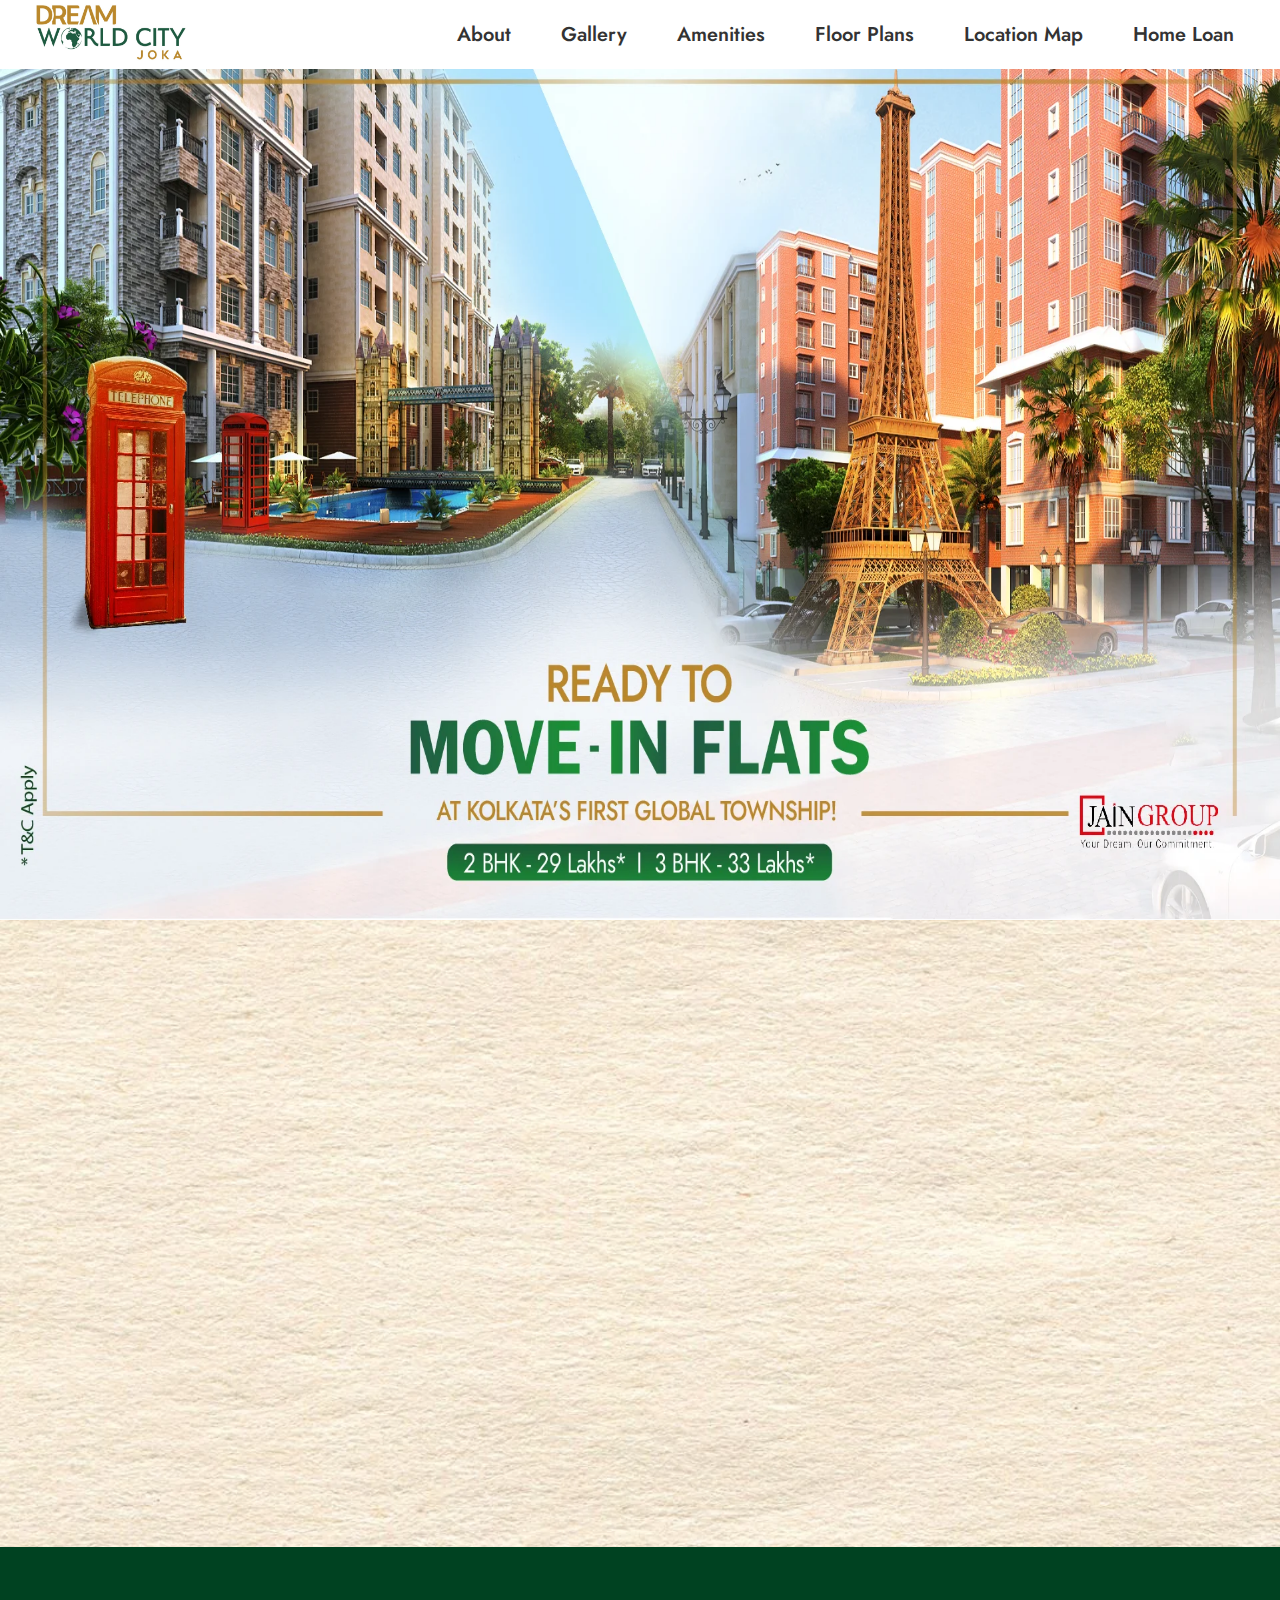
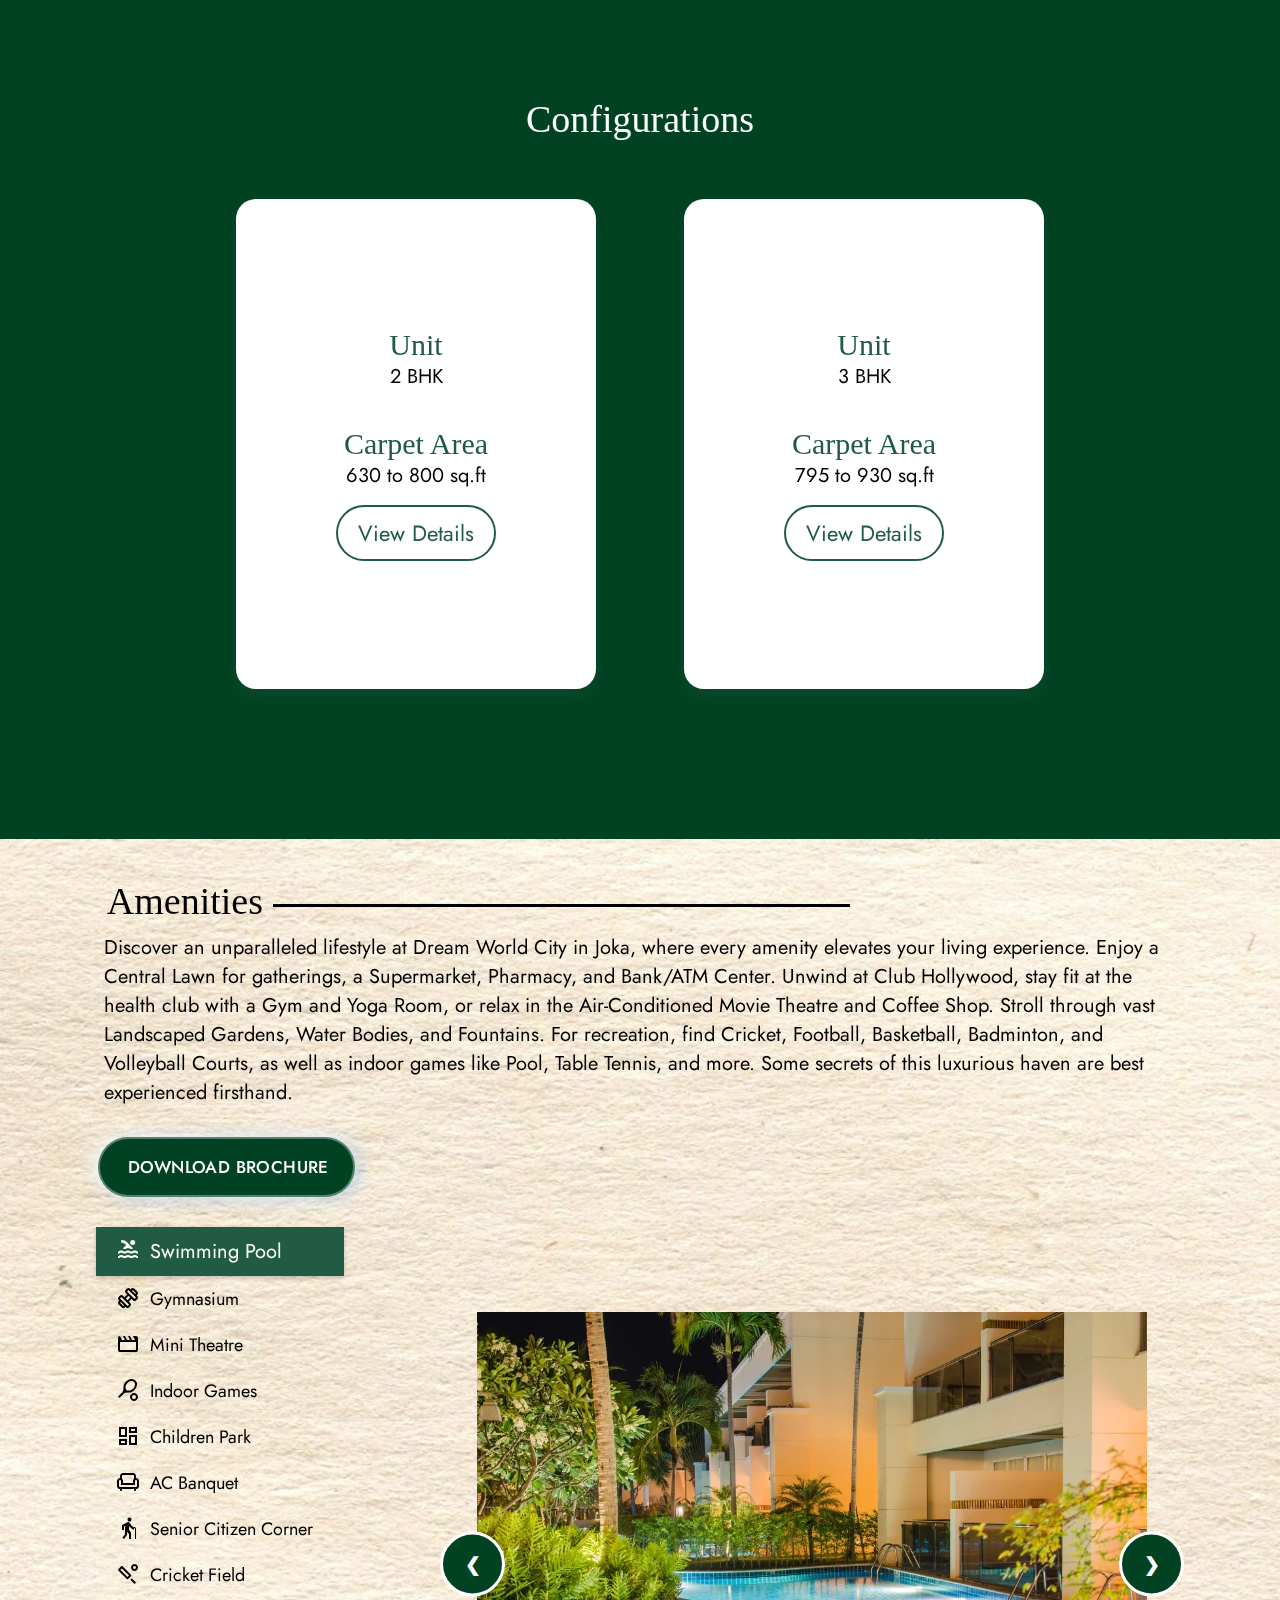
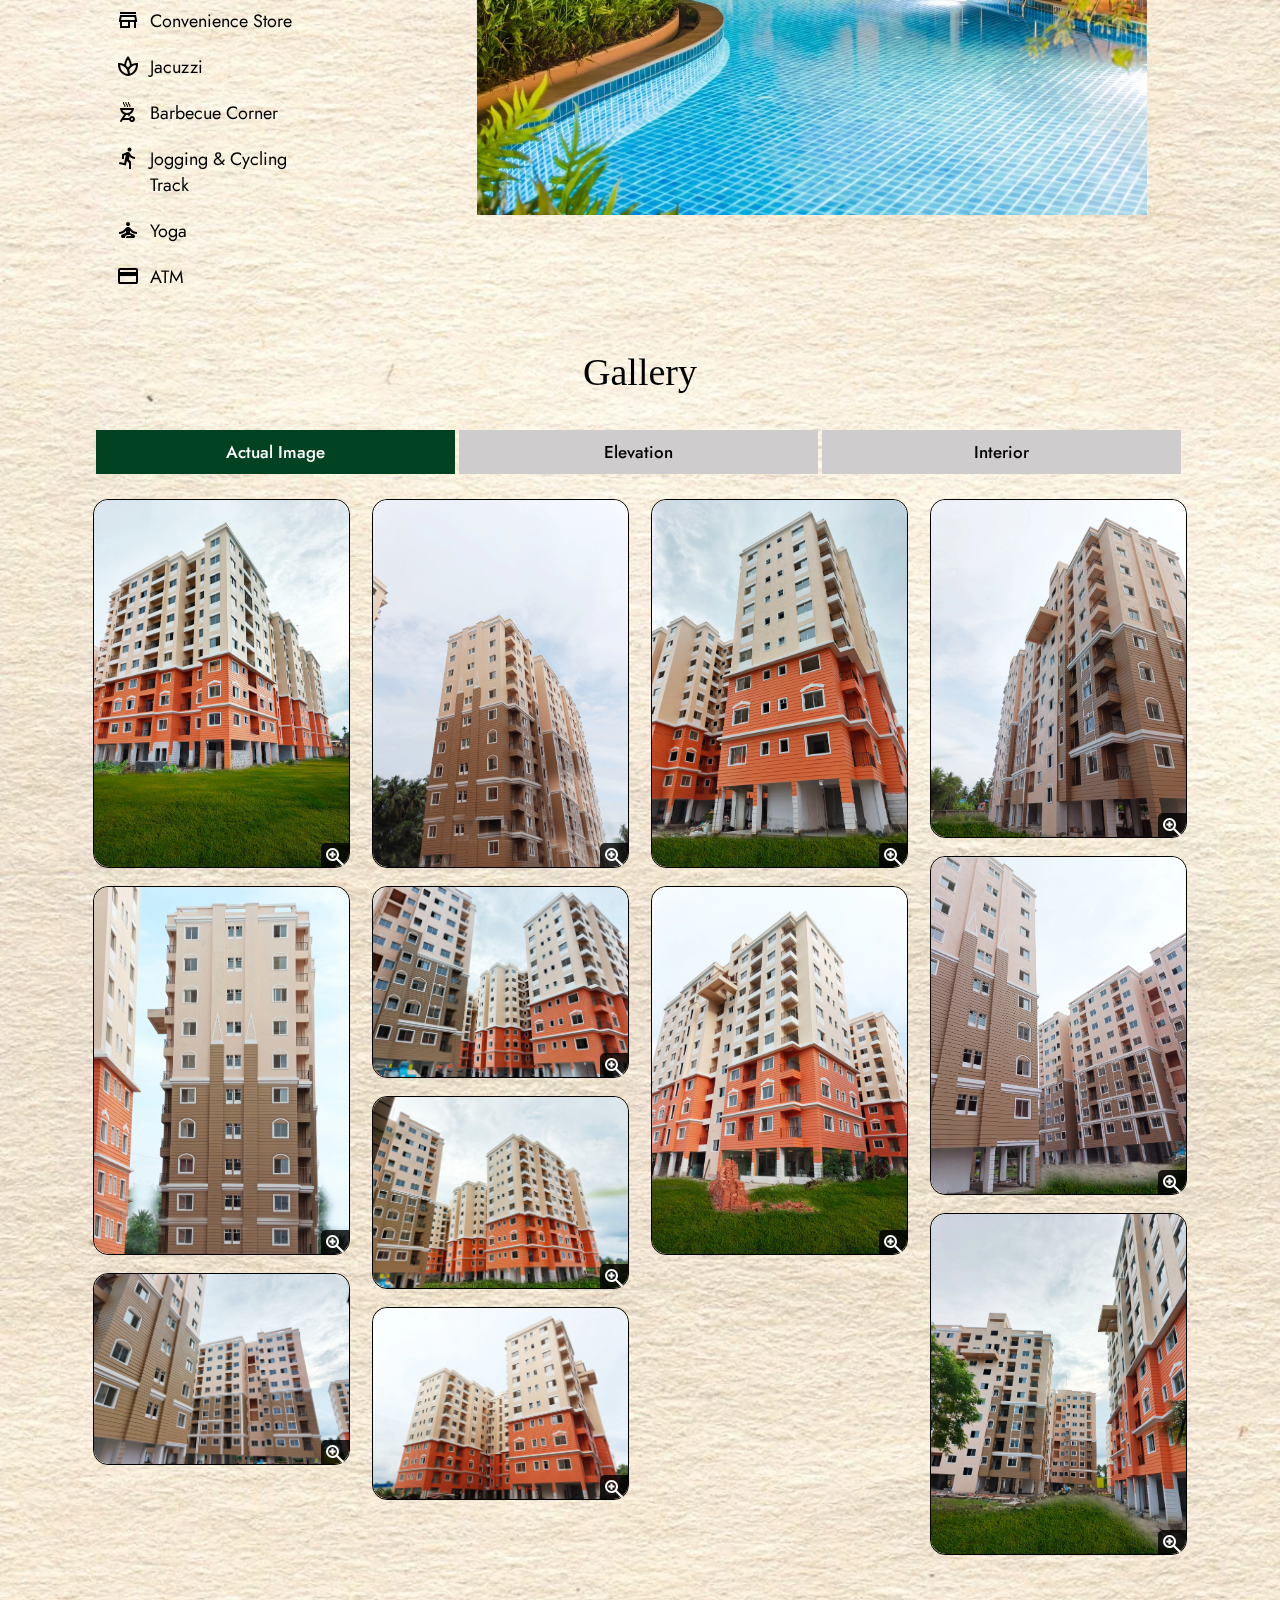
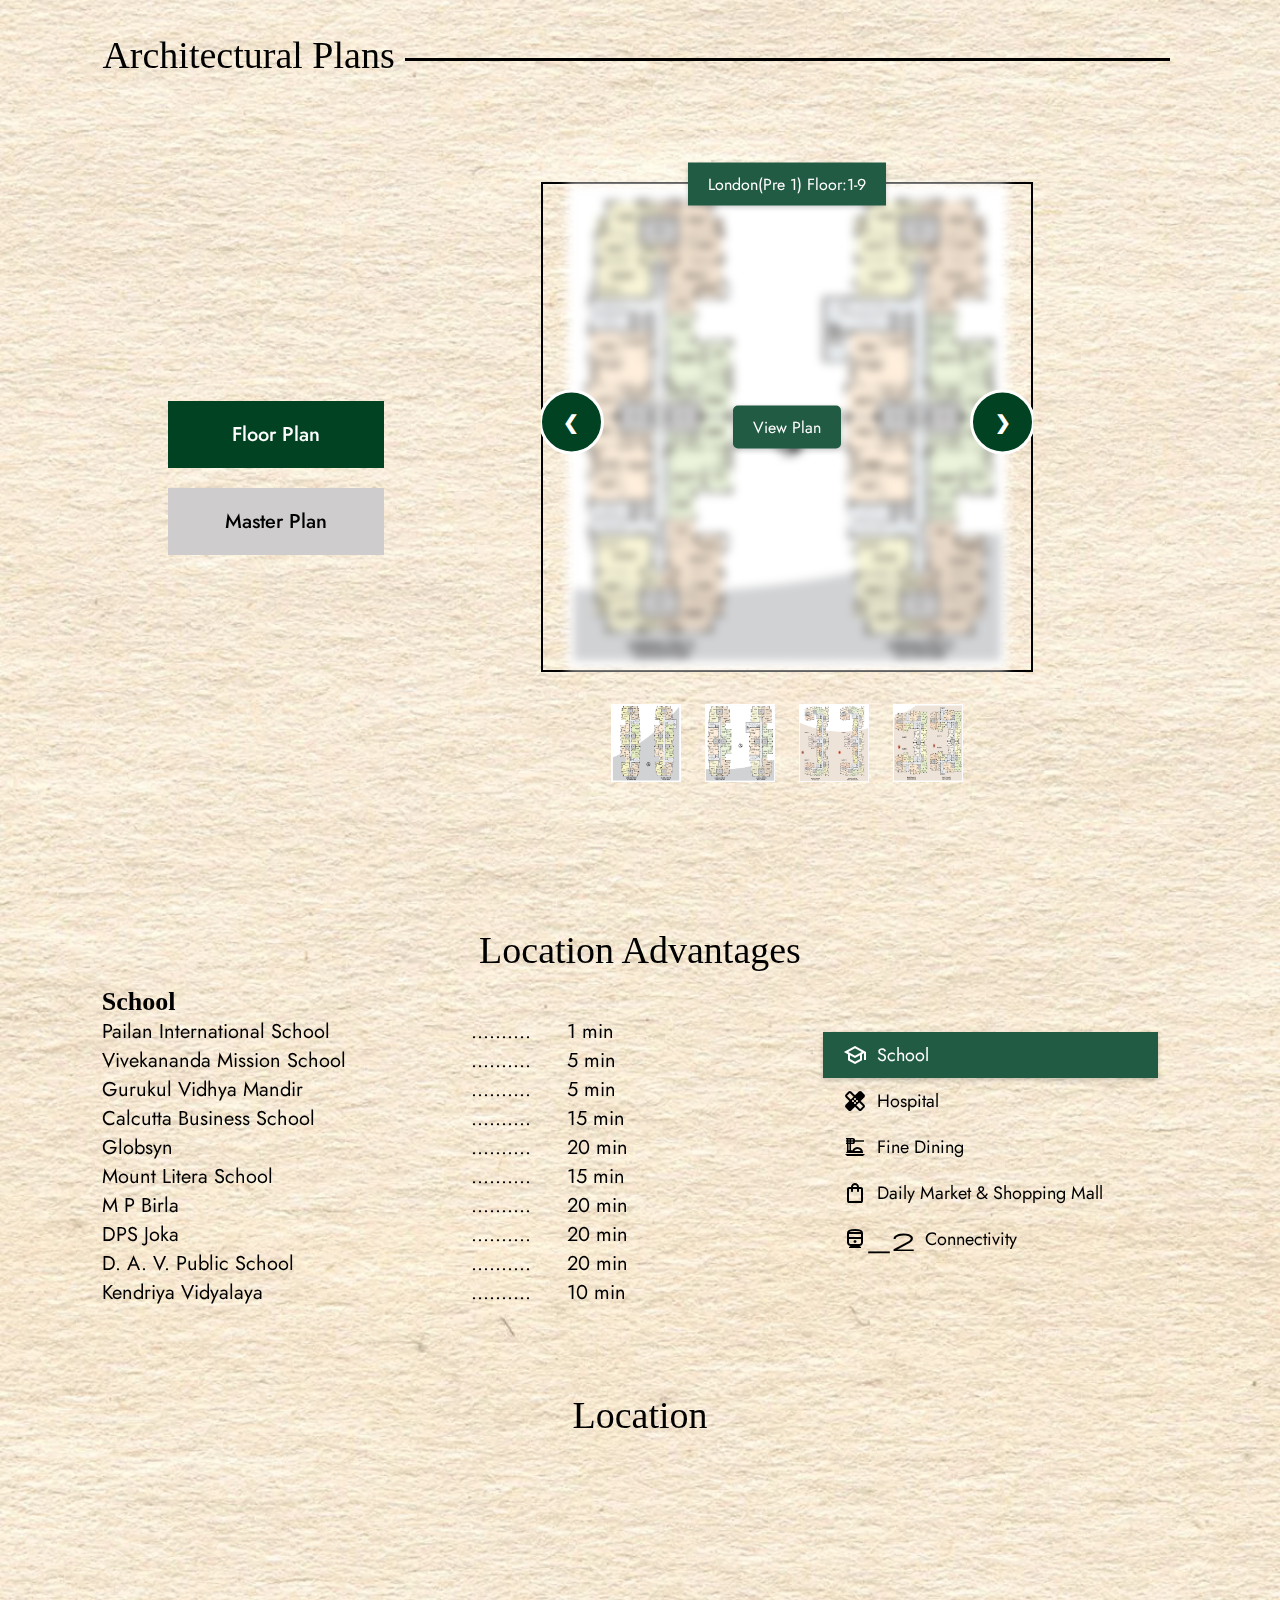
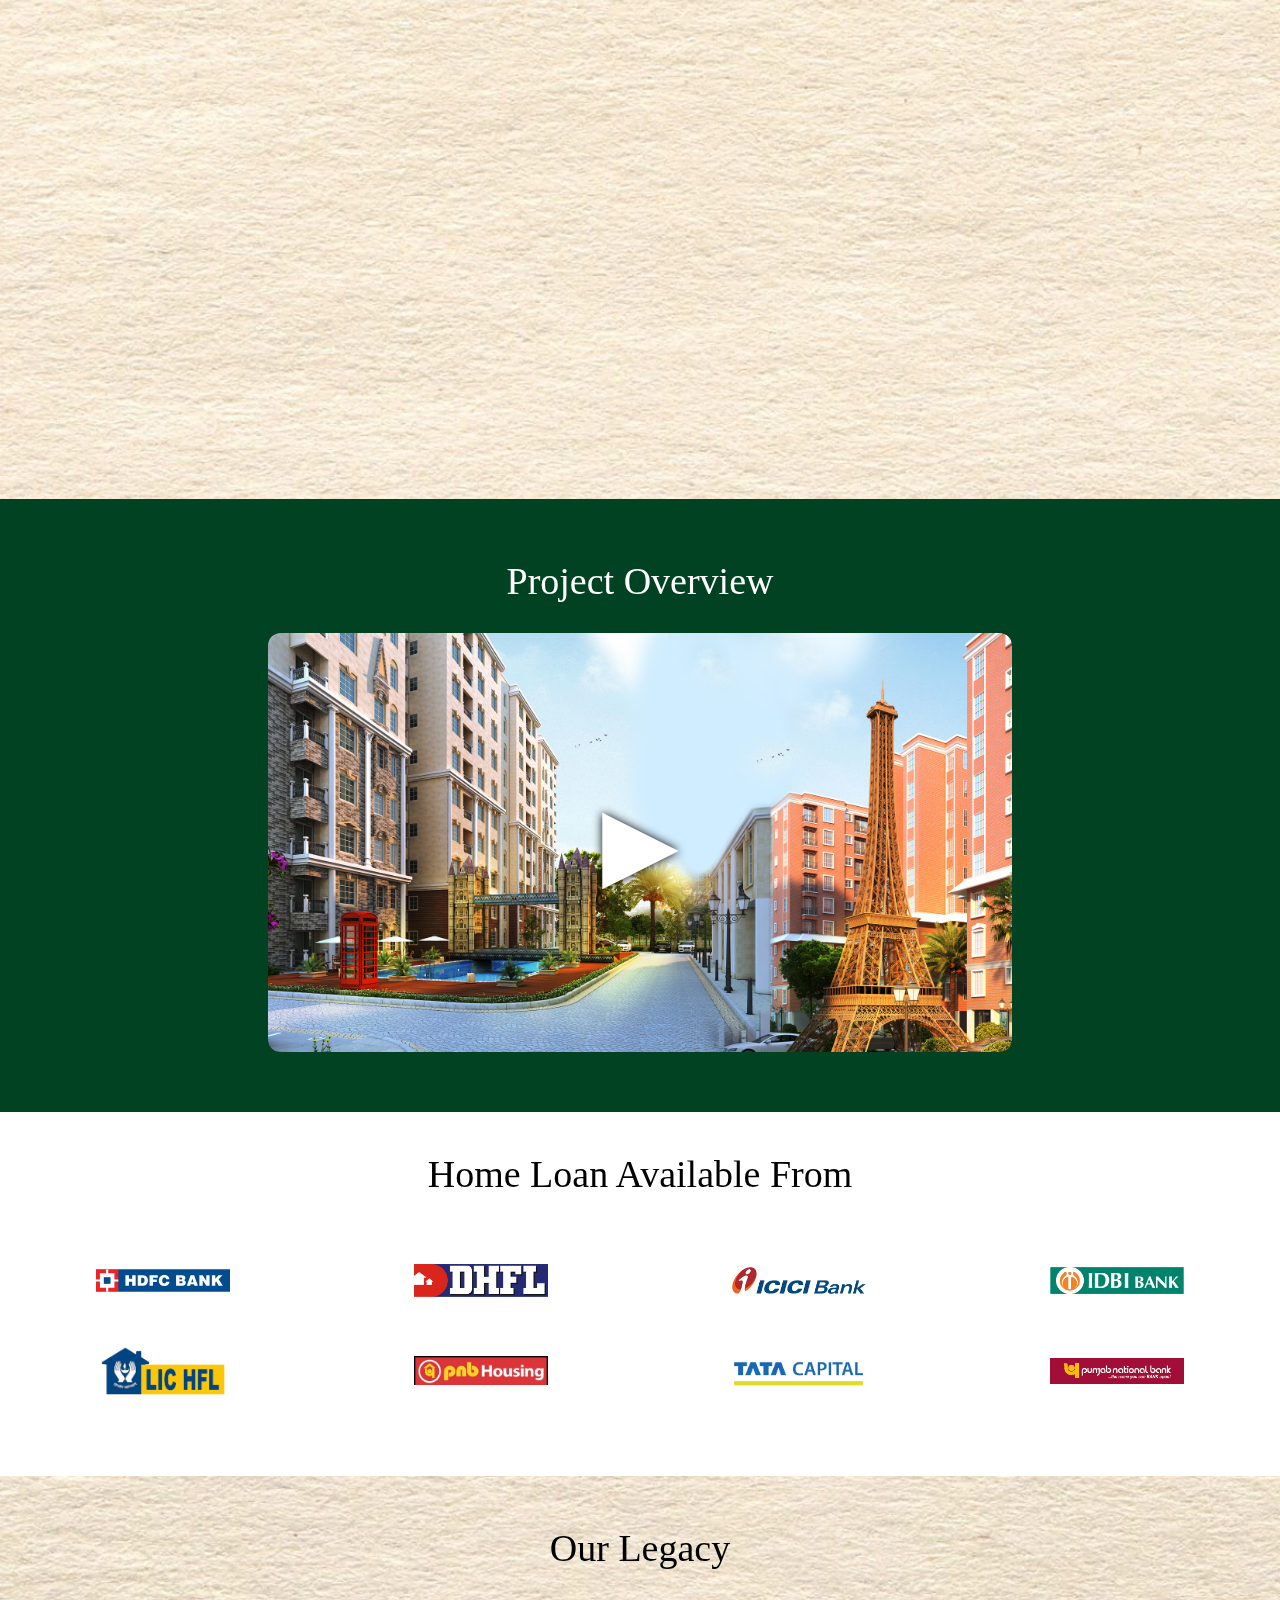
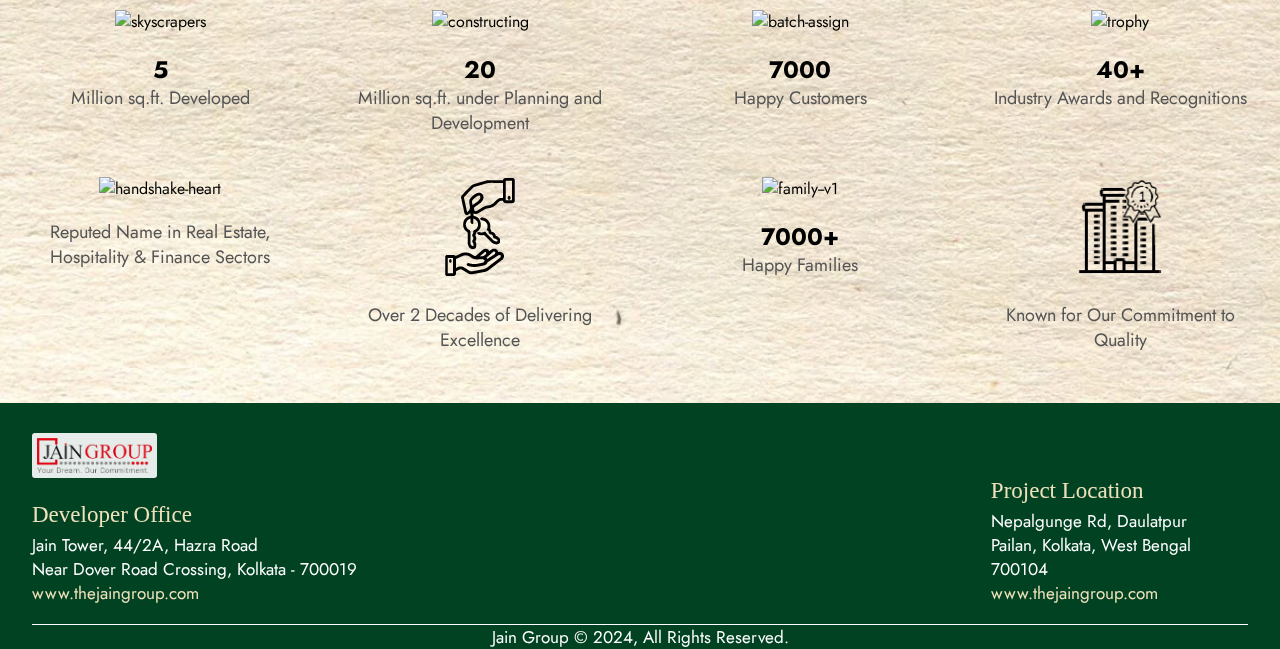
==== index.html @ 775dd308 "minor changes" ====
<!DOCTYPE html>
<html lang="en">

<head>
    <meta charset="UTF-8">
    <meta name="viewport" content="width=device-width, initial-scale=1.0">
    <link rel="icon" type="image/x-icon" href="assets/favicon/favicon.ico">
    <link rel="preconnect" href="https://fonts.googleapis.com">
    <link rel="preconnect" href="https://fonts.gstatic.com" crossorigin>
    <link
        href="https://fonts.googleapis.com/css2?family=Poppins:ital,wght@0,100;0,200;0,300;0,400;0,500;0,600;0,700;0,800;0,900;1,100;1,200;1,300;1,400;1,500;1,600;1,700;1,800;1,900&display=swap"
        rel="stylesheet">
    <link
        href="https://fonts.googleapis.com/css2?family=Roboto:ital,wght@0,100;0,300;0,400;0,500;0,700;0,900;1,100;1,300;1,400;1,500;1,700;1,900&display=swap"
        rel="stylesheet">
    <link rel="stylesheet"
        href="https://fonts.googleapis.com/css2?family=Material+Symbols+Outlined:opsz,wght,FILL,GRAD@20..48,100..700,0..1,-50..200">
    <link href="https://fonts.googleapis.com/css2?family=Josefin+Sans:ital,wght@0,100..700;1,100..700&display=swap"
        rel="stylesheet">
    <link
        href="https://fonts.googleapis.com/css2?family=Josefin+Sans:ital,wght@0,100..700;1,100..700&family=Jost:ital,wght@0,100..900;1,100..900&display=swap"
        rel="stylesheet">
    <title>Dream World City</title>
    <link rel="stylesheet" href="style.css">
</head>

<body>
    <nav>
        <ul id="nav-links">
            <li>
                <a href="#main">
                    <img src="assets/DWC logo.png" alt="logo">
                </a>
            </li>
        </ul>
        <ul class="nav-items" id="nav-links">
            <li>
                <a href="#about-the-project">About</a>
            </li>
            <li>
                <a href="#gallery">Gallery</a>
            </li>
            <li>
                <a href="#amenities">Amenities</a>
            </li>
            <li>
                <a href="#floor-plans">Floor Plans</a>
            </li>
            <li>
                <a href="#location-map">Location Map</a>
            </li>
            <li>
                <a href="#home-loan">Home Loan</a>
            </li>
        </ul>
        <ul class="nav-items-hamburger" id="nav-links">
            <li>
                <label class="hamburger">
                    <input type="checkbox" onclick="openMenu()" id="hamburger-checkbox">
                    <svg viewBox="0 0 32 32">
                        <path class="line line-top-bottom"
                            d="M27 10 13 10C10.8 10 9 8.2 9 6 9 3.5 10.8 2 13 2 15.2 2 17 3.8 17 6L17 26C17 28.2 18.8 30 21 30 23.2 30 25 28.2 25 26 25 23.8 23.2 22 21 22L7 22">
                        </path>
                        <path class="line" d="M7 16 27 16"></path>
                    </svg>
                </label>
            </li>
        </ul>
    </nav>
    <div class="mobile-nav">
        <ul>
            <li><a href="#main">Home</a></li>
            <li><a href="#about-the-project">Overview</a></li>
            <li><a href="#gallery">Gallery</a></li>
            <li><a href="#amenities">Amenities</a></li>
            <li><a href="#floor-plans">Floor Plans</a></li>
            <li><a href="#location-map">Location Map</a></li>
            <li><a href="#home-loan">Home Loan</a></li>
        </ul>
    </div>
    <main id="main"></main>
    <div class="form-container" id="form-container" onsubmit="return formSubmit(event)">
        <form class="enquiry-form">
            <input id="utm_form_name" name="utm_form_name" type="hidden" value="">
            <input id="utm_source" name="utm_source" type="hidden" value="">
            <input id="utm_medium" name="utm_medium" type="hidden" value="">
            <input id="utm_content" name="utm_content" type="hidden" value="">
            <input id="utm_term" name="utm_term" type="hidden" value="">
            <input id="network" name="network" type="hidden" value="">
            <input id="campaign_id" name="campaign_id" type="hidden" value="">
            <input id="adgroup_id" name="adgroup_id" type="hidden" value="">
            <input id="gclid" name="gclid" type="hidden" value="">
            <input id="device" name="device" type="hidden" value="">
            <input id="creative" name="creative" type="hidden" value="">
            <input id="placement" name="placement" type="hidden" value="">
            <input id="extension_id" name="extension_id" type="hidden" value="">
            <input id="target_id" name="target_id" type="hidden" value="">
            <input id="loc_interest_ms" name="loc_interest_ms" type="hidden" value="">
            <input id="loc_physical_ms" name="loc_physical_ms" type="hidden" value="">
            <input id="device_model" name="device_model" type="hidden" value="">
            <input id="keyword" name="keyword" type="hidden" value="">
            <input id="match_type" name="match_type" type="hidden" value="">
            <input id="adposition" name="adposition" type="hidden" value="">
            <input id="source_id" name="source_id" type="hidden" value="">
            <input id="target" name="target" type="hidden" value="">



            <span class="material-symbols-outlined" id="close-button">close</span>
            <h2 class="form-heading">Enquire Now</h2>
            <br><br>
            <div class="group">
                <input type="text" class="input" id="nameInput" required oninput="clearValidityMessage(this)">
                <span class="highlight"></span>
                <span class="bar"></span>
                <label class="form-label">Name*</label>
            </div>
            <br><br>
            <div class="group">
                <input type="number" class="input" id="phoneInput" required pattern="[0-9]{10}"
                    oninput="clearValidityMessage(this)">
                <span class="highlight"></span>
                <span class="bar"></span>
                <label class="form-label">Phone Number*</label>
            </div>
            <br><br>
            <div class="group">
                <input type="text" class="input" id="emailInput" oninput="clearValidityMessage(this)">
                <span class="highlight"></span>
                <span class="bar"></span>
                <label class="form-label">Email Address</label>
            </div>
            <br><br>
            <div class="terms-and-condition-container">
                <input type="checkbox" class="terms-and-condition" id="terms-and-condition" checked required>
                <label for="terms-and-condition">I agree to be contacted by the Jain Group on the above supplied phone
                    number and email address.*</label>
            </div>
            <br>
            <input type="submit">
        </form>
    </div>


    <section class="side-nav">
        <div class="side-nav-call">
            <span class="material-symbols-outlined">
                call
            </span>
            <p id="side-nav-phone-number">+91 9681 911 911</p>
        </div>
        <div class="side-nav-whatsapp">
            <a href="https://wa.me/+918910863852?text=I%20want%20to%20know%20more%20about%20Dream%20World%20City"
                target="_blank">
                <div class="side-nav-whatsapp-icon"></div>
            </a>
        </div>
        <div class="side-nav-enquiry">
            <button onclick="enquiryForm('registration')">
                Enquire Now
            </button>
        </div>
        <!-- <div class="side-nav-download-brochure">
            <button onclick="enquiryForm('brochure')">
                Download Brochure
            </button>
        </div> -->
    </section>


    <section class="bottom-nav">
        <div><a href="tel: +919681911911">
                <div></div>+91 9681 911 911
            </a></div>
        <div>
            <button onclick="enquiryForm('registration')">
                <div></div>Enquire Now
            </button>
        </div>
    </section>
    <section class="about-the-project" id="about-the-project" class="scroll-animation">
        <br>
        <br>
        <div class="heading">
            <p>Welcome to Dream World City</p>
            <h1>Overview</h1>
        </div>
        <br>
        <br>
        <br>
        <div class="project-about">
            <div class="project-about-icons">
                <div class="project-about-icon">
                    <!-- <img width="100" height="100" src="https://img.icons8.com/ios-filled/100/city-buildings.png"
                        alt="city-buildings"> -->
                    <img width="100" height="100" src="https://img.icons8.com/wired/100/skyscrapers.png"
                        alt="skyscrapers" />
                    <br>
                    <p class="project-icon-text">6 Towers, G+9 Stories</p>
                </div>
                <div class="project-about-icon">
                    <!-- <img width="100" height="100" src="https://img.icons8.com/ios-filled/100/bed.png" alt="bed"> -->
                    <img width="100" height="100" src="assets/Key-01.png" alt="giving" />
                    <br>
                    <p class="project-icon-text">Ready To Move In</p>
                </div>
                <div class="project-about-icon">
                    <!-- <img width="100" height="100" src="https://img.icons8.com/ios-filled/100/screen-resolution.png"
                        alt="screen-resolution"> -->
                    <img width="100" height="100" src="https://img.icons8.com/wired/100/resize-four-directions--v1.png"
                        alt="resize-four-directions--v1" />
                    <br>
                    <p class="project-icon-text">630 sq.ft - 930 sq.ft SBU</p>
                </div>
                <div class="project-about-icon">
                    <!-- <img width="100" height="100" src="https://img.icons8.com/material-sharp/100/rupee.png" alt="rupee"> -->
                    <img width="100" height="100" src="https://img.icons8.com/parakeet-line/96/rupee.png" alt="rupee" />
                    <br>
                    <p class="project-icon-text">29 Lacs Onwards*</p>
                </div>
            </div>
            <div class="about-the-project-description-container">
                <p class="project-description">Dream World City in Joka is Kolkata's first global township project by
                    The
                    Jain Group, designed to offer a modern and luxurious living experience amidst the tranquility of
                    nature.
                    The project is spread across 20 acres of land and has 70% open space. Move in today for luxury
                    living
                    and world-class amenities!</p><br>
                <div class="hera-number">
                    <h3>Hira Number: </h3>
                    <p>HIRA/P/SOU/2018/000051,</p>
                    <p>HIRA/P/SOU/2018/000052</p>
                    <p>hira.wb.gov.in</p>
                </div>
                <div class="hera-number-desktop">
                    <h3>Hira Number: </h3>
                    <div>
                        <p>HIRA/P/SOU/2018/000051, HIRA/P/SOU/2018/000052</p>
                        <p>hira.wb.gov.in</p>
                    </div>
                </div>
                <br>
                <br>
                <h2>Pickup and Drop Facility Available</h2><br>
                <button class="download-brochure" onclick="enquiryForm('brochure')">
                    Download Brochure
                </button>
            </div>
        </div>
    </section>
    <section class="unit-details">
        <h1>Configurations</h1>
        <br>
        <div class="unit-cards">
            <div class="unit-card">
                <h3>Unit</h3>
                <p>2 BHK</p>
                <br>
                <br>
                <h3>Carpet Area</h3>
                <p>630 to 800 sq.ft</p>
                <button class="view-details" onclick="enquiryForm('registration')">
                    View Details
                </button>
            </div>
            <div class="unit-card">
                <h3>Unit</h3>
                <p>3 BHK</p>
                <br>
                <br>
                <h3>Carpet Area</h3>
                <p>795 to 930 sq.ft</p>
                <button class="view-details" onclick="enquiryForm('registration')">
                    View Details
                </button>
            </div>
        </div>
    </section>
    <section class="amenities" id="amenities">
        <h1>Amenities</h1>
        <div class="amenities-description">
            <p class="amenities-description-desktop">Discover an unparalleled lifestyle at Dream World City in Joka,
                where every amenity elevates your
                living experience. Enjoy a Central Lawn for gatherings, a Supermarket, Pharmacy, and Bank/ATM
                Center. Unwind at Club Hollywood, stay fit at the health club with a Gym and Yoga Room, or relax in
                the Air-Conditioned Movie Theatre and Coffee Shop. Stroll through vast Landscaped Gardens, Water
                Bodies, and Fountains. For recreation, find Cricket, Football, Basketball, Badminton, and Volleyball
                Courts, as well as indoor games like Pool, Table Tennis, and more. Some secrets of this luxurious
                haven are best experienced firsthand.</p>
            <p class="amenities-description-mobile">
                Experience luxury at Dream World City, Joka, with world-class amenities. Enjoy a Central Lawn,
                Supermarket, Club Hollywood, Gym, Yoga Room, Air-Conditioned Theatre, Coffee Shop, Landscaped
                Gardens, and Sports Courts. Uncover more secrets firsthand.</p>
            <button class="download-brochure" onclick="enquiryForm('brochure')">
                Download Brochure
            </button>
        </div>
        <div class="amenities-container">
            <div class="amenities-list">
                <ul id="amenities-list">
                    <li onclick="showSlide(0)"><span class="material-symbols-outlined">
                            pool
                        </span>Swimming Pool</li>
                    <li onclick="showSlide(2)"><span class="material-symbols-outlined">
                            exercise
                        </span>Gymnasium</li>
                    <li onclick="showSlide(3)"><span class="material-symbols-outlined">
                            movie
                        </span>Mini Theatre</li>
                    <li onclick="showSlide(6)"><span class="material-symbols-outlined">
                            sports_tennis
                        </span>Indoor Games</li>
                    <li onclick="showSlide(9)"><span class="material-symbols-outlined">
                            dashboard
                        </span>Children Park</li>
                    <li onclick="showSlide(13)"><span class="material-symbols-outlined">
                            chair
                        </span>AC Banquet</li>
                    <li onclick="showSlide(10)"><span class="material-symbols-outlined">
                            elderly
                        </span>Senior Citizen Corner</li>
                    <li onclick="showSlide(7)"><span class="material-symbols-outlined">
                            sports_cricket
                        </span>Cricket Field</li>
                    <li onclick="showSlide(1)"><span class="material-symbols-outlined">
                            store
                        </span>Convenience Store</li>
                    <li onclick="showSlide(4)"><span class="material-symbols-outlined">
                            spa
                        </span>Jacuzzi</li>
                    <li onclick="showSlide(5)"><span class="material-symbols-outlined">
                            outdoor_grill
                        </span>Barbecue Corner</li>
                    <li onclick="showSlide(11)"><span class="material-symbols-outlined">
                            directions_run
                        </span>Jogging & Cycling Track</li>
                    <li onclick="showSlide(12)"><span class="material-symbols-outlined">
                            self_improvement
                        </span>Yoga</li>
                    <li onclick="showSlide(8)"><span class="material-symbols-outlined">
                            credit_card
                        </span>ATM</li>
                </ul>
            </div>
            <div class="carousel">
                <div class="carousel-container">
                    <div class="carousel-item">
                        <img class="amenities-desktop-image" src="assets/amenities/amenities desktop/Swimming Pool.webp"
                            alt="Swimming Pool">
                        <img class="amenities-mobile-image"
                            src="assets/amenities/amenities mobile/swimming pool mobile.webp" alt="Swimming Pool">
                        <p class="amenities-name"><span class="material-symbols-outlined">
                                pool
                            </span>Swimming Pool</p>
                    </div>
                    <div class="carousel-item">
                        <img class="amenities-desktop-image" src="assets/amenities/amenities desktop/gym.webp"
                            alt="Gymnasium">
                        <img class="amenities-mobile-image" src="assets/amenities/amenities mobile/gym_mobile.webp"
                            alt="Gymnasium">
                        <p class="amenities-name"><span class="material-symbols-outlined">
                                exercise
                            </span>Gymnasium</p>
                    </div>
                    <div class="carousel-item">
                        <img class="amenities-desktop-image" src="assets/amenities/amenities desktop/Mini Theatre.webp"
                            alt="Mini Theatre">
                        <img class="amenities-mobile-image"
                            src="assets/amenities/amenities mobile/Mini theater mobile.webp" alt="Mini Theatre">
                        <p class="amenities-name"><span class="material-symbols-outlined">
                                movie
                            </span>Mini Theatre</p>
                    </div>
                    <div class="carousel-item">
                        <img class="amenities-desktop-image" src="assets/amenities/amenities desktop/Indoor Games.webp"
                            alt="Indoor Games">
                        <img class="amenities-mobile-image"
                            src="assets/amenities/amenities mobile/indoor games mobile.webp" alt="Indoor Games">
                        <p class="amenities-name"><span class="material-symbols-outlined">
                                sports_tennis
                            </span>Indoor Games</p>
                    </div>
                    <div class="carousel-item">
                        <img class="amenities-desktop-image" src="assets/amenities/amenities desktop/park.webp"
                            alt="Children Park">
                        <img class="amenities-mobile-image"
                            src="assets/amenities/amenities mobile/children_park mobile.webp" alt="Children Park">
                        <p class="amenities-name"><span class="material-symbols-outlined">
                                dashboard
                            </span>Children Park</p>
                    </div>
                    <div class="carousel-item">
                        <img class="amenities-desktop-image" src="assets/amenities/amenities desktop/banquet.webp"
                            alt="Ac Banquet">
                        <img class="amenities-mobile-image" src="assets/amenities/amenities mobile/banquet mobile.webp"
                            alt="Ac Banquet">
                        <p class="amenities-name"><span class="material-symbols-outlined">
                                chair
                            </span>Ac Banquet</p>
                    </div>
                    <div class="carousel-item">
                        <img class="amenities-desktop-image"
                            src="assets/amenities/amenities desktop/senior citizen.webp" alt="senior citizen corner">
                        <img class="amenities-mobile-image"
                            src="assets/amenities/amenities mobile/senior citzen corner mobile.webp"
                            alt="senior citizen corner">
                        <p class="amenities-name"><span class="material-symbols-outlined">
                                elderly
                            </span>Senior Citizen Corner</p>
                    </div>
                    <div class="carousel-item">
                        <img class="amenities-desktop-image"
                            src="assets/amenities/amenities desktop/cricket ground.webp" alt="Cricket Field">
                        <img class="amenities-mobile-image" src="assets/amenities/amenities mobile/cricket mobile.webp"
                            alt="Cricket Field">
                        <p class="amenities-name"><span class="material-symbols-outlined">
                                sports_cricket
                            </span>Cricket Field</p>
                    </div>
                    <div class="carousel-item">
                        <img class="amenities-desktop-image"
                            src="assets/amenities/amenities desktop/convinience store.webp" alt="Convenience Store">
                        <img class="amenities-mobile-image"
                            src="assets/amenities/amenities mobile/convinience store mobile.webp"
                            alt="Convenience Store">
                        <p class="amenities-name"><span class="material-symbols-outlined">
                                store
                            </span>Convenience Store</p>
                    </div>
                    <div class="carousel-item">
                        <img class="amenities-desktop-image" src="assets/amenities/amenities desktop/jacuzzi.webp"
                            alt="Jacuzzi">
                        <img class="amenities-mobile-image" src="assets/amenities/amenities mobile/jacuzzi mobile.webp"
                            alt="Jacuzzi">
                        <p class="amenities-name"><span class="material-symbols-outlined">
                                spa
                            </span>Jacuzzi</p>
                    </div>
                    <div class="carousel-item">
                        <img class="amenities-desktop-image"
                            src="assets/amenities/amenities desktop/barbeque corner.webp" alt="Barbecue Corner">
                        <img class="amenities-mobile-image"
                            src="assets/amenities/amenities mobile/barbeque corner mobile.webp" alt="Barbecue Corner">
                        <p class="amenities-name"><span class="material-symbols-outlined">
                                outdoor_grill
                            </span>Barbecue Corner</p>
                    </div>
                    <div class="carousel-item">
                        <img class="amenities-desktop-image" src="assets/amenities/amenities desktop/jooging track.webp"
                            alt="Jogging & Cycling Track">
                        <img class="amenities-mobile-image" src="assets/amenities/amenities mobile/jooging mobile.webp"
                            alt="Jogging & Cycling Track">
                        <p class="amenities-name"><span class="material-symbols-outlined">
                                directions_run
                            </span>Jogging & Cycling Track</p>
                    </div>
                    <div class="carousel-item">
                        <img class="amenities-desktop-image" src="assets/amenities/amenities desktop/Yoga.webp"
                            alt="Yoga">
                        <img class="amenities-mobile-image" src="assets/amenities/amenities mobile/yoga mobile.webp"
                            alt="Yoga">
                        <p class="amenities-name"><span class="material-symbols-outlined">
                                self_improvement
                            </span>Yoga</p>
                    </div>
                    <div class="carousel-item">
                        <img class="amenities-desktop-image" src="assets/amenities/amenities desktop/ATM.webp"
                            alt="ATM">
                        <img class="amenities-mobile-image" src="assets/amenities/amenities mobile/ATM mobile.webp"
                            alt="ATM">
                        <p class="amenities-name"><span class="material-symbols-outlined">
                                credit_card
                            </span>ATM</p>
                    </div>
                    <!-- Add more items as needed -->
                </div>
                <button class="carousel-control prev" onclick="prevSlide()">&#10094;</button>
                <button class="carousel-control next" onclick="nextSlide()">&#10095;</button>
            </div>
        </div>
    </section>
    <section class="gallery" id="gallery">
        <h1>Gallery</h1>
        <br>
        <br>
        <div class="gallery-tabs">
            <button class="gallery-tab" onclick="showTab(1)">Actual Image</button>
            <button class="gallery-tab" onclick="showTab(2)">Elevation</button>
            <button class="gallery-tab" onclick="showTab(3)">Interior</button>
        </div>
        <div class="gallery-images">
            <div class="gallery-tab-content">
                <div class="gallery-mobile-images">
                    <div class="img-container">
                        <img src="assets/gallery images/actual image/1.webp" alt="Image 1">
                        <span class="material-symbols-outlined" id="zoom-icon">zoom_in
                        </span>
                    </div>
                    <div class="img-container">
                        <img src="assets/gallery images/actual image/2.webp" alt="Image 1">
                        <span class="material-symbols-outlined" id="zoom-icon">zoom_in
                        </span>
                    </div>
                    <div class="img-container">
                        <img src="assets/gallery images/actual image/8.webp" alt="Image 1">
                        <span class="material-symbols-outlined" id="zoom-icon">zoom_in
                        </span>
                    </div>
                </div>
                <div class="gallery-mobile-images">
                    <div class="img-container">
                        <img src="assets/gallery images/actual image/4.webp" alt="Image 3">
                        <span class="material-symbols-outlined" id="zoom-icon">zoom_in
                        </span>
                    </div>
                    <div class="img-container">
                        <img src="assets/gallery images/actual image/10.webp" alt="Image 3">
                        <span class="material-symbols-outlined" id="zoom-icon">zoom_in
                        </span>
                    </div>
                    <div class="img-container">
                        <img src="assets/gallery images/actual image/11.webp" alt="Image 1">
                        <span class="material-symbols-outlined" id="zoom-icon">zoom_in
                        </span>
                    </div>
                </div>
                <div class="gallery-desktop-images">
                    <div class="img-container">
                        <img src="assets/gallery images/actual image/1.webp" alt="Image 1">
                        <span class="material-symbols-outlined" id="zoom-icon">zoom_in
                        </span>
                    </div>
                    <div class="img-container">
                        <img src="assets/gallery images/actual image/2.webp" alt="Image 1">
                        <span class="material-symbols-outlined" id="zoom-icon">zoom_in
                        </span>
                    </div>
                    <div class="img-container">
                        <img src="assets/gallery images/actual image/9.webp" alt="Image 1">
                        <span class="material-symbols-outlined" id="zoom-icon">zoom_in
                        </span>
                    </div>
                </div>
                <div class="gallery-desktop-images">
                    <div class="img-container">
                        <img src="assets/gallery images/actual image/4.webp" alt="Image 3">
                        <span class="material-symbols-outlined" id="zoom-icon">zoom_in
                        </span>
                    </div>
                    <div class="img-container">
                        <img src="assets/gallery images/actual image/5.webp" alt="Image 1">
                        <span class="material-symbols-outlined" id="zoom-icon">zoom_in
                        </span>
                    </div>
                    <div class="img-container">
                        <img src="assets/gallery images/actual image/6.webp" alt="Image 1">
                        <span class="material-symbols-outlined" id="zoom-icon">zoom_in
                        </span>
                    </div>
                    <div class="img-container">
                        <img src="assets/gallery images/actual image/7.webp" alt="Image 3">
                        <span class="material-symbols-outlined" id="zoom-icon">zoom_in
                        </span>
                    </div>
                </div>
                <div class="gallery-desktop-images">
                    <div class="img-container">
                        <img src="assets/gallery images/actual image/8.webp" alt="Image 1">
                        <span class="material-symbols-outlined" id="zoom-icon">zoom_in
                        </span>
                    </div>
                    <div class="img-container">
                        <img src="assets/gallery images/actual image/3.webp" alt="Image 1">
                        <span class="material-symbols-outlined" id="zoom-icon">zoom_in
                        </span>
                    </div>
                </div>
                <div class="gallery-desktop-images">
                    <div class="img-container">
                        <img src="assets/gallery images/actual image/10.webp" alt="Image 3">
                        <span class="material-symbols-outlined" id="zoom-icon">zoom_in
                        </span>
                    </div>
                    <div class="img-container">
                        <img src="assets/gallery images/actual image/11.webp" alt="Image 1">
                        <span class="material-symbols-outlined" id="zoom-icon">zoom_in
                        </span>
                    </div>
                    <div class="img-container">
                        <img src="assets/gallery images/actual image/12.webp" alt="Image 1">
                        <span class="material-symbols-outlined" id="zoom-icon">zoom_in
                        </span>
                    </div>
                </div>
                <!-- Repeat for other images as needed -->
            </div>
            <div class="gallery-tab-content">
                <div class="gallery-mobile-images">
                    <div class="img-container">
                        <img src="assets/gallery images/elevation/mobile/mobile 1.webp" alt="Image 3">
                        <span class="material-symbols-outlined" id="zoom-icon">zoom_in
                        </span>
                    </div>
                    <div class="img-container">
                        <img src="assets/gallery images/elevation/mobile/mobile 2.webp" alt="Image 1">
                        <span class="material-symbols-outlined" id="zoom-icon">zoom_in
                        </span>
                    </div>
                    <div class="img-container">
                        <img src="assets/gallery images/elevation/mobile/mobile 3.webp" alt="Image 1">
                        <span class="material-symbols-outlined" id="zoom-icon">zoom_in
                        </span>
                    </div>
                </div>
                <div class="gallery-mobile-images">
                    <div class="img-container">
                        <img src="assets/gallery images/elevation/mobile/mobile 4.webp" alt="Image 1">
                        <span class="material-symbols-outlined" id="zoom-icon">zoom_in
                        </span>
                    </div>
                    <div class="img-container">
                        <img src="assets/gallery images/elevation/mobile/mobile 5.webp" alt="Image 1">
                        <span class="material-symbols-outlined" id="zoom-icon">zoom_in
                        </span>
                    </div>
                    <div class="img-container">
                        <img src="assets/gallery images/elevation/mobile/mobile 6.webp" alt="Image 1">
                        <span class="material-symbols-outlined" id="zoom-icon">zoom_in
                        </span>
                    </div>
                </div>
                <div class="gallery-desktop-images">
                    <div class="img-container">
                        <img src="assets/gallery images/elevation/desktop/desktop 1.webp" alt="Image 3">
                        <span class="material-symbols-outlined" id="zoom-icon">zoom_in
                        </span>
                    </div>
                    <div class="img-container">
                        <img src="assets/gallery images/elevation/desktop/desktop 2.webp" alt="Image 1">
                        <span class="material-symbols-outlined" id="zoom-icon">zoom_in
                        </span>
                    </div>
                </div>
                <div class="gallery-desktop-images">
                    <div class="img-container">
                        <img src="assets/gallery images/elevation/desktop/desktop 3.webp" alt="Image 1">
                        <span class="material-symbols-outlined" id="zoom-icon">zoom_in
                        </span>
                    </div>
                    <div class="img-container">
                        <img src="assets/gallery images/elevation/desktop/desktop 4.webp" alt="Image 1">
                        <span class="material-symbols-outlined" id="zoom-icon">zoom_in
                        </span>
                    </div>
                </div>
                <div class="gallery-desktop-images">
                    <div class="img-container">
                        <img src="assets/gallery images/elevation/desktop/desktop 5.webp" alt="Image 3">
                        <span class="material-symbols-outlined" id="zoom-icon">zoom_in
                        </span>
                    </div>
                    <div class="img-container">
                        <img src="assets/gallery images/elevation/desktop/desktop 6.webp" alt="Image 1">
                        <span class="material-symbols-outlined" id="zoom-icon">zoom_in
                        </span>
                    </div>
                </div>
                <div class="gallery-desktop-images">
                    <div class="img-container">
                        <img src="assets/gallery images/elevation/desktop/desktop 7.webp" alt="Image 1">
                        <span class="material-symbols-outlined" id="zoom-icon">zoom_in
                        </span>
                    </div>
                    <div class="img-container">
                        <img src="assets/gallery images/elevation/desktop/desktop 8.webp" alt="Image 1">
                        <span class="material-symbols-outlined" id="zoom-icon">zoom_in
                        </span>
                    </div>
                </div>
            </div>
            <div class="gallery-tab-content">
                <div class="gallery-mobile-images">
                    <div class="img-container">
                        <img src="assets/gallery images/interior/1.webp" alt="Image 3">
                        <span class="material-symbols-outlined" id="zoom-icon">zoom_in
                        </span>
                    </div>
                    <div class="img-container">
                        <img src="assets/gallery images/interior/2.webp" alt="Image 1">
                        <span class="material-symbols-outlined" id="zoom-icon">zoom_in
                        </span>
                    </div>
                    <div class="img-container">
                        <img src="assets/gallery images/interior/3.webp" alt="Image 3">
                        <span class="material-symbols-outlined" id="zoom-icon">zoom_in
                        </span>
                    </div>
                    <div class="img-container">
                        <img src="assets/gallery images/interior/4.webp" alt="Image 3">
                        <span class="material-symbols-outlined" id="zoom-icon">zoom_in
                        </span>
                    </div>
                </div>
                <div class="gallery-mobile-images">
                    <div class="img-container">
                        <img src="assets/gallery images/interior/5.webp" alt="Image 3">
                        <span class="material-symbols-outlined" id="zoom-icon">zoom_in
                        </span>
                    </div>
                    <div class="img-container">
                        <img src="assets/gallery images/interior/6.webp" alt="Image 3">
                        <span class="material-symbols-outlined" id="zoom-icon">zoom_in
                        </span>
                    </div>
                    <div class="img-container">
                        <img src="assets/gallery images/interior/7.webp" alt="Image 3">
                        <span class="material-symbols-outlined" id="zoom-icon">zoom_in
                        </span>
                    </div>
                    <div class="img-container">
                        <img src="assets/gallery images/interior/8.webp" alt="Image 3">
                        <span class="material-symbols-outlined" id="zoom-icon">zoom_in
                        </span>
                    </div>
                </div>
                <div class="gallery-desktop-images">
                    <div class="img-container">
                        <img src="assets/gallery images/interior/1.webp" alt="Image 3">
                        <span class="material-symbols-outlined" id="zoom-icon">zoom_in
                        </span>
                    </div>
                    <div class="img-container">
                        <img src="assets/gallery images/interior/2.webp" alt="Image 3">
                        <span class="material-symbols-outlined" id="zoom-icon">zoom_in
                        </span>
                    </div>
                </div>
                <div class="gallery-desktop-images">
                    <div class="img-container">
                        <img src="assets/gallery images/interior/3.webp" alt="Image 3">
                        <span class="material-symbols-outlined" id="zoom-icon">zoom_in
                        </span>
                    </div>
                    <div class="img-container">
                        <img src="assets/gallery images/interior/4.webp" alt="Image 3">
                        <span class="material-symbols-outlined" id="zoom-icon">zoom_in
                        </span>
                    </div>
                </div>
                <div class="gallery-desktop-images">
                    <div class="img-container">
                        <img src="assets/gallery images/interior/5.webp" alt="Image 3">
                        <span class="material-symbols-outlined" id="zoom-icon">zoom_in
                        </span>
                    </div>
                    <div class="img-container">
                        <img src="assets/gallery images/interior/6.webp" alt="Image 3">
                        <span class="material-symbols-outlined" id="zoom-icon">zoom_in
                        </span>
                    </div>
                </div>
                <div class="gallery-desktop-images">
                    <div class="img-container">
                        <img src="assets/gallery images/interior/7.webp" alt="Image 3">
                        <span class="material-symbols-outlined" id="zoom-icon">zoom_in
                        </span>
                    </div>
                    <div class="img-container">
                        <img src="assets/gallery images/interior/8.webp" alt="Image 3">
                        <span class="material-symbols-outlined" id="zoom-icon">zoom_in
                        </span>
                    </div>
                </div>
            </div>
        </div>
        <div id="modal" class="modal" onclick="closeModal()">
            <span class="close">&times;</span>
            <img class="modal-content" id="modal-image">
        </div>
    </section>


    <h1 class="floor-plans-heading-desktop">Architectural Plans</h1>
    <section class="floor-plans-section" id="floor-plans">
        <h1 class="floor-plans-heading-mobile">Architectural Plans</h1>
        <div class="floor-plans-tabs">
            <button class="floor-plans-tab" onclick="floorPlanShowTab(1)">Floor Plan</button>
            <button class="floor-plans-tab" onclick="floorPlanShowTab(2)">Master Plan</button>
        </div>
        <div class="floor-plans-images">
            <div class="floor-plans-tab-content">
                <div class="floor-plans">
                    <div class="floor-plans-container">
                        <div class="floor-plans-item">
                            <p class="unit-plan-size">London(Pre 1) Floor:1-9</p>
                            <button class="floor-plans-view-button" onclick="enquiryForm('floor plan')">View
                                Plan</button>
                            <img src="assets/Floor and Master plans/Floor Plan London-02.jpg" alt="Floor Plan 1">
                        </div>
                        <div class="floor-plans-item">
                            <p class="unit-plan-size">London(Pre 2) Floor:1-9</p>
                            <button class="floor-plans-view-button" onclick="enquiryForm('floor plan')">View
                                Plan</button>
                            <img src="assets/Floor and Master plans/Floor Plan London-1.jpg" alt="Floor Plan 2">
                        </div>
                        <div class="floor-plans-item">
                            <p class="unit-plan-size">Paris Block: 1-1, 1-2</p>
                            <button class="floor-plans-view-button" onclick="enquiryForm('floor plan')">View
                                Plan</button>
                            <img src="assets/Floor and Master plans/paris Floor Plan Paris-01.jpg" alt="Floor Plan 3">
                        </div>
                        <div class="floor-plans-item">
                            <p class="unit-plan-size">Paris Block: 2-1, 2-2</p>
                            <button class="floor-plans-view-button" onclick="enquiryForm('floor plan')">View
                                Plan</button>
                            <img src="assets/Floor and Master plans/paris Floor Plan Paris-02.jpg" alt="Floor Plan 3">
                        </div>
                        <!-- Add more items as needed -->
                    </div>
                    <button class="floor-plans-control prev" onclick="floorPlansprevSlide()">
                        &#10094;
                    </button>
                    <button class="floor-plans-control next" onclick="floorPlansnextSlide()">
                        &#10095;
                    </button>
                </div>
                <div class="thumbnail-strip">
                    <img src="assets/Floor and Master plans/Floor Plan London-1.jpg" alt="Floor Plan 1"
                        onclick="floorPlansShowSlide(0)">
                    <img src="assets/Floor and Master plans/Floor Plan London-02.jpg" alt="Floor Plan 2"
                        onclick="floorPlansShowSlide(1)">
                    <img src="assets/Floor and Master plans/paris Floor Plan Paris-01.jpg" alt="Floor Plan 3"
                        onclick="floorPlansShowSlide(2)">
                    <img src="assets/Floor and Master plans/paris Floor Plan Paris-02.jpg" alt="Floor Plan 3"
                        onclick="floorPlansShowSlide(3)">
                    <!-- Add more thumbnails as needed -->
                </div>
            </div>
            <div class="floor-plans-tab-content hidden">
                <div class="master-floor-plans">
                    <div class="master-floor-plans-container">
                        <div class="master-floor-plans-item">
                            <p class="unit-plan-size">London Cluster</p>
                            <button class="floor-plans-view-button" onclick="enquiryForm('floor plan')">View
                                Plan</button>
                            <img src="assets/Floor and Master plans/master Plan London-01.jpg" alt="Master Plan 1">
                        </div>
                        <div class="master-floor-plans-item">
                            <p class="unit-plan-size">Paris Cluster</p>
                            <button class="floor-plans-view-button" onclick="enquiryForm('floor plan')">View
                                Plan</button>
                            <img src="assets/Floor and Master plans/paris master plan.jpg" alt="Master Plan 2">
                        </div>
                        <!-- Add more items as needed -->
                    </div>
                    <button class="floor-plans-control prev" id="master-plan-control"
                        onclick="masterFloorPlansprevSlide()">
                        &#10094;
                    </button>
                    <button class="floor-plans-control next" id="master-plan-control"
                        onclick="masterFloorPlansNextSlide()">
                        &#10095;
                    </button>
                </div>
                <div class="thumbnail-strip" id="master-plan-strip">
                    <img src="assets/Floor and Master plans/master Plan London-01.jpg" alt="Master Plan 1"
                        onclick="masterfloorPlansShowSlide(0)">
                    <img src="assets/Floor and Master plans/paris master plan.jpg" alt="Master Plan 2"
                        onclick="masterfloorPlansShowSlide(1)">
                    <!-- Add more thumbnails as needed -->
                </div>
            </div>
        </div>
    </section>

    <section class="location-map" id="location-map">
        <h1>Location Advantages</h1>
        <div class="location-container">
            <div class="location-list">
                <ul id="location-list">
                    <li onclick="showLocation(0)"><span class="material-symbols-outlined">
                            school
                        </span>School</li>
                    <li onclick="showLocation(1)"><span class="material-symbols-outlined">
                            healing
                        </span>Hospital</li>
                    <li onclick="showLocation(2)"><span class="material-symbols-outlined">
                            dinner_dining
                        </span>Fine Dining</li>
                    <li onclick="showLocation(3)"><span class="material-symbols-outlined">
                            shopping_bag
                        </span>Daily Market & Shopping Mall</li>
                    <li onclick="showLocation(4)"><span class="material-symbols-outlined">
                            directions_railway_2
                        </span>Connectivity</li>
                </ul>
            </div>
            <div class="map-carousel">
                <div class="map-container">
                    <div class="map-item">
                        <ul>
                            <li>
                                <h2>School</h2>
                            </li>
                            <li>
                                <div class="location-name">Pailan International School</div>
                                <div class="location-dots">..........</div>
                                <div class="location-dots-mobile">.....</div>
                                <div class="location-time">1 min</div>
                            </li>
                            <li>
                                <div class="location-name">Vivekananda Mission School</div>
                                <div class="location-dots">..........</div>
                                <div class="location-dots-mobile">.....</div>
                                <div class="location-time">5 min</div>
                            </li>
                            <li>
                                <div class="location-name">Gurukul Vidhya Mandir</div>
                                <div class="location-dots">..........</div>
                                <div class="location-dots-mobile">.....</div>
                                <div class="location-time">5 min</div>
                            </li>
                            <li>
                                <div class="location-name">Calcutta Business School</div>
                                <div class="location-dots">..........</div>
                                <div class="location-dots-mobile">.....</div>
                                <div class="location-time">15 min</div>
                            </li>
                            <li>
                                <div class="location-name">Globsyn</div>
                                <div class="location-dots">..........</div>
                                <div class="location-dots-mobile">.....</div>
                                <div class="location-time">20 min</div>
                            </li>
                            <li>
                                <div class="location-name">Mount Litera School</div>
                                <div class="location-dots">..........</div>
                                <div class="location-dots-mobile">.....</div>
                                <div class="location-time">15 min</div>
                            </li>
                            <li>
                                <div class="location-name">M P Birla</div>
                                <div class="location-dots">..........</div>
                                <div class="location-dots-mobile">.....</div>
                                <div class="location-time">20 min</div>
                            </li>
                            <li>
                                <div class="location-name">DPS Joka</div>
                                <div class="location-dots">..........</div>
                                <div class="location-dots-mobile">.....</div>
                                <div class="location-time">20 min</div>
                            </li>
                            <li>
                                <div class="location-name">D. A. V. Public School</div>
                                <div class="location-dots">..........</div>
                                <div class="location-dots-mobile">.....</div>
                                <div class="location-time">20 min</div>
                            </li>
                            <li>
                                <div class="location-name">Kendriya Vidyalaya</div>
                                <div class="location-dots">..........</div>
                                <div class="location-dots-mobile">.....</div>
                                <div class="location-time">10 min</div>
                            </li>
                        </ul>
                    </div>
                    <div class="map-item">
                        <ul>
                            <li>
                                <h2>Hospital</h2>
                            </li>
                            <li>
                                <div class="location-name"> Bharat Sevasram Sangha</div>
                                <div class="location-dots">..........</div>
                                <div class="location-dots-mobile">.....</div>
                                <div class="location-time">5 min</div>
                            </li>
                            <li>
                                <div class="location-name"> ESI - 2.5</div>
                                <div class="location-dots">..........</div>
                                <div class="location-dots-mobile">.....</div>
                                <div class="location-time">12 min</div>
                            </li>
                            <li>
                                <div class="location-name"> Thakurpukur Cancer Hospital</div>
                                <div class="location-dots">..........</div>
                                <div class="location-dots-mobile">.....</div>
                                <div class="location-time">12 min</div>
                            </li>
                            <li>
                                <div class="location-name"> Vidhyasagar State General Hospital</div>
                                <div class="location-dots">..........</div>
                                <div class="location-dots-mobile">.....</div>
                                <div class="location-time">20 min</div>
                            </li>
                            <li>
                                <div class="location-name"> Narayan Hospital</div>
                                <div class="location-dots">..........</div>
                                <div class="location-dots-mobile">.....</div>
                                <div class="location-time">20 min</div>
                            </li>
                            <li>
                                <div class="location-name"> BP Poddar </div>
                                <div class="location-dots">..........</div>
                                <div class="location-dots-mobile">.....</div>
                                <div class="location-time">30 min</div>
                            </li>
                            <li>
                                <div class="location-name"> BM Birla </div>
                                <div class="location-dots">..........</div>
                                <div class="location-dots-mobile">.....</div>
                                <div class="location-time">30 min</div>
                            </li>
                            <li>
                                <div class="location-name"> CMRI </div>
                                <div class="location-dots">..........</div>
                                <div class="location-dots-mobile">.....</div>
                                <div class="location-time">30 min</div>
                            </li>
                            <li>
                                <div class="location-name"> Woodland</div>
                                <div class="location-dots">..........</div>
                                <div class="location-dots-mobile">.....</div>
                                <div class="location-time">30 min</div>
                            </li>

                        </ul>
                    </div>
                    <div class="map-item">
                        <ul>
                            <li>
                                <h2>Fine Dining</h2>
                            </li>
                            <li>
                                <div class="location-name"> New La-jawaab</div>
                                <div class="location-dots">..........</div>
                                <div class="location-dots-mobile">.....</div>
                                <div class="location-time">10 min</div>
                            </li>
                            <li>
                                <div class="location-name"> Arsalan</div>
                                <div class="location-dots">..........</div>
                                <div class="location-dots-mobile">.....</div>
                                <div class="location-time">20 min</div>
                            </li>
                            <li>
                                <div class="location-name"> Aminia</div>
                                <div class="location-dots">..........</div>
                                <div class="location-dots-mobile">.....</div>
                                <div class="location-time">25 min</div>
                            </li>
                            <li>
                                <div class="location-name"> Azad Hind Dhaba</div>
                                <div class="location-dots">..........</div>
                                <div class="location-dots-mobile">.....</div>
                                <div class="location-time">30 min</div>
                            </li>
                            <li>
                                <div class="location-name"> Asha Biryani House</div>
                                <div class="location-dots">..........</div>
                                <div class="location-dots-mobile">.....</div>
                                <div class="location-time">25 min</div>
                            </li>
                            <li>
                                <div class="location-name"> Hatari</div>
                                <div class="location-dots">..........</div>
                                <div class="location-dots-mobile">.....</div>
                                <div class="location-time">30 min</div>
                            </li>
                            <li>
                                <div class="location-name"> New Panjabi Hotel</div>
                                <div class="location-dots">..........</div>
                                <div class="location-dots-mobile">.....</div>
                                <div class="location-time">22 min</div>
                            </li>
                            <li>
                                <div class="location-name"> The Mughal Cafe</div>
                                <div class="location-dots">..........</div>
                                <div class="location-dots-mobile">.....</div>
                                <div class="location-time">30 min</div>
                            </li>
                            <li>
                                <div class="location-name"> Haldiram</div>
                                <div class="location-dots">..........</div>
                                <div class="location-dots-mobile">.....</div>
                                <div class="location-time">30 min</div>
                            </li>
                        </ul>
                    </div>
                    <div class="map-item">
                        <ul>
                            <li>
                                <h2>Daily Market & Shopping Mall</h2>
                            </li>
                            <li>
                                <div class="location-name"> Reliance Trends</div>
                                <div class="location-dots">..........</div>
                                <div class="location-dots-mobile">.....</div>
                                <div class="location-time">10 min</div>
                            </li>
                            <li>
                                <div class="location-name"> Pailan Bazar</div>
                                <div class="location-dots">..........</div>
                                <div class="location-dots-mobile">.....</div>
                                <div class="location-time">5 min</div>
                            </li>
                            <li>
                                <div class="location-name"> M Bazar </div>
                                <div class="location-dots">..........</div>
                                <div class="location-dots-mobile">.....</div>
                                <div class="location-time">30 min</div>
                            </li>
                            <li>
                                <div class="location-name"> Sales Emporium</div>
                                <div class="location-dots">..........</div>
                                <div class="location-dots-mobile">.....</div>
                                <div class="location-time">30 min</div>
                            </li>
                            <li>
                                <div class="location-name"> Great Eastern</div>
                                <div class="location-dots">..........</div>
                                <div class="location-dots-mobile">.....</div>
                                <div class="location-time">30 min</div>
                            </li>
                            <li>
                                <div class="location-name"> Khosla Electronics</div>
                                <div class="location-dots">..........</div>
                                <div class="location-dots-mobile">.....</div>
                                <div class="location-time">40 min</div>
                            </li>
                        </ul>
                    </div>
                    <div class="map-item">
                        <ul>
                            <li>
                                <h2>Connectivity</h2>
                            </li>
                            <li>
                                <div class="location-name"> Joka Metro</div>
                                <div class="location-dots">..........</div>
                                <div class="location-dots-mobile">.....</div>
                                <div class="location-time">10 min</div>
                            </li>
                            <li>
                                <div class="location-name"> Tollygunge Metro</div>
                                <div class="location-dots">..........</div>
                                <div class="location-dots-mobile">.....</div>
                                <div class="location-time">25 min</div>
                            </li>
                            <li>
                                <div class="location-name"> Taralala</div>
                                <div class="location-dots">..........</div>
                                <div class="location-dots-mobile">.....</div>
                                <div class="location-time">20 min</div>
                            </li>
                            <li>
                                <div class="location-name"> Esplanade</div>
                                <div class="location-dots">..........</div>
                                <div class="location-dots-mobile">.....</div>
                                <div class="location-time">40 min</div>
                            </li>
                            <li>
                                <div class="location-name"> Park Street</div>
                                <div class="location-dots">..........</div>
                                <div class="location-dots-mobile">.....</div>
                                <div class="location-time">40 min</div>
                            </li>
                            <li>
                                <div class="location-name"> Dalhousie</div>
                                <div class="location-dots">..........</div>
                                <div class="location-dots-mobile">.....</div>
                                <div class="location-time">40 min</div>
                            </li>
                            <li>
                                <div class="location-name"> Camac Street</div>
                                <div class="location-dots">..........</div>
                                <div class="location-dots-mobile">.....</div>
                                <div class="location-time">40 min</div>
                            </li>
                            <li>
                                <div class="location-name"> Sector V</div>
                                <div class="location-dots">..........</div>
                                <div class="location-dots-mobile">.....</div>
                                <div class="location-time">50 min</div>
                            </li>
                        </ul>
                    </div>
                </div>
            </div>
        </div>

        <!-- <button class="map-control prev" onclick="prevLocation()">&#10094;</button>
                <button class="map-control next" onclick="nextLocation()">&#10095;</button> -->
        <br><br><br><br>
        <div class="map">
            <h1>Location</h1>
            <!-- <button class="map-text" id="view-map-btn">Click to view on Google Map</button>
            <img class="map-desktop" src="assets/map.jpg" alt="map" id="map-image-desktop">
            <img class="map-mobile" src="assets/map portrait.jpg" alt="map" id="map-image-mobile">
            <button class="google-map-text" id="go-back-btn" style="display:none;">Go Back</button>
            <div id="skeleton-loader" class="skeleton-loader"></div> -->
            <iframe
                src="https://www.google.com/maps/embed?pb=!1m14!1m8!1m3!1d14752.421749176827!2d88.3028355!3d22.425057!3m2!1i1024!2i768!4f13.1!3m3!1m2!1s0x3a027bcac65fecf5%3A0xe037cbd04e23419f!2sDream%20World%20City!5e0!3m2!1sen!2sin!4v1721899412827!5m2!1sen!2sin"
                width="90%" height="500px" style="border:0; display:block;" allowfullscreen="" loading="lazy"
                referrerpolicy="no-referrer-when-downgrade" id="google-map">
            </iframe>
        </div>
        <br><br><br><br>
    </section>
    <section class="project-video">
        <h1>Project Overview</h1>
        <div class="video-container">
            <div class="video-thumbnail" id="video-thumbnail">
                <img src="assets/Video Thumbnail.jpg" alt="Video Thumbnail" id="thumbnail-image">
                <div class="play-button" id="play-button">▶</div>
            </div>
            <div class="video-wrapper" id="video-wrapper">
                <iframe id="video-iframe" width="560" height="315"
                    src="https://www.youtube-nocookie.com/embed/UOkr2c-P3PY?rel=0" title="YouTube video player"
                    frameborder="0"
                    allow="accelerometer; autoplay; clipboard-write; encrypted-media; gyroscope; picture-in-picture; web-share"
                    referrerpolicy="strict-origin-when-cross-origin" allowfullscreen></iframe>
            </div>
        </div>
    </section>

    <section class="home-loan" id="home-loan">
        <h1>Home Loan Available From</h1>
        <div class="bank-logos">
            <div>
                <img src="assets/bank/HDFC logo.svg" alt="Bank 1">
                <img src="assets/bank/DHFL Logo.png" alt="Bank 2">
                <img src="assets/bank/icici bank logo.png" alt="Bank 3">
                <img src="assets/bank/IDBI Logo.png" alt="Bank 4">
            </div>
            <div><img src="assets/bank/LIC HFL Logo.png" alt="Bank 5">
                <img src="assets/bank/Pnb Hfl logo.png" alt="Bank 6">
                <img src="assets/bank/Tata Capital logo.png" alt="Bank 7">
                <img src="assets/bank/PNB Logo.png" alt="Bank 8">
            </div>
        </div>
    </section>
    <section class="legacy">
        <h1>Our Legacy</h1>
        <div class="legacy-stats">
            <div class="stat">
                <img width="100" height="100" src="https://img.icons8.com/wired/100/skyscrapers.png"
                    alt="skyscrapers" />
                <p><strong>5</strong><br>Million sq.ft. Developed</p>
            </div>
            <div class="stat">
                <img width="100" height="100" src="https://img.icons8.com/ios/100/constructing.png"
                    alt="constructing" />
                <p><strong>20</strong><br>Million sq.ft. under Planning and Development</p>
            </div>
            <div class="stat">
                <img width="100" height="100" src="https://img.icons8.com/dotty/100/batch-assign.png"
                    alt="batch-assign" />
                <p><strong>7000</strong><br>Happy Customers</p>
            </div>
            <div class="stat">
                <img width="100" height="100" src="https://img.icons8.com/parakeet-line/100/trophy.png" alt="trophy" />
                <p><strong>40+</strong><br>Industry Awards and Recognitions</p>
            </div>
            <div class="stat">
                <img width="100" height="100" src="https://img.icons8.com/ios/100/handshake-heart.png"
                    alt="handshake-heart" />
                <p>Reputed Name in Real Estate, Hospitality & Finance Sectors</p>
            </div>
            <div class="stat">
                <img width="100" height="100" src="assets/Key-01.png" alt="giving" />
                <p>Over 2 Decades of Delivering Excellence</p>
            </div>
            <div class="stat">
                <img width="100" height="100" src="https://img.icons8.com/ios/100/family--v1.png" alt="family--v1" />
                <p><strong>7000+</strong><br>Happy Families</p>
            </div>
            <div class="stat">
                <img width="100" height="100" src="assets/Quality building-09.png" alt="best-seller" />
                <p>Known for Our Commitment to Quality</p>
            </div>
        </div>
    </section>

    <footer>
        <div>
            <section class="developer-office">
                <img src="assets/jain group logo.png" alt="Jain Group Logo">
                <h3>Developer Office</h3>
                <p>Jain Tower, 44/2A, Hazra Road</p>
                <p>Near Dover Road Crossing, Kolkata - 700019</p>
                <p><a href="www.thejaingroup.com">www.thejaingroup.com</a></p>
            </section>
            <section class="site-address">
                <h3>Project Location</h3>
                <p>Nepalgunge Rd, Daulatpur</p>
                <p>Pailan, Kolkata, West Bengal 700104</p>
                <p><a href="www.thejaingroup.com">www.thejaingroup.com</a></p>
            </section>
        </div>
        <p>Jain Group © 2024, All Rights Reserved.</p>
    </footer>
    <script src="https://code.jquery.com/jquery-3.6.0.min.js"></script>
    <script type="text/javascript">
        jQuery(document).ready(function ($) {
            function getParameterByName(name) {
                name = name.replace(/[\[]/, "\[").replace(/[\]]/, "\]");
                var regex = new RegExp("[\?&]" + name + "=([^&#]*)"),
                    results = regex.exec(location.search);
                return results === null ? "" : decodeURIComponent(results[1].replace(/\+/g, " "));
            }

            // var utm_form_name = getParameterByName('utm_form_name');
            var utm_source = getParameterByName('utm_source');
            console.log(utm_source);
            console.log("==========");
            console.log(utm_form_name);
            console.log("==========");
            var utm_medium = getParameterByName('utm_medium');
            var utm_content = getParameterByName('utm_content');
            var utm_term = getParameterByName('utm_term');
            var network = getParameterByName('network');
            var campaign_id = getParameterByName('campaign_id');
            var adgroup_id = getParameterByName('adgroup_id');
            var gclid = getParameterByName('gclid');
            var device = getParameterByName('device');
            var creative = getParameterByName('creative');
            var placement = getParameterByName('placement');
            var extension_id = getParameterByName('extension_id');
            var target_id = getParameterByName('target_id');
            var loc_interest_ms = getParameterByName('loc_interest_ms');
            var loc_physical_ms = getParameterByName('loc_physical_ms');
            var device_model = getParameterByName('device_model');
            var keyword = getParameterByName('keyword');
            var match_type = getParameterByName('match_type');
            var adposition = getParameterByName('adposition');
            var source_id = getParameterByName('source_id');
            var target = getParameterByName('target');
            var mobile = getParameterByName('cellno');

            document.getElementById("utm_source").value = utm_source.toString();
            document.getElementById("utm_medium").value = utm_medium.toString();
            document.getElementById("utm_content").value = utm_content.toString();
            document.getElementById("utm_term").value = utm_term.toString();
            document.getElementById("network").value = network.toString();
            document.getElementById("campaign_id").value = campaign_id.toString();
            document.getElementById("adgroup_id").value = adgroup_id.toString();
            document.getElementById("gclid").value = gclid.toString();
            document.getElementById("device").value = device.toString();
            document.getElementById("creative").value = creative.toString();
            document.getElementById("placement").value = placement.toString();
            document.getElementById("extension_id").value = extension_id.toString();
            document.getElementById("target_id").value = target_id.toString();
            document.getElementById("loc_interest_ms").value = loc_interest_ms.toString();
            document.getElementById("loc_physical_ms").value = loc_physical_ms.toString();
            document.getElementById("device_model").value = device_model.toString();
            document.getElementById("keyword").value = keyword.toString();
            document.getElementById("match_type").value = match_type.toString();
            document.getElementById("adposition").value = adposition.toString();
            document.getElementById("source_id").value = source_id.toString();
            document.getElementById("target").value = target.toString();
        });
    </script>
    <script src="script.js" ype="text/javascript"></script>
</body>

</html>
---- style.css ----
* {
  margin: 0;
  padding: 0;
}

body {
  background-image: url('assets/background.webp');
  background-repeat: no-repeat;
  background-size: 100% 100%;
}

::-webkit-scrollbar {
  width: 10px;
  border-left: 1px solid black;
}

::-webkit-scrollbar-thumb {
  background: #004221;
}

::-webkit-scrollbar-thumb:hover {
  background: black;
}

nav {
  position: fixed;
  display: flex;
  flex-direction: row;
  width: 98vw;
  height: 70px;
  justify-content: space-between;
  align-items: center;
  padding: 0 30px;
  background-color: white;
  z-index: 150;
  top: -1px;
}

nav ul {
  list-style: none;
  margin: 0;
  padding: 0;
  display: flex;
  flex-direction: row;
}

nav ul li {
  margin-right: 50px;
  opacity: 0;
  transform: translateY(-30px);
  transition: opacity 0.5s, transform 0.5s;
}

#nav-links li:nth-child(1) {
  transition-delay: 0.1s;
}

#nav-links li:nth-child(2) {
  transition-delay: 0.2s;
}

#nav-links li.animate {
  opacity: 1;
  transform: translateY(0);
}

nav ul li a {
  text-decoration: none;
  color: #333;
  font-size: 20px;
  font-family: "Jost", sans-serif;
  font-weight: 550;
}

nav ul li a img {
  margin-top: 3%;
  width: 160px;
  height: 70px;
}

.nav-items-hamburger {
  display: none;
}

.mobile-nav {
  display: none;
}

main {
  background-image: url("assets/DWC\ banner.webp");
  height: 100vh;
  background-repeat: no-repeat;
  background-size: 100% 100%;
  margin-top: 20px;
}

.about-the-project {
  display: flex;
  align-items: center;
  flex-direction: column;
  text-align: left;
  /* background-color: white; */
}

.about-the-project .heading {
  width: 90%;
}


#about-the-project {
  opacity: 0;
  transform: translateY(180px);
  transition: opacity 1.5s, transform 1.5s;
}

#about-the-project.animate {
  opacity: 1;
  transform: translateY(0);
}

.about-the-project h1 {
  font-family: "Playfair Display", serif;
  font-weight: 400;
  font-size: 38px;
  color: #000000;
  margin-bottom: 10px;
  text-align: left;
  /* padding: 0 0 0 7%; */
}

.about-the-project h1::after {
  content: "";
  display: inline-block;
  margin-left: 10px;
  height: 3px;
  width: 17%;
  background-color: black;
  vertical-align: middle;
}

.heading-line {
  border-bottom: 3px solid black;
}

.project-about {
  width: 90vw;
  display: flex;
  justify-content: flex-end;
  align-items: flex-start;
  flex-direction: row-reverse;
  font-family: "Jost", sans-serif;
}

.project-about p {
  text-align: left;
}

.about-the-project-description-container {
  width: 60%;
  margin-left: 6px;
}

.project-about .hera-number {
  display: none;
}

.hera-number-desktop {
  width: 100%;
}

.project-about-icons {
  display: flex;
  justify-content: space-around;
  align-items: center;
  flex-direction: row;
  width: 40%;
  flex-wrap: wrap;
}

.project-about-icon {
  display: flex;
  flex-direction: column;
  justify-content: center;
  align-items: center;
  margin: 10px;
}

.project-about-icons p {
  font-size: 20px;
}

.project-description {
  font-size: x-large;
  text-align: left;
}

.download-brochure {
  cursor: pointer;
  display: flex;
  align-items: center;
  justify-content: center;
  /* margin: auto; */
  gap: 10px;
  font-family: inherit;
  font-size: 17px;
  font-weight: 500;
  text-transform: uppercase;
  letter-spacing: 0.4px;
  color: #ffffff;
  background-color: #004221;
  border-style: solid;
  border-width: 2px 2px 2px 2px;
  border-color: rgba(255, 255, 255, 0.333);
  border-radius: 40px 40px 40px 40px;
  padding: 16px 24px 16px 28px;
  margin-bottom: 30px;
  transform: translate(0px, 0px) rotate(0deg);
  transition: 0.2s;
  box-shadow: -4px -2px 16px 0px #ffffff, 4px 2px 16px 0px rgb(95 157 231 / 48%);
}

.download-brochure:hover {
  color: #ffffff;
  background-color: #02753c;
  box-shadow: -2px -1px 8px 0px #ffffff, 2px 1px 8px 0px rgb(95 157 231 / 48%);
}

.download-brochure:active {
  box-shadow: none;
}

/* Add this to your existing CSS */
@keyframes fadeIn {
  from {
    opacity: 0;
    transform: translateY(-20px);
  }

  to {
    opacity: 1;
    transform: translateY(0);
  }
}

@keyframes fadeOut {
  from {
    opacity: 1;
    transform: translateY(0);
  }

  to {
    opacity: 0;
    transform: translateY(-20px);
  }
}


.form-container {
  position: fixed;
  top: 0;
  left: 0;
  height: 100vh;
  width: 100vw;
  display: none;
  place-items: center;
  backdrop-filter: blur(5px);
  background-color: rgba(0, 0, 0, 0.7);
  z-index: 140;
  overflow: auto;
}

.form-container.fade-in {
  animation: fadeIn 0.5s ease-in-out;
}

.form-container.fade-out {
  animation: fadeOut 0.5s ease-in-out;
}


.form-container .material-symbols-outlined {
  position: absolute;
  right: 40px;
  font-variation-settings: "FILL" 0, "wght" 400, "GRAD" 0, "opsz" 24;
  cursor: pointer;
}

#close-button {
  top: 40px;
}

.enquiry-form {
  position: relative;
  width: 30%;
  margin: 0 auto;
  padding: 45px;
  background: #ffffff;
  border-radius: 0px;
  border: none;
  font-family: "Jost", sans-serif;
}

.form-heading {
  font-family: "jost", sans-serif;
  font-weight: 700;
  text-align: center;
  color: #333;
  font-size: 26px;
}

.group {
  position: relative;
}

.input {
  font-size: 16px;
  padding: 10px 10px 10px 5px;
  display: block;
  width: 90%;
  border: none;
  border-bottom: 1px solid #515151;
  background: transparent;
}

.input:focus {
  outline: none;
}

.form-label {
  color: #000000;
  font-size: 18px;
  font-weight: normal;
  position: absolute;
  pointer-events: none;
  left: 5px;
  top: 10px;
  transition: 0.2s ease all;
  -moz-transition: 0.2s ease all;
  -webkit-transition: 0.2s ease all;
}

.input:focus~.form-label,
.input.has-value~.form-label {
  top: -20px;
  font-size: 14px;
  color: #000000;
}

.bar {
  position: relative;
  display: block;
  width: 94%;
}

.bar:before,
.bar:after {
  content: "";
  height: 2px;
  width: 0;
  bottom: 1px;
  position: absolute;
  background: #000000;
  transition: 0.2s ease all;
  -moz-transition: 0.2s ease all;
  -webkit-transition: 0.2s ease all;
}

.bar:before {
  left: 0%;
}

.bar:after {
  right: 0%;
}

.input:focus~.bar:before,
.input:focus~.bar:after {
  width: 100%;
}

.highlight {
  position: absolute;
  height: 60%;
  width: 90%;
  top: 25%;
  left: 0;
  pointer-events: none;
  opacity: 0.5;
}

.input:focus~.highlight {
  animation: inputHighlighter 0.3s ease;
}

@keyframes inputHighlighter {
  from {
    background: #5264ae;
  }

  to {
    width: 0;
    background: transparent;
  }
}

.terms-and-condition-container {
  display: flex;
  align-items: center;
  margin: 0 0 20px 0;
}

.terms-and-condition {
  display: none;
  /* Hide the default checkbox */
}

.terms-and-condition+label {
  position: relative;
  cursor: pointer;
  padding-left: 30px;
  /* Adjust padding to ensure space for the checkbox */
  font-size: 15px;
  color: #000000;
  user-select: none;
}

.terms-and-condition+label:before {
  content: "";
  position: absolute;
  left: 0;
  top: 50%;
  transform: translateY(-50%);
  width: 15px;
  height: 15px;
  border: 2px solid #004221;
  border-radius: 3px;
  background-color: white;
}

.terms-and-condition:checked+label:before {
  background-color: #004221;
}

.terms-and-condition:checked+label:after {
  content: "";
  position: absolute;
  left: 7px;
  top: 47%;
  transform: translateY(-50%) rotate(45deg);
  width: 4px;
  height: 12px;
  border: solid white;
  border-width: 0 2px 2px 0;
}

input[type="submit"] {
  background-color: #004221;
  color: white;
  border: none;
  cursor: pointer;
  font-family: "Jost", sans-serif;
  font-weight: 500;
  font-size: 15px;
  padding: 10px 30px;
  transition: all 0.3s ease-in-out;
}

input[type="submit"]:hover {
  background-color: #02753c;
}

input[type="number"]::-webkit-inner-spin-button,
input[type="number"]::-webkit-outer-spin-button {
  -webkit-appearance: none;
  margin: 0;
}

input[type="number"] {
  -moz-appearance: textfield;
}

.bottom-nav {
  display: none;
}

.side-nav {
  display: flex;
  /* Change to flex by default for animation purposes */
  flex-direction: column;
  justify-content: center;
  align-items: flex-end;
  position: fixed;
  right: 0;
  top: 320px;
  transform: translateY(-50%);
  z-index: 50;
  opacity: 0;
  visibility: hidden;
  transition: opacity 0.5s ease, visibility 0.5s ease;
  width: 78px;
}

.side-nav.show {
  opacity: 1;
  visibility: visible;
}

.side-nav-hide {
  opacity: 0;
  visibility: hidden;
}


.side-nav-call {
  text-decoration: none;
  color: #000000;
  display: flex;
  flex-direction: row-reverse;
  justify-content: center;
  align-items: center;
  cursor: pointer;
  background-color: #004221;
  padding: 8px 0 6px 0;
  border-radius: 50px 0 0 50px;
  height: 54px;
  /* Set a fixed height */
  overflow: hidden;
  /* Ensure the content doesn't overflow */
}


.side-nav-call .material-symbols-outlined {
  font-variation-settings:
    'FILL' 0,
    'wght' 400,
    'GRAD' 10,
    'opsz' 48;
  font-size: 40px;
  color: white;
  background-color: #004221;
  width: auto;
  z-index: 10;
  padding: 0 15px 0 0;
}

.side-nav-call p {
  display: block;
  max-width: 0;
  opacity: 0;
  font-size: x-large;
  font-family: "Playfair Display", serif;
  font-weight: 400;
  transition: all 0.5s ease-in-out;
  overflow: hidden;
  padding: 10px 10px 0 10px;
  width: 170px;
  height: 30px;
  transform: translateX(256px);
  z-index: 0;
  color: white;
}

.side-nav-call p.revealed {
  max-width: 200px;
  opacity: 1;
  transform: translateX(0px);
}

.side-nav-call-icon {
  background: url('assets/call.gif');
  height: 40px;
  width: 54px;
  position: relative;
  right: -10px;
  background-size: contain;
  background-repeat: no-repeat;
  transform: rotate(60deg);
}

.side-nav-whatsapp {
  cursor: pointer;
  background-color: #004221;
  margin-top: 15px;
  padding: 0 11px;
  border-radius: 50px 0 0 50px;
}

.side-nav-whatsapp-icon {
  background: url('assets/whatsapp gif.gif');
  height: 50px;
  width: 50px;
  background-size: contain;
  background-repeat: no-repeat;
  margin: 10px 0;
  border-radius: 50%;
}


.side-nav-download-brochure {
  display: none;
}

.side-nav-enquiry {
  margin: 105px 0 0 0;
  position: relative;
  right: -78px;
  transform: rotate(-90deg);
}

@keyframes glow {
  0% {
    box-shadow: none;
  }

  50% {
    box-shadow: 0 0 0 5px #004221;
  }

  100% {
    box-shadow: none;
  }
}

.side-nav-enquiry button {
  padding: 8px 18px;
  background-color: #004221;
  border: none;
  color: white;
  font-size: 30px;
  text-align: center;
  cursor: pointer;
  transition: all 0.3s ease-in-out;
  animation: glow 2s infinite;
  width: 215px;
  /* Apply the glow animation */
}

.side-nav-enquiry button:hover {
  background-color: #000000;
  animation: none;
  /* Turn off the glow animation on hover */
}


.unit-details {
  display: flex;
  padding: 150px 0;
  align-items: center;
  flex-direction: column;
  background-color: #004221;
}


.unit-details h1 {
  font-family: "Playfair Display", serif;
  font-weight: 400;
  /* font-family: "Roboto", sans-serif; */
  font-size: 38px;
  color: rgb(255, 255, 255);
  margin: 0 0 40px;
}

.unit-cards {
  width: 70vw;
  display: flex;
  flex-direction: row;
  justify-content: space-around;
  align-items: center;
}

.unit-details .unit-card {
  height: 50vh;
  width: 25vw;
  box-shadow: 0 8px 16px rgba(33, 91, 67, 0.3);
  border-radius: 20px;
  padding: 20px;
  display: flex;
  flex-direction: column;
  justify-content: center;
  align-items: center;
  background-color: white;
  transition: box-shadow 0.3s, transform 0.3s;
}

.unit-details .unit-card:hover {
  box-shadow: 0 8px 16px rgba(33, 91, 67, 0.4);
  transform: scale(1.05);
}

.unit-details .unit-card h3 {
  font-family: "Playfair Display", serif;
  font-weight: 400;
  font-size: 30px;
  color: #215b43;
}

.unit-details .unit-card p {
  font-family: "Jost", sans-serif;
  font-size: 20px;
}

.unit-details .unit-card button.view-details {
  padding: 10px 20px;
  margin-top: 15px;
  border: 2px solid #215b43;
  background-color: white;
  color: #215b43;
  cursor: pointer;
  border-radius: 40px 40px 40px 40px;
  transition: all 0.3s;
  font-family: "Jost", sans-serif;
  font-size: 22px;
}

.unit-details .unit-card button.view-details:hover {
  background-color: #215b43;
  color: white;
}

.gallery {
  /* background-color: #ffffff; */
  display: flex;
  align-items: center;
  flex-direction: column;
  margin-bottom: 40px;
  min-height: 48vh;
}

.gallery h1 {
  font-family: "Playfair Display", serif;
  font-weight: 400;
  /* font-family: "Roboto", sans-serif; */
  font-size: 38px;
  color: black;
  margin-top: 30px;
}

.gallery-tabs {
  width: 85%;
  display: flex;
  align-items: center;
  flex-direction: row;
  justify-content: space-between;
  overflow-x: auto;
  white-space: nowrap;
  scrollbar-width: none;
  -ms-overflow-style: none;
}

.gallery-tabs::-webkit-scrollbar {
  display: none;
}

.gallery-tab {
  cursor: pointer;
  padding: 10px;
  border: none;
  background-color: #cecccc;
  font-family: "Jost", sans-serif;
  min-width: 33%;
  text-align: center;
  transition: all 0.3s;
  font-size: 17px;
  font-weight: 500;
  display: inline-block;
  margin-right: 3px;

}

.gallery-tab:focus,
.gallery-tab.focus {
  background-color: #004221;
  color: white;
}

.gallery-tab-content {
  display: none;
  transition: opacity 0.5s ease-in-out;
}

.gallery-images {
  display: flex;
  justify-content: space-evenly;
  align-items: center;
  margin-top: 20px;
  width: 90%;
}

.gallery-mobile-images {
  display: none;
}

.gallery-desktop-images {
  display: block;
}


.gallery-tab-content.active {
  opacity: 1;
  display: grid;
  grid-template-columns: repeat(auto-fill, minmax(22%, 1fr));
  gap: 2%;
  width: 95%;
}

.img-container {
  position: relative;
  margin: 5px 0 7%;
  cursor: pointer;
  border: 1px solid black;
  border-radius: 15px;
}

.gallery-tab-content img {
  width: 100%;
  height: auto;
  display: block;
  border-radius: 15px;
  object-fit: cover;
}

#zoom-icon {
  position: absolute;
  bottom: 0;
  right: 0;
  height: 20px;
  font-size: 24px;
  color: rgb(255, 255, 255);
  background-color: rgba(0, 0, 0, 0.8);
  border-radius: 5px 0 15px 0;
  padding: 2px;
  pointer-events: none;
}

.hidden {
  display: none;
  opacity: 0;
}

.modal {
  display: none;
  position: fixed;
  justify-content: center;
  align-items: center;
  z-index: 1000;
  left: 0;
  top: 0;
  width: 100%;
  height: 100vh;
  overflow: auto;
  background-color: rgba(0, 0, 0, 0.9);
}

.modal-content {
  margin: auto;
  display: block;
  max-width: 90%;
  max-height: 90%;
  object-fit: contain;
}

.close {
  position: absolute;
  top: 20px;
  right: 35px;
  color: #f1f1f1;
  font-size: 40px;
  font-weight: bold;
  transition: 0.3s;
}

.close:hover,
.close:focus {
  color: #bbb;
  text-decoration: none;
  cursor: pointer;
}

.amenities {
  text-align: center;
  padding: 20px;
}

.amenities h1 {
  font-family: "Playfair Display", serif;
  font-weight: 400;
  font-size: 38px;
  color: #000000;
  margin-bottom: 10px;
  text-align: left;
  padding: 20px 0 0 7%;
}

.amenities h1::after {
  content: "";
  display: inline-block;
  margin-left: 10px;
  /* Adjust this value to control the space between the text and the line */
  height: 3px;
  /* Adjust this value to change the thickness of the line */
  width: 50%;
  /* Adjust this value to change the length of the line */
  background-color: black;
  /* Adjust this value to change the color of the line */
  vertical-align: middle;
}

.amenities-description {
  /* width: 26.5%; */
  font-family: "Jost", sans-serif;
  padding: 0 3.5%;
  display: flex;
  justify-content: flex-start;
  align-items: flex-start;
  flex-direction: column;
}

.amenities-description-mobile {
  display: none;
}

.amenities-description p {
  padding: 0 3.5% 30px 3.5%;
  font-size: 20px;
  text-align: left;
}

.amenities-description .download-brochure {
  margin: 0 0 30px 3%;
}

.amenities-container {
  display: flex;
  justify-content: space-evenly;
  align-items: flex-start;
}

.amenities-list {
  width: 20%;
  margin-right: 20px;
  text-align: left;
}

.amenities-list ul {
  list-style-type: none;
  padding: 0;
}

.amenities-list li {
  cursor: pointer;
  font-family: "Jost", sans-serif;
  font-size: 18px;
  padding: 10px 0;
  color: #000000;
  padding: 10px 20px;
  display: flex;
  justify-content: flex-start;
  align-items: flex-start;
  flex-direction: row;
}

.amenities-list span {
  margin-right: 10px;
}

.amenities-list li.active {
  background-color: #215B43;
  color: white;
  padding: 10px 20px;
  box-shadow: 0 2px 5px rgba(0, 0, 0, 0.2);
  font-size: 20px;
  cursor: pointer;
  outline: none;
  transition: background-color 0.3s ease;
  font-family: "Jost", sans-serif;
}

.carousel {
  position: relative;
  width: 60%;
  overflow: hidden;
  margin: auto 0;
}

.carousel-container {
  display: flex;
  transition: transform 0.5s ease;
}

.carousel-item {
  min-width: 100%;
  box-sizing: border-box;
  display: flex;
  justify-content: center;
  align-items: center;
  flex-direction: column;

}

.amenities-name {
  display: none;
}

.amenities-desktop-image {
  display: block;
}

.amenities-mobile-image {
  display: none;
}

.carousel-item img {
  width: 90%;
}

.carousel-control {
  position: absolute;
  top: 50%;
  transform: translateY(-50%);
  background-color: #004221;
  color: white;
  border: 3px solid white;
  /* padding: 20px; */
  height: 65px;
  width: 65px;
  border-radius: 50%;
  cursor: pointer;
  font-size: larger;
  font-weight: bold;
  z-index: 10;
  transition: all 0.1s ease-in-out;
}

.carousel-control:hover {
  background-color: #02753c;
}

.carousel-control.prev {
  left: 0px;
}

.carousel-control.next {
  right: 0px;
}

.floor-plans-section {
  text-align: right;
  position: relative;
  width: 80%;
  margin: 0 auto 30px;
  overflow: hidden;
  display: flex;
  justify-content: space-around;
  align-items: center;
  flex-direction: row;
  min-height: 89vh;
}

.floor-plans {
  text-align: right;
  position: relative;
  width: 70%;
  margin: 0 auto 30px;
  overflow: hidden;
  display: flex;
  justify-content: space-around;
  align-items: flex-start;
  flex-direction: row;
}

.master-floor-plans {
  text-align: right;
  position: relative;
  width: 90%;
  margin: 0 auto 30px;
  overflow: hidden;
  display: flex;
  justify-content: space-around;
  align-items: flex-start;
  flex-direction: row;
}

.floor-plans-section h1 {
  font-family: "Playfair Display", serif;
  font-weight: 400;
  /* font-family: "Roboto", sans-serif; */
  font-size: 38px;
  color: #000000;
  margin-top: 60px;
}

.floor-plans-heading-desktop {
  font-family: "Playfair Display", serif;
  font-weight: 400;
  font-size: 38px;
  color: #000000;
  margin-top: 60px;
  padding: 0 0 0 8%;
}

.floor-plans-heading-desktop::after {
  content: "";
  display: inline-block;
  margin-left: 10px;
  height: 3px;
  width: 65%;
  background-color: black;
  vertical-align: middle;
}

.floor-plans-heading-desktop {
  display: block;
}

.floor-plans-heading-mobile {
  display: none;
}

.floor-plans-tabs {
  margin: auto 30px;
  display: flex;
  align-items: center;
  flex-direction: column;
  justify-content: center;
  overflow-x: auto;
  white-space: nowrap;
  scrollbar-width: none;
  -ms-overflow-style: none;
}

.floor-plans-tabs::-webkit-scrollbar {
  display: none;
}

.floor-plans-tab {
  cursor: pointer;
  padding: 19px 54px;
  border: none;
  background-color: #cecccc;
  font-family: "Jost", sans-serif;
  width: 100%;
  text-align: center;
  transition: all 0.3s;
  font-size: 20px;
  font-weight: 500;
  display: inline-block;
  margin: 10px 3px;
}

.floor-plans-tab:focus,
.floor-plans-tab.focus {
  background-color: #004221;
  color: white;
}

@keyframes fadeIn {
  0% {
    opacity: 0;
  }

  100% {
    opacity: 1;
  }
}

@keyframes fadeOut {
  0% {
    opacity: 1;
  }

  100% {
    opacity: 0;
  }
}

.floor-plans-tab-content {
  opacity: 0;
  display: none;
  transition: opacity 0.5s ease-in-out;
}

.floor-plans-tab-content.active {
  display: block;
  width: 55vw;
  opacity: 1;
  animation: fadeIn 0.5s;
}

.floor-plans-tab-content.hidden {
  opacity: 0;
  display: none;
  animation: fadeOut 0.5s;
}

.floor-plans-images {
  min-width: 69%;
}

.floor-plans-container,
.master-floor-plans-container {
  display: flex;
  transition: transform 0.5s ease;
}

.floor-plans-item,
.master-floor-plans-item {
  position: relative;
  /* Add this line */
  min-width: 100%;
  box-sizing: border-box;
  border: 2px solid black;
  margin-top: 30px;
  display: flex;
  justify-content: center;
  align-items: stretch;
}

.unit-plan-size {
  position: absolute;
  top: 0%;
  left: 50%;
  transform: translate(-50%, -50%);
  background-color: #215B43;
  color: white;
  padding: 10px 20px;
  box-shadow: 0 2px 5px rgba(0, 0, 0, 0.2);
  font-size: 16px;
  cursor: pointer;
  text-align: center;
  outline: none;
  transition: background-color 0.3s ease;
  z-index: 5;
  font-family: "Jost", sans-serif;
}

.floor-plans-view-button {
  position: absolute;
  top: 50%;
  left: 50%;
  transform: translate(-50%, -50%);
  background-color: #215B43;
  color: white;
  padding: 10px 20px;
  border-radius: 5px;
  border: none;
  box-shadow: 0 2px 5px rgba(0, 0, 0, 0.2);
  font-size: 16px;
  cursor: pointer;
  text-align: center;
  outline: none;
  transition: background-color 0.3s ease;
  z-index: 5;
  font-family: "Jost", sans-serif;
}

.floor-plans-view-button:hover {
  background-color: #004221;
}


.floor-plans-item img,
.master-floor-plans-item img {
  width: 90%;
  filter: blur(5px);
}

.floor-plans-control {
  position: absolute;
  top: 52%;
  transform: translateY(-50%);
  background-color: #004221;
  color: white;
  border: 3px solid white;
  height: 65px;
  width: 65px;
  border-radius: 50%;
  cursor: pointer;
  font-size: larger;
  font-weight: bold;
  z-index: 20;
}

.floor-plans-control.prev {
  left: -2px;
}

.floor-plans-control.next {
  right: -2px;
}

.thumbnail-strip {
  display: flex;
  justify-content: center;
  margin-bottom: 20px;
}

.thumbnail-strip img {
  width: 70px;
  height: auto;
  margin: 0 10px;
  cursor: pointer;
  border: 2px solid transparent;
  transition: border-color 0.3s;
}

.thumbnail-strip img:hover {
  border-color: #4CAF50;
}


.location-map {
  text-align: center;
  padding: 20px;
  margin-bottom: 30px;
}

.location-map h1 {
  font-family: "Playfair Display", serif;
  font-weight: 400;
  font-size: 38px;
  color: #000000;
  /* text-align: left; */
}

.map {
  text-align: center;
  position: relative;
  width: 100%;
}

/* .map h1::before {
  content: "";
  display: inline-block;
  margin-right: 10px;
  height: 3px;
  width: 40%;
  background-color: black;
  vertical-align: middle;
} */
/* 
.map h1::after {
  content: "";
  display: inline-block;
  margin-left: 10px;
  height: 2px;
  width: 80%;
  background-color: black;
  vertical-align: middle;
} */

.map img {
  width: 70%;
  margin: 20px auto;
}

.map img,
.map iframe {
  transition: opacity 0.5s ease-in-out;
}

.map img.hidden,
.map iframe.hidden {
  opacity: 0;
  pointer-events: none;
}

.map-desktop {
  display: block;
}

.map-mobile {
  display: none;
}

.map-text {
  position: absolute;
  bottom: -40px;
  left: 50%;
  transform: translateX(-50%);
  background-color: #004221;
  color: white;
  border: none;
  padding: 10px 20px;
  cursor: pointer;
  font-size: 16px;
  box-shadow: 0px 2px 4px rgba(0, 0, 0, 0.2);
  z-index: 10;
}

.google-map-text {
  position: absolute;
  bottom: -40px;
  left: 5%;
  background-color: #004221;
  color: white;
  border: none;
  padding: 10px 20px;
  cursor: pointer;
  font-size: 16px;
  box-shadow: 0px 2px 4px rgba(0, 0, 0, 0.2);
  z-index: 10;
}

.map-text:hover,
.google-map-text:hover {
  background-color: #00160b;
}

.skeleton-loader {
  display: none;
  width: 90%;
  height: 500px;
  background-color: #e0e0e0;
  position: absolute;
  top: 7%;
  left: 5%;
  margin: 20px auto;
  z-index: 5;
  opacity: 0.7;
  border-radius: 8px;
  animation: pulse 1.5s infinite ease-in-out;
}

@keyframes pulse {
  0% {
    background-color: #e0e0e0;
    transform: scale(1);
  }

  25% {
    background-color: #f0f0f0;
    transform: scale(1.02);
  }

  50% {
    background-color: #e8e8e8;
    transform: scale(1);
  }

  75% {
    background-color: #f0f0f0;
    transform: scale(1.02);
  }

  100% {
    background-color: #e0e0e0;
    transform: scale(1);
  }
}

.location-map iframe {
  margin: 20px auto;
}

.location-container {
  display: flex;
  justify-content: space-evenly;
  align-items: center;
  flex-direction: row-reverse;
}

.location-list {
  width: 27%;
  margin: 20px;
}

.location-list ul {
  list-style-type: none;
  padding: 0;
}

.location-list li {
  cursor: pointer;
  font-family: "Jost", sans-serif;
  font-size: 18px;
  padding: 10px 20px;
  color: #000000;
  text-align: left;
  transition: background-color 0.3s ease;
  display: flex;
  justify-content: flex-start;
  align-items: center;
}

.location-list li span {
  margin: 0 10px 0 0;
}

.location-list li.active {
  background-color: #215B43;
  color: white;
  box-shadow: 0 2px 5px rgba(0, 0, 0, 0.2);
}

.map-carousel {
  position: relative;
  width: 50%;
  overflow: hidden;
}

.map-container {
  display: flex;
  transition: transform 0.5s ease;
}

.map-item {
  min-width: 100%;
  box-sizing: border-box;
  display: flex;
  justify-content: center;
  align-items: center;
}

.map-item ul {
  list-style: none;
  width: 100%;
}

.map-item ul li h2 {
  font-size: 26px;
  font-family: "Playfair Display", serif;
  font-weight: 600;
}

.map-item ul li {
  font-family: "Jost", sans-serif;
  font-size: 20px;
  width: 100%;
  display: flex;
  flex-direction: row;
  justify-content: space-between;
  align-items: center;
}

.location-name {
  width: 40%;
  text-align: left;
}

.location-dots {
  width: 25%;
  text-align: right;
}

.location-dots-mobile {
  display: none;
}

.location-time {
  width: 25%;
  text-align: left;
  padding-left: 10px;
}

.map-control {
  position: absolute;
  top: 50%;
  transform: translateY(-50%);
  background-color: rgba(0, 0, 0, 0.5);
  color: white;
  border: none;
  padding: 10px 20px;
  cursor: pointer;
  font-size: larger;
  font-weight: bold;
  z-index: 10;
}

.map-control.prev {
  left: 0px;
}

.map-control.next {
  right: 0px;
}


.project-video {
  text-align: center;
  padding: 60px 20px;
  background-color: #004221;
}

.project-video h1 {
  font-family: "Playfair Display", serif;
  font-weight: 400;
  /* font-family: "Roboto", sans-serif; */
  font-size: 38px;
  margin-bottom: 30px;
  color: white;
}

.video-container {
  position: relative;
  width: 60%;
  aspect-ratio: 16 / 9;
  margin: 0 auto;
  border-radius: 12px;
  overflow: hidden;
}

.video-wrapper,
.video-thumbnail {
  width: 100%;
  height: 100%;
  border-radius: 12px;
}

.video-wrapper iframe {
  width: 100%;
  height: 100%;
  border-radius: 12px;
}

.video-thumbnail {
  position: absolute;
  top: 0;
  left: 0;
  cursor: pointer;
}

.video-thumbnail img {
  width: 100%;
  height: 100%;
  border-radius: 12px;
}

.play-button {
  position: absolute;
  top: 50%;
  left: 50%;
  transform: translate(-50%, -50%);
  font-size: 100px;
  color: white;
  text-shadow: 0 0 10px black;
  pointer-events: none;
}

.home-loan {
  padding: 20px;
  text-align: center;
  background-color: #ffffff;
}

.home-loan h1 {
  font-family: "Playfair Display", serif;
  font-weight: 400;
  margin: 20px;
  font-size: 38px;
}

.bank-logos {
  display: flex;
  flex-direction: column;
  justify-content: space-around;
  width: 90%;
  margin: 40px auto;
}

.bank-logos div {
  display: flex;
  flex-direction: row;
  flex-wrap: wrap;
  justify-content: space-evenly;
  align-items: center;
  width: 100%;
  gap: 170px;
}

.bank-logos img {
  height: 10vh;
  max-width: 12%;
  flex: 1 1 calc(25% - 40px);
  aspect-ratio: 1/1;
  mix-blend-mode: multiply;
  object-fit: contain;
}

.legacy {
  text-align: center;
  padding: 50px 20px;
  /* background-color: #f8f8f8; */
}

.legacy h1 {
  font-family: "Playfair Display", serif;
  font-weight: 400;
  font-size: 38px;
  margin-bottom: 40px;
  color: #000000;
  /* font-family: "Roboto",sans-serif; */
}

.legacy-stats {
  display: flex;
  flex-wrap: wrap;
  justify-content: center;
  gap: 40px;
  font-family: "Jost", sans-serif;
}

.stat {
  max-width: 25%;
  text-align: center;
  flex: 1 1 calc(25% - 40px);
  /* For desktop */
}

.stat img {
  width: 100px;
  height: 100px;
  margin-bottom: 20px;
}

.stat p {
  font-size: 18px;
  line-height: 1.4;
  color: #555;
}

.stat strong {
  font-size: 24px;
  color: #000;
}

footer {
  bottom: 0;
  background-color: #004221;
  color: #efe1bb;
  text-align: center;
  padding: 30px 0 0 0;
  display: flex;
  justify-content: space-between;
  align-items: center;
  flex-direction: column;
}

footer div {
  display: flex;
  justify-content: space-evenly;
  align-items: flex-end;
  flex-direction: row;
  width: 95%;
  padding: 0 0 20px 0;
  position: relative;
  /* Ensure the pseudo-element is positioned relative to this element */
}

footer div::after {
  content: '';
  position: absolute;
  bottom: 0;
  width: 100%;
  border-bottom: 1px solid white;
}


footer h3 {
  font-family: "Playfair Display", serif;
  font-size: 23px;
  font-weight: 400;
  margin: 20px 0 5px;
}

footer p {
  font-family: "Jost", sans-serif;
  font-size: 17px;
  color: white;
}

footer a {
  text-decoration: none;
  color: #efe1bb;
}

.developer-office {
  text-align: left;
}

.developer-office img {
  width: 12%;
  border-radius: 3px;
  padding: 5px;
  background-color: rgba(255, 255, 255, 0.9);
}

.site-address {
  text-align: left;

}

/*===================================================== small desktop ============================= */

@media (min-width: 992px) and (max-width: 1199px) {}

/* =========================================== tab =============================================*/

@media (min-width: 768px) and (max-width: 991px) {}




/* ==================================================== Mobile version ========================================= */

@media (max-width: 768px) {

  .about-the-project h1,
  .unit-details h1,
  .gallery h1,
  .amenities h1,
  .floor-plans-section h1,
  .location-map h1,
  .project-video h1,
  .home-loan h1,
  .legacy h1 {
    font-size: 30px;
  }

  nav {
    width: 95vw;
    padding: 0 10px;
  }

  .nav-items {
    display: none;
  }

  nav ul li a img {
    margin-top: 8%;
    width: 155px;
    height: 65px;
  }

  .nav-items-hamburger {
    display: block;
  }

  .nav-items-hamburger li {
    margin: 0;
  }

  .hamburger {
    cursor: pointer;
  }

  .hamburger input {
    display: none;
  }

  .hamburger svg {
    height: 3em;
    transition: transform 600ms cubic-bezier(0.4, 0, 0.2, 1);
  }

  .line {
    fill: none;
    stroke: rgb(0, 0, 0);
    stroke-linecap: round;
    stroke-linejoin: round;
    stroke-width: 3;
    transition: stroke-dasharray 600ms cubic-bezier(0.4, 0, 0.2, 1),
      stroke-dashoffset 600ms cubic-bezier(0.4, 0, 0.2, 1);
  }

  .line-top-bottom {
    stroke-dasharray: 12 63;
  }

  .hamburger input:checked+svg {
    transform: rotate(-45deg);
  }

  .hamburger input:checked+svg .line-top-bottom {
    stroke-dasharray: 20 300;
    stroke-dashoffset: -32.42;
  }

  .mobile-nav {
    height: 70vh;
    display: none;
    justify-content: center;
    align-items: flex-start;
    flex-direction: column;
    position: fixed;
    z-index: 100;
    background-color: white;
    background-image: url('assets/mobile\ nav\ background.webp'), linear-gradient(rgba(255, 255, 255, 0.7), rgba(255, 255, 255, 0.7));
    background-repeat: no-repeat;
    background-size: cover;
    border-bottom: 4px solid #004221;
    border-radius: 0 0 20px 20px;
    box-shadow: 0 451px 0 rgba(0, 0, 0, 0.7);
    width: 87vw;
    margin-top: 8px;
    padding-left: 13%;
    animation: fadeIn 0.5s ease-in-out forwards;
  }


  @keyframes fadeIn {
    from {
      opacity: 0;
    }

    to {
      opacity: 1;
    }
  }

  @keyframes fadeOut {
    from {
      opacity: 1;
    }

    to {
      opacity: 0;
    }
  }


  .mobile-nav ul {
    list-style: none;
  }

  .mobile-nav li {
    opacity: 0;
    animation: slideIn 0.5s ease-in-out forwards;
    margin-bottom: 25px;
  }

  @keyframes slideIn {
    from {
      transform: translateX(-100%);
    }

    to {
      transform: translateX(0);
      opacity: 1;
    }
  }

  .mobile-nav a {
    text-decoration: none;
    color: black;
    margin-bottom: 40px;
    font-family: "Playfair Display", serif;
    font-size: 27px;
    font-weight: 600;
    padding: 10px 15px;
  }

  .mobile-nav a.active {
    color: #004221;
    padding: 10px 15px;
    font-size: 30px;
    position: relative;
    /* Needed for the pseudo-element positioning */
  }

  .mobile-nav a.active::before {
    content: "✦";
    position: absolute;
    left: -30px;
    top: 5.5%;
    color: #004221;
    font-size: 35px;
  }

  .mobile-nav li:nth-child(1) {
    animation-delay: 0.1s;
  }

  .mobile-nav li:nth-child(2) {
    animation-delay: 0.2s;
  }

  .mobile-nav li:nth-child(3) {
    animation-delay: 0.3s;
  }

  .mobile-nav li:nth-child(4) {
    animation-delay: 0.4s;
  }

  .mobile-nav li:nth-child(5) {
    animation-delay: 0.5s;
  }

  .mobile-nav li:nth-child(6) {
    animation-delay: 0.6s;
  }

  .mobile-nav li:nth-child(7) {
    animation-delay: 0.7s;
  }

  .enquiry-form {
    padding: 7%;
    width: 80%;
  }

  #close-button {
    top: 25px;
    right: 25px;
  }

  .bottom-nav {
    display: flex;
    justify-content: space-around;
    align-items: center;
    padding: 20px;
    position: fixed;
    bottom: 0;
    width: 92vw;
    backdrop-filter: blur(10px);
    border-top: 3px solid white;
    background-color: #004221;
    color: white;
    z-index: 100;
    opacity: 1;
    /* visibility: hidden; */
    transition: opacity 0.5s ease, visibility 0.5s ease;
  }

  .bottom-nav.show {
    opacity: 1;
    visibility: visible;
  }

  .bottom-nav-hide {
    opacity: 0;
    visibility: hidden;
  }

  .bottom-nav div {
    width: 100%;
    height: 2vh;
    display: flex;
    justify-content: center;
    align-items: center;
    flex-direction: row;
  }

  .bottom-nav div a div {
    background-image: url('assets/Phone\ ring.gif');
    width: 30px;
    height: 30px;
    background-repeat: no-repeat;
    background-size: contain;
    /* border-right: 2px solid white; */
    background-color: inherit;
    margin: 0 5px 4px 0;
  }

  .bottom-nav div a {
    width: 100%;
    text-decoration: none;
    color: rgb(0, 0, 0);
    font-family: "jost", sans-serif;
    display: flex;
    justify-content: center;
    align-items: center;
    flex-direction: row;
    border-right: 3px solid #ffffff;
    color: white;
    padding-right: 20px;
  }

  .bottom-nav div button div {
    background-image: url('assets/enquiry.gif');
    width: 30px;
    height: 30px;
    background-repeat: no-repeat;
    background-size: contain;
    border-radius: 50%;
    /* border-right: 2px solid white; */
    background-color: inherit;
    margin-right: 10px;
  }

  .bottom-nav div button {
    width: 100%;
    background-color: transparent;
    border: none;
    color: rgb(255, 255, 255);
    font-size: large;
    font-family: "Jost", sans-serif;
    display: flex;
    justify-content: center;
    align-items: center;
    flex-direction: row;
  }

  .side-nav {
    width: 30px;
  }

  .side-nav-call {
    display: none;
  }

  .side-nav-enquiry {
    display: none;
  }

  .side-nav-download-brochure {
    display: block;
    margin: 120px 0 0 0;
    position: relative;
    right: -100px;
    transform: rotate(-90deg);
  }

  @keyframes glow {
    0% {
      box-shadow: none;
    }

    50% {
      box-shadow: 0 0 0 5px #004221;
    }

    100% {
      box-shadow: none;
    }
  }

  .side-nav-download-brochure button {
    padding: 8px 18px;
    background-color: #004221;
    border: none;
    color: white;
    font-size: 20px;
    text-align: center;
    cursor: pointer;
    transition: all 0.3s ease-in-out;
    animation: glow 2s infinite;
    width: 215px;
    position: relative;
    top: -12px;
    /* Apply the glow animation */
  }

  .side-nav-download-brochure button:hover {
    background-color: #000000;
    animation: none;
    /* Turn off the glow animation on hover */
  }

  .side-nav-whatsapp-icon {
    height: 40px;
    width: 40px;
  }

  main {
    height: 84vh;
    background-image: url('assets/DWC\ banner\ mobile.webp');
    margin-top: 60px;
  }

  .project-about {
    width: 90vw;
    flex-direction: column;
  }

  /* .about-the-project{
    background-image: url('assets/amenities\ background.webp');
    background-repeat: no-repeat;
    background-size: cover;
  } */

  .about-the-project h1 {
    margin: 0 0 0 2%;
  }

  .about-the-project h1::after {
    width: 25%;
  }

  .about-the-project .heading {
    width: 95%;
    margin: 0 0 0 5%;
  }
  .heading p{
    margin: 0 0 0 2%;
  }

  .project-about p {
    width: 95%;
    text-align: left;
  }

  .project-about .hera-number {
    width: 95%;
    text-align: left;
    display: flex;
    flex-direction: column;
    justify-content: flex-start;
    align-items: center;
  }

  .project-about .hera-number p {
    width: auto;
  }

  .hera-number-desktop {
    display: none;
  }

  .hera-number>p {
    margin-right: 5px;
  }

  .about-the-project-description-container {
    width: 100%;
    display: flex;
    justify-content: center;
    align-items: center;
    flex-direction: column;
  }

  .project-description {
    font-size: large;
  }

  .project-about-icons {
    flex-wrap: wrap;
    width: 100%;
  }

  .project-about-icon {
    margin: 0 0 0 0;
    width: 50%;
    text-align: center;
    justify-content: flex-start;
    height: 20vh;
  }

  .project-about-icons p {
    font-size: 17px;
  }


  .project-about-icon img {
    width: 80px;
    height: 80px;
  }

  .project-about-icon p {
    text-align: center;
  }

  .project-about h2 {
    font-size: 21px;
  }

  .unit-cards {
    flex-direction: column;
    padding: 10px 0;
  }

  .unit-details {
    padding: 70px 0 60px 0;
  }

  .unit-details h1 {
    margin: 0;
  }

  .unit-details .unit-card {
    height: 30vh;
    width: 60vw;
    margin-bottom: 20px;
  }

  .gallery-tab-content.active {
    grid-template-columns: repeat(auto-fill, minmax(33%, 1fr));
  }

  .img-container {
    margin: 0 0 5%;
  }

  .gallery-tab {
    font-size: 15px;
    padding: 8px;
    min-width: 33%;
    ;
    margin-right: 3px;
  }

  .gallery-mobile-images {
    display: block;
  }

  .gallery-desktop-images {
    display: none;
  }

  .modal-content {
    width: 95%;
  }

  /* 
  .amenities{
    background-image: url('assets/amenities\ background.webp');
    background-repeat: no-repeat;
    background-size: cover;
  } */

  .amenities-container {
    flex-direction: column;
  }

  .amenities-description {
    width: 90%;
    margin-bottom: 20px;
  }

  .amenities-description p {
    font-size: 17px;
  }

  .amenities-description .download-brochure {
    margin: auto;
  }

  .amenities-description-desktop {
    display: none;
  }

  .amenities-description-mobile {
    display: block;
  }

  .amenities-desktop-image {
    display: none;
  }

  .amenities-mobile-image {
    display: block;
  }

  .amenities-list {
    display: none;
  }

  .amenities-name {
    display: block;
    font-family: "Jost", sans-serif;
    font-size: 22px;
    padding: 5px 15px;
    background-color: #004221;
    color: white;
    display: flex;
    justify-content: flex-start;
    align-items: center;
  }

  .amenities-name span {
    margin: 0 10px 0 0;
  }

  .carousel {
    width: 100%;
  }

  .carousel-control.prev {
    display: block;
  }

  .carousel-control.next {
    display: block;
  }

  .floor-plans-section {
    text-align: center;
    width: 100%;
    flex-direction: column;
    align-items: center;
    justify-content: flex-start;
    min-height: 83vh;
  }

  .floor-plans {
    text-align: center;
    width: 100%;
    flex-direction: column;
    align-items: center;
  }

  .floor-plans-section h1 {
    margin-right: 0;
  }

  .floor-plans-section h1::before {
    display: none;
  }

  .floor-plans-heading-desktop {
    display: none;
  }

  .floor-plans-heading-mobile {
    display: block;
  }

  .floor-plans-tabs {
    margin: 20px auto 0 auto;
    flex-direction: row;
  }

  .floor-plans-tab {
    width: auto;
    padding: 8px 20px;
  }

  .floor-plans-tab-content.active {
    width: 90vw;
  }

  .floor-plans-control {
    top: 53%;
  }

  .floor-plans-item img,
  .master-floor-plans-item img {
    width: 100%;
  }

  .master-floor-plans {
    text-align: center;
    width: 100%;
    flex-direction: column;
    align-items: center;
  }

  #master-plan-control {
    display: none;
  }

  #master-plan-strip {
    display: none;
  }

  .master-floor-plans-container {
    flex-direction: column;
  }

  .unit-plan-size {
    padding: 2px 10px;
    width: 50vw;
  }

  .thumbnail-strip img {
    width: 50px;
  }

  .location-container {
    flex-direction: column-reverse;
    align-items: center;
  }

  .map {
    position: relative;
    width: 100%;
  }

  .map h1::before {
    width: 30%;
  }

  .map h1:after {
    width: 30%;
  }


  .map img {
    width: 100%;
    /* margin: auto; */
  }

  .map-desktop {
    display: none;
  }

  .map-mobile {
    display: block;
  }


  .map-text {
    bottom: -33px;
    width: 75%;
  }

  .google-map-text {
    bottom: -33px;
    left: 0%;
  }

  .map-text:hover,
  .google-map-text:hover {
    background-color: #f0f0f0;
  }

  .skeleton-loader {
    left: 0%;
    width: 100%;
  }

  .location-map {
    /* background-image: url('assets/background.webp'); */
    background-repeat: no-repeat;
    background-size: cover;
    margin-bottom: 0;
  }

  .location-map iframe {
    margin: 20px auto;
    width: 100%;
  }


  .location-list {
    width: 100%;
  }

  .location-name {
    width: 70%;
    text-align: left;
    font-size: 18px;
  }

  .location-dots {
    display: none;
  }

  .location-dots-mobile {
    display: block;
  }

  .map-carousel {
    margin: 20px 0 0 3%;
    width: 95%;
  }

  .map-item ul li h2 {
    font-size: 21px;
  }

  .map-control.prev {
    display: block;
  }

  .map-control.next {
    display: block;
  }

  .play-button {
    font-size: 70px;
  }

  .video-container {
    width: 100%;
    height: auto;
    aspect-ratio: 16 / 9;
  }

  .video-wrapper iframe {
    border-radius: 12px;
  }

  .video-thumbnail img {
    border-radius: 12px;
  }

  .home-loan h1 {
    margin: 40px 0 0 0;
    font-size: 29px;
  }

  .bank-logos {
    margin: 40px auto 0 auto;
  }

  .bank-logos img {
    flex: 1 1 calc(50% - 40px);
    max-width: 45%;
    width: 80px;
    height: 80px;
  }

  .bank-logos div {
    gap: 40px;
    margin-bottom: 34px;
  }

  .stat {
    max-width: 50%;
    flex: 1 1 calc(50% - 40px);
    /* For mobile */
  }

  footer {
    padding-bottom: 8vh;
  }

  footer div {
    /* display: flex; */
    justify-content: center;
    align-items: center;
    flex-direction: column;
    padding: 0;
  }

  footer section {
    width: 90%;
    margin-bottom: 5%;
  }

  .developer-office img {
    width: 35%;
  }

}

/* =================================================== Small mobile version ==================================== */

@media screen and (max-width: 390px) {

  .about-the-project h1,
  .unit-details h1,
  .gallery h1,
  .amenities h1,
  .floor-plans-section h1,
  .location-map h1,
  .project-video h1,
  .home-loan h1,
  .legacy h1 {
    font-size: 28px;
  }

  nav ul li a img {
    width: 135px;
    height: 52px;
  }

  .hamburger svg {
    height: 2.6em;
  }

  .mobile-nav {
    height: 70vh;
    /* padding-top: 30px; */
    margin-top: 0;
  }

  .mobile-nav a {
    font-size: 18px;
  }

  .mobile-nav a.active {
    font-size: 20px;
  }

  .mobile-nav a.active::before {
    font-size: 25px;
    top: 7.5%;
    left: -15px;
  }

  .side-nav-whatsapp-icon {
    height: 35px;
    width: 35px;
  }

  .bottom-nav {
    width: 95vw;
    padding: 20px 10px;
  }

  .bottom-nav div a {
    padding-right: 10px;
    justify-content: center;
  }

  .bottom-nav div a div {
    height: 4vh;
    margin: 0;
  }

  main {
    margin-top: 60px;
  }

  .about-the-project h1::after {
    width: 20%;
  }

  .project-about-icon {
    height: 25vh;
  }

  .project-about-icon img {
    width: 70px;
    height: 70px;
  }

  .project-about-icon p {
    font-size: 15px;
  }

  .project-description {
    font-size: 17px;
  }

  .project-about h2 {
    font-size: 19px;
  }

  .download-brochure {
    font-size: 15px;
  }

  .unit-details .unit-card {
    height: 35vh;
    width: 60vw;
  }

  .unit-details .unit-card h3 {
    font-size: 24px;
  }

  .unit-details .unit-card button.view-details {

    font-size: 19px;
  }

  .unit-plan-size {
    width: 50vw;
  }

  .gallery-tab {
    font-size: 14px;
  }

  .carousel-control {
    width: 55px;
    height: 55px;
  }

  .amenities-name {
    font-size: 18px;
  }

  .floor-plans-tab {
    font-size: 16px;
  }

  .floor-plans-control {
    height: 55px;
    width: 55px;
  }

  .map-text {
    width: 80%;
  }

  .map-item ul li h2 {
    font-size: 19px;
  }

  .map-carousel {
    width: 95%;
  }

  .location-name {
    font-size: 16px;
  }

  .home-loan {
    padding: 26px 0;
  }

  .home-loan h1 {
    margin: 20px 0;
    font-size: 25px;
  }

  .bank-logos {
    margin: 40px auto 0 auto;
  }

  .bank-logos img {
    max-width: 40%;
  }

  .stat img {
    width: 80px;
    height: 80px;
  }

  footer {
    padding-bottom: 10vh;
  }

}
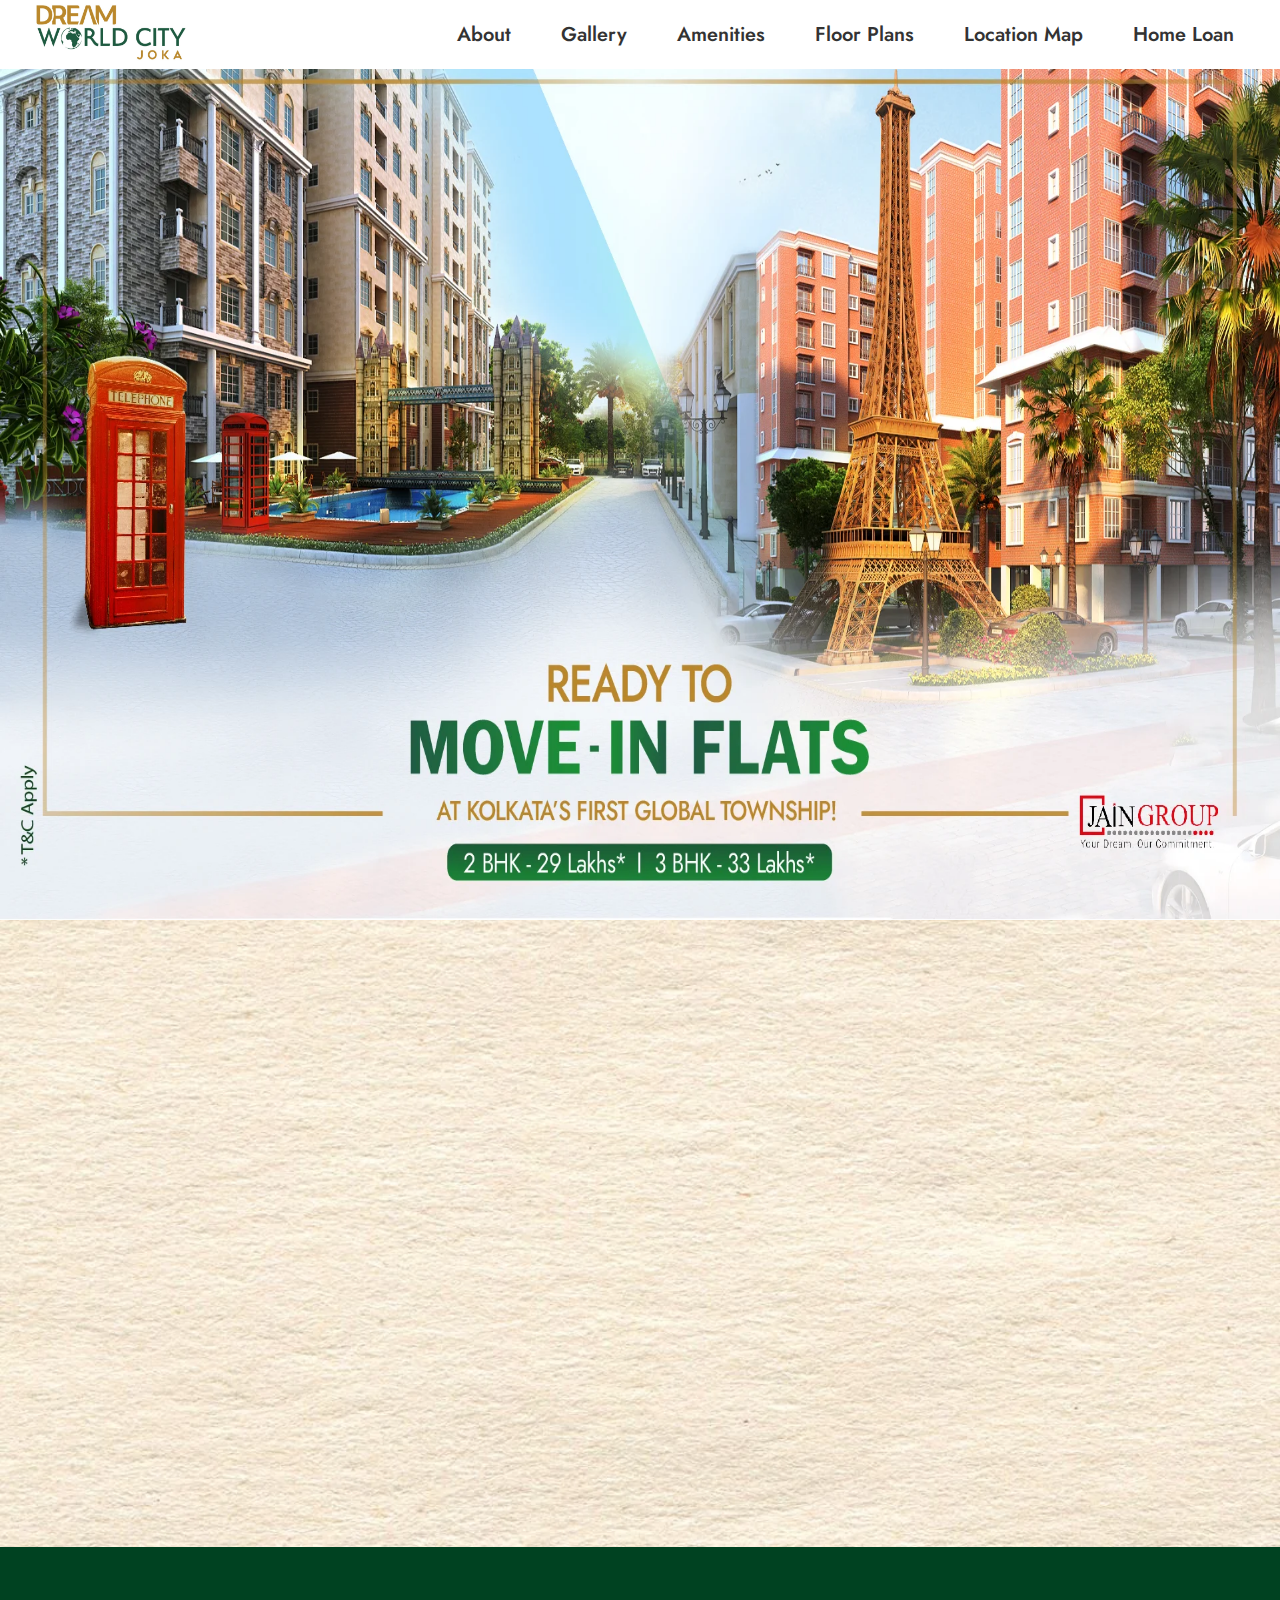
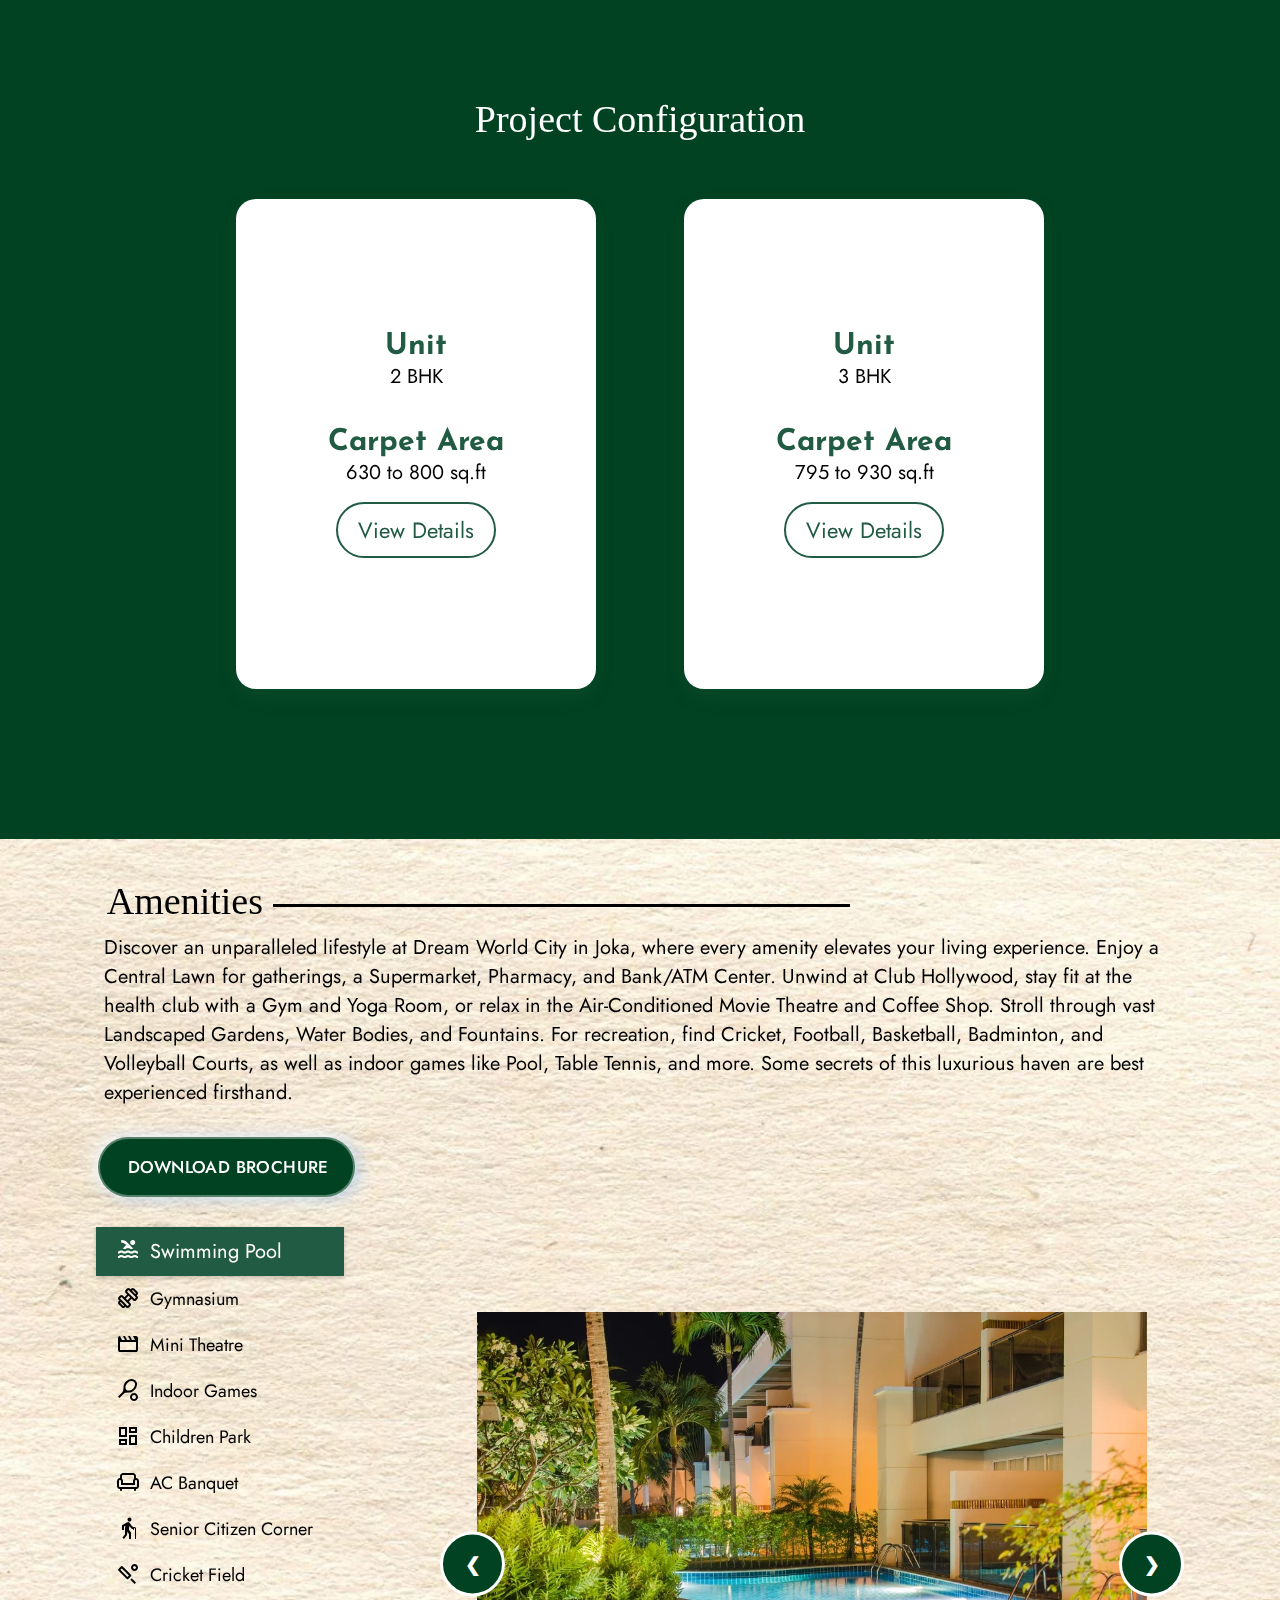
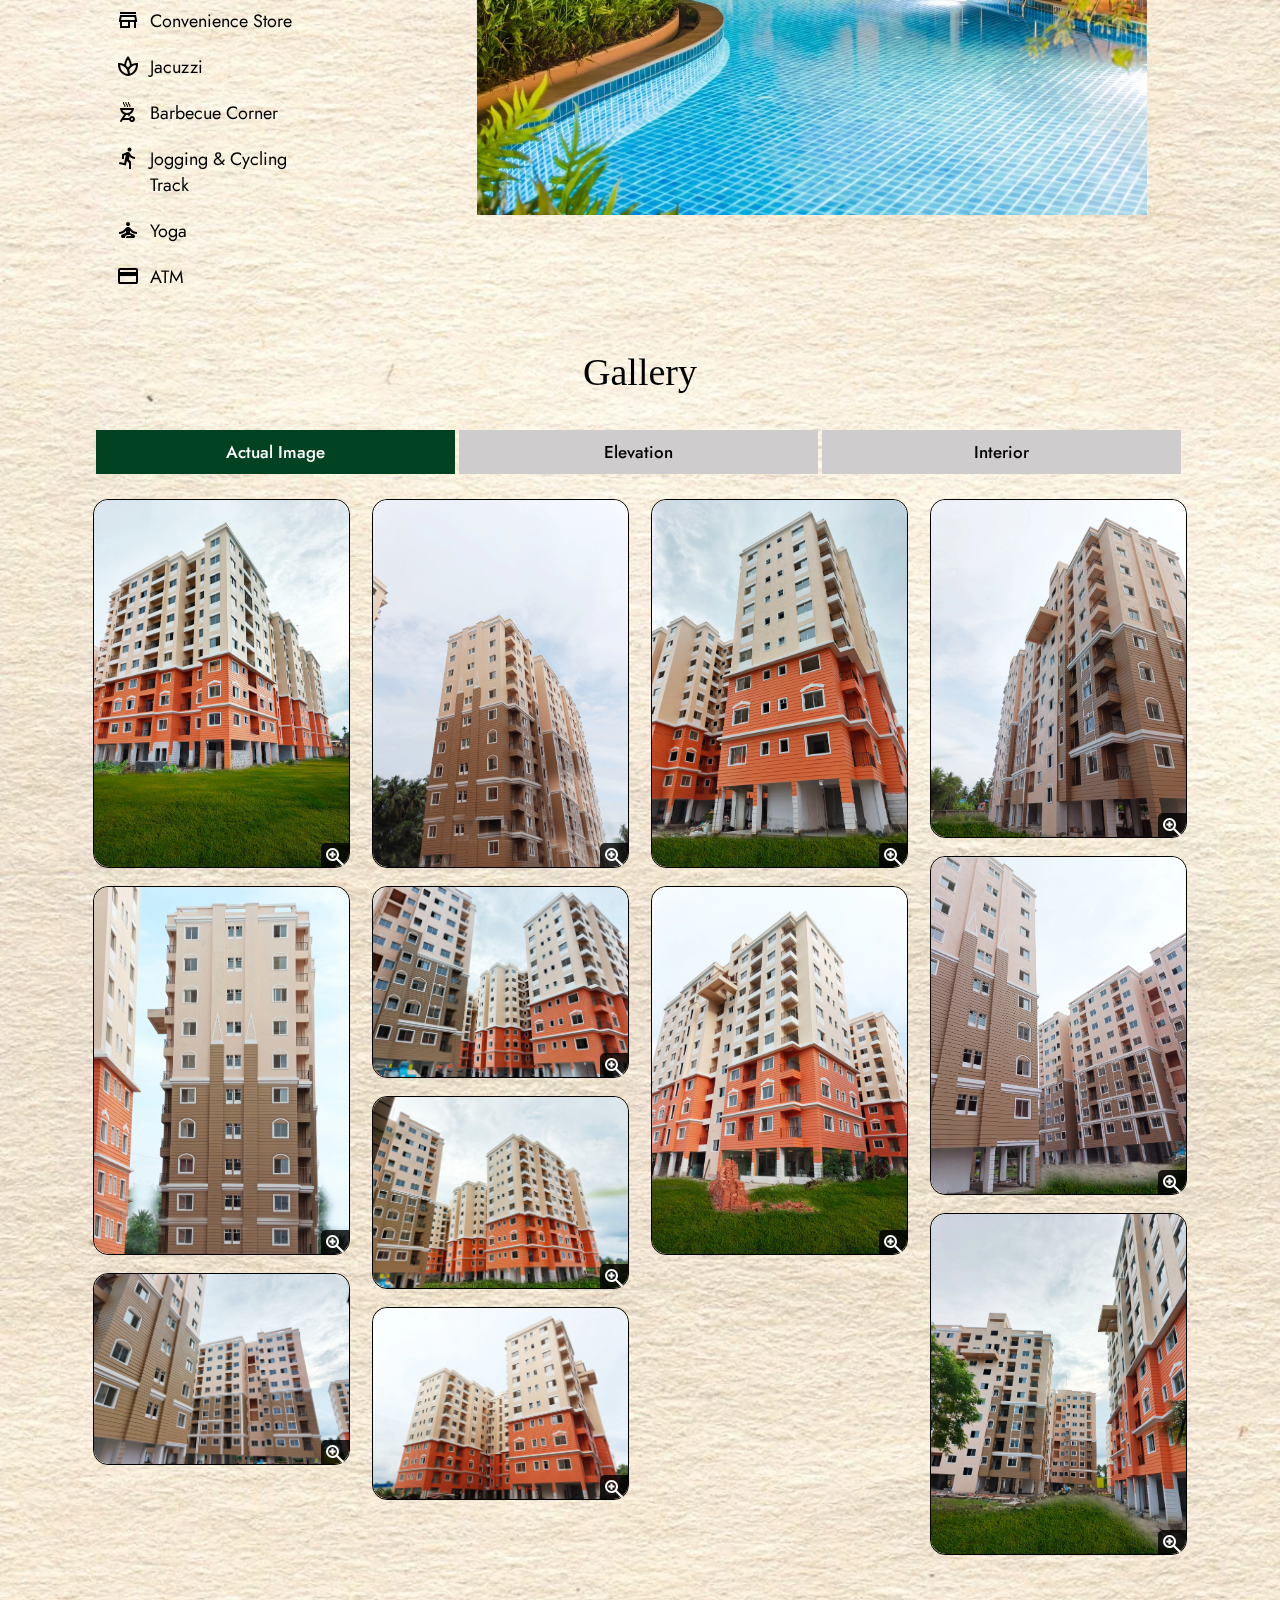
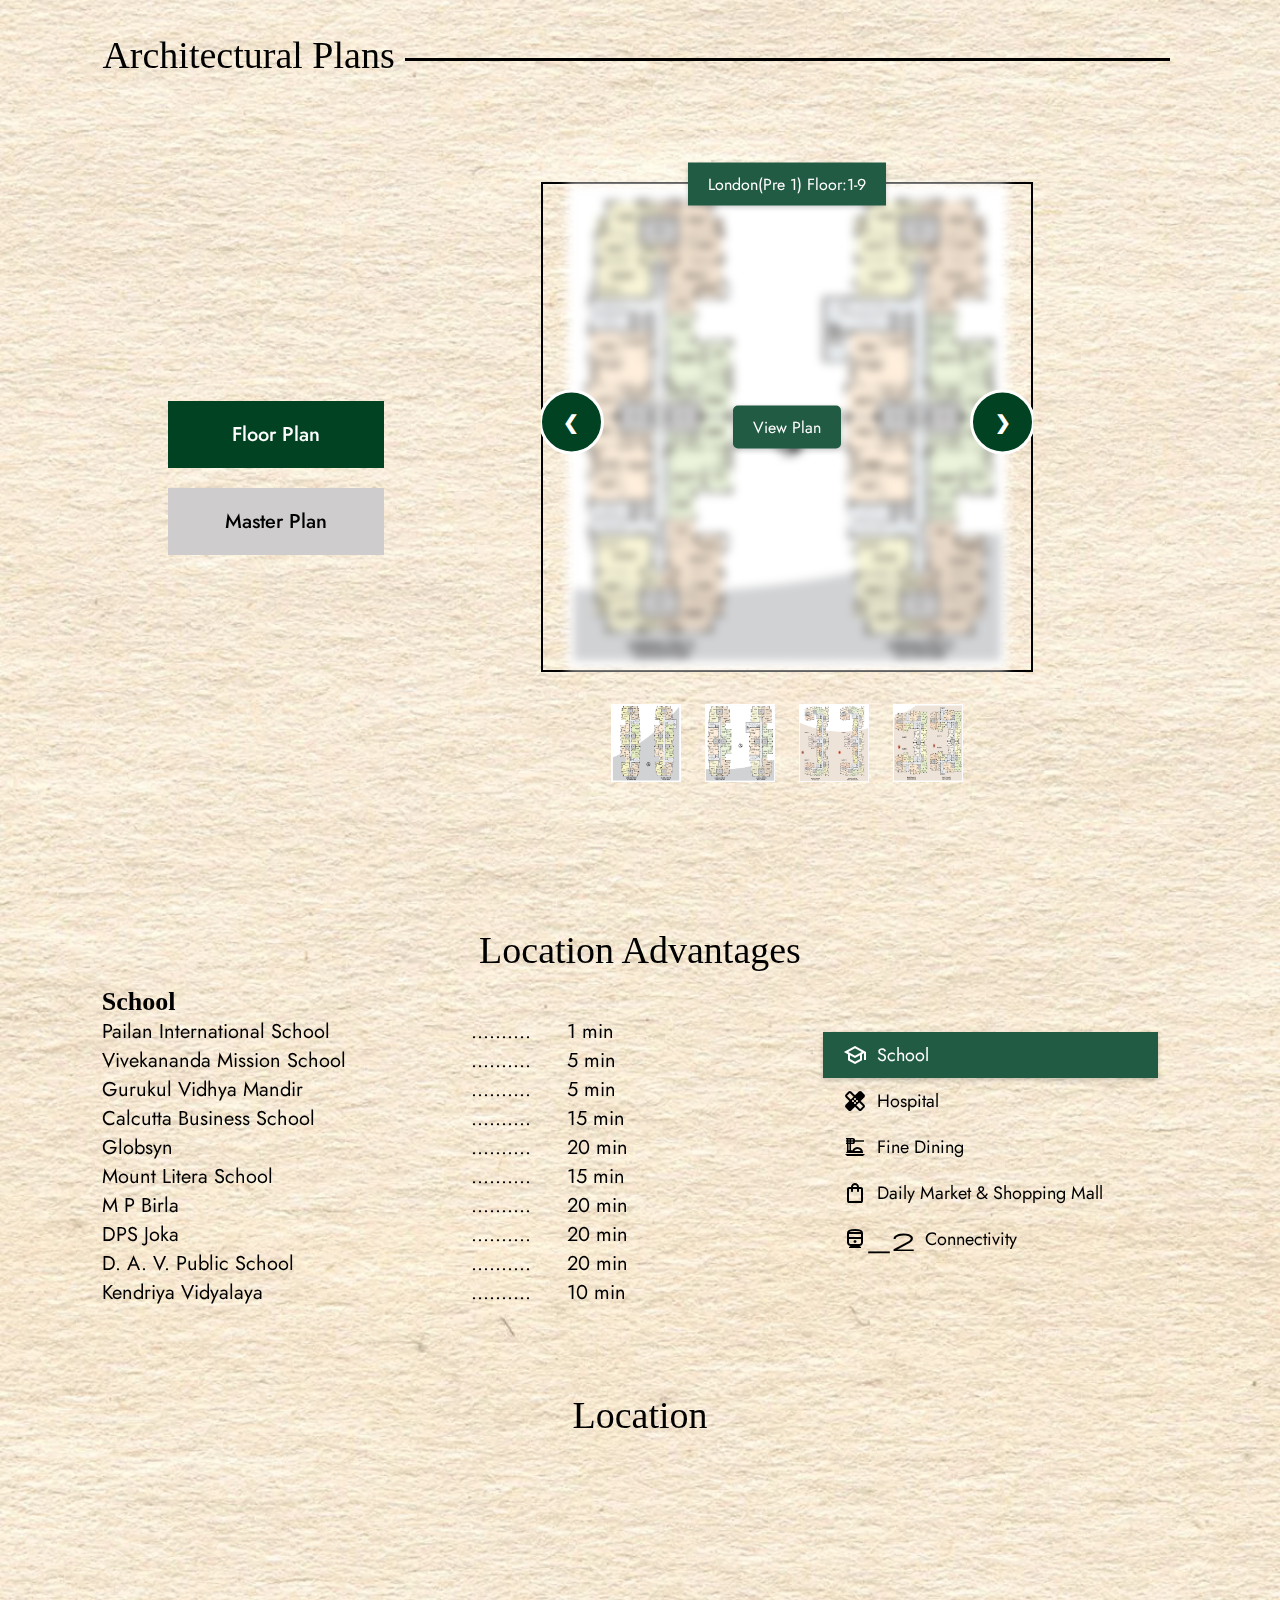
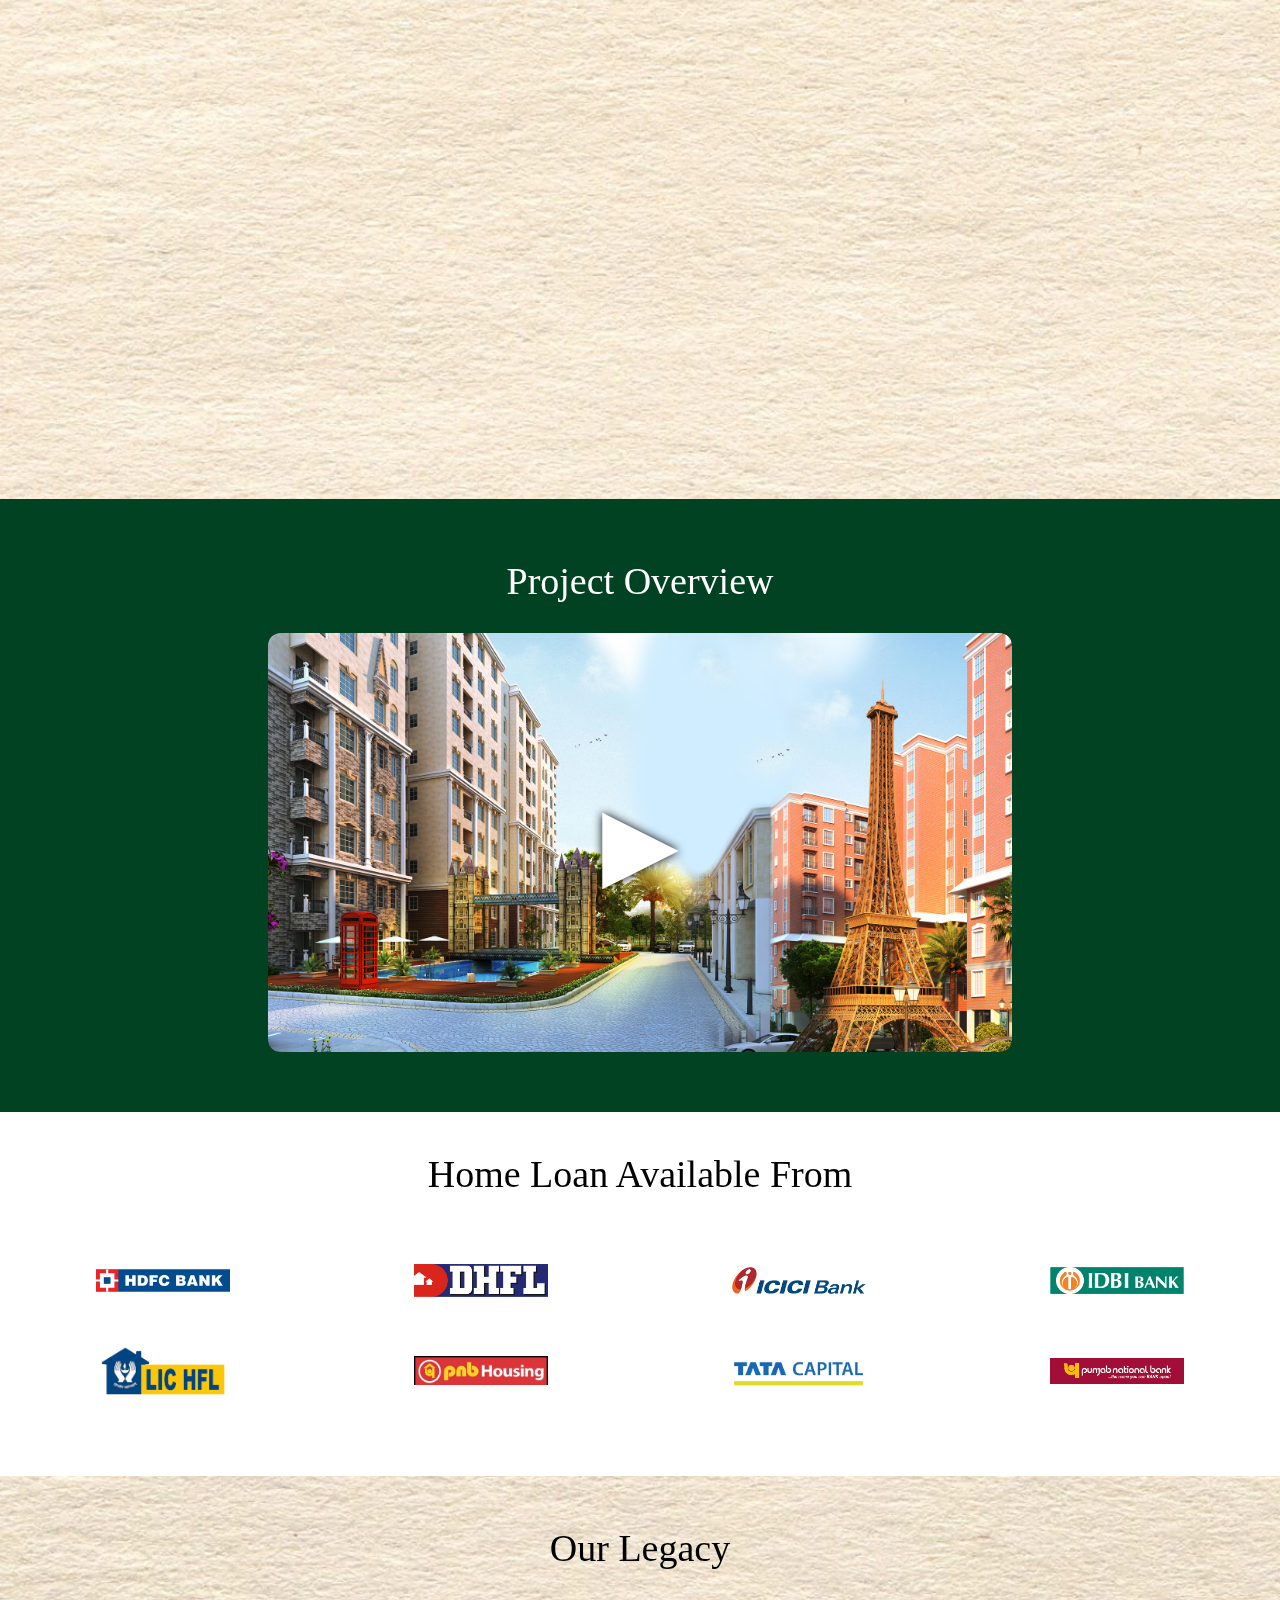
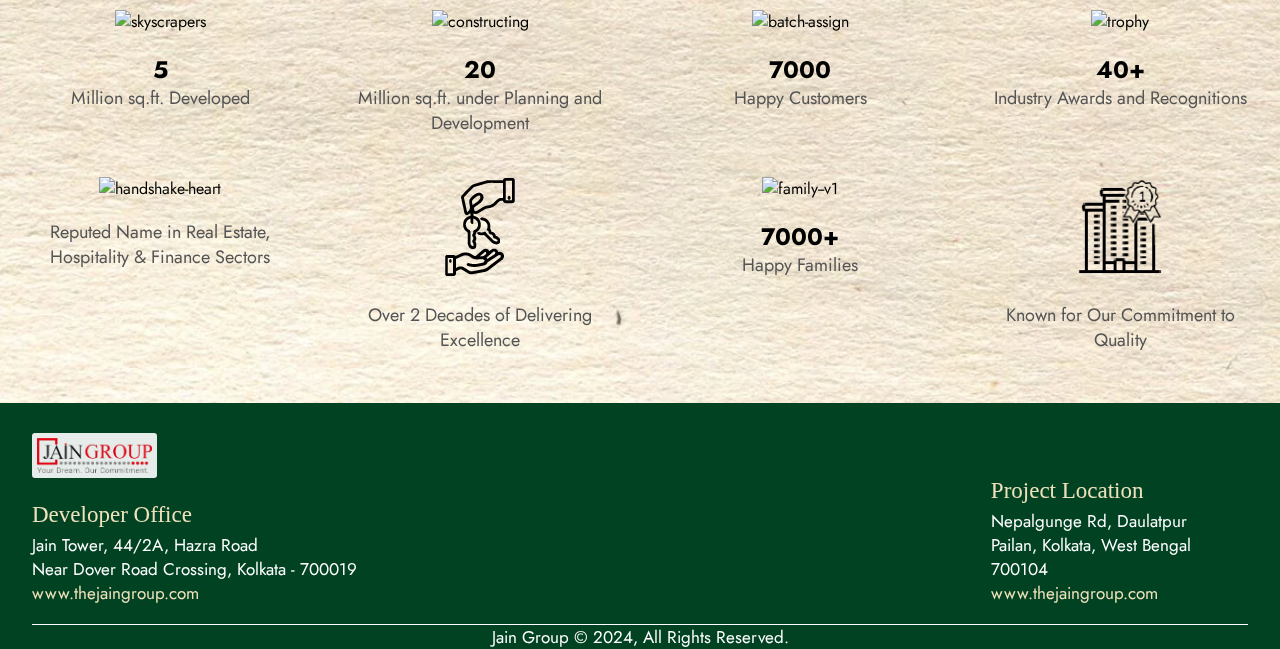
==== commit 6c293eee: "minor changes" ====
--- a/index.html
+++ b/index.html
@@ -250,7 +250,7 @@
         </div>
     </section>
     <section class="unit-details">
-        <h1>Configurations</h1>
+        <h1>Project Configuration</h1>
         <br>
         <div class="unit-cards">
             <div class="unit-card">
--- a/style.css
+++ b/style.css
@@ -265,7 +265,7 @@
   place-items: center;
   backdrop-filter: blur(5px);
   background-color: rgba(0, 0, 0, 0.7);
-  z-index: 140;
+  z-index: 160;
   overflow: auto;
 }
 
@@ -688,8 +688,8 @@
 }
 
 .unit-details .unit-card h3 {
-  font-family: "Playfair Display", serif;
-  font-weight: 400;
+  font-family: "Josefin Sans", sans-serif;
+  /* font-weight: 400; */
   font-size: 30px;
   color: #215b43;
 }
@@ -2638,7 +2638,7 @@
   .project-video h1,
   .home-loan h1,
   .legacy h1 {
-    font-size: 28px;
+    font-size: 34px;
   }
 
   nav ul li a img {
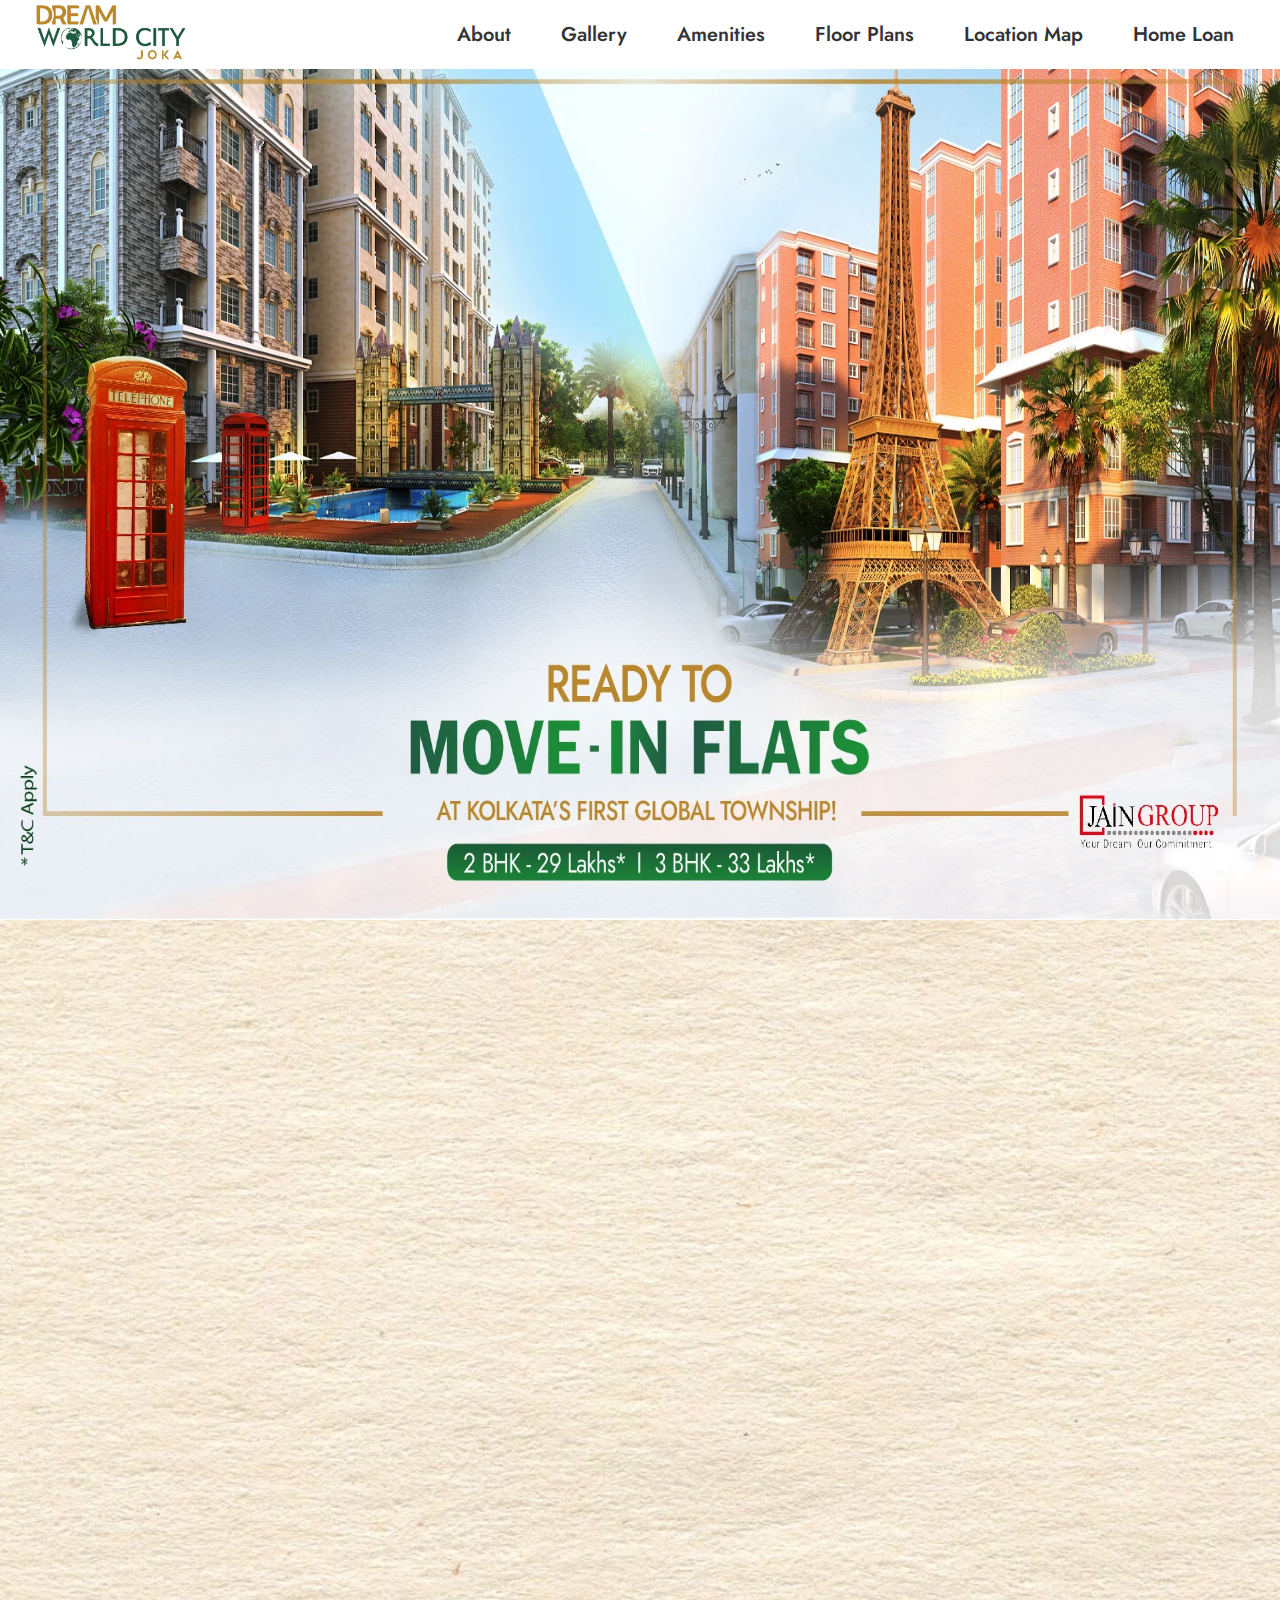
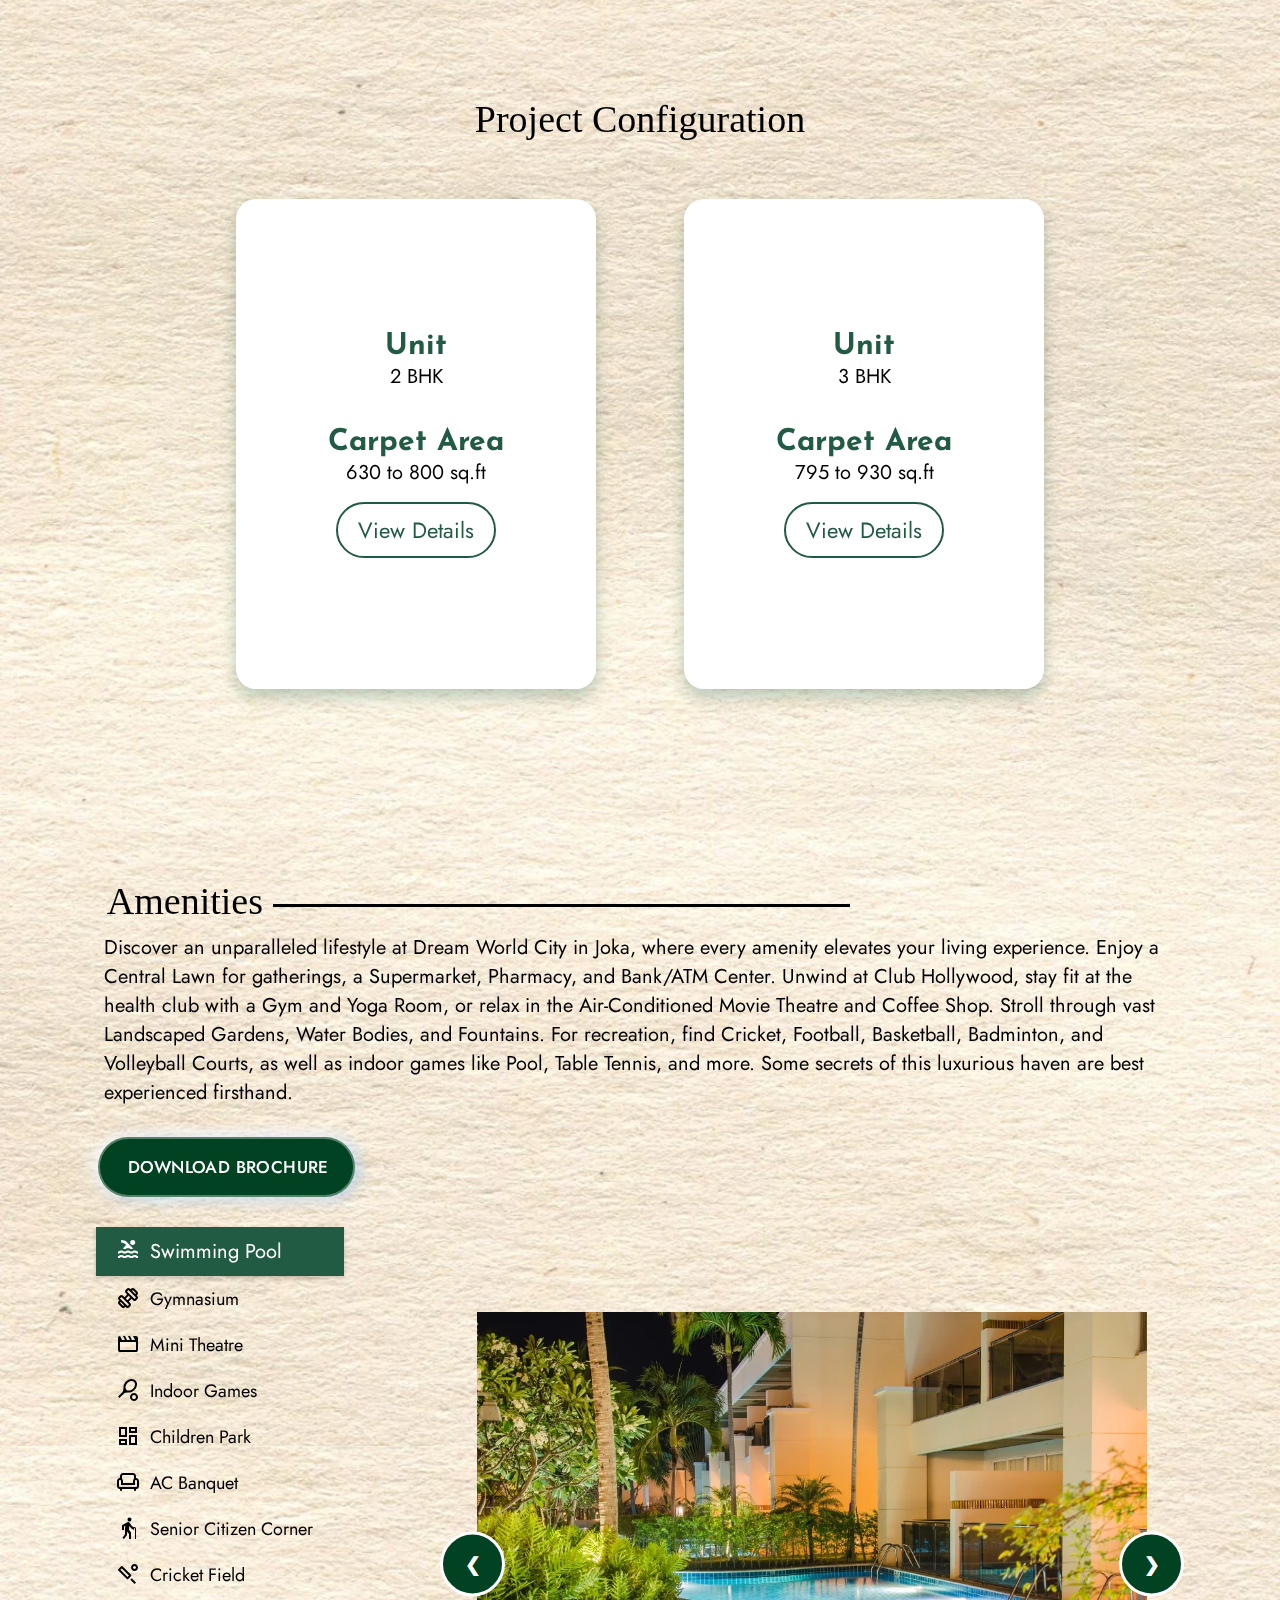
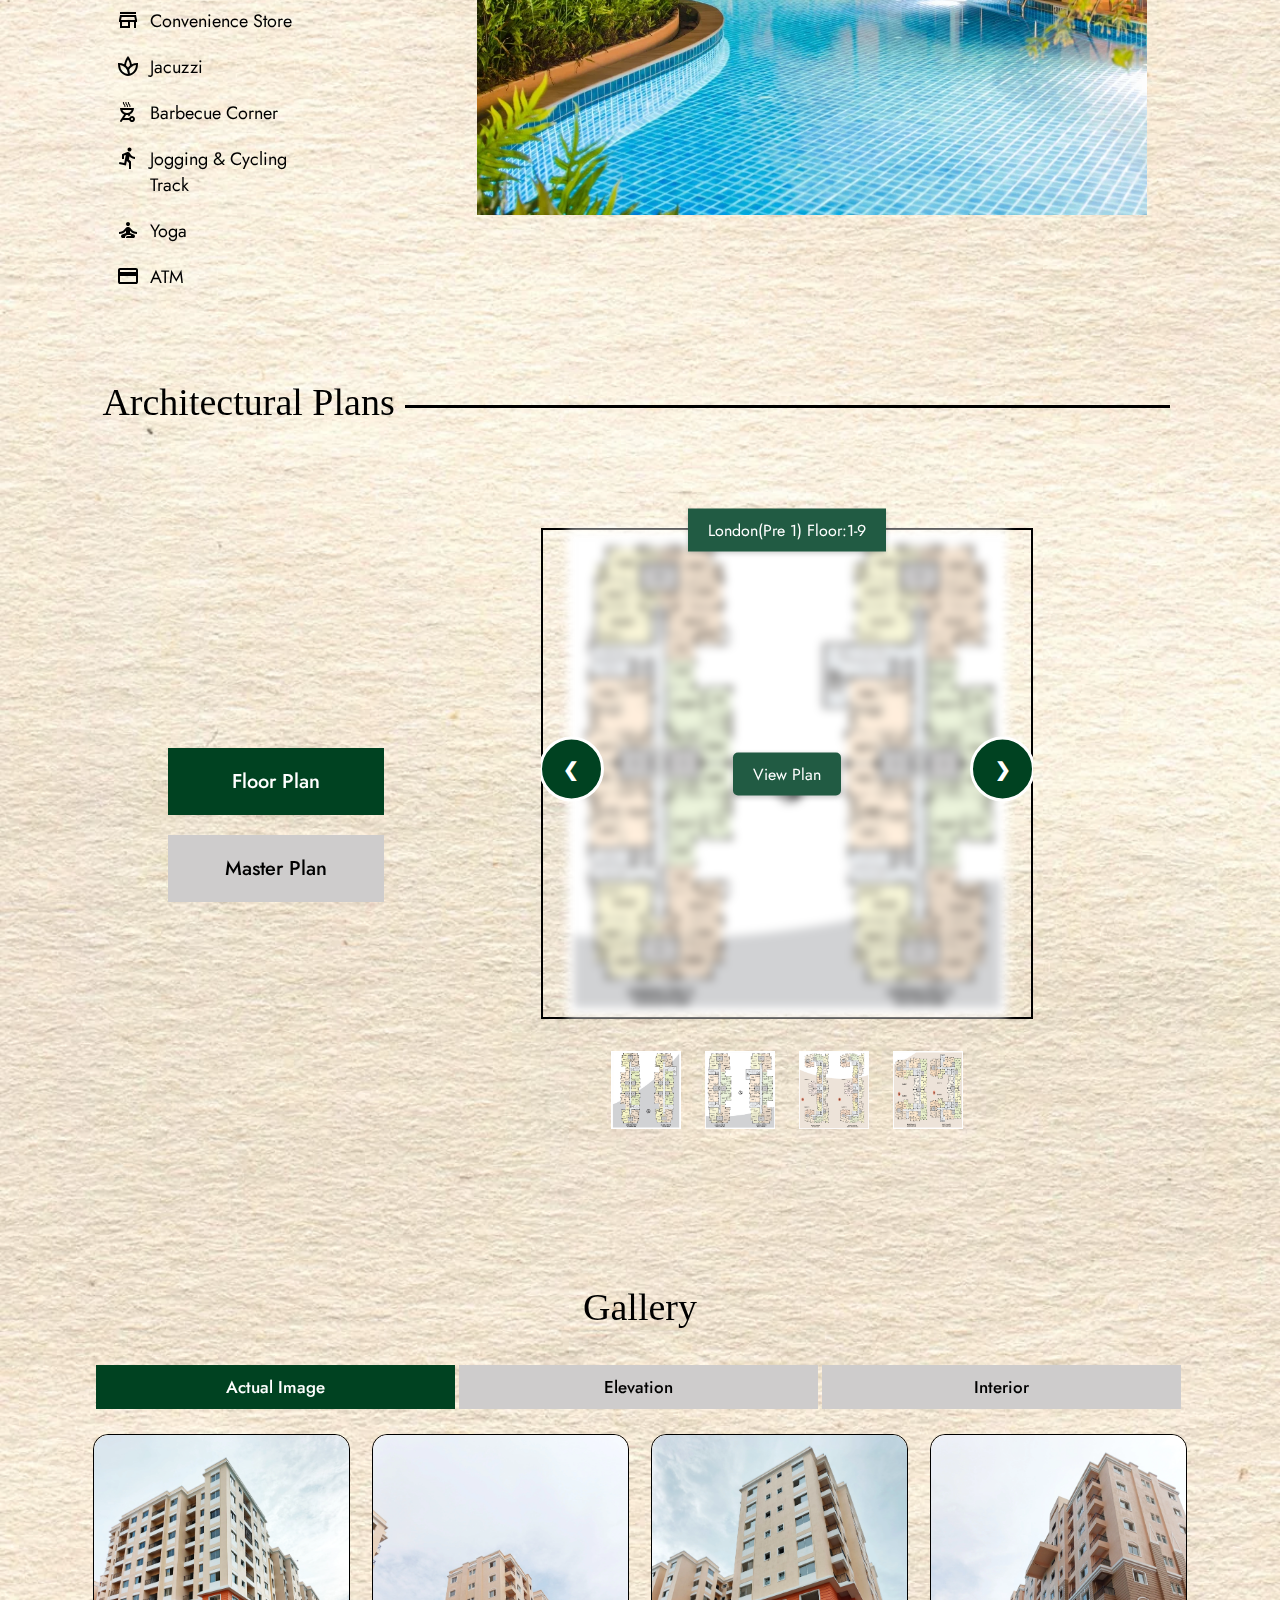
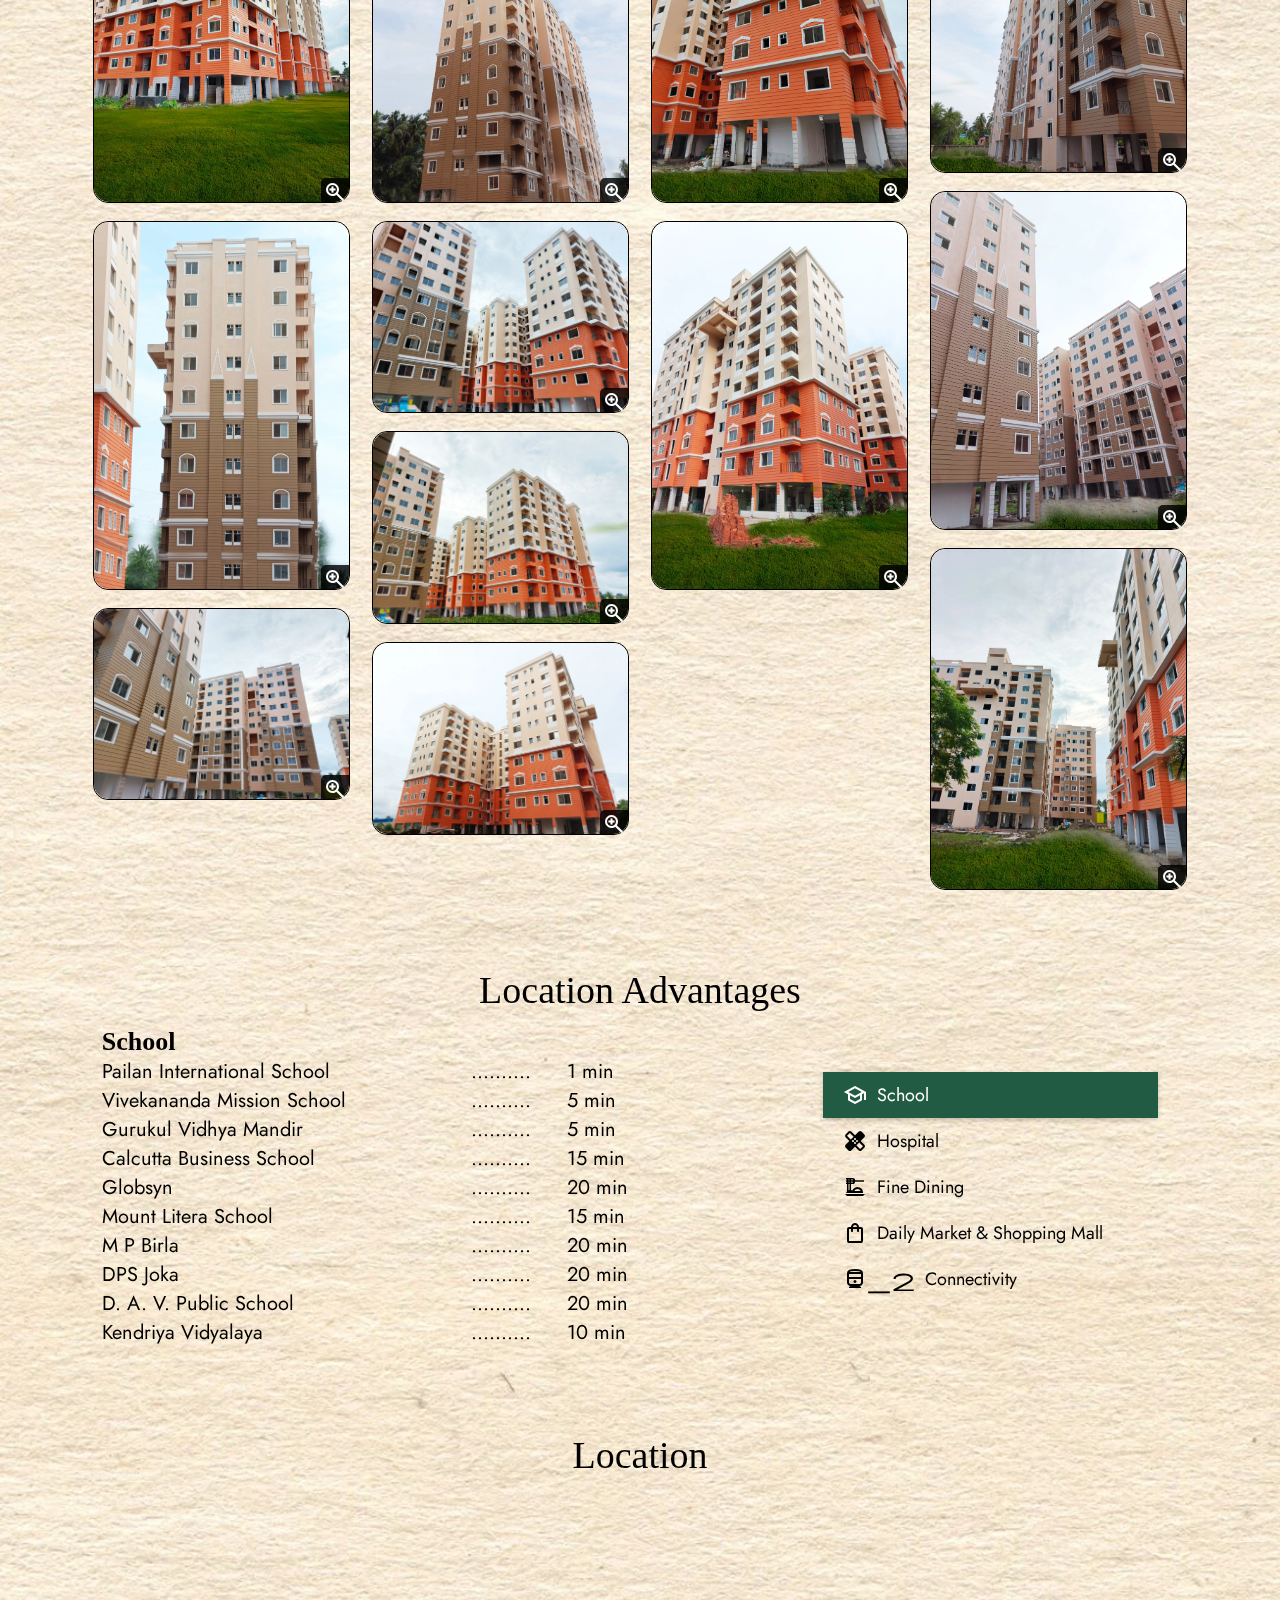
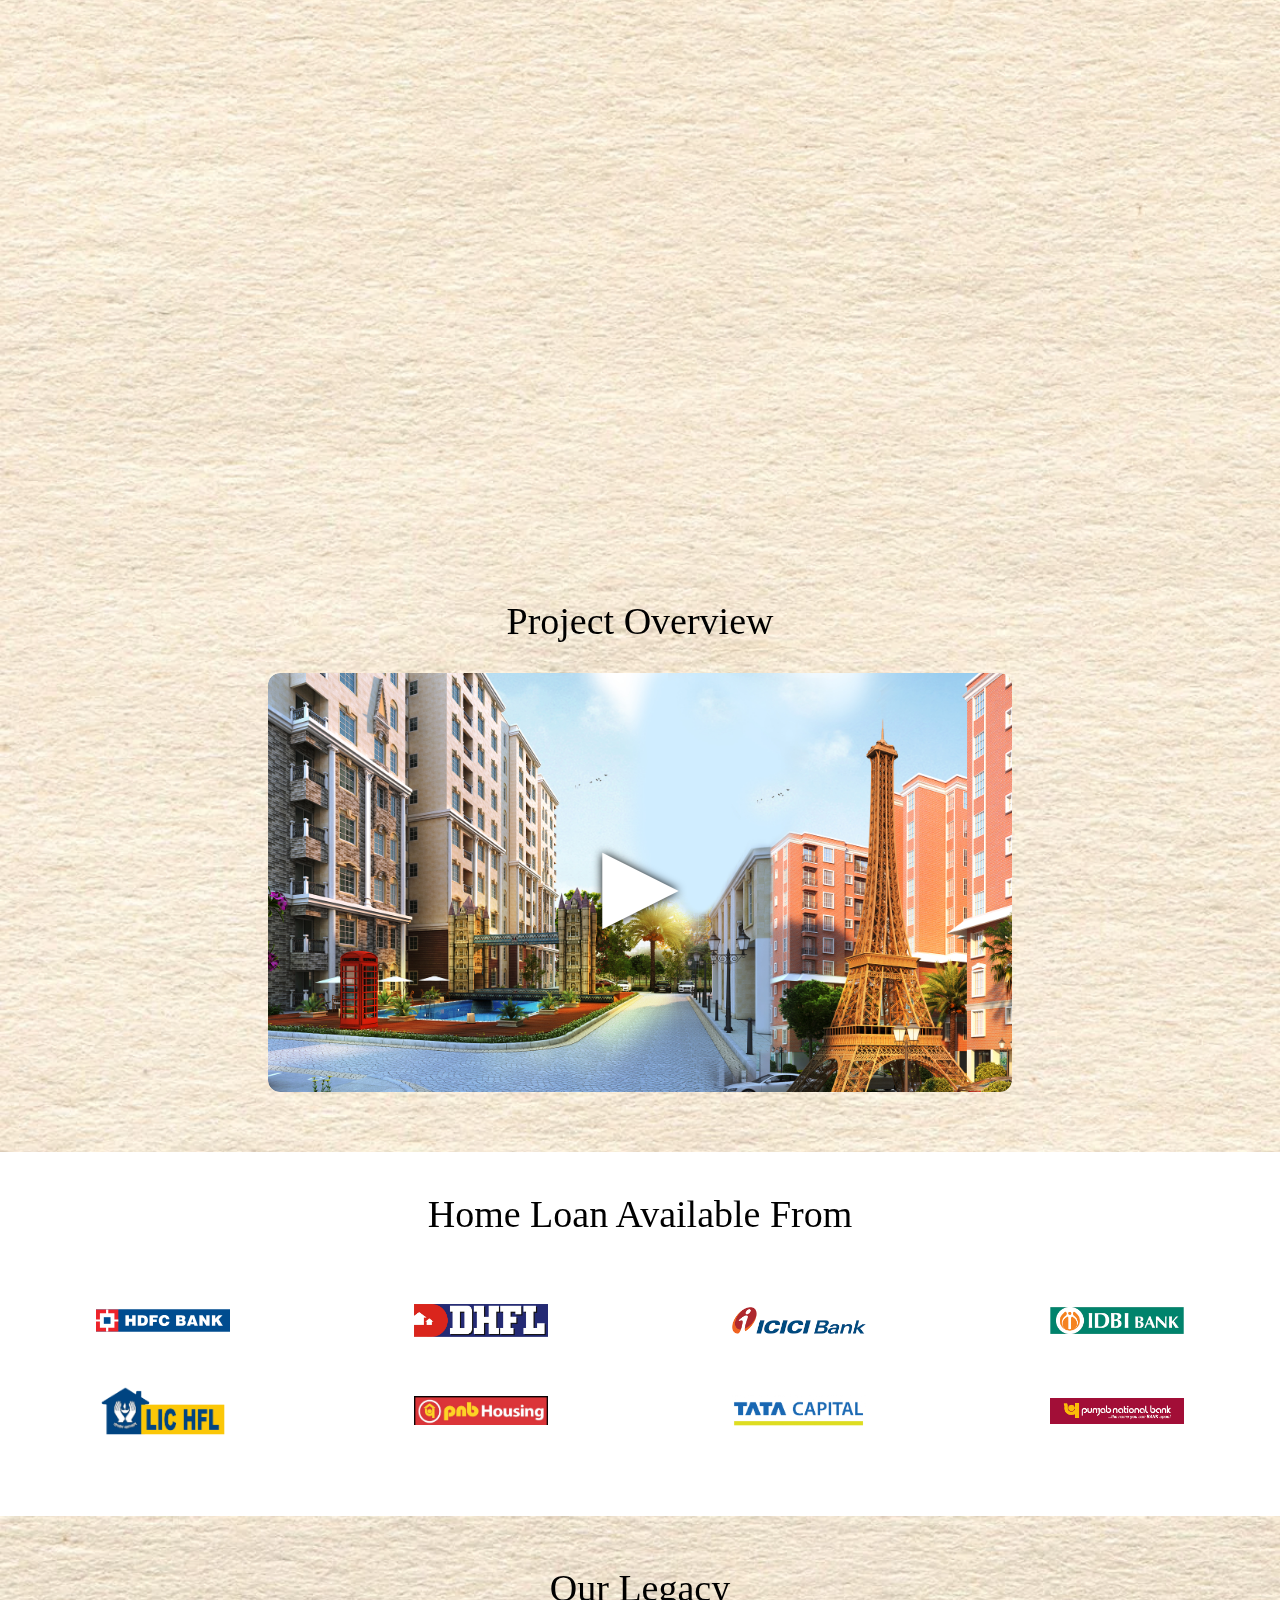
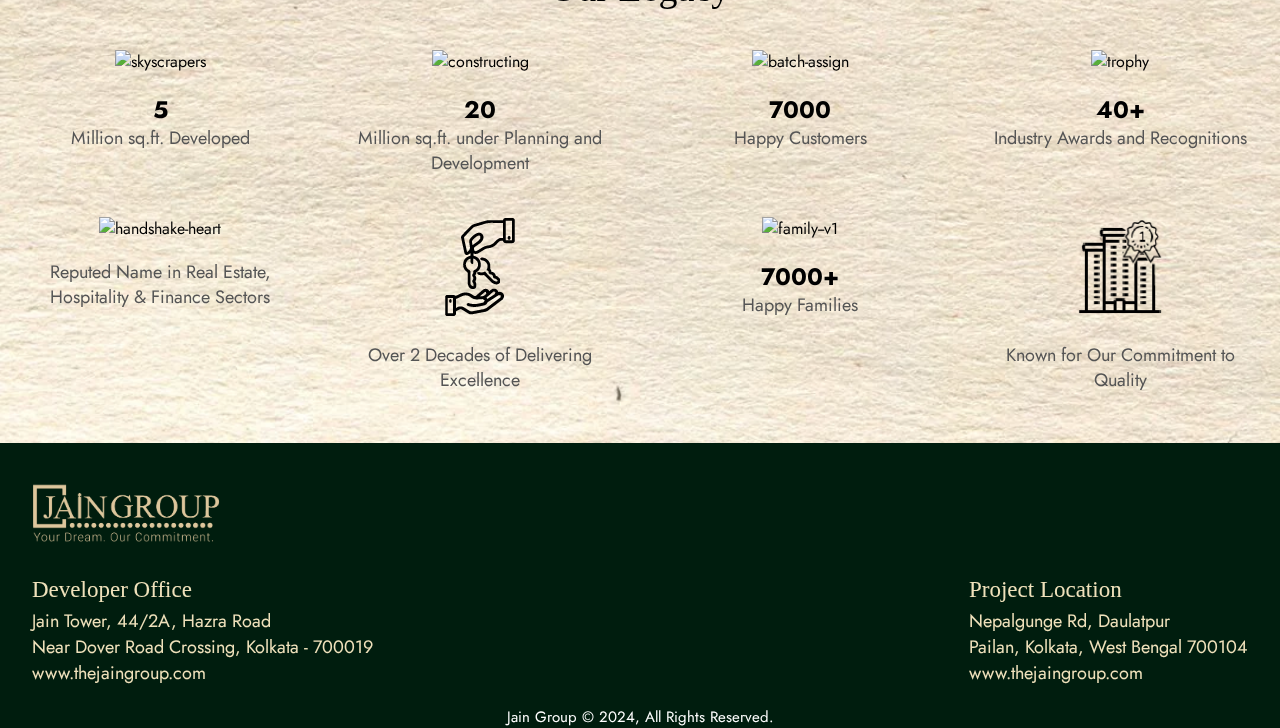
==== commit 2df981e6: "footer" ====
--- a/index.html
+++ b/index.html
@@ -167,6 +167,13 @@
         </div> -->
     </section>
 
+    <section class="usp">
+        <div class="usp-container">
+
+        </div>
+        <div class="usp-container"></div>
+    </section>
+
 
     <section class="bottom-nav">
         <div><a href="tel: +919681911911">
@@ -480,307 +487,6 @@
             </div>
         </div>
     </section>
-    <section class="gallery" id="gallery">
-        <h1>Gallery</h1>
-        <br>
-        <br>
-        <div class="gallery-tabs">
-            <button class="gallery-tab" onclick="showTab(1)">Actual Image</button>
-            <button class="gallery-tab" onclick="showTab(2)">Elevation</button>
-            <button class="gallery-tab" onclick="showTab(3)">Interior</button>
-        </div>
-        <div class="gallery-images">
-            <div class="gallery-tab-content">
-                <div class="gallery-mobile-images">
-                    <div class="img-container">
-                        <img src="assets/gallery images/actual image/1.webp" alt="Image 1">
-                        <span class="material-symbols-outlined" id="zoom-icon">zoom_in
-                        </span>
-                    </div>
-                    <div class="img-container">
-                        <img src="assets/gallery images/actual image/2.webp" alt="Image 1">
-                        <span class="material-symbols-outlined" id="zoom-icon">zoom_in
-                        </span>
-                    </div>
-                    <div class="img-container">
-                        <img src="assets/gallery images/actual image/8.webp" alt="Image 1">
-                        <span class="material-symbols-outlined" id="zoom-icon">zoom_in
-                        </span>
-                    </div>
-                </div>
-                <div class="gallery-mobile-images">
-                    <div class="img-container">
-                        <img src="assets/gallery images/actual image/4.webp" alt="Image 3">
-                        <span class="material-symbols-outlined" id="zoom-icon">zoom_in
-                        </span>
-                    </div>
-                    <div class="img-container">
-                        <img src="assets/gallery images/actual image/10.webp" alt="Image 3">
-                        <span class="material-symbols-outlined" id="zoom-icon">zoom_in
-                        </span>
-                    </div>
-                    <div class="img-container">
-                        <img src="assets/gallery images/actual image/11.webp" alt="Image 1">
-                        <span class="material-symbols-outlined" id="zoom-icon">zoom_in
-                        </span>
-                    </div>
-                </div>
-                <div class="gallery-desktop-images">
-                    <div class="img-container">
-                        <img src="assets/gallery images/actual image/1.webp" alt="Image 1">
-                        <span class="material-symbols-outlined" id="zoom-icon">zoom_in
-                        </span>
-                    </div>
-                    <div class="img-container">
-                        <img src="assets/gallery images/actual image/2.webp" alt="Image 1">
-                        <span class="material-symbols-outlined" id="zoom-icon">zoom_in
-                        </span>
-                    </div>
-                    <div class="img-container">
-                        <img src="assets/gallery images/actual image/9.webp" alt="Image 1">
-                        <span class="material-symbols-outlined" id="zoom-icon">zoom_in
-                        </span>
-                    </div>
-                </div>
-                <div class="gallery-desktop-images">
-                    <div class="img-container">
-                        <img src="assets/gallery images/actual image/4.webp" alt="Image 3">
-                        <span class="material-symbols-outlined" id="zoom-icon">zoom_in
-                        </span>
-                    </div>
-                    <div class="img-container">
-                        <img src="assets/gallery images/actual image/5.webp" alt="Image 1">
-                        <span class="material-symbols-outlined" id="zoom-icon">zoom_in
-                        </span>
-                    </div>
-                    <div class="img-container">
-                        <img src="assets/gallery images/actual image/6.webp" alt="Image 1">
-                        <span class="material-symbols-outlined" id="zoom-icon">zoom_in
-                        </span>
-                    </div>
-                    <div class="img-container">
-                        <img src="assets/gallery images/actual image/7.webp" alt="Image 3">
-                        <span class="material-symbols-outlined" id="zoom-icon">zoom_in
-                        </span>
-                    </div>
-                </div>
-                <div class="gallery-desktop-images">
-                    <div class="img-container">
-                        <img src="assets/gallery images/actual image/8.webp" alt="Image 1">
-                        <span class="material-symbols-outlined" id="zoom-icon">zoom_in
-                        </span>
-                    </div>
-                    <div class="img-container">
-                        <img src="assets/gallery images/actual image/3.webp" alt="Image 1">
-                        <span class="material-symbols-outlined" id="zoom-icon">zoom_in
-                        </span>
-                    </div>
-                </div>
-                <div class="gallery-desktop-images">
-                    <div class="img-container">
-                        <img src="assets/gallery images/actual image/10.webp" alt="Image 3">
-                        <span class="material-symbols-outlined" id="zoom-icon">zoom_in
-                        </span>
-                    </div>
-                    <div class="img-container">
-                        <img src="assets/gallery images/actual image/11.webp" alt="Image 1">
-                        <span class="material-symbols-outlined" id="zoom-icon">zoom_in
-                        </span>
-                    </div>
-                    <div class="img-container">
-                        <img src="assets/gallery images/actual image/12.webp" alt="Image 1">
-                        <span class="material-symbols-outlined" id="zoom-icon">zoom_in
-                        </span>
-                    </div>
-                </div>
-                <!-- Repeat for other images as needed -->
-            </div>
-            <div class="gallery-tab-content">
-                <div class="gallery-mobile-images">
-                    <div class="img-container">
-                        <img src="assets/gallery images/elevation/mobile/mobile 1.webp" alt="Image 3">
-                        <span class="material-symbols-outlined" id="zoom-icon">zoom_in
-                        </span>
-                    </div>
-                    <div class="img-container">
-                        <img src="assets/gallery images/elevation/mobile/mobile 2.webp" alt="Image 1">
-                        <span class="material-symbols-outlined" id="zoom-icon">zoom_in
-                        </span>
-                    </div>
-                    <div class="img-container">
-                        <img src="assets/gallery images/elevation/mobile/mobile 3.webp" alt="Image 1">
-                        <span class="material-symbols-outlined" id="zoom-icon">zoom_in
-                        </span>
-                    </div>
-                </div>
-                <div class="gallery-mobile-images">
-                    <div class="img-container">
-                        <img src="assets/gallery images/elevation/mobile/mobile 4.webp" alt="Image 1">
-                        <span class="material-symbols-outlined" id="zoom-icon">zoom_in
-                        </span>
-                    </div>
-                    <div class="img-container">
-                        <img src="assets/gallery images/elevation/mobile/mobile 5.webp" alt="Image 1">
-                        <span class="material-symbols-outlined" id="zoom-icon">zoom_in
-                        </span>
-                    </div>
-                    <div class="img-container">
-                        <img src="assets/gallery images/elevation/mobile/mobile 6.webp" alt="Image 1">
-                        <span class="material-symbols-outlined" id="zoom-icon">zoom_in
-                        </span>
-                    </div>
-                </div>
-                <div class="gallery-desktop-images">
-                    <div class="img-container">
-                        <img src="assets/gallery images/elevation/desktop/desktop 1.webp" alt="Image 3">
-                        <span class="material-symbols-outlined" id="zoom-icon">zoom_in
-                        </span>
-                    </div>
-                    <div class="img-container">
-                        <img src="assets/gallery images/elevation/desktop/desktop 2.webp" alt="Image 1">
-                        <span class="material-symbols-outlined" id="zoom-icon">zoom_in
-                        </span>
-                    </div>
-                </div>
-                <div class="gallery-desktop-images">
-                    <div class="img-container">
-                        <img src="assets/gallery images/elevation/desktop/desktop 3.webp" alt="Image 1">
-                        <span class="material-symbols-outlined" id="zoom-icon">zoom_in
-                        </span>
-                    </div>
-                    <div class="img-container">
-                        <img src="assets/gallery images/elevation/desktop/desktop 4.webp" alt="Image 1">
-                        <span class="material-symbols-outlined" id="zoom-icon">zoom_in
-                        </span>
-                    </div>
-                </div>
-                <div class="gallery-desktop-images">
-                    <div class="img-container">
-                        <img src="assets/gallery images/elevation/desktop/desktop 5.webp" alt="Image 3">
-                        <span class="material-symbols-outlined" id="zoom-icon">zoom_in
-                        </span>
-                    </div>
-                    <div class="img-container">
-                        <img src="assets/gallery images/elevation/desktop/desktop 6.webp" alt="Image 1">
-                        <span class="material-symbols-outlined" id="zoom-icon">zoom_in
-                        </span>
-                    </div>
-                </div>
-                <div class="gallery-desktop-images">
-                    <div class="img-container">
-                        <img src="assets/gallery images/elevation/desktop/desktop 7.webp" alt="Image 1">
-                        <span class="material-symbols-outlined" id="zoom-icon">zoom_in
-                        </span>
-                    </div>
-                    <div class="img-container">
-                        <img src="assets/gallery images/elevation/desktop/desktop 8.webp" alt="Image 1">
-                        <span class="material-symbols-outlined" id="zoom-icon">zoom_in
-                        </span>
-                    </div>
-                </div>
-            </div>
-            <div class="gallery-tab-content">
-                <div class="gallery-mobile-images">
-                    <div class="img-container">
-                        <img src="assets/gallery images/interior/1.webp" alt="Image 3">
-                        <span class="material-symbols-outlined" id="zoom-icon">zoom_in
-                        </span>
-                    </div>
-                    <div class="img-container">
-                        <img src="assets/gallery images/interior/2.webp" alt="Image 1">
-                        <span class="material-symbols-outlined" id="zoom-icon">zoom_in
-                        </span>
-                    </div>
-                    <div class="img-container">
-                        <img src="assets/gallery images/interior/3.webp" alt="Image 3">
-                        <span class="material-symbols-outlined" id="zoom-icon">zoom_in
-                        </span>
-                    </div>
-                    <div class="img-container">
-                        <img src="assets/gallery images/interior/4.webp" alt="Image 3">
-                        <span class="material-symbols-outlined" id="zoom-icon">zoom_in
-                        </span>
-                    </div>
-                </div>
-                <div class="gallery-mobile-images">
-                    <div class="img-container">
-                        <img src="assets/gallery images/interior/5.webp" alt="Image 3">
-                        <span class="material-symbols-outlined" id="zoom-icon">zoom_in
-                        </span>
-                    </div>
-                    <div class="img-container">
-                        <img src="assets/gallery images/interior/6.webp" alt="Image 3">
-                        <span class="material-symbols-outlined" id="zoom-icon">zoom_in
-                        </span>
-                    </div>
-                    <div class="img-container">
-                        <img src="assets/gallery images/interior/7.webp" alt="Image 3">
-                        <span class="material-symbols-outlined" id="zoom-icon">zoom_in
-                        </span>
-                    </div>
-                    <div class="img-container">
-                        <img src="assets/gallery images/interior/8.webp" alt="Image 3">
-                        <span class="material-symbols-outlined" id="zoom-icon">zoom_in
-                        </span>
-                    </div>
-                </div>
-                <div class="gallery-desktop-images">
-                    <div class="img-container">
-                        <img src="assets/gallery images/interior/1.webp" alt="Image 3">
-                        <span class="material-symbols-outlined" id="zoom-icon">zoom_in
-                        </span>
-                    </div>
-                    <div class="img-container">
-                        <img src="assets/gallery images/interior/2.webp" alt="Image 3">
-                        <span class="material-symbols-outlined" id="zoom-icon">zoom_in
-                        </span>
-                    </div>
-                </div>
-                <div class="gallery-desktop-images">
-                    <div class="img-container">
-                        <img src="assets/gallery images/interior/3.webp" alt="Image 3">
-                        <span class="material-symbols-outlined" id="zoom-icon">zoom_in
-                        </span>
-                    </div>
-                    <div class="img-container">
-                        <img src="assets/gallery images/interior/4.webp" alt="Image 3">
-                        <span class="material-symbols-outlined" id="zoom-icon">zoom_in
-                        </span>
-                    </div>
-                </div>
-                <div class="gallery-desktop-images">
-                    <div class="img-container">
-                        <img src="assets/gallery images/interior/5.webp" alt="Image 3">
-                        <span class="material-symbols-outlined" id="zoom-icon">zoom_in
-                        </span>
-                    </div>
-                    <div class="img-container">
-                        <img src="assets/gallery images/interior/6.webp" alt="Image 3">
-                        <span class="material-symbols-outlined" id="zoom-icon">zoom_in
-                        </span>
-                    </div>
-                </div>
-                <div class="gallery-desktop-images">
-                    <div class="img-container">
-                        <img src="assets/gallery images/interior/7.webp" alt="Image 3">
-                        <span class="material-symbols-outlined" id="zoom-icon">zoom_in
-                        </span>
-                    </div>
-                    <div class="img-container">
-                        <img src="assets/gallery images/interior/8.webp" alt="Image 3">
-                        <span class="material-symbols-outlined" id="zoom-icon">zoom_in
-                        </span>
-                    </div>
-                </div>
-            </div>
-        </div>
-        <div id="modal" class="modal" onclick="closeModal()">
-            <span class="close">&times;</span>
-            <img class="modal-content" id="modal-image">
-        </div>
-    </section>
-
-
     <h1 class="floor-plans-heading-desktop">Architectural Plans</h1>
     <section class="floor-plans-section" id="floor-plans">
         <h1 class="floor-plans-heading-mobile">Architectural Plans</h1>
@@ -874,6 +580,306 @@
         </div>
     </section>
 
+    <section class="gallery" id="gallery">
+        <h1>Gallery</h1>
+        <br>
+        <br>
+        <div class="gallery-tabs">
+            <button class="gallery-tab" onclick="showTab(1)">Actual Image</button>
+            <button class="gallery-tab" onclick="showTab(2)">Elevation</button>
+            <button class="gallery-tab" onclick="showTab(3)">Interior</button>
+        </div>
+        <div class="gallery-images">
+            <div class="gallery-tab-content">
+                <div class="gallery-mobile-images">
+                    <div class="img-container">
+                        <img src="assets/gallery images/actual image/1.webp" alt="Image 1">
+                        <span class="material-symbols-outlined" id="zoom-icon">zoom_in
+                        </span>
+                    </div>
+                    <div class="img-container">
+                        <img src="assets/gallery images/actual image/2.webp" alt="Image 1">
+                        <span class="material-symbols-outlined" id="zoom-icon">zoom_in
+                        </span>
+                    </div>
+                    <div class="img-container">
+                        <img src="assets/gallery images/actual image/8.webp" alt="Image 1">
+                        <span class="material-symbols-outlined" id="zoom-icon">zoom_in
+                        </span>
+                    </div>
+                </div>
+                <div class="gallery-mobile-images">
+                    <div class="img-container">
+                        <img src="assets/gallery images/actual image/4.webp" alt="Image 3">
+                        <span class="material-symbols-outlined" id="zoom-icon">zoom_in
+                        </span>
+                    </div>
+                    <div class="img-container">
+                        <img src="assets/gallery images/actual image/10.webp" alt="Image 3">
+                        <span class="material-symbols-outlined" id="zoom-icon">zoom_in
+                        </span>
+                    </div>
+                    <div class="img-container">
+                        <img src="assets/gallery images/actual image/11.webp" alt="Image 1">
+                        <span class="material-symbols-outlined" id="zoom-icon">zoom_in
+                        </span>
+                    </div>
+                </div>
+                <div class="gallery-desktop-images">
+                    <div class="img-container">
+                        <img src="assets/gallery images/actual image/1.webp" alt="Image 1">
+                        <span class="material-symbols-outlined" id="zoom-icon">zoom_in
+                        </span>
+                    </div>
+                    <div class="img-container">
+                        <img src="assets/gallery images/actual image/2.webp" alt="Image 1">
+                        <span class="material-symbols-outlined" id="zoom-icon">zoom_in
+                        </span>
+                    </div>
+                    <div class="img-container">
+                        <img src="assets/gallery images/actual image/9.webp" alt="Image 1">
+                        <span class="material-symbols-outlined" id="zoom-icon">zoom_in
+                        </span>
+                    </div>
+                </div>
+                <div class="gallery-desktop-images">
+                    <div class="img-container">
+                        <img src="assets/gallery images/actual image/4.webp" alt="Image 3">
+                        <span class="material-symbols-outlined" id="zoom-icon">zoom_in
+                        </span>
+                    </div>
+                    <div class="img-container">
+                        <img src="assets/gallery images/actual image/5.webp" alt="Image 1">
+                        <span class="material-symbols-outlined" id="zoom-icon">zoom_in
+                        </span>
+                    </div>
+                    <div class="img-container">
+                        <img src="assets/gallery images/actual image/6.webp" alt="Image 1">
+                        <span class="material-symbols-outlined" id="zoom-icon">zoom_in
+                        </span>
+                    </div>
+                    <div class="img-container">
+                        <img src="assets/gallery images/actual image/7.webp" alt="Image 3">
+                        <span class="material-symbols-outlined" id="zoom-icon">zoom_in
+                        </span>
+                    </div>
+                </div>
+                <div class="gallery-desktop-images">
+                    <div class="img-container">
+                        <img src="assets/gallery images/actual image/8.webp" alt="Image 1">
+                        <span class="material-symbols-outlined" id="zoom-icon">zoom_in
+                        </span>
+                    </div>
+                    <div class="img-container">
+                        <img src="assets/gallery images/actual image/3.webp" alt="Image 1">
+                        <span class="material-symbols-outlined" id="zoom-icon">zoom_in
+                        </span>
+                    </div>
+                </div>
+                <div class="gallery-desktop-images">
+                    <div class="img-container">
+                        <img src="assets/gallery images/actual image/10.webp" alt="Image 3">
+                        <span class="material-symbols-outlined" id="zoom-icon">zoom_in
+                        </span>
+                    </div>
+                    <div class="img-container">
+                        <img src="assets/gallery images/actual image/11.webp" alt="Image 1">
+                        <span class="material-symbols-outlined" id="zoom-icon">zoom_in
+                        </span>
+                    </div>
+                    <div class="img-container">
+                        <img src="assets/gallery images/actual image/12.webp" alt="Image 1">
+                        <span class="material-symbols-outlined" id="zoom-icon">zoom_in
+                        </span>
+                    </div>
+                </div>
+                <!-- Repeat for other images as needed -->
+            </div>
+            <div class="gallery-tab-content">
+                <div class="gallery-mobile-images">
+                    <div class="img-container">
+                        <img src="assets/gallery images/elevation/mobile/mobile 1.webp" alt="Image 3">
+                        <span class="material-symbols-outlined" id="zoom-icon">zoom_in
+                        </span>
+                    </div>
+                    <div class="img-container">
+                        <img src="assets/gallery images/elevation/mobile/mobile 2.webp" alt="Image 1">
+                        <span class="material-symbols-outlined" id="zoom-icon">zoom_in
+                        </span>
+                    </div>
+                    <div class="img-container">
+                        <img src="assets/gallery images/elevation/mobile/mobile 3.webp" alt="Image 1">
+                        <span class="material-symbols-outlined" id="zoom-icon">zoom_in
+                        </span>
+                    </div>
+                </div>
+                <div class="gallery-mobile-images">
+                    <div class="img-container">
+                        <img src="assets/gallery images/elevation/mobile/mobile 4.webp" alt="Image 1">
+                        <span class="material-symbols-outlined" id="zoom-icon">zoom_in
+                        </span>
+                    </div>
+                    <div class="img-container">
+                        <img src="assets/gallery images/elevation/mobile/mobile 5.webp" alt="Image 1">
+                        <span class="material-symbols-outlined" id="zoom-icon">zoom_in
+                        </span>
+                    </div>
+                    <div class="img-container">
+                        <img src="assets/gallery images/elevation/mobile/mobile 6.webp" alt="Image 1">
+                        <span class="material-symbols-outlined" id="zoom-icon">zoom_in
+                        </span>
+                    </div>
+                </div>
+                <div class="gallery-desktop-images">
+                    <div class="img-container">
+                        <img src="assets/gallery images/elevation/desktop/desktop 1.webp" alt="Image 3">
+                        <span class="material-symbols-outlined" id="zoom-icon">zoom_in
+                        </span>
+                    </div>
+                    <div class="img-container">
+                        <img src="assets/gallery images/elevation/desktop/desktop 2.webp" alt="Image 1">
+                        <span class="material-symbols-outlined" id="zoom-icon">zoom_in
+                        </span>
+                    </div>
+                </div>
+                <div class="gallery-desktop-images">
+                    <div class="img-container">
+                        <img src="assets/gallery images/elevation/desktop/desktop 3.webp" alt="Image 1">
+                        <span class="material-symbols-outlined" id="zoom-icon">zoom_in
+                        </span>
+                    </div>
+                    <div class="img-container">
+                        <img src="assets/gallery images/elevation/desktop/desktop 4.webp" alt="Image 1">
+                        <span class="material-symbols-outlined" id="zoom-icon">zoom_in
+                        </span>
+                    </div>
+                </div>
+                <div class="gallery-desktop-images">
+                    <div class="img-container">
+                        <img src="assets/gallery images/elevation/desktop/desktop 5.webp" alt="Image 3">
+                        <span class="material-symbols-outlined" id="zoom-icon">zoom_in
+                        </span>
+                    </div>
+                    <div class="img-container">
+                        <img src="assets/gallery images/elevation/desktop/desktop 6.webp" alt="Image 1">
+                        <span class="material-symbols-outlined" id="zoom-icon">zoom_in
+                        </span>
+                    </div>
+                </div>
+                <div class="gallery-desktop-images">
+                    <div class="img-container">
+                        <img src="assets/gallery images/elevation/desktop/desktop 7.webp" alt="Image 1">
+                        <span class="material-symbols-outlined" id="zoom-icon">zoom_in
+                        </span>
+                    </div>
+                    <div class="img-container">
+                        <img src="assets/gallery images/elevation/desktop/desktop 8.webp" alt="Image 1">
+                        <span class="material-symbols-outlined" id="zoom-icon">zoom_in
+                        </span>
+                    </div>
+                </div>
+            </div>
+            <div class="gallery-tab-content">
+                <div class="gallery-mobile-images">
+                    <div class="img-container">
+                        <img src="assets/gallery images/interior/1.webp" alt="Image 3">
+                        <span class="material-symbols-outlined" id="zoom-icon">zoom_in
+                        </span>
+                    </div>
+                    <div class="img-container">
+                        <img src="assets/gallery images/interior/2.webp" alt="Image 1">
+                        <span class="material-symbols-outlined" id="zoom-icon">zoom_in
+                        </span>
+                    </div>
+                    <div class="img-container">
+                        <img src="assets/gallery images/interior/3.webp" alt="Image 3">
+                        <span class="material-symbols-outlined" id="zoom-icon">zoom_in
+                        </span>
+                    </div>
+                    <div class="img-container">
+                        <img src="assets/gallery images/interior/4.webp" alt="Image 3">
+                        <span class="material-symbols-outlined" id="zoom-icon">zoom_in
+                        </span>
+                    </div>
+                </div>
+                <div class="gallery-mobile-images">
+                    <div class="img-container">
+                        <img src="assets/gallery images/interior/5.webp" alt="Image 3">
+                        <span class="material-symbols-outlined" id="zoom-icon">zoom_in
+                        </span>
+                    </div>
+                    <div class="img-container">
+                        <img src="assets/gallery images/interior/6.webp" alt="Image 3">
+                        <span class="material-symbols-outlined" id="zoom-icon">zoom_in
+                        </span>
+                    </div>
+                    <div class="img-container">
+                        <img src="assets/gallery images/interior/7.webp" alt="Image 3">
+                        <span class="material-symbols-outlined" id="zoom-icon">zoom_in
+                        </span>
+                    </div>
+                    <div class="img-container">
+                        <img src="assets/gallery images/interior/8.webp" alt="Image 3">
+                        <span class="material-symbols-outlined" id="zoom-icon">zoom_in
+                        </span>
+                    </div>
+                </div>
+                <div class="gallery-desktop-images">
+                    <div class="img-container">
+                        <img src="assets/gallery images/interior/1.webp" alt="Image 3">
+                        <span class="material-symbols-outlined" id="zoom-icon">zoom_in
+                        </span>
+                    </div>
+                    <div class="img-container">
+                        <img src="assets/gallery images/interior/2.webp" alt="Image 3">
+                        <span class="material-symbols-outlined" id="zoom-icon">zoom_in
+                        </span>
+                    </div>
+                </div>
+                <div class="gallery-desktop-images">
+                    <div class="img-container">
+                        <img src="assets/gallery images/interior/3.webp" alt="Image 3">
+                        <span class="material-symbols-outlined" id="zoom-icon">zoom_in
+                        </span>
+                    </div>
+                    <div class="img-container">
+                        <img src="assets/gallery images/interior/4.webp" alt="Image 3">
+                        <span class="material-symbols-outlined" id="zoom-icon">zoom_in
+                        </span>
+                    </div>
+                </div>
+                <div class="gallery-desktop-images">
+                    <div class="img-container">
+                        <img src="assets/gallery images/interior/5.webp" alt="Image 3">
+                        <span class="material-symbols-outlined" id="zoom-icon">zoom_in
+                        </span>
+                    </div>
+                    <div class="img-container">
+                        <img src="assets/gallery images/interior/6.webp" alt="Image 3">
+                        <span class="material-symbols-outlined" id="zoom-icon">zoom_in
+                        </span>
+                    </div>
+                </div>
+                <div class="gallery-desktop-images">
+                    <div class="img-container">
+                        <img src="assets/gallery images/interior/7.webp" alt="Image 3">
+                        <span class="material-symbols-outlined" id="zoom-icon">zoom_in
+                        </span>
+                    </div>
+                    <div class="img-container">
+                        <img src="assets/gallery images/interior/8.webp" alt="Image 3">
+                        <span class="material-symbols-outlined" id="zoom-icon">zoom_in
+                        </span>
+                    </div>
+                </div>
+            </div>
+        </div>
+        <div id="modal" class="modal" onclick="closeModal()">
+            <span class="close">&times;</span>
+            <img class="modal-content" id="modal-image">
+        </div>
+    </section>
+
     <section class="location-map" id="location-map">
         <h1>Location Advantages</h1>
         <div class="location-container">
@@ -1286,7 +1292,7 @@
     <footer>
         <div>
             <section class="developer-office">
-                <img src="assets/jain group logo.png" alt="Jain Group Logo">
+                <img src="assets/jaingroup.webp" alt="Jain Group Logo">
                 <h3>Developer Office</h3>
                 <p>Jain Tower, 44/2A, Hazra Road</p>
                 <p>Near Dover Road Crossing, Kolkata - 700019</p>
--- a/style.css
+++ b/style.css
@@ -647,7 +647,7 @@
   padding: 150px 0;
   align-items: center;
   flex-direction: column;
-  background-color: #004221;
+  background-color: transparent;
 }
 
 
@@ -656,7 +656,7 @@
   font-weight: 400;
   /* font-family: "Roboto", sans-serif; */
   font-size: 38px;
-  color: rgb(255, 255, 255);
+  color: rgb(0, 0, 0);
   margin: 0 0 40px;
 }
 
@@ -1578,7 +1578,7 @@
 .project-video {
   text-align: center;
   padding: 60px 20px;
-  background-color: #004221;
+  background-color: transparent;
 }
 
 .project-video h1 {
@@ -1587,7 +1587,7 @@
   /* font-family: "Roboto", sans-serif; */
   font-size: 38px;
   margin-bottom: 30px;
-  color: white;
+  color: rgb(0, 0, 0);
 }
 
 .video-container {
@@ -1725,7 +1725,7 @@
 
 footer {
   bottom: 0;
-  background-color: #004221;
+  background-color: #001d0e;
   color: #efe1bb;
   text-align: center;
   padding: 30px 0 0 0;
@@ -1737,7 +1737,7 @@
 
 footer div {
   display: flex;
-  justify-content: space-evenly;
+  justify-content: space-between;
   align-items: flex-end;
   flex-direction: row;
   width: 95%;
@@ -1751,9 +1751,13 @@
   position: absolute;
   bottom: 0;
   width: 100%;
-  border-bottom: 1px solid white;
-}
-
+  /* border-bottom: 1px solid white; */
+}
+
+footer div p{
+  color: #efe1bb;
+  font-size: 18px;
+}
 
 footer h3 {
   font-family: "Playfair Display", serif;
@@ -1764,7 +1768,7 @@
 
 footer p {
   font-family: "Jost", sans-serif;
-  font-size: 17px;
+  font-size: 15px;
   color: white;
 }
 
@@ -1778,10 +1782,12 @@
 }
 
 .developer-office img {
-  width: 12%;
+  position: relative;
+  left: -16px;
+  width: 220px;
   border-radius: 3px;
-  padding: 5px;
-  background-color: rgba(255, 255, 255, 0.9);
+  /* padding: 5px; */
+  /* background-color: rgba(255, 255, 255, 0.9); */
 }
 
 .site-address {
@@ -1876,7 +1882,7 @@
   }
 
   .mobile-nav {
-    height: 70vh;
+    height: 60vh;
     display: none;
     justify-content: center;
     align-items: flex-start;
@@ -1944,7 +1950,7 @@
     color: black;
     margin-bottom: 40px;
     font-family: "Playfair Display", serif;
-    font-size: 27px;
+    font-size: 25px;
     font-weight: 600;
     padding: 10px 15px;
   }
@@ -1952,7 +1958,7 @@
   .mobile-nav a.active {
     color: #004221;
     padding: 10px 15px;
-    font-size: 30px;
+    font-size: 28px;
     position: relative;
     /* Needed for the pseudo-element positioning */
   }
@@ -1961,7 +1967,7 @@
     content: "✦";
     position: absolute;
     left: -30px;
-    top: 5.5%;
+    top: 2.5%;
     color: #004221;
     font-size: 35px;
   }
@@ -2611,16 +2617,24 @@
     justify-content: center;
     align-items: center;
     flex-direction: column;
-    padding: 0;
+    padding: 0 0 30px 0;
   }
 
   footer section {
     width: 90%;
     margin-bottom: 5%;
   }
+  .developer-office{
+      text-align: center ;
+  }
+
+  .site-address{
+    text-align: center;
+  }
 
   .developer-office img {
-    width: 35%;
+    width: 250px;
+    left: 0;
   }
 
 }
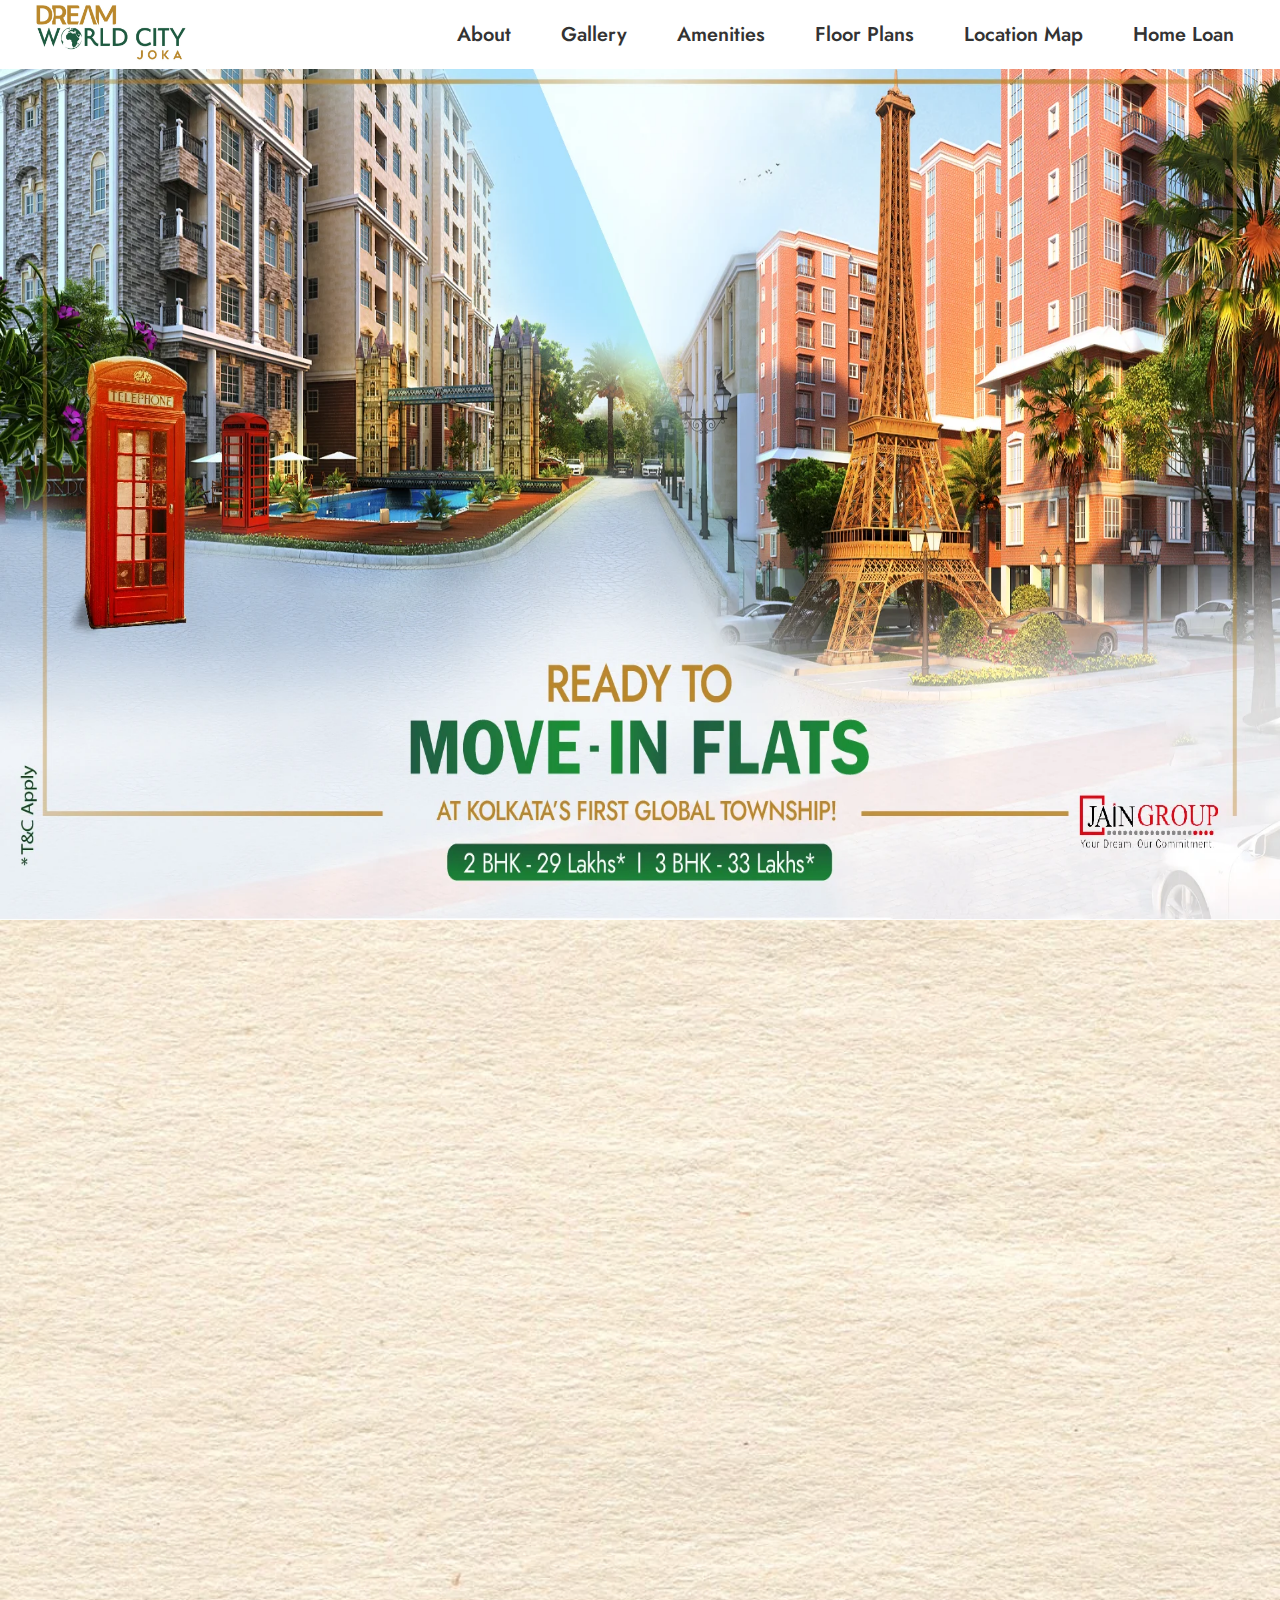
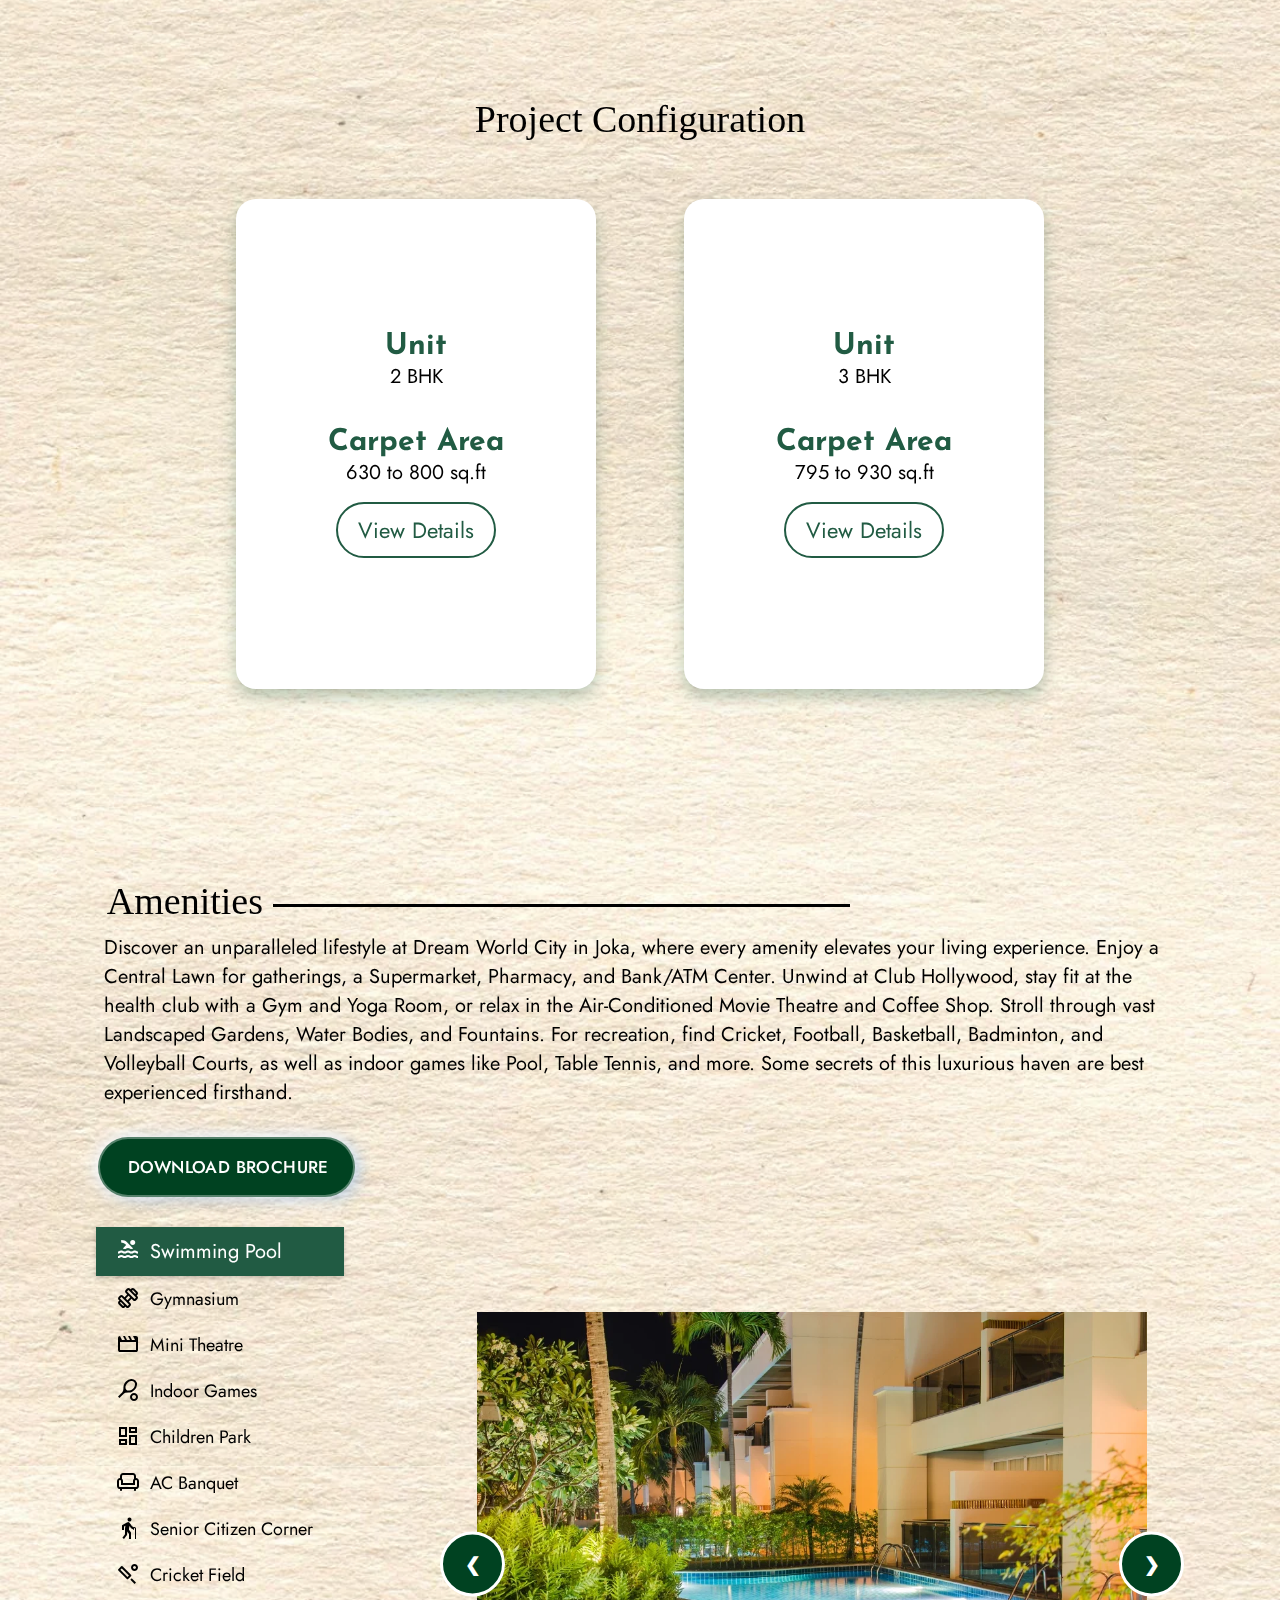
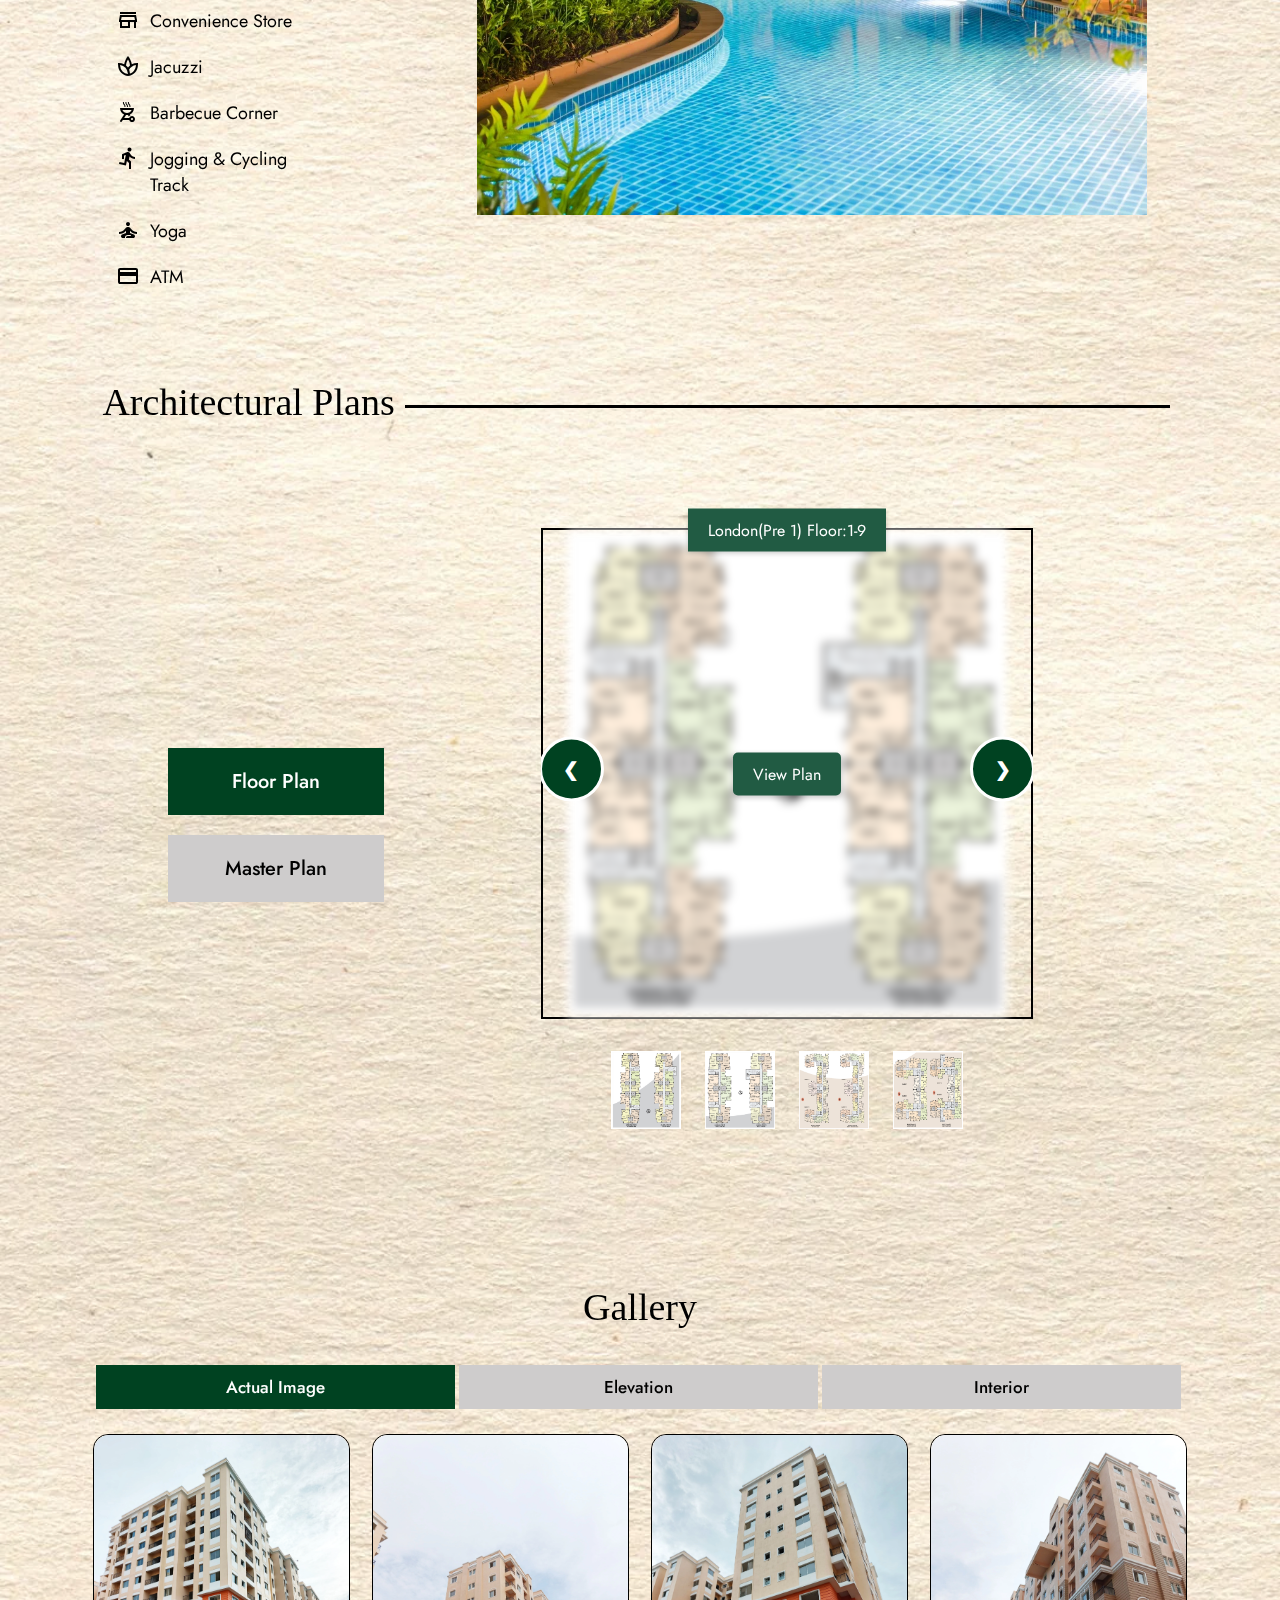
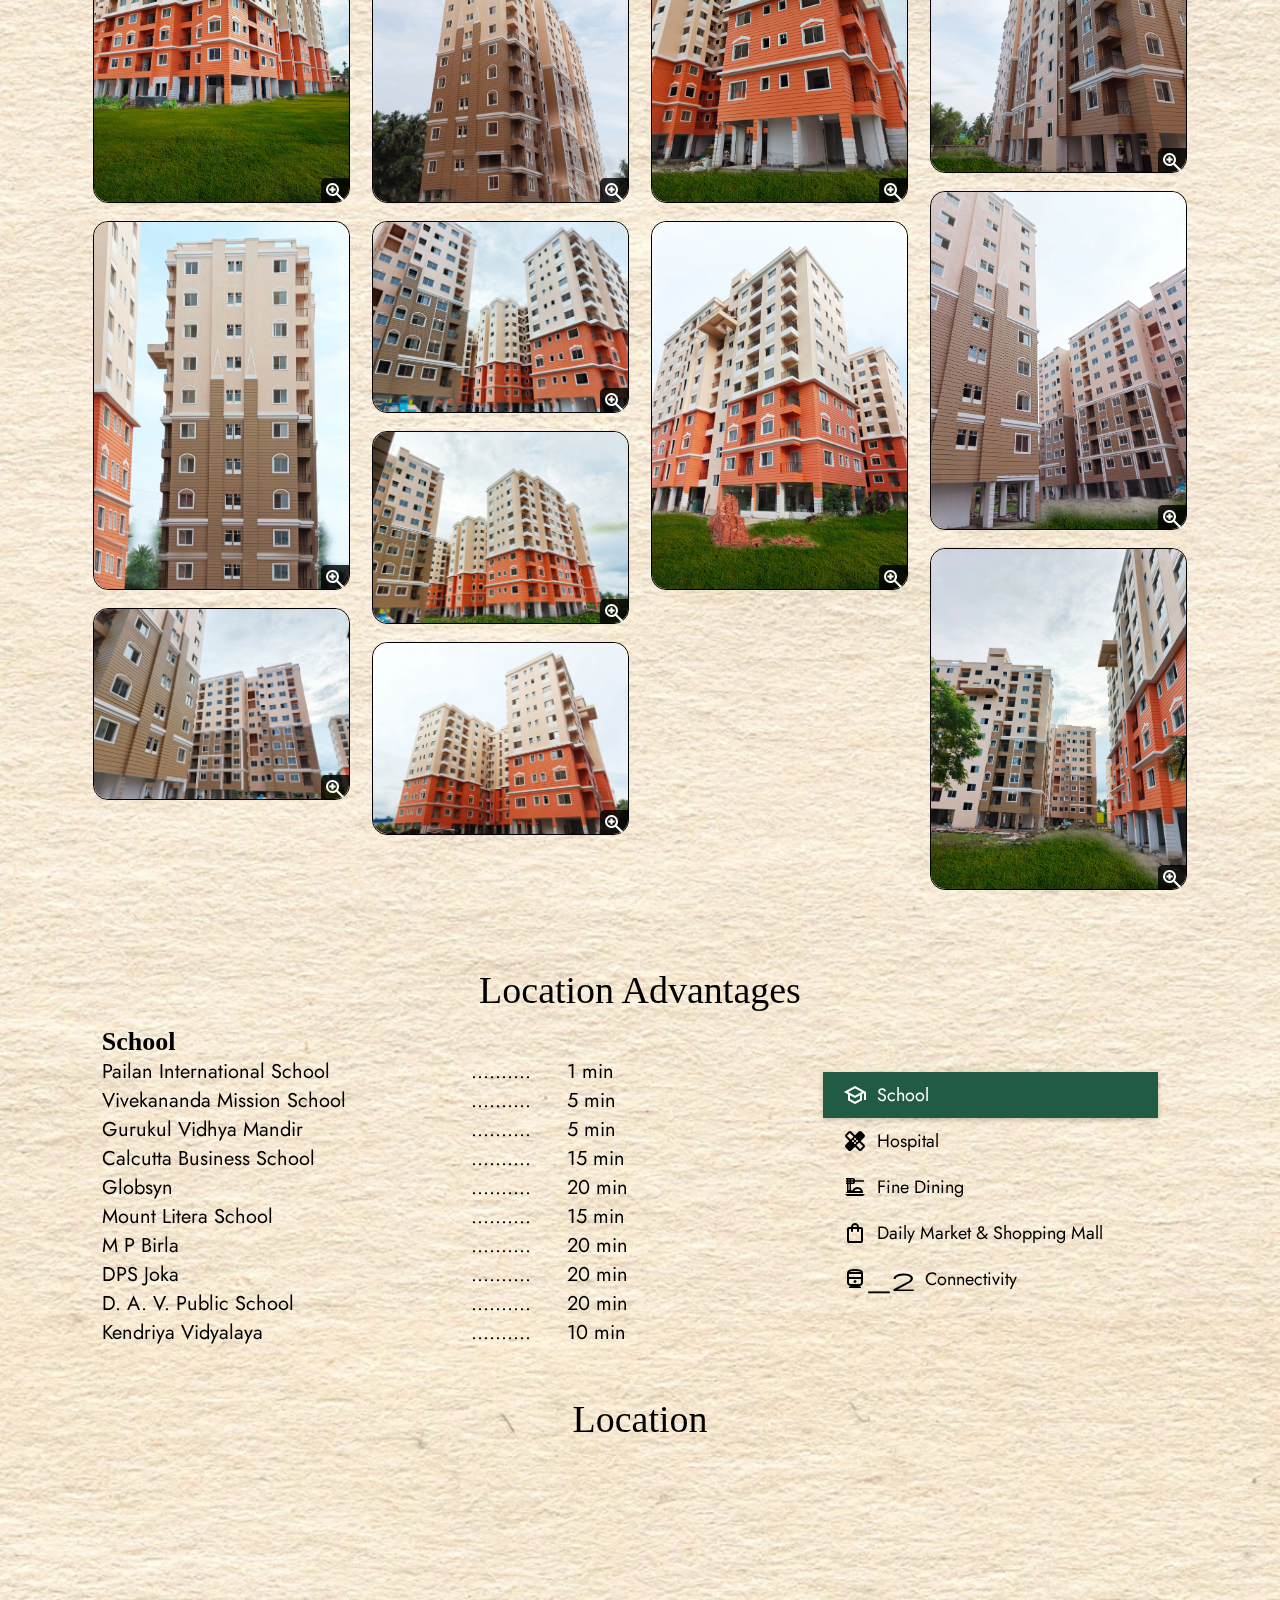
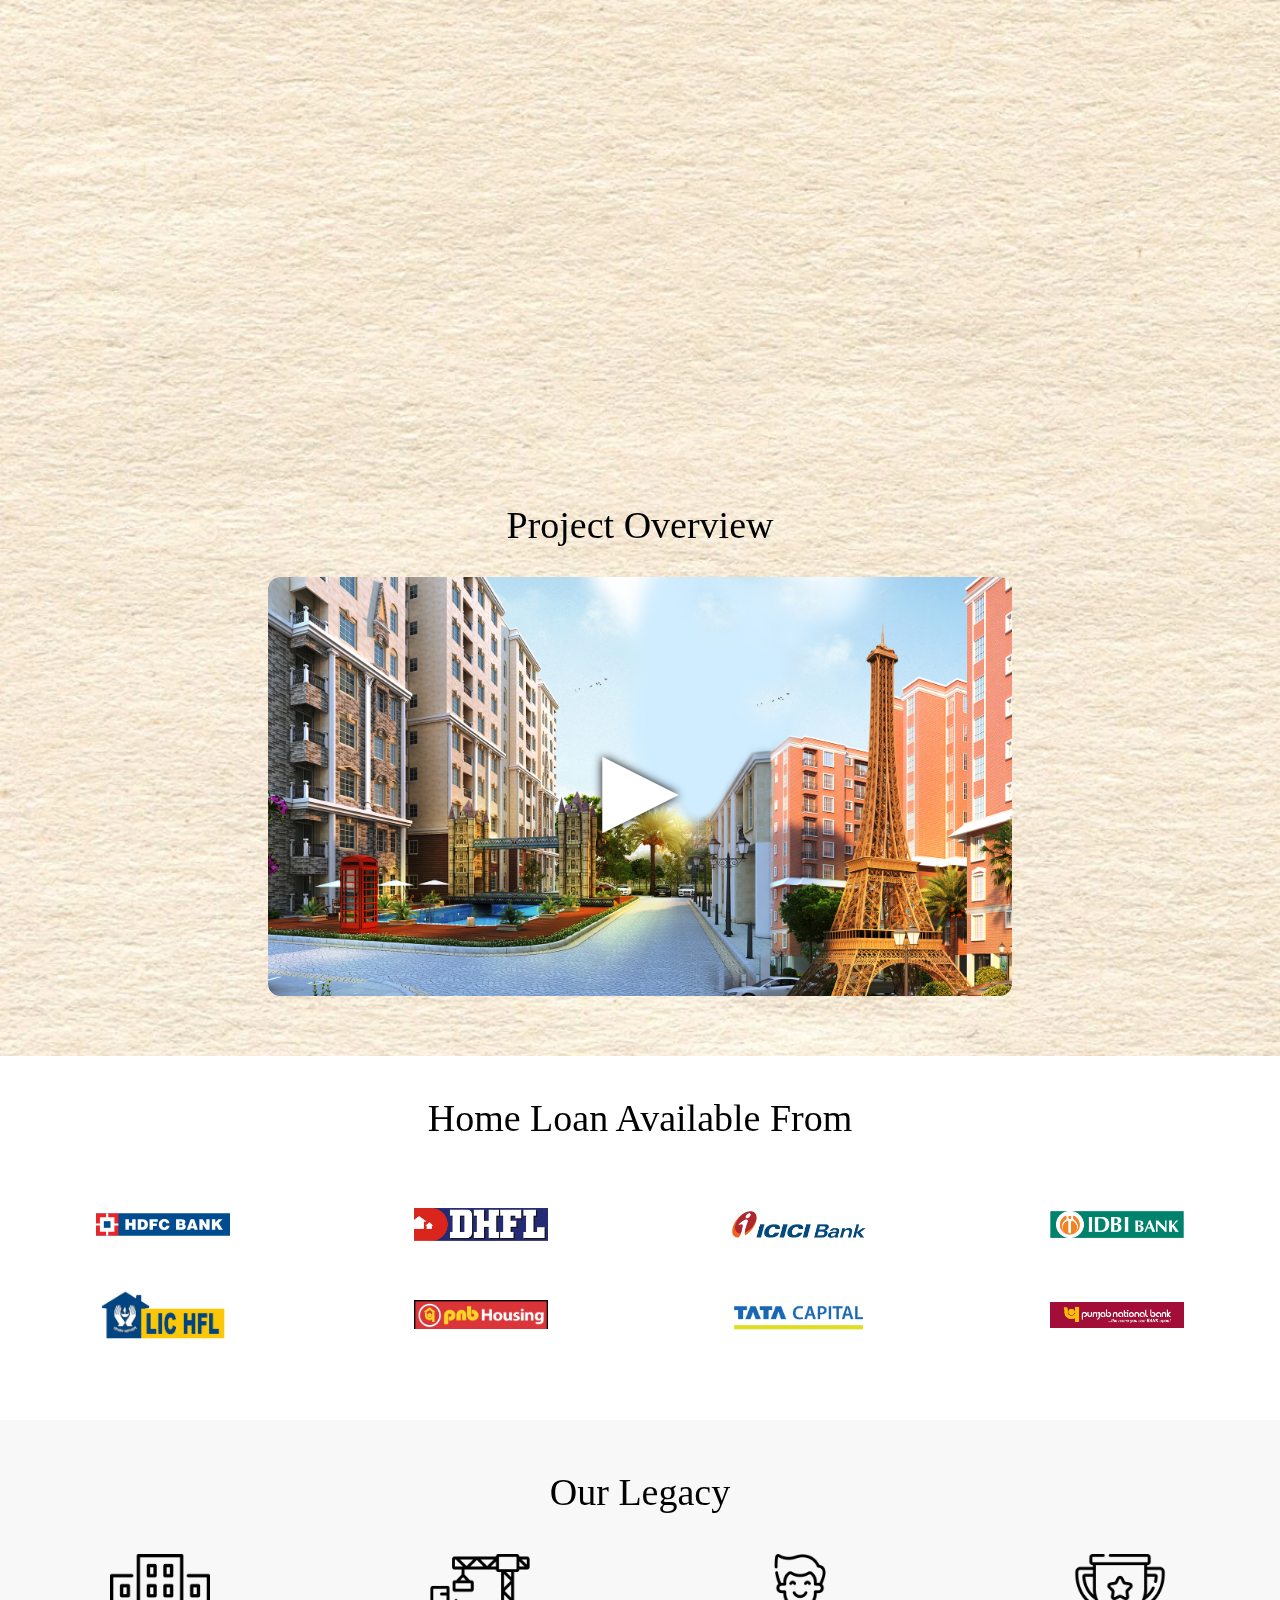
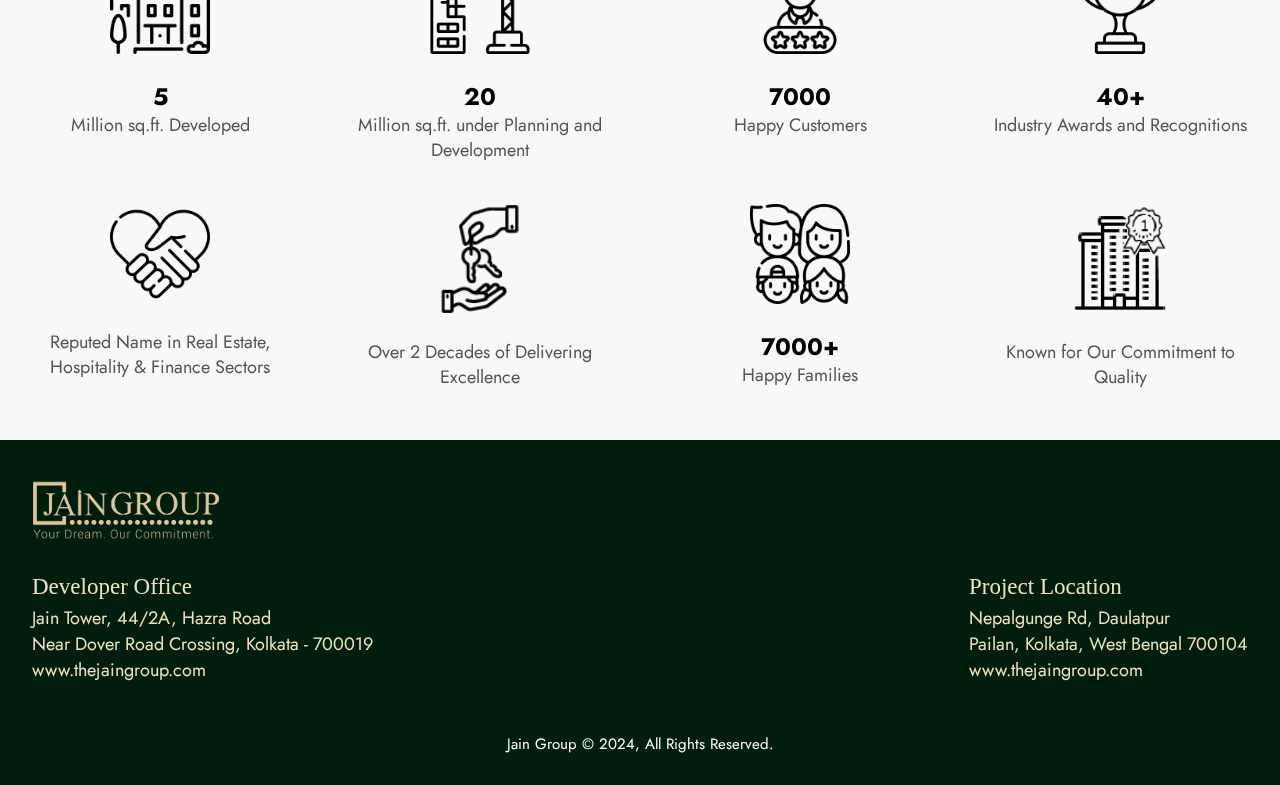
==== commit 27f23fcd: "banner" ====
--- a/index.html
+++ b/index.html
@@ -1198,7 +1198,7 @@
 
         <!-- <button class="map-control prev" onclick="prevLocation()">&#10094;</button>
                 <button class="map-control next" onclick="nextLocation()">&#10095;</button> -->
-        <br><br><br><br>
+        <br><br>
         <div class="map">
             <h1>Location</h1>
             <!-- <button class="map-text" id="view-map-btn">Click to view on Google Map</button>
@@ -1251,39 +1251,39 @@
         <h1>Our Legacy</h1>
         <div class="legacy-stats">
             <div class="stat">
-                <img width="100" height="100" src="https://img.icons8.com/wired/100/skyscrapers.png"
+                <img class="icon" width="100" height="100" src="assets/icon/building.png"
                     alt="skyscrapers" />
                 <p><strong>5</strong><br>Million sq.ft. Developed</p>
             </div>
             <div class="stat">
-                <img width="100" height="100" src="https://img.icons8.com/ios/100/constructing.png"
+                <img class="icon" width="100" height="100" src="assets/icon/construction.png"
                     alt="constructing" />
                 <p><strong>20</strong><br>Million sq.ft. under Planning and Development</p>
             </div>
             <div class="stat">
-                <img width="100" height="100" src="https://img.icons8.com/dotty/100/batch-assign.png"
+                <img class="icon" width="100" height="100" src="assets/icon/happy customer.png"
                     alt="batch-assign" />
                 <p><strong>7000</strong><br>Happy Customers</p>
             </div>
             <div class="stat">
-                <img width="100" height="100" src="https://img.icons8.com/parakeet-line/100/trophy.png" alt="trophy" />
+                <img class="icon" width="100" height="100" src="assets/icon/trophy.png" alt="trophy" />
                 <p><strong>40+</strong><br>Industry Awards and Recognitions</p>
             </div>
             <div class="stat">
-                <img width="100" height="100" src="https://img.icons8.com/ios/100/handshake-heart.png"
+                <img class="icon" width="100" height="100" src="assets/icon/reputation.png"
                     alt="handshake-heart" />
                 <p>Reputed Name in Real Estate, Hospitality & Finance Sectors</p>
             </div>
             <div class="stat">
-                <img width="100" height="100" src="assets/Key-01.png" alt="giving" />
+                <img class="custom-icon" width="110" height="110" src="assets/Key-01.png" alt="giving" />
                 <p>Over 2 Decades of Delivering Excellence</p>
             </div>
             <div class="stat">
-                <img width="100" height="100" src="https://img.icons8.com/ios/100/family--v1.png" alt="family--v1" />
+                <img class="icon" width="100" height="100" src="assets/icon/family.png" alt="family--v1" />
                 <p><strong>7000+</strong><br>Happy Families</p>
             </div>
             <div class="stat">
-                <img width="100" height="100" src="assets/Quality building-09.png" alt="best-seller" />
+                <img class="custom-icon" width="110" height="110" src="assets/Quality building-09.png" alt="best-seller" />
                 <p>Known for Our Commitment to Quality</p>
             </div>
         </div>
--- a/style.css
+++ b/style.css
@@ -1577,7 +1577,7 @@
 
 .project-video {
   text-align: center;
-  padding: 60px 20px;
+  padding: 0 20px 60px 20px;
   background-color: transparent;
 }
 
@@ -1679,7 +1679,7 @@
 .legacy {
   text-align: center;
   padding: 50px 20px;
-  /* background-color: #f8f8f8; */
+  background-color: #f8f8f8;
 }
 
 .legacy h1 {
@@ -1707,8 +1707,8 @@
 }
 
 .stat img {
-  width: 100px;
-  height: 100px;
+  /* width: 100px;
+  height: 100px; */
   margin-bottom: 20px;
 }
 
@@ -1728,7 +1728,7 @@
   background-color: #001d0e;
   color: #efe1bb;
   text-align: center;
-  padding: 30px 0 0 0;
+  padding: 30px 0 30px 0;
   display: flex;
   justify-content: space-between;
   align-items: center;
@@ -1741,7 +1741,7 @@
   align-items: flex-end;
   flex-direction: row;
   width: 95%;
-  padding: 0 0 20px 0;
+  padding: 0 0 50px 0;
   position: relative;
   /* Ensure the pseudo-element is positioned relative to this element */
 }
@@ -2160,7 +2160,7 @@
 
   main {
     height: 84vh;
-    background-image: url('assets/DWC\ banner\ mobile.webp');
+    background-image: url('assets/DWC\ banner\ mobile\ \(2\).webp');
     margin-top: 60px;
   }
 
@@ -2465,6 +2465,7 @@
   .location-container {
     flex-direction: column-reverse;
     align-items: center;
+    border-bottom: 1px solid brown;
   }
 
   .map {
@@ -2810,10 +2811,14 @@
     max-width: 40%;
   }
 
-  .stat img {
+  .icon {
     width: 80px;
     height: 80px;
   }
+  .custom-icon{
+    width: 90px;
+    height: 90px;
+  }
 
   footer {
     padding-bottom: 10vh;
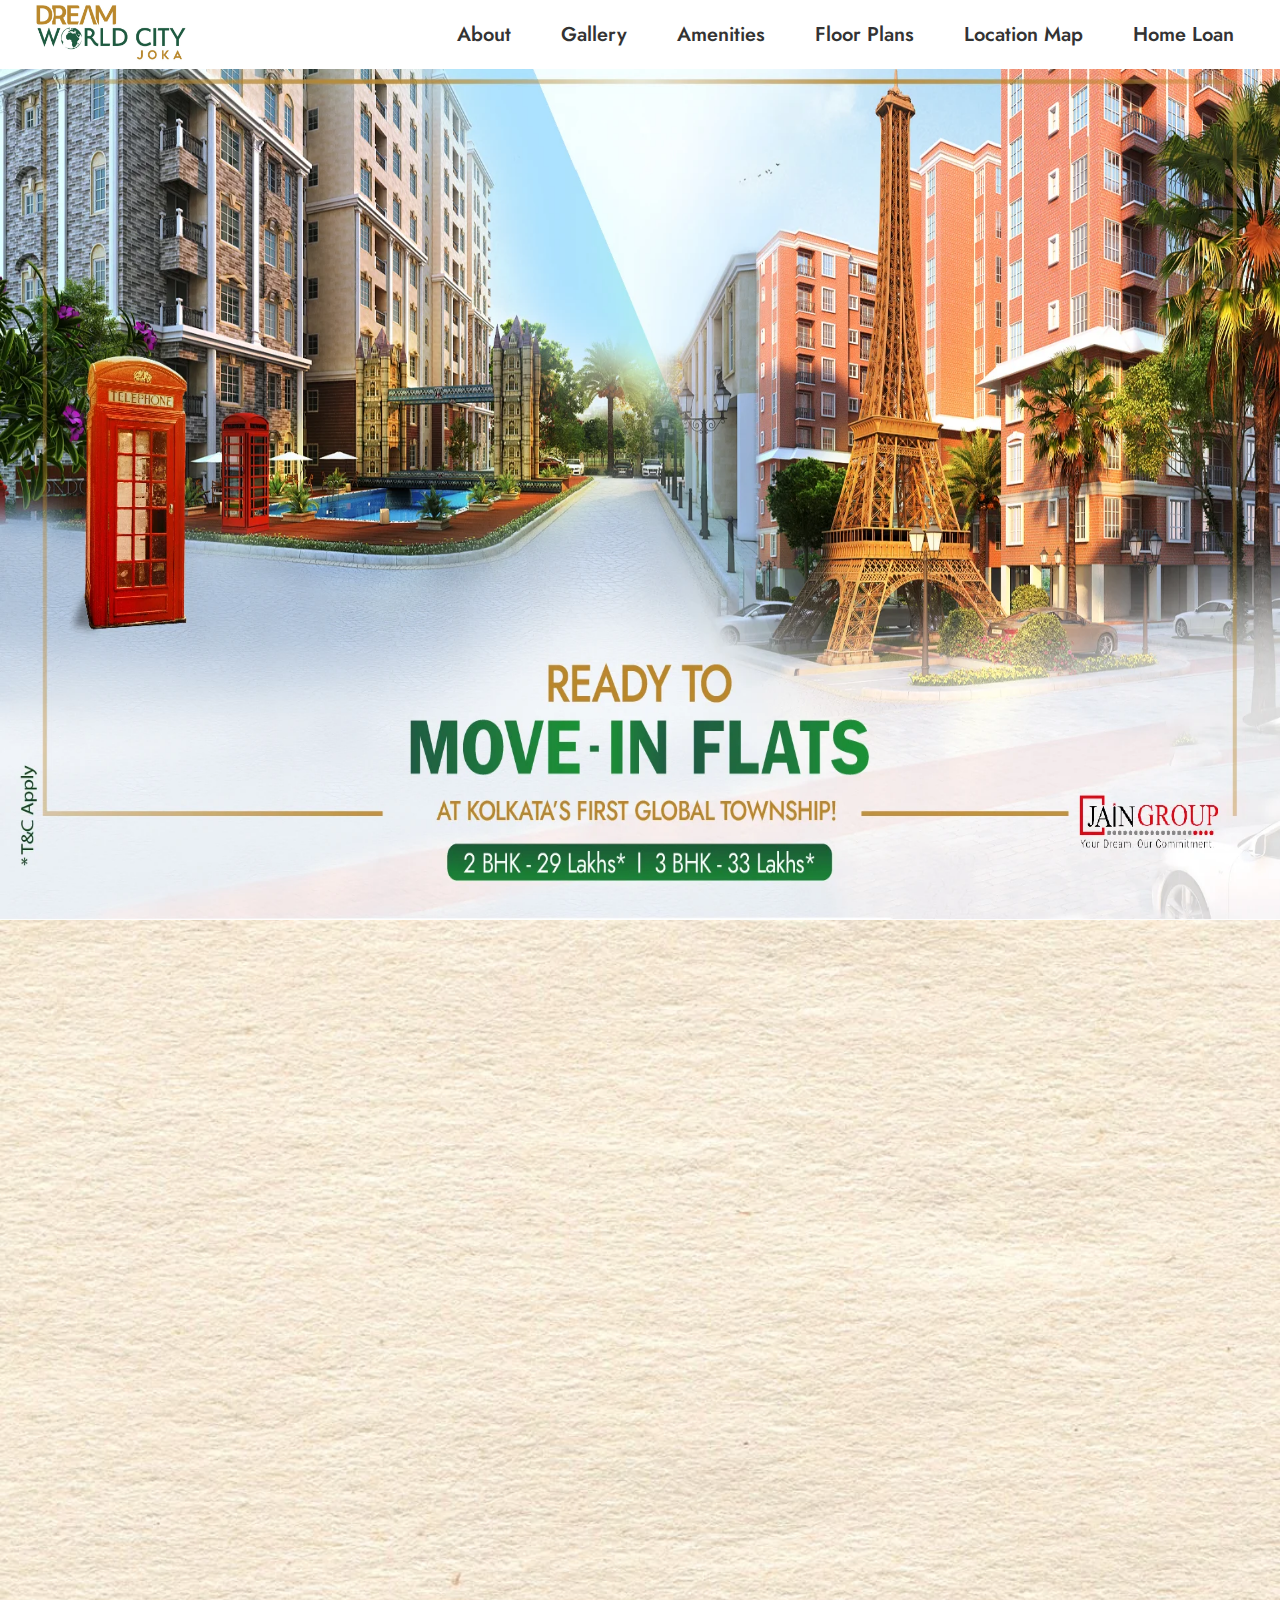
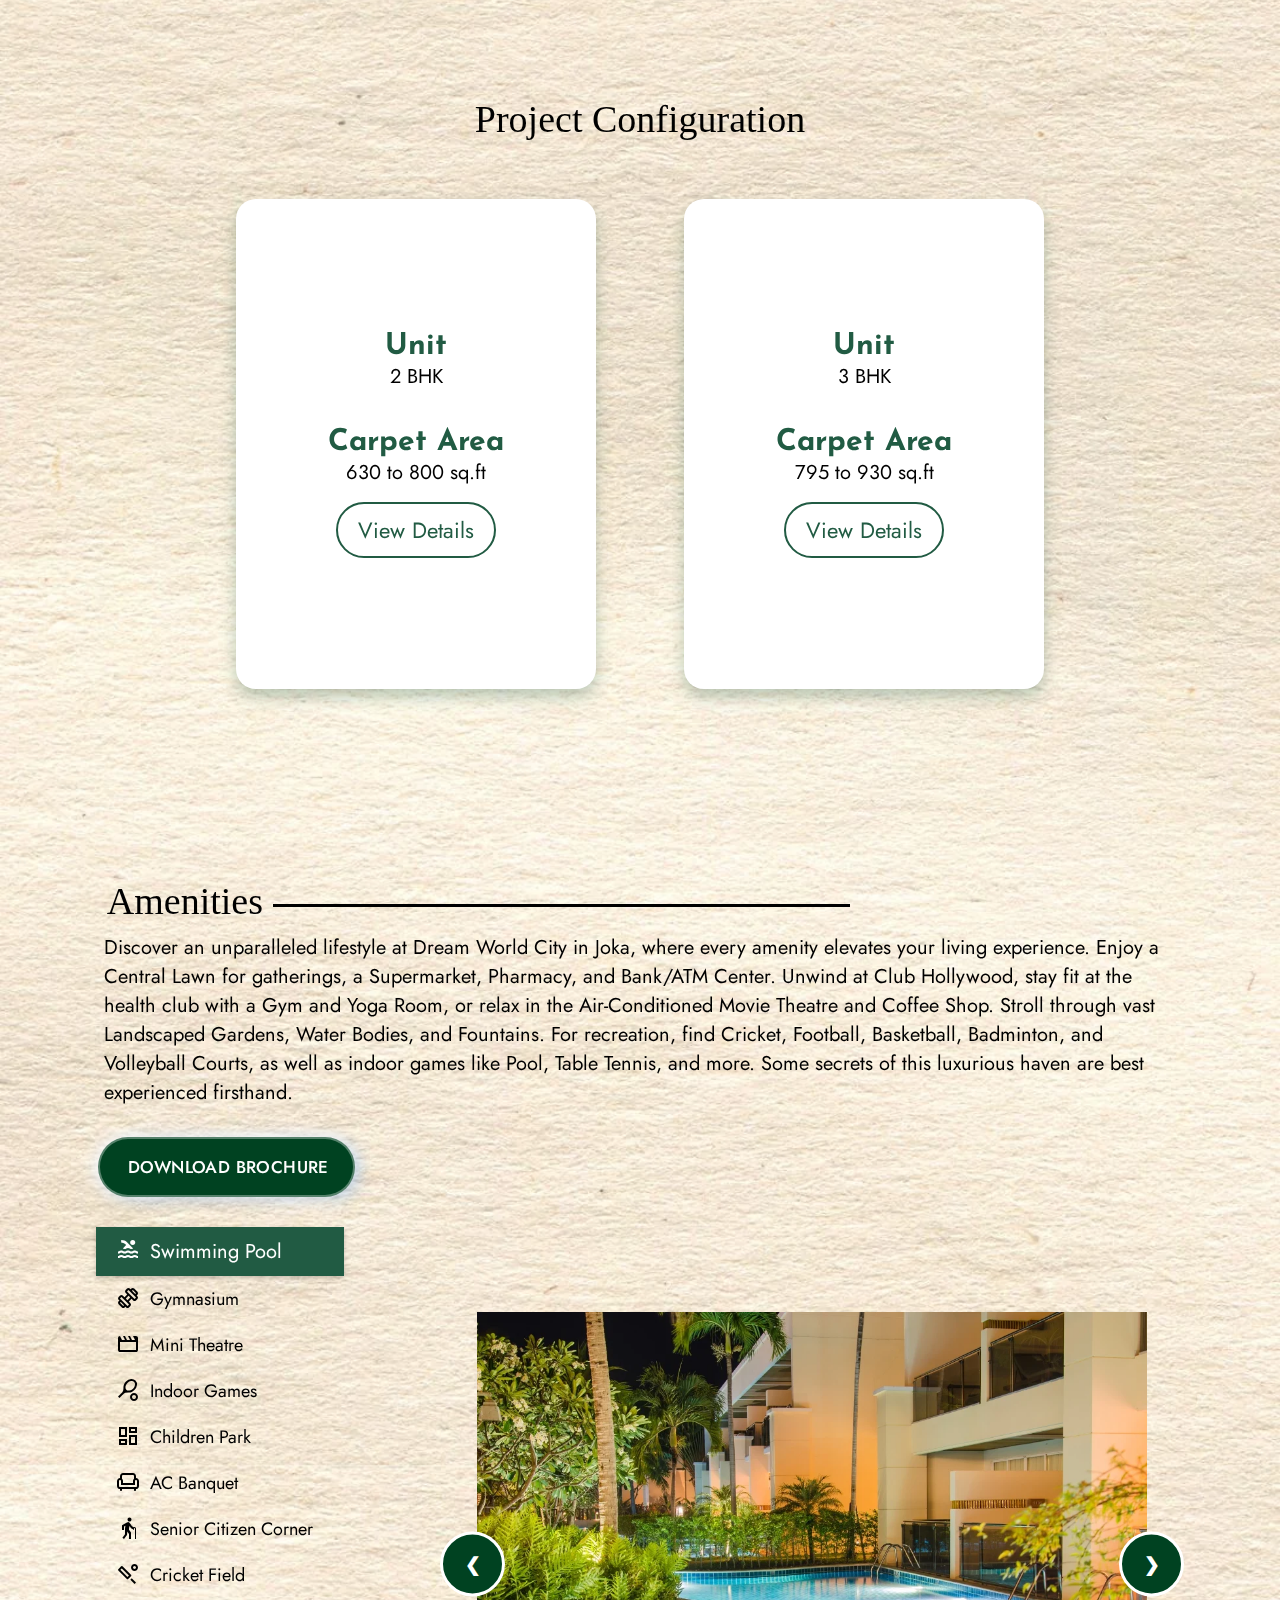
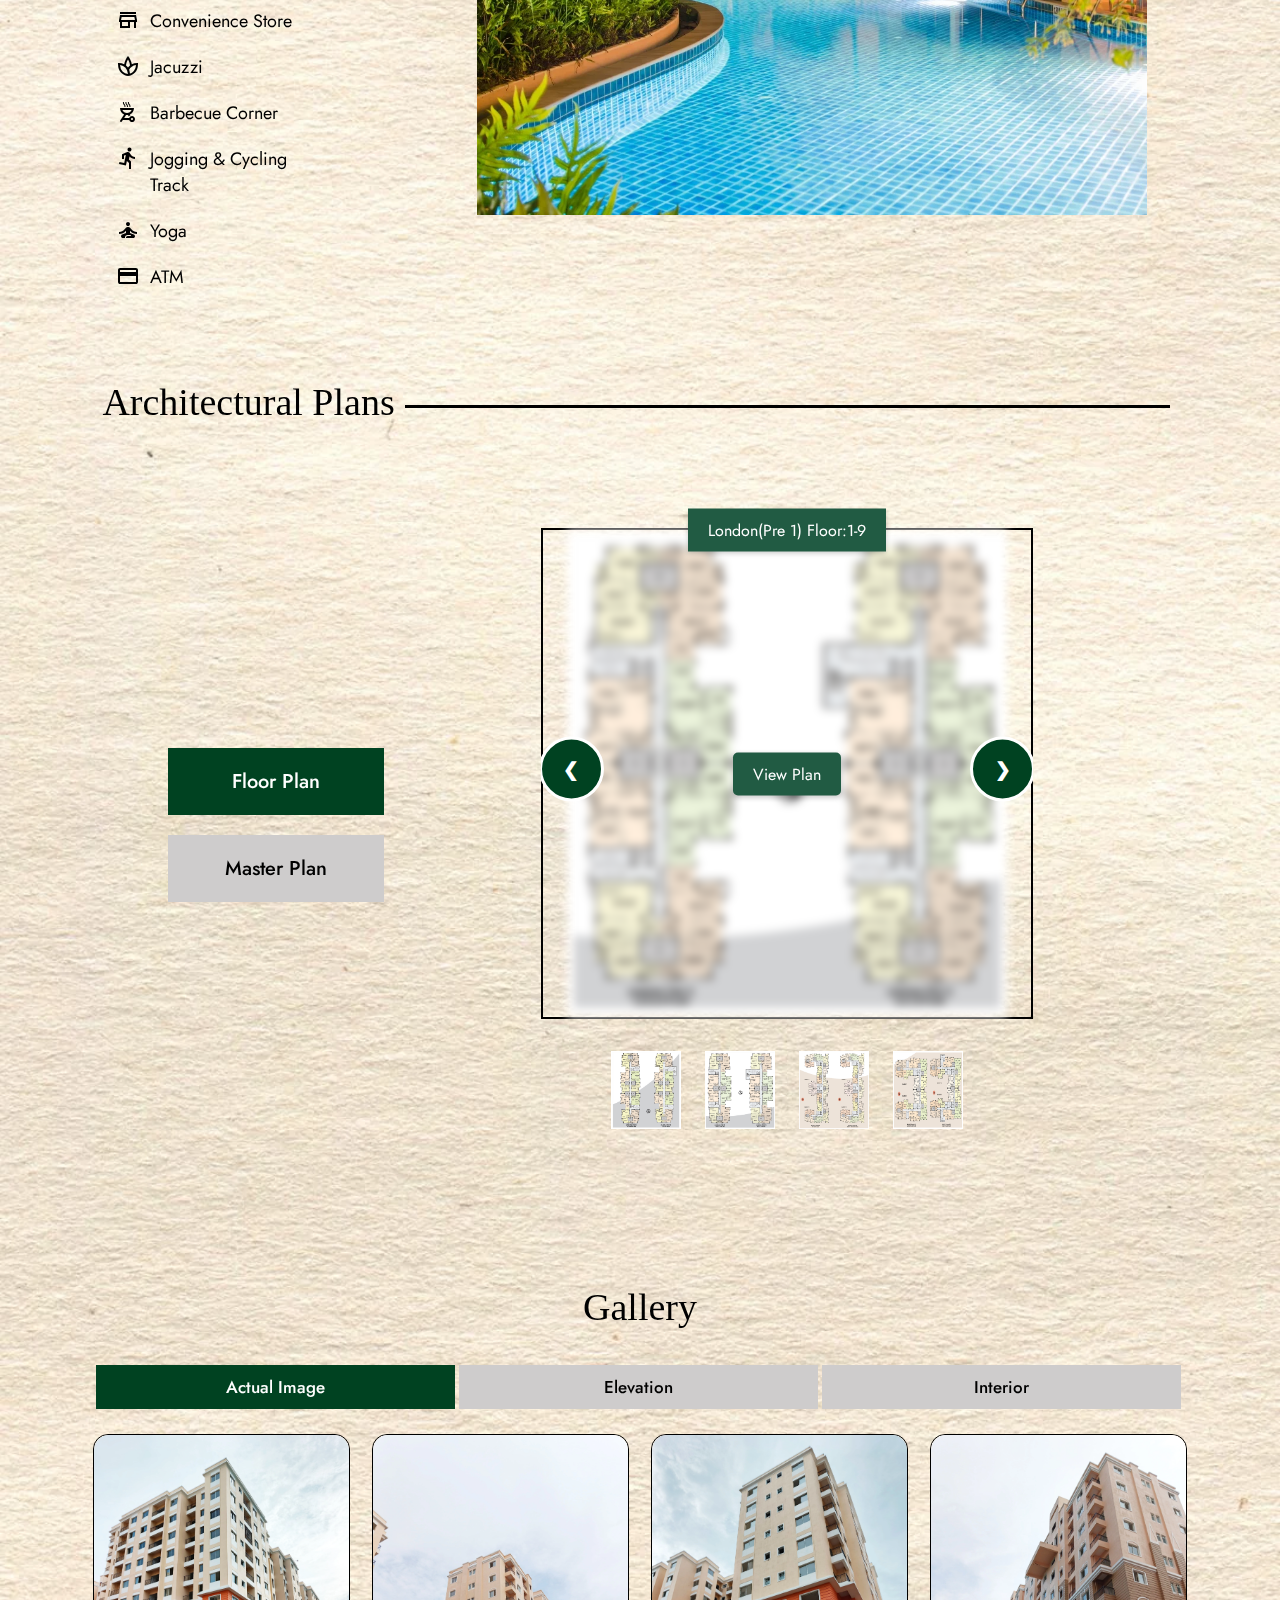
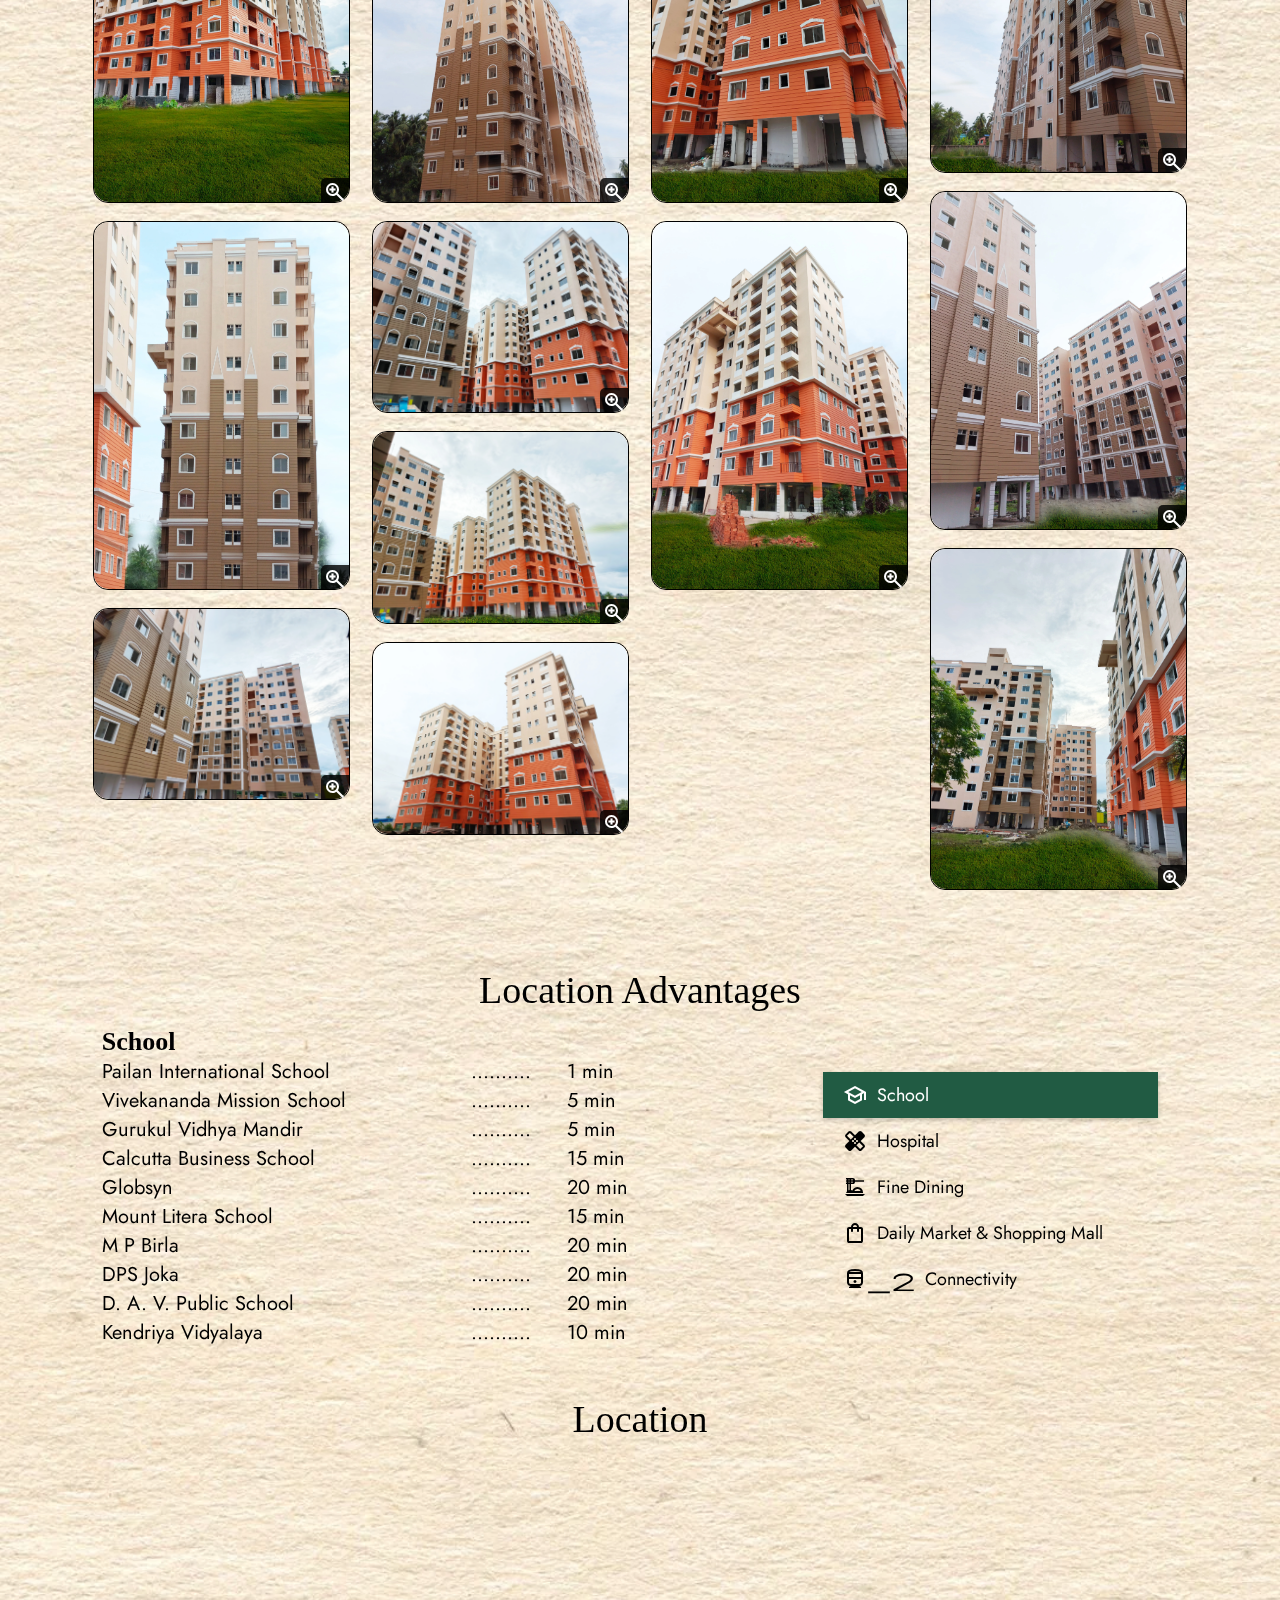
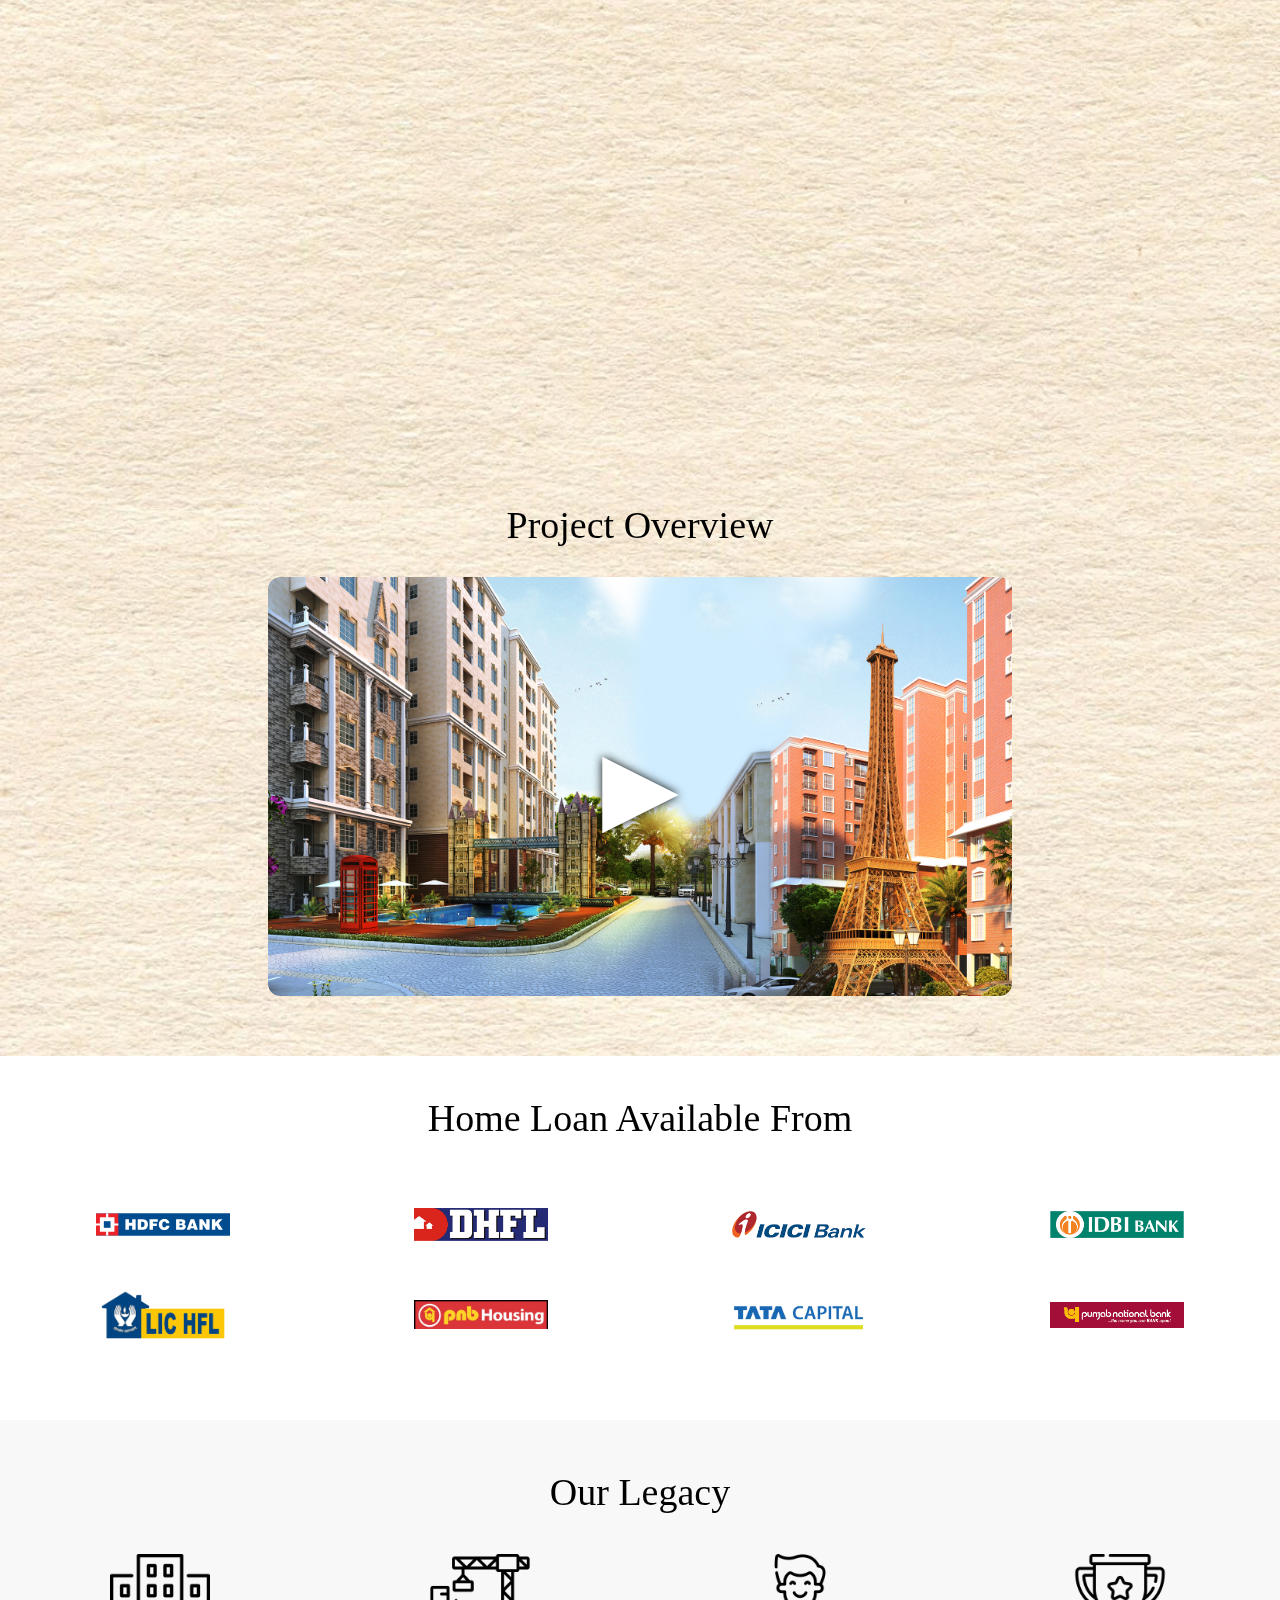
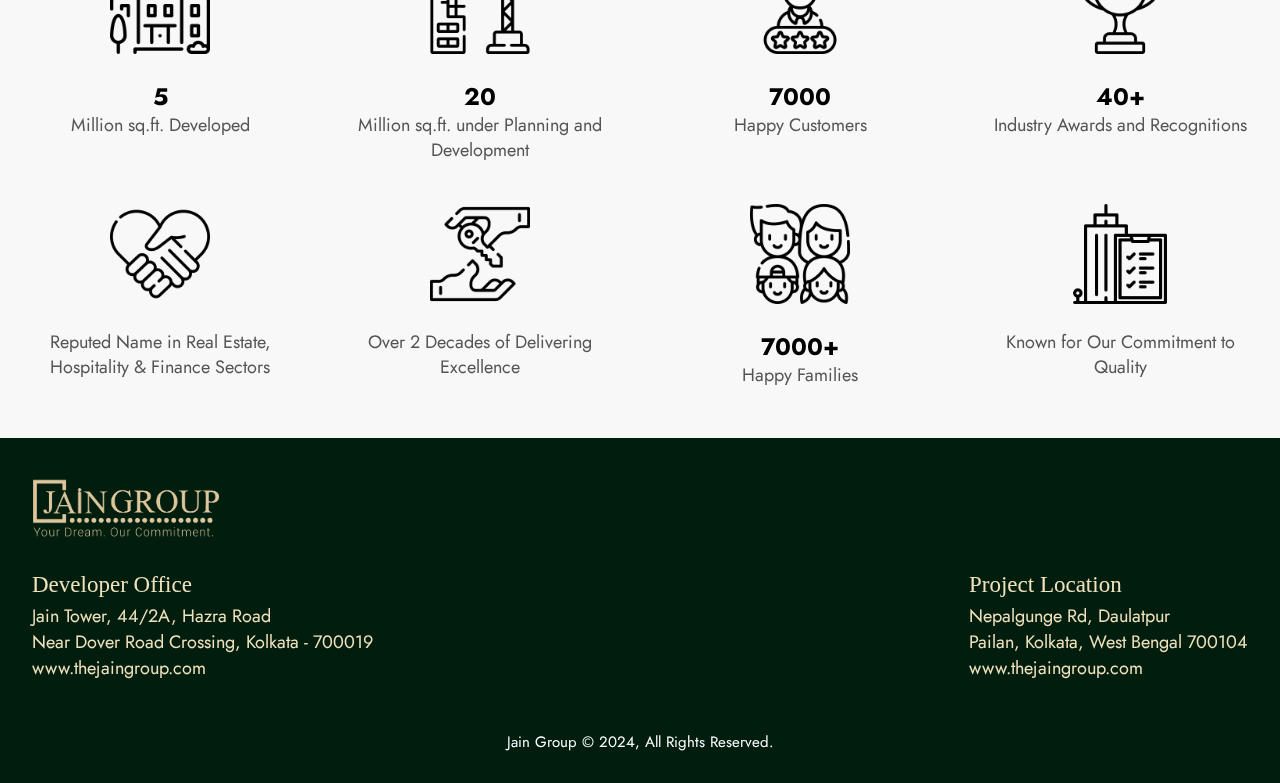
==== commit 1b08cd94: "minor changes" ====
--- a/index.html
+++ b/index.html
@@ -200,28 +200,28 @@
                 <div class="project-about-icon">
                     <!-- <img width="100" height="100" src="https://img.icons8.com/ios-filled/100/city-buildings.png"
                         alt="city-buildings"> -->
-                    <img width="100" height="100" src="https://img.icons8.com/wired/100/skyscrapers.png"
+                    <img width="100" height="100" src="assets/icon/building.png"
                         alt="skyscrapers" />
                     <br>
                     <p class="project-icon-text">6 Towers, G+9 Stories</p>
                 </div>
                 <div class="project-about-icon">
                     <!-- <img width="100" height="100" src="https://img.icons8.com/ios-filled/100/bed.png" alt="bed"> -->
-                    <img width="100" height="100" src="assets/Key-01.png" alt="giving" />
+                    <img width="100" height="100" src="assets/icon/key.png" alt="giving" />
                     <br>
                     <p class="project-icon-text">Ready To Move In</p>
                 </div>
                 <div class="project-about-icon">
                     <!-- <img width="100" height="100" src="https://img.icons8.com/ios-filled/100/screen-resolution.png"
                         alt="screen-resolution"> -->
-                    <img width="100" height="100" src="https://img.icons8.com/wired/100/resize-four-directions--v1.png"
+                    <img width="100" height="100" src="assets/icon/area.png"
                         alt="resize-four-directions--v1" />
                     <br>
                     <p class="project-icon-text">630 sq.ft - 930 sq.ft SBU</p>
                 </div>
                 <div class="project-about-icon">
                     <!-- <img width="100" height="100" src="https://img.icons8.com/material-sharp/100/rupee.png" alt="rupee"> -->
-                    <img width="100" height="100" src="https://img.icons8.com/parakeet-line/96/rupee.png" alt="rupee" />
+                    <img width="100" height="100" src="assets/icon/indian-rupee.png" alt="rupee" />
                     <br>
                     <p class="project-icon-text">29 Lacs Onwards*</p>
                 </div>
@@ -1275,7 +1275,7 @@
                 <p>Reputed Name in Real Estate, Hospitality & Finance Sectors</p>
             </div>
             <div class="stat">
-                <img class="custom-icon" width="110" height="110" src="assets/Key-01.png" alt="giving" />
+                <img class="icon" width="100" height="100" src="assets/icon/key.png" alt="giving" />
                 <p>Over 2 Decades of Delivering Excellence</p>
             </div>
             <div class="stat">
@@ -1283,7 +1283,7 @@
                 <p><strong>7000+</strong><br>Happy Families</p>
             </div>
             <div class="stat">
-                <img class="custom-icon" width="110" height="110" src="assets/Quality building-09.png" alt="best-seller" />
+                <img class="icon" width="100" height="100" src="assets/icon/building quality.png" alt="best-seller" />
                 <p>Known for Our Commitment to Quality</p>
             </div>
         </div>
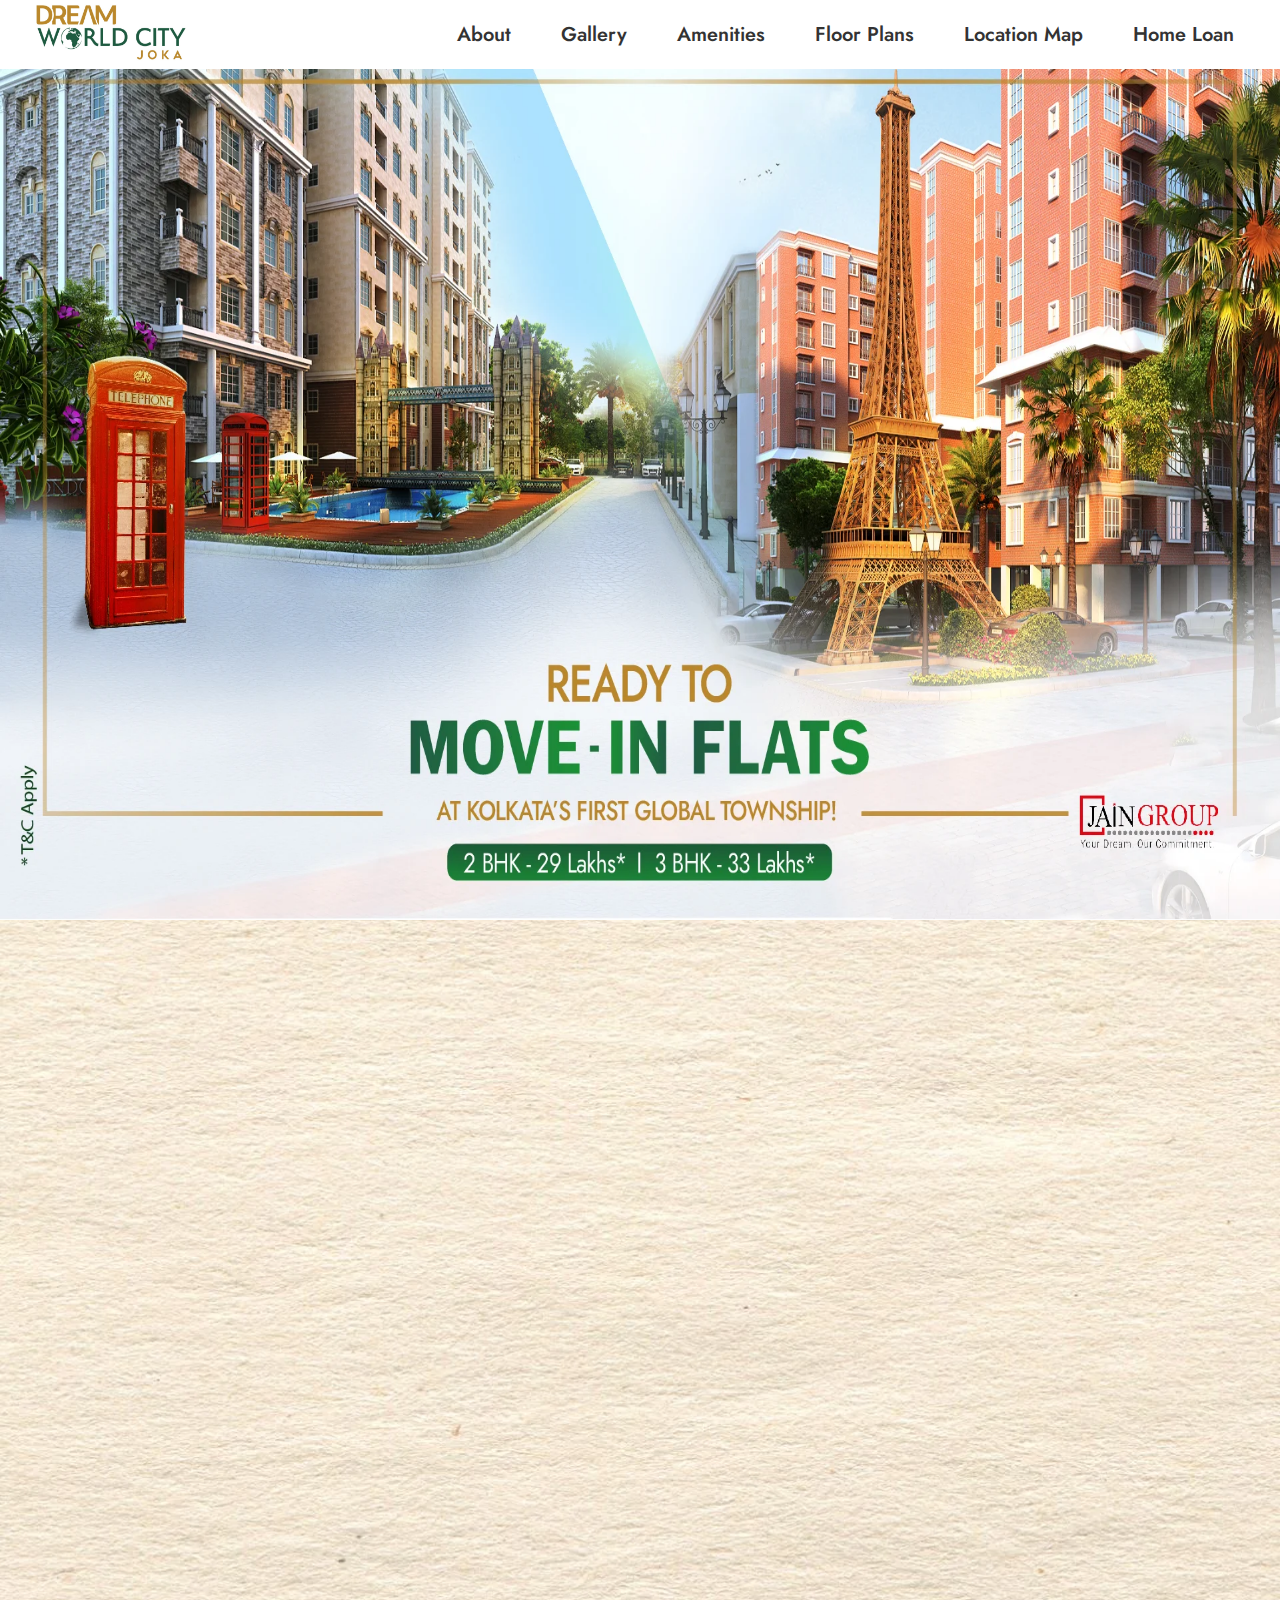
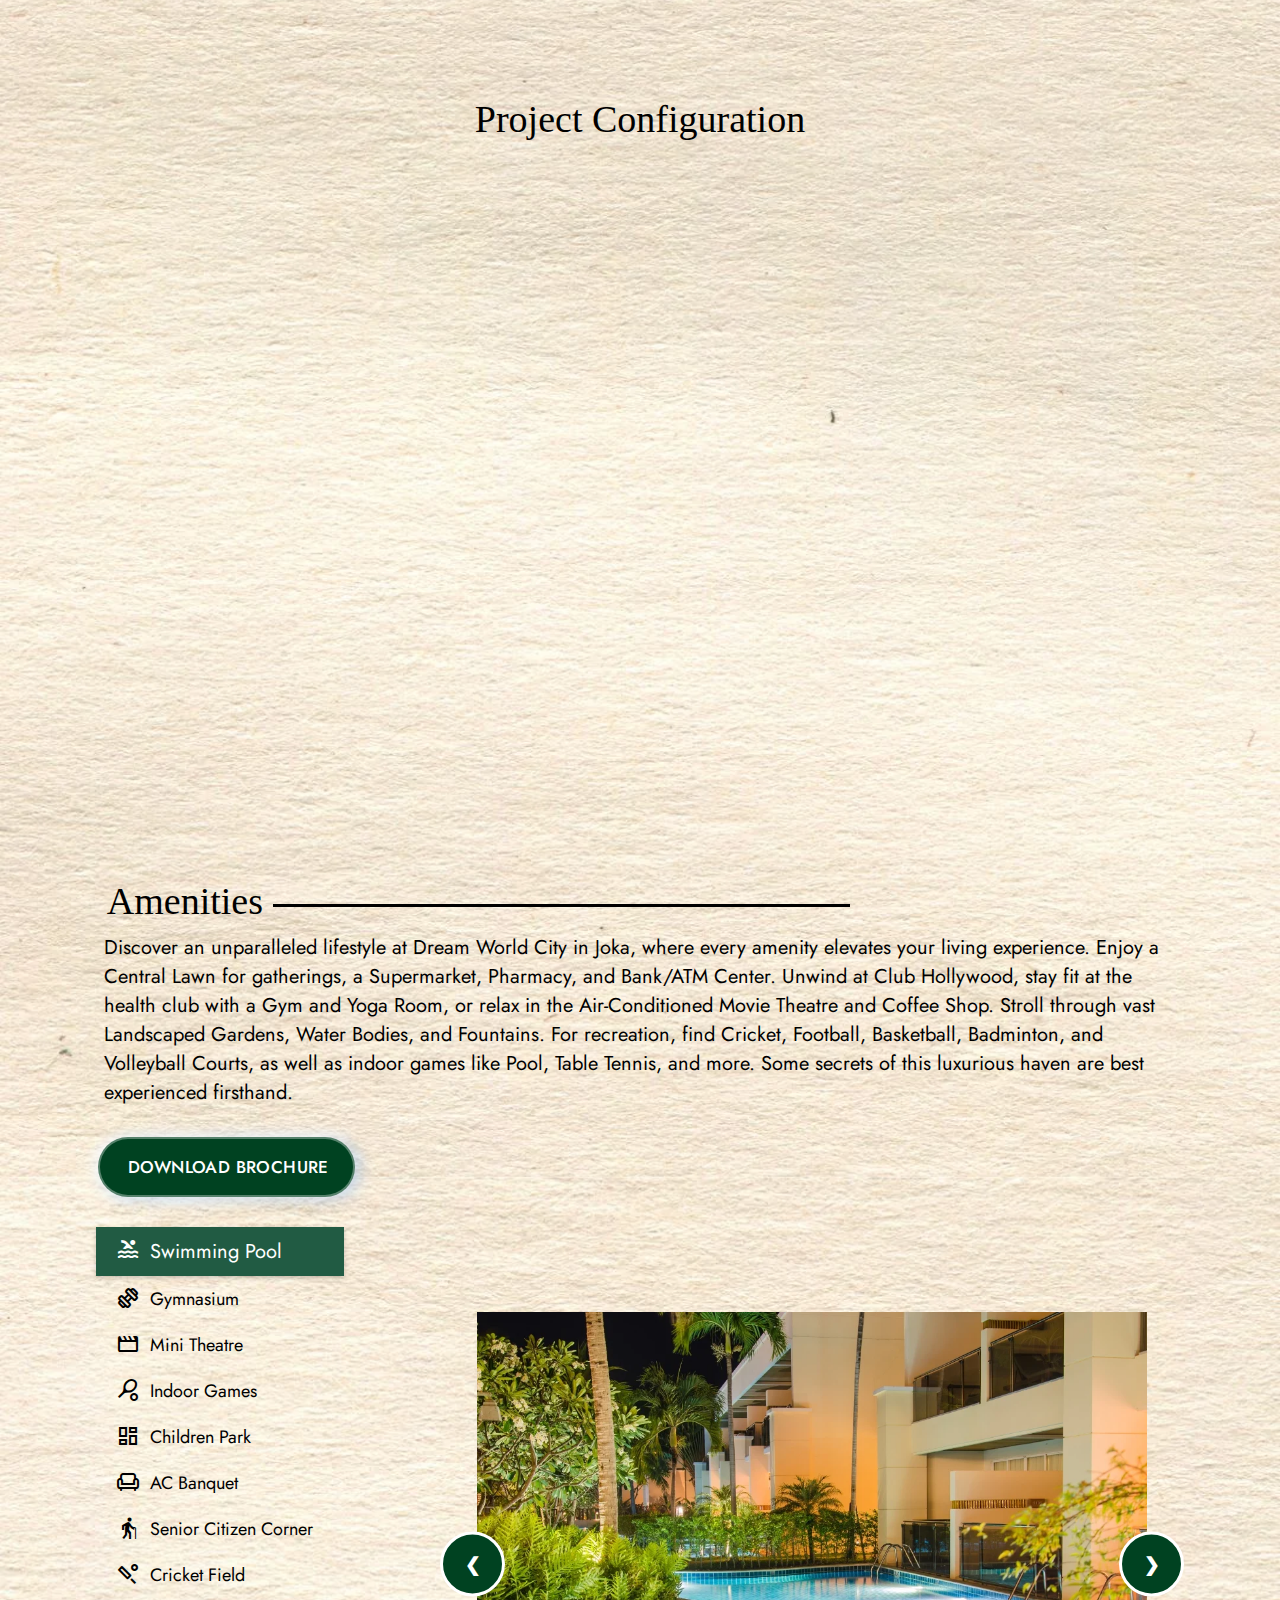
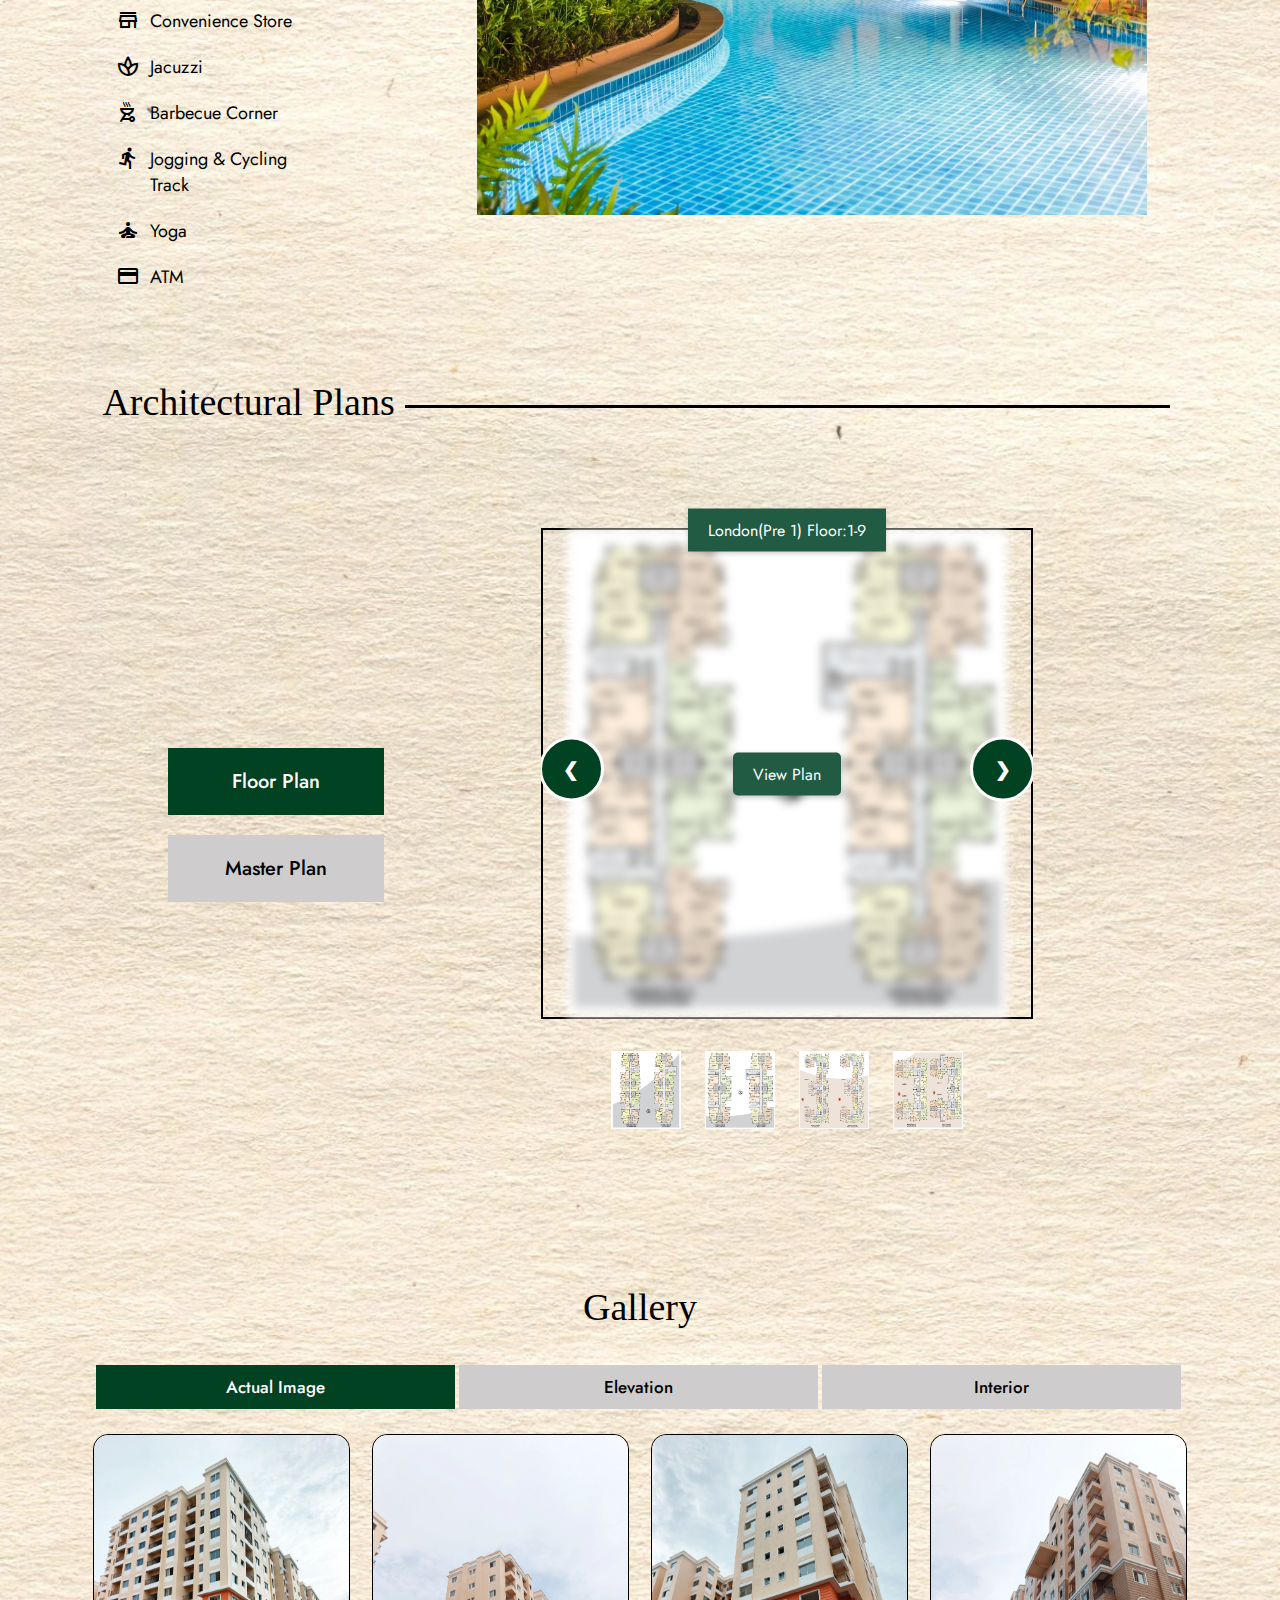
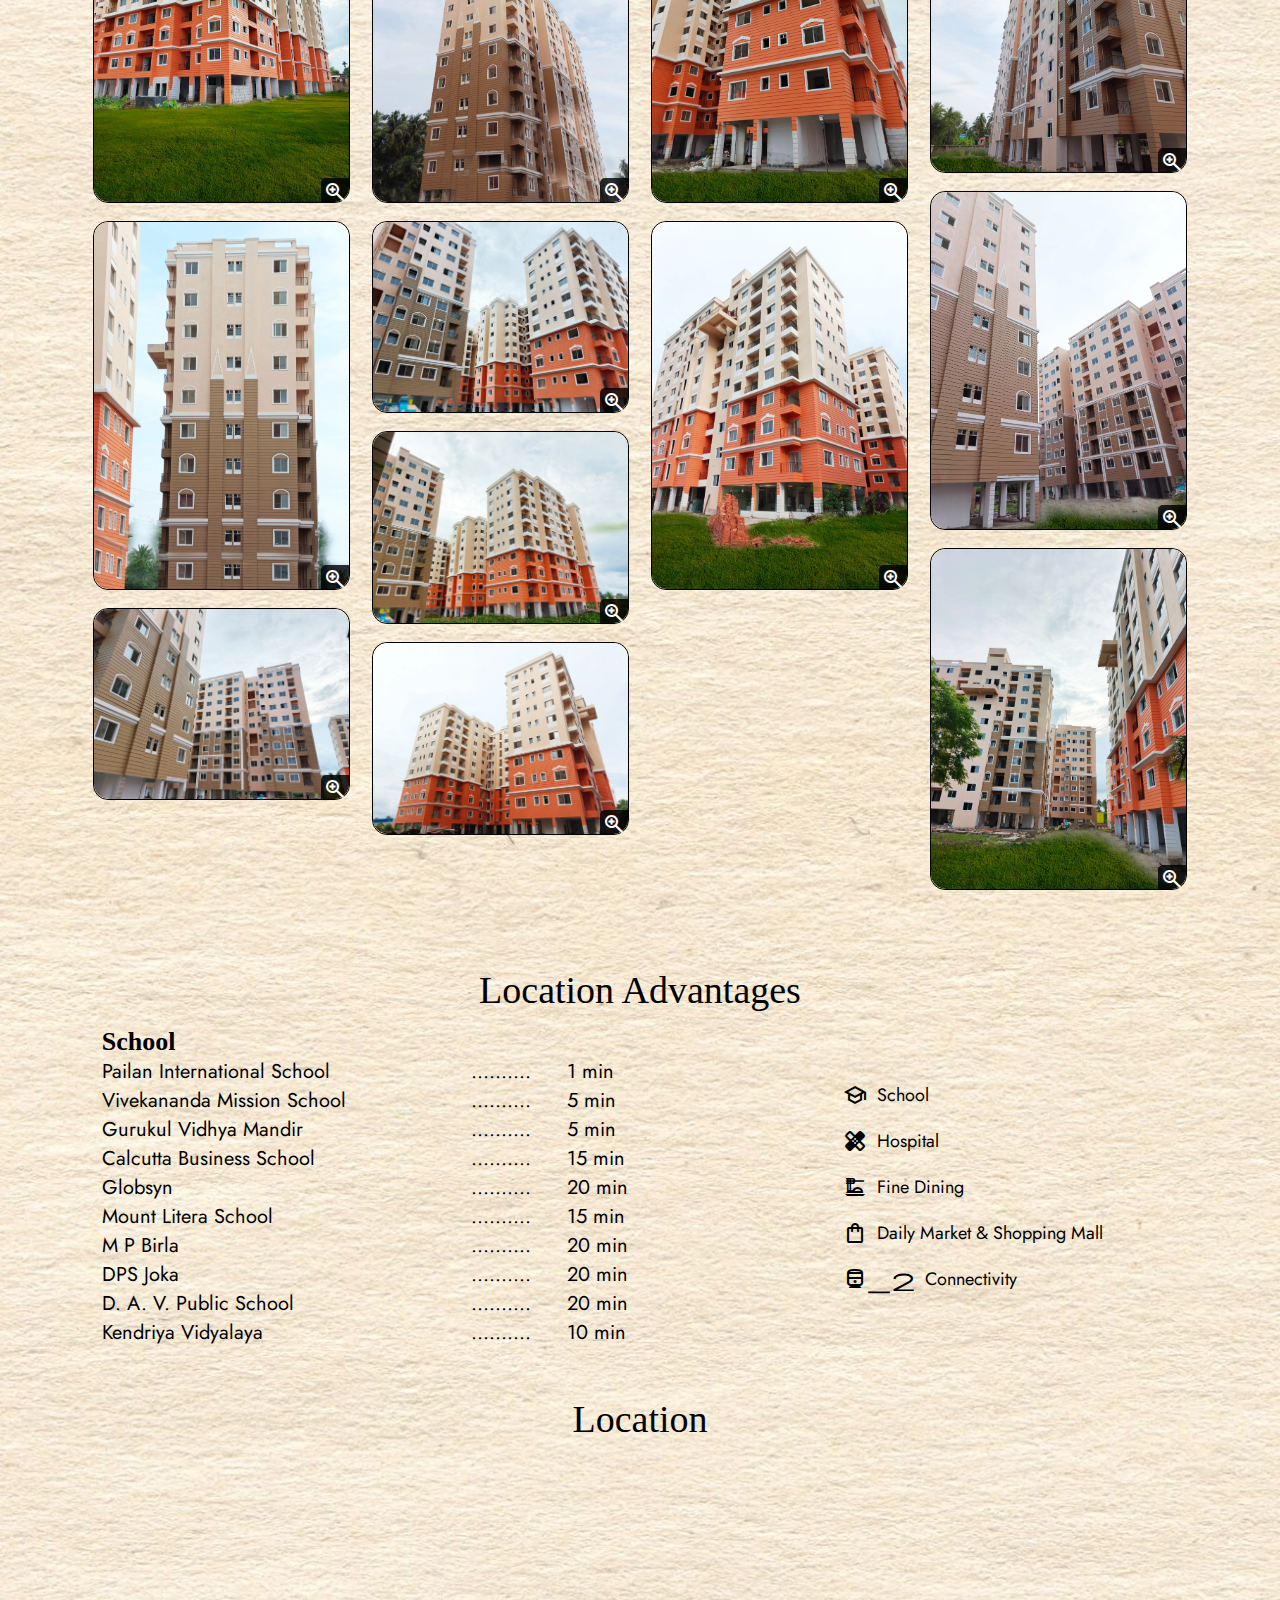
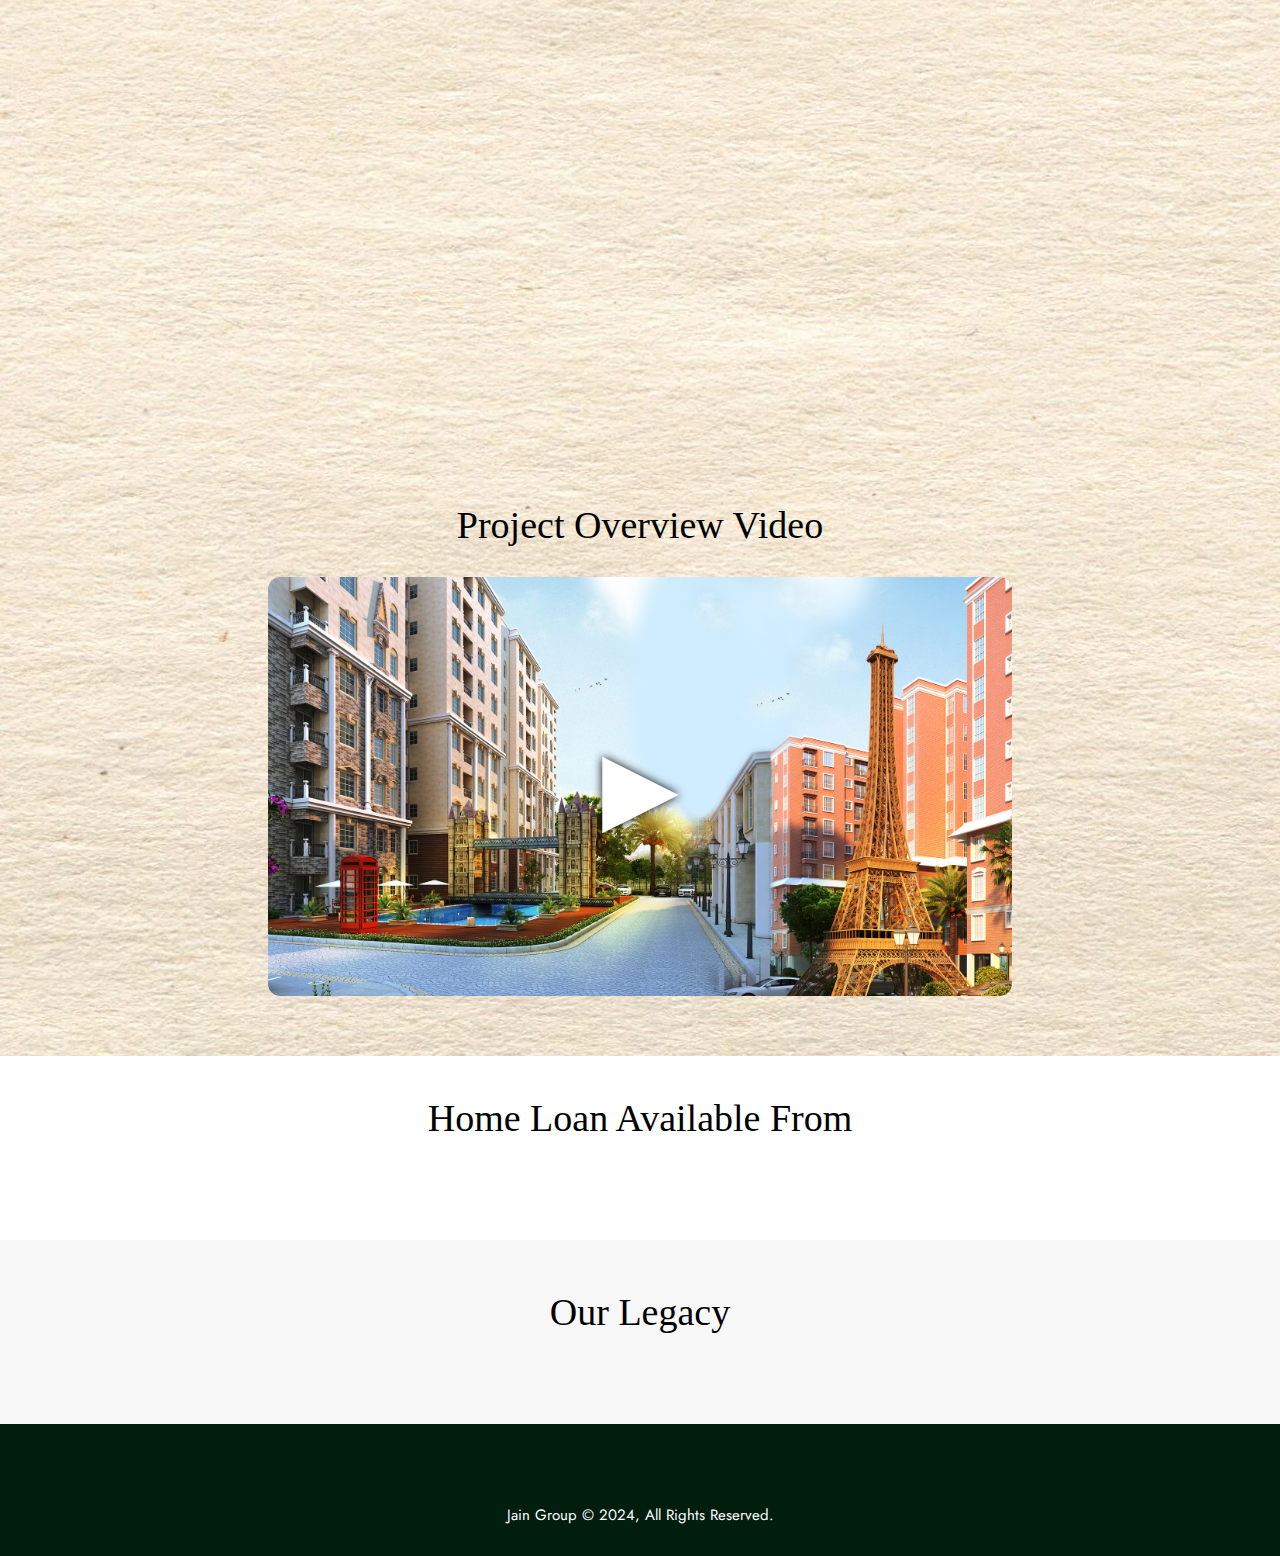
==== commit 3358fdc5: "minor changes" ====
--- a/index.html
+++ b/index.html
@@ -1215,7 +1215,7 @@
         <br><br><br><br>
     </section>
     <section class="project-video">
-        <h1>Project Overview</h1>
+        <h1>Project Overview Video</h1>
         <div class="video-container">
             <div class="video-thumbnail" id="video-thumbnail">
                 <img src="assets/Video Thumbnail.jpg" alt="Video Thumbnail" id="thumbnail-image">
--- a/style.css
+++ b/style.css
@@ -717,6 +717,32 @@
   color: white;
 }
 
+/* Add this CSS to your stylesheet */
+
+/* Add this CSS to your stylesheet */
+
+@keyframes fadeInMoveUp {
+  from {
+    opacity: 0;
+    transform: translateY(20px);
+  }
+  to {
+    opacity: 1;
+    transform: translateY(0);
+  }
+}
+
+.unit-card.hidden {
+  opacity: 0;
+  transform: translateY(20px);
+}
+
+.unit-card.visible {
+  animation: fadeInMoveUp 1.5s forwards;
+}
+
+
+
 .gallery {
   /* background-color: #ffffff; */
   display: flex;
@@ -1675,6 +1701,30 @@
   mix-blend-mode: multiply;
   object-fit: contain;
 }
+@keyframes fadeInMoveUp {
+  from {
+    opacity: 0;
+    transform: translateY(100px);
+  }
+  to {
+    opacity: 1;
+    transform: translateY(0);
+  }
+}
+
+.bank-logos img.hidden {
+  opacity: 0;
+  transform: translateY(100px);
+}
+
+.bank-logos img.visible {
+  animation: fadeInMoveUp 2.5s forwards;
+}
+
+.bank-logos img {
+  opacity: 0; /* Ensure they are hidden initially */
+  transition: opacity 2.5s, transform 2.5s; /* Add transition for smoother appearance */
+}
 
 .legacy {
   text-align: center;
@@ -1723,6 +1773,27 @@
   color: #000;
 }
 
+@keyframes fadeInMoveUp {
+  from {
+    opacity: 0;
+    transform: translateY(120px);
+  }
+  to {
+    opacity: 1;
+    transform: translateY(0);
+  }
+}
+
+.stat.hidden {
+  opacity: 0;
+  transform: translateY(120px);
+}
+
+.stat.visible {
+  animation: fadeInMoveUp 2.5s forwards;
+}
+
+
 footer {
   bottom: 0;
   background-color: #001d0e;
@@ -1794,6 +1865,33 @@
   text-align: left;
 
 }
+
+@keyframes fadeInMoveUp {
+  from {
+    opacity: 0;
+    transform: translateY(120px);
+  }
+  to {
+    opacity: 1;
+    transform: translateY(0);
+  }
+}
+
+.hidden {
+  opacity: 0;
+  transform: translateY(120px);
+}
+
+.visible {
+  animation: fadeInMoveUp 2.5s forwards;
+}
+
+.developer-office, .site-address {
+  opacity: 0;
+  transform: translateY(20px);
+  transition: opacity 2.5s, transform 2.5s;
+}
+
 
 /*===================================================== small desktop ============================= */
 
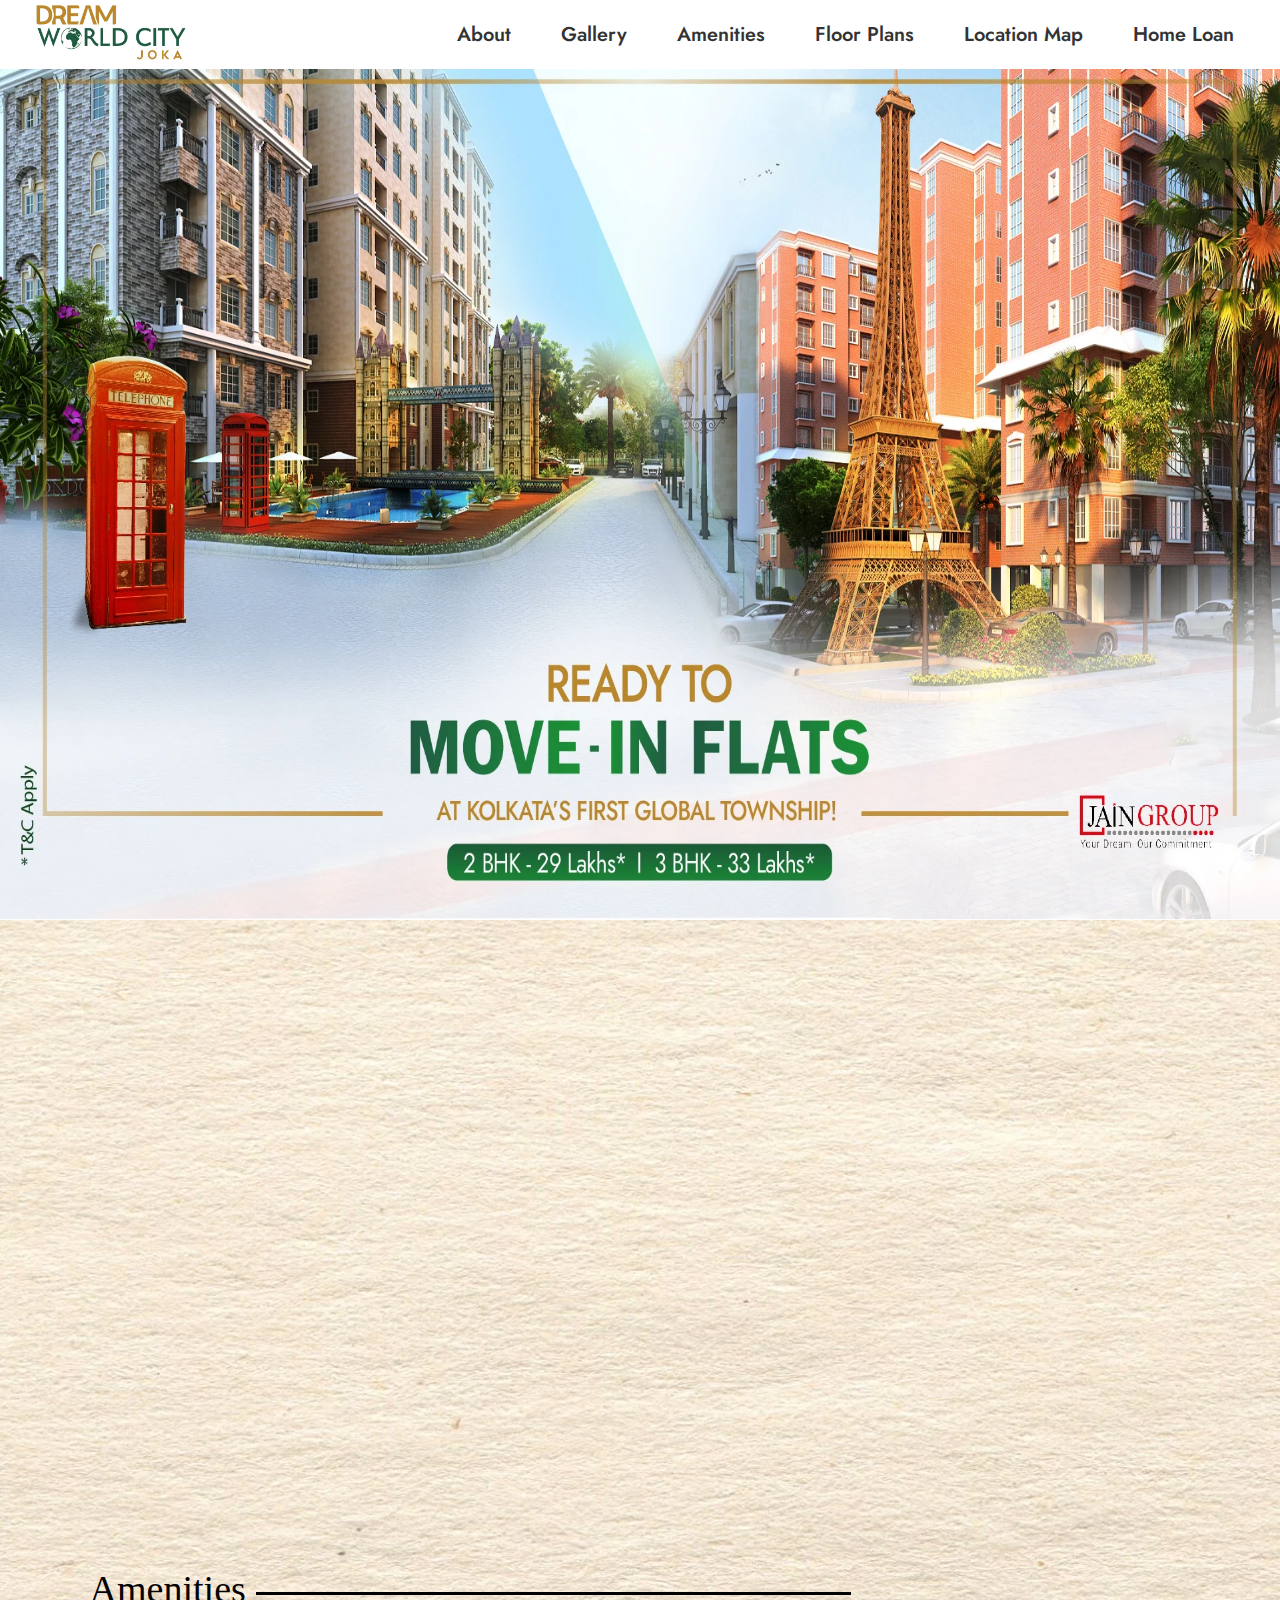
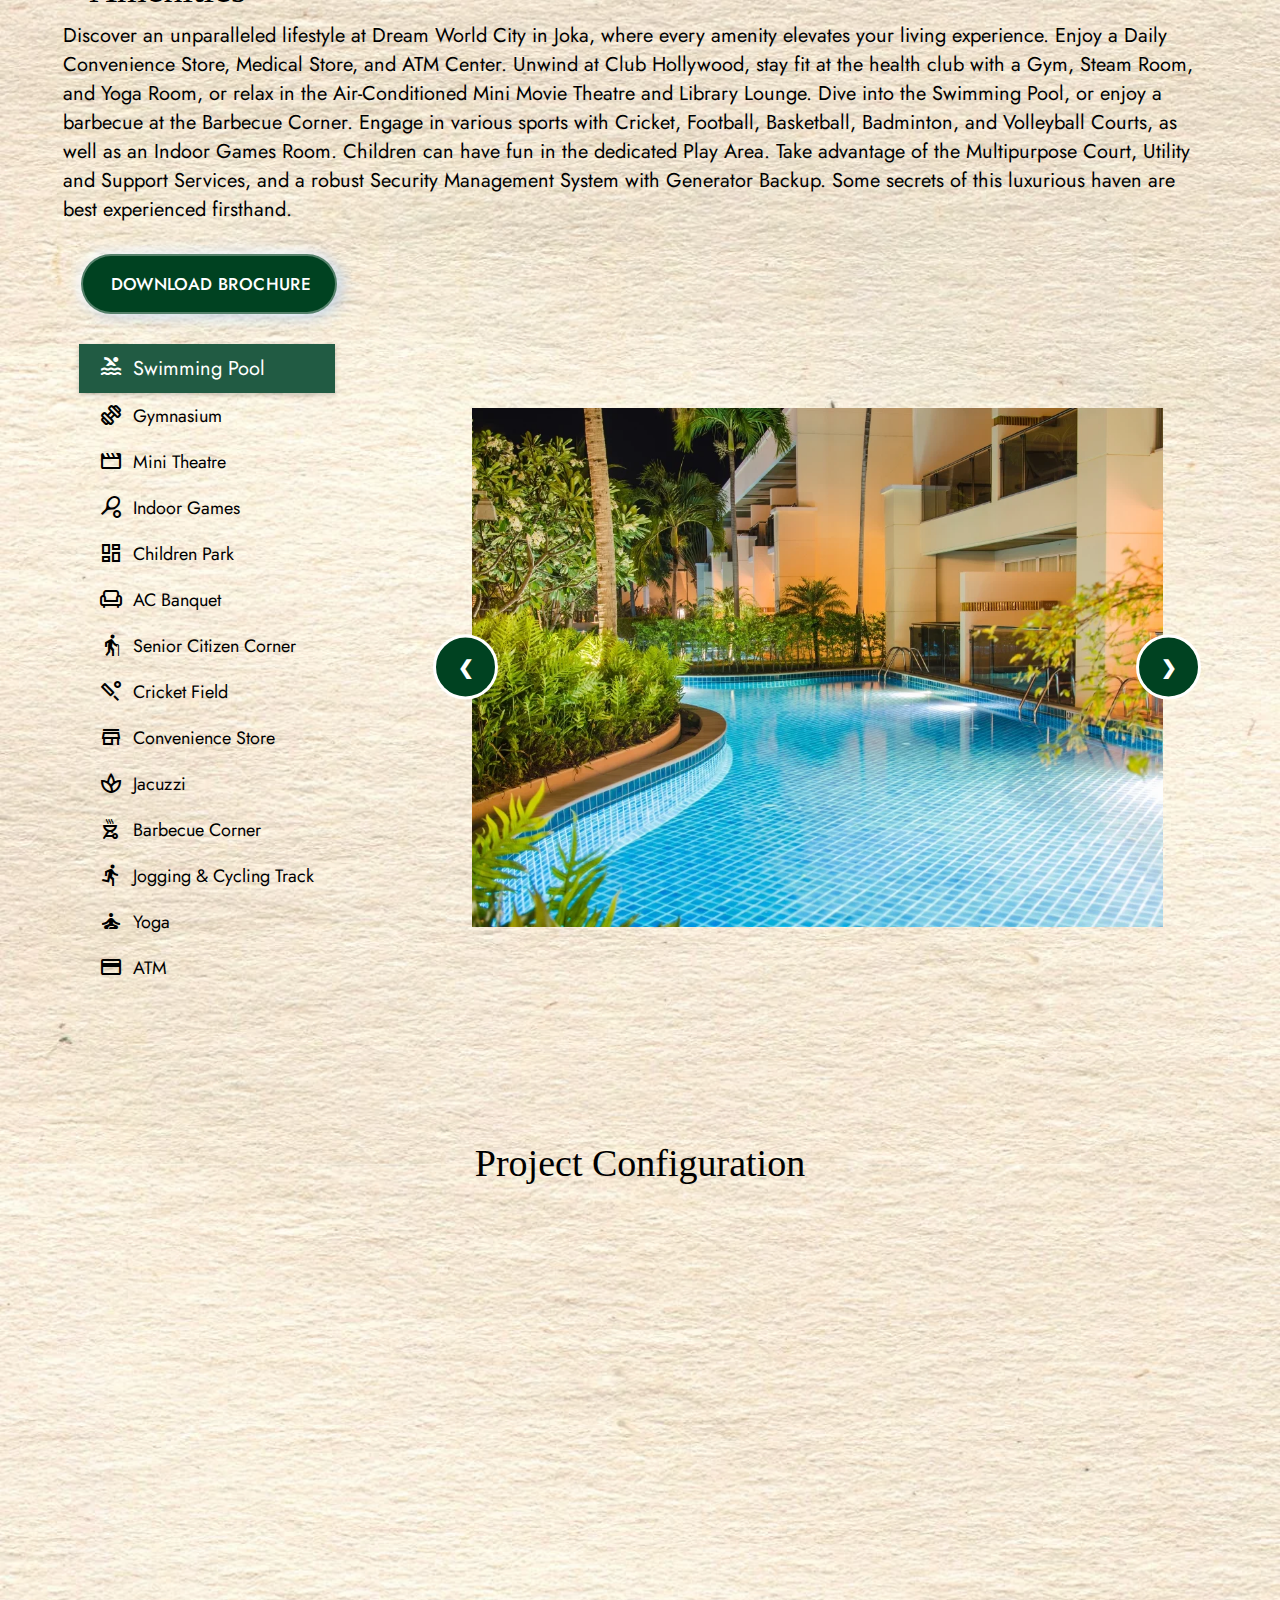
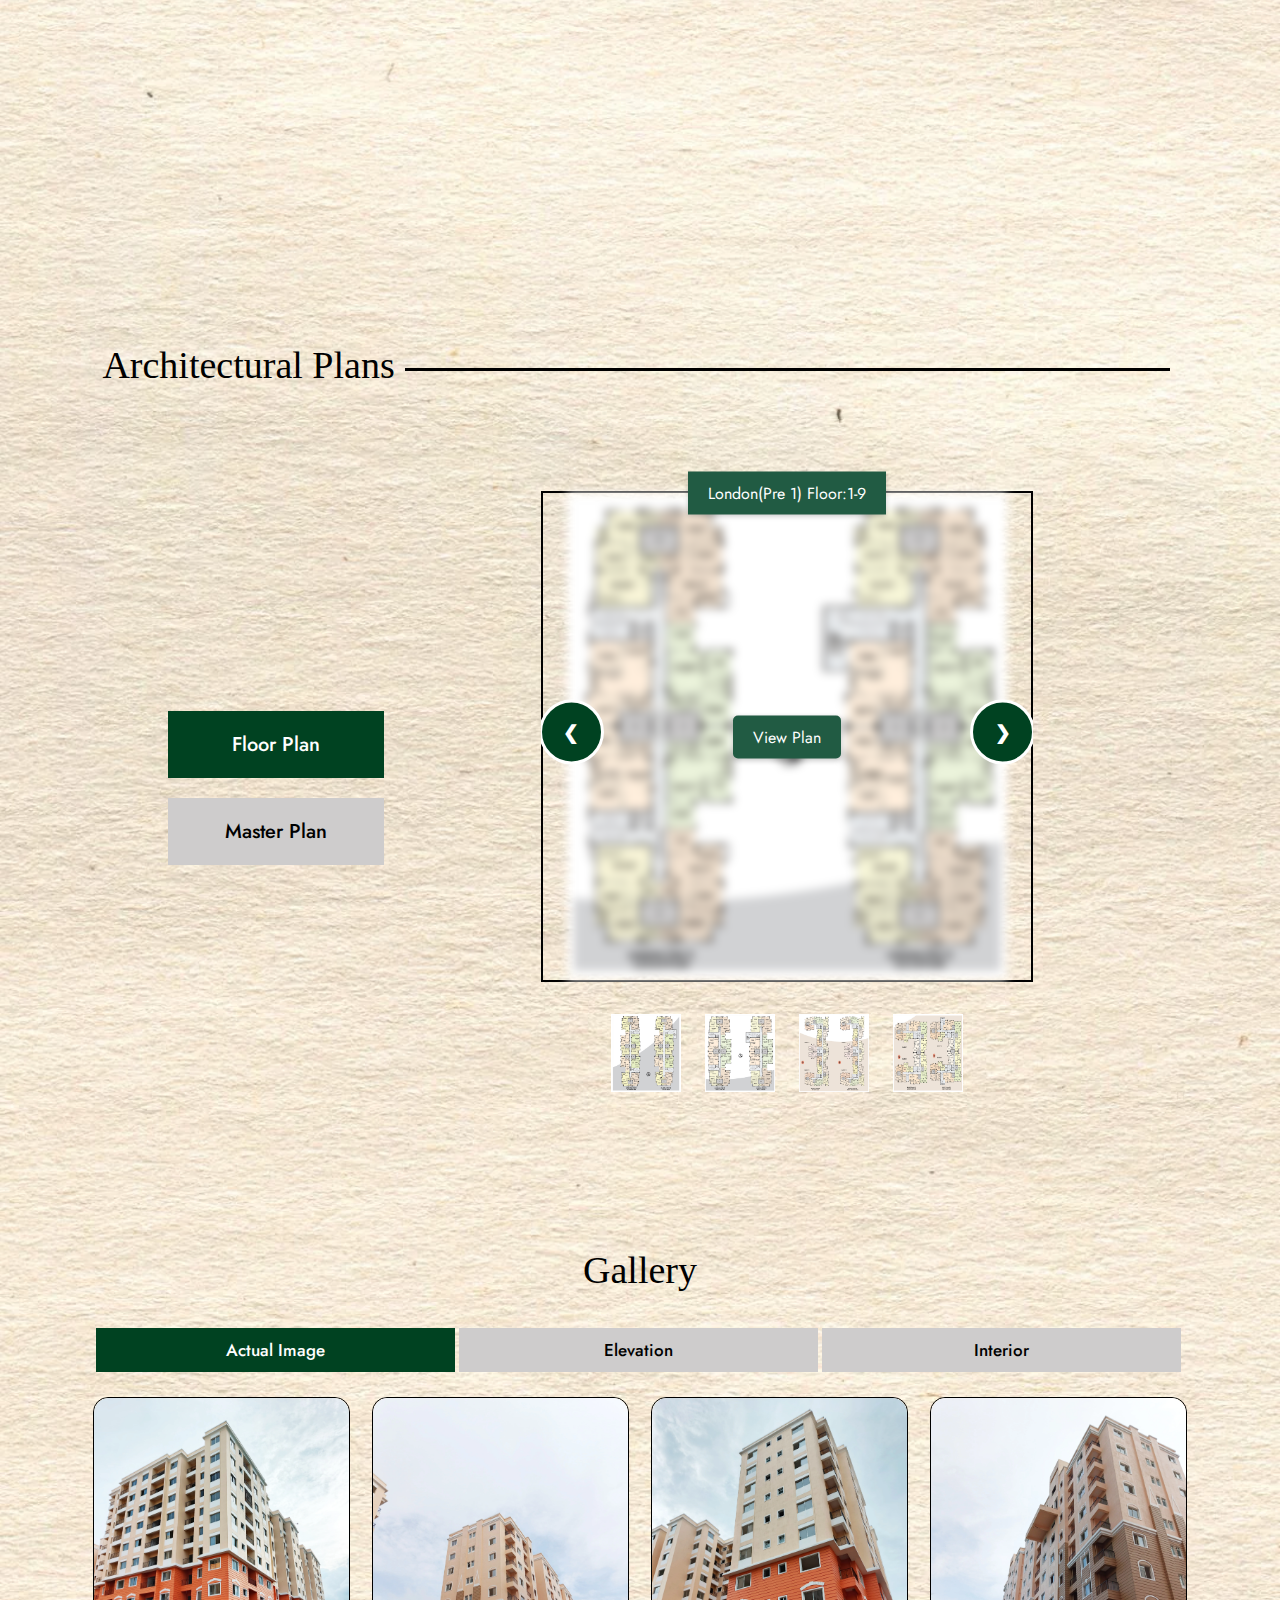
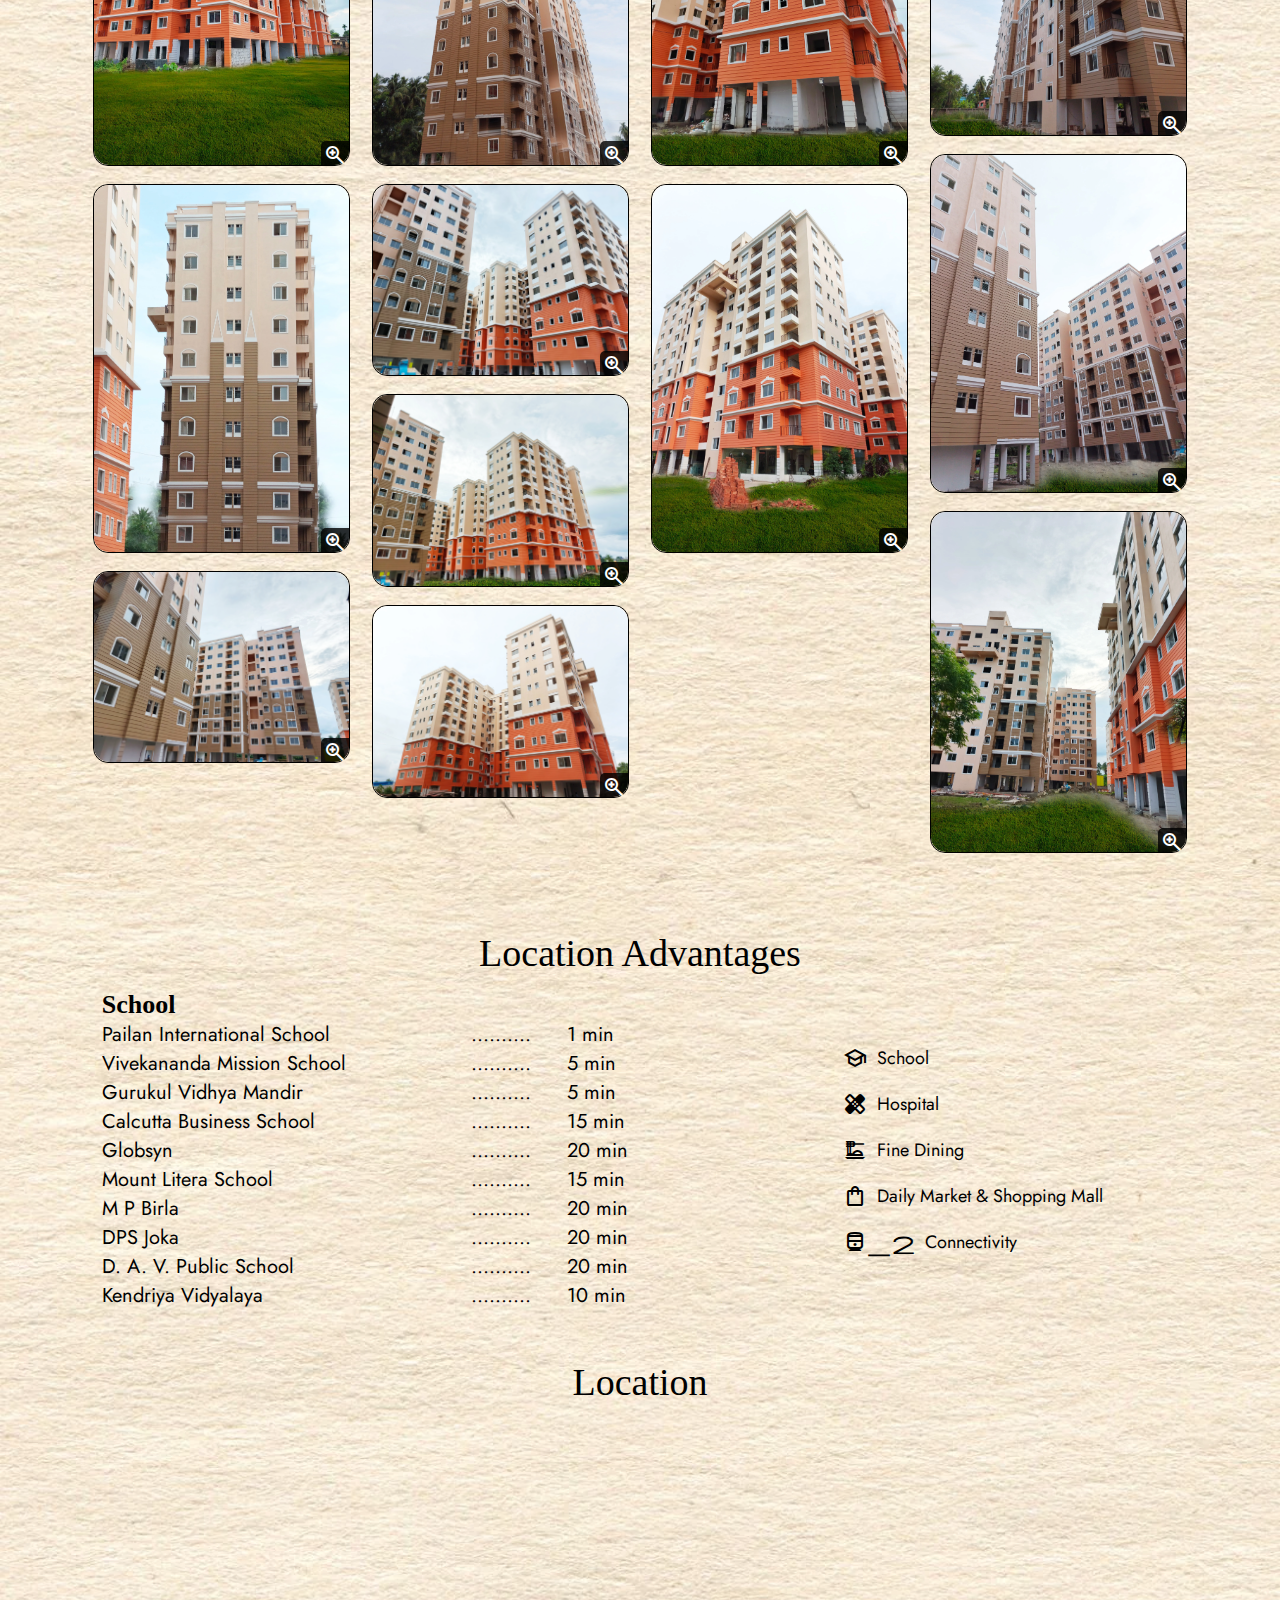
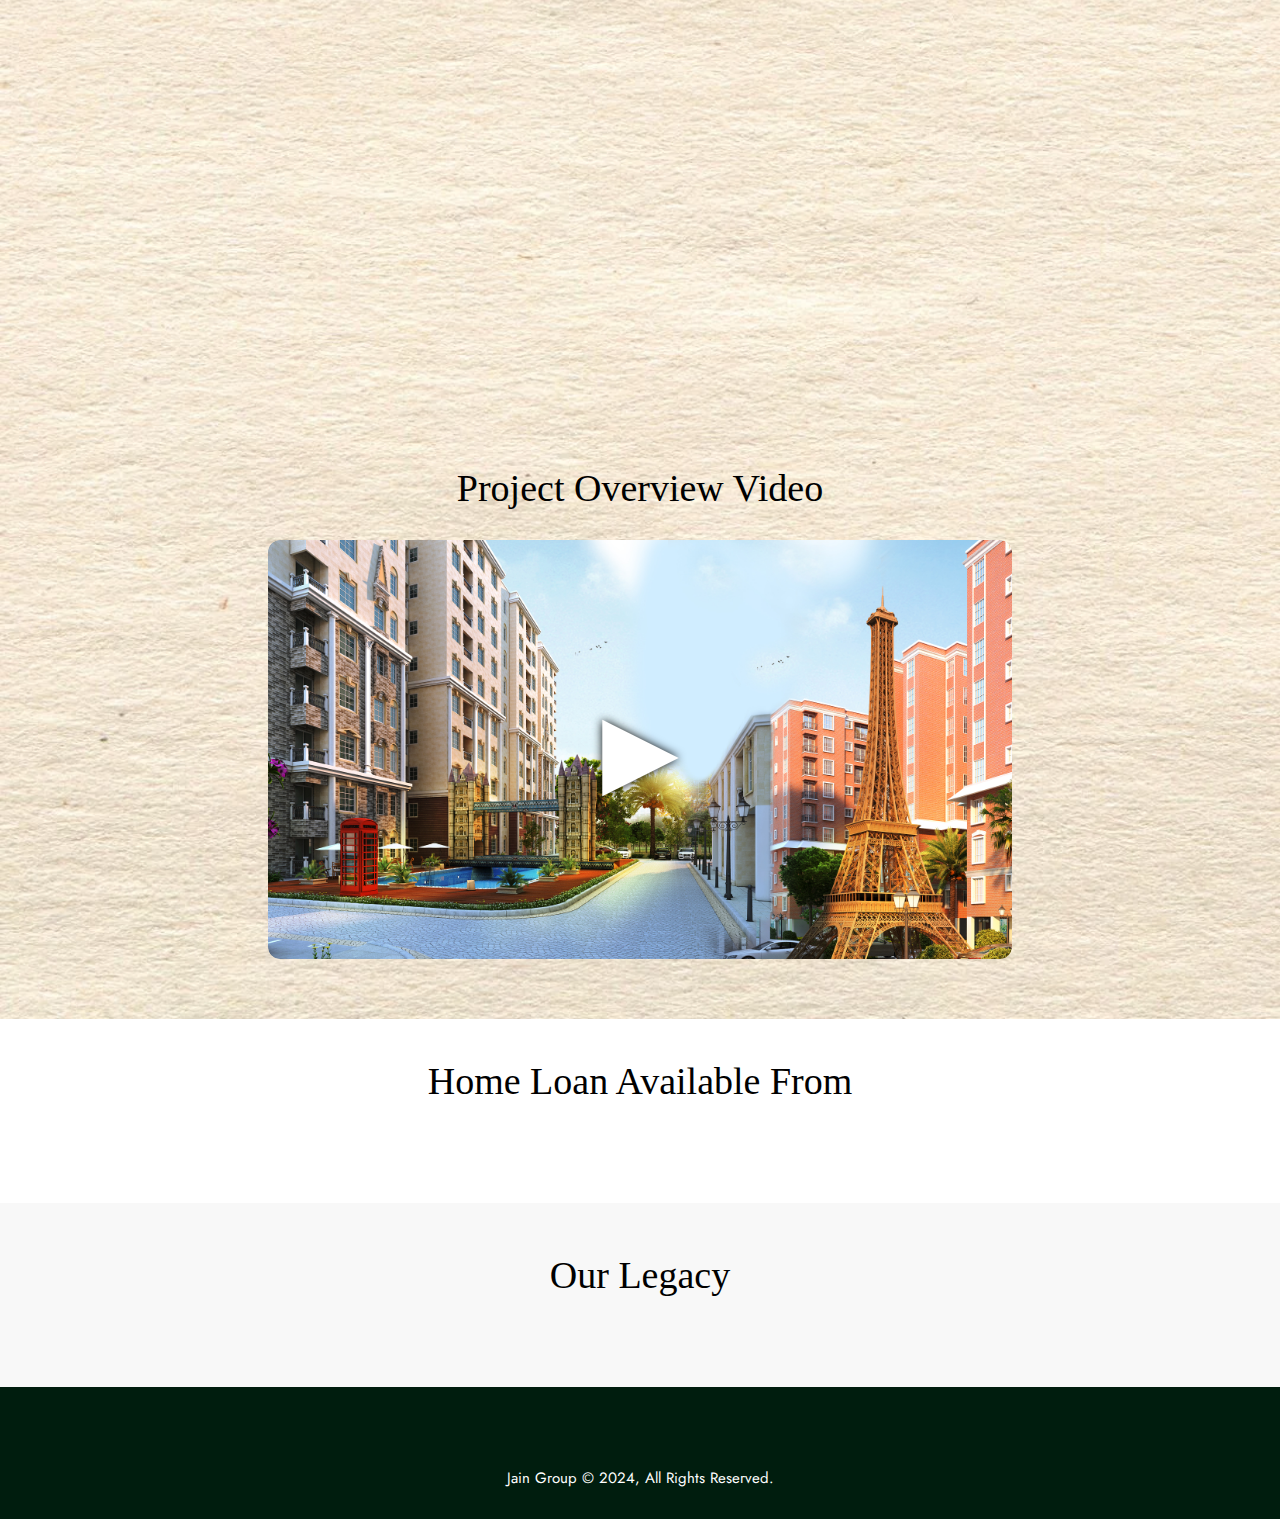
==== commit 40ded22f: "minor changes" ====
--- a/index.html
+++ b/index.html
@@ -81,7 +81,7 @@
     <main id="main"></main>
     <div class="form-container" id="form-container" onsubmit="return formSubmit(event)">
         <form class="enquiry-form">
-            <input id="utm_form_name" name="utm_form_name" type="hidden" value="">
+            <input id="utm_form_name" name="utm_form_name" type="hidden" value="registration">
             <input id="utm_source" name="utm_source" type="hidden" value="">
             <input id="utm_medium" name="utm_medium" type="hidden" value="">
             <input id="utm_content" name="utm_content" type="hidden" value="">
@@ -132,7 +132,7 @@
             </div>
             <br><br>
             <div class="terms-and-condition-container">
-                <input type="checkbox" class="terms-and-condition" id="terms-and-condition" checked required>
+                <input type="checkbox" class="terms-and-condition" id="terms-and-condition" checked>
                 <label for="terms-and-condition">I agree to be contacted by the Jain Group on the above supplied phone
                     number and email address.*</label>
             </div>
@@ -200,28 +200,27 @@
                 <div class="project-about-icon">
                     <!-- <img width="100" height="100" src="https://img.icons8.com/ios-filled/100/city-buildings.png"
                         alt="city-buildings"> -->
-                    <img width="100" height="100" src="assets/icon/building.png"
-                        alt="skyscrapers" />
+                    <img class="icon" width="100" height="100" src="assets/icon/building.png" alt="skyscrapers" />
                     <br>
                     <p class="project-icon-text">6 Towers, G+9 Stories</p>
                 </div>
                 <div class="project-about-icon">
                     <!-- <img width="100" height="100" src="https://img.icons8.com/ios-filled/100/bed.png" alt="bed"> -->
-                    <img width="100" height="100" src="assets/icon/key.png" alt="giving" />
+                    <img class="icon" width="120" height="120" src="assets/Key-01.png" alt="giving" />
                     <br>
                     <p class="project-icon-text">Ready To Move In</p>
                 </div>
                 <div class="project-about-icon">
                     <!-- <img width="100" height="100" src="https://img.icons8.com/ios-filled/100/screen-resolution.png"
                         alt="screen-resolution"> -->
-                    <img width="100" height="100" src="assets/icon/area.png"
+                    <img class="icon" width="100" height="100" src="assets/icon/area.png"
                         alt="resize-four-directions--v1" />
                     <br>
                     <p class="project-icon-text">630 sq.ft - 930 sq.ft SBU</p>
                 </div>
                 <div class="project-about-icon">
                     <!-- <img width="100" height="100" src="https://img.icons8.com/material-sharp/100/rupee.png" alt="rupee"> -->
-                    <img width="100" height="100" src="assets/icon/indian-rupee.png" alt="rupee" />
+                    <img class="icon" width="100" height="100" src="assets/icon/indian-rupee.png" alt="rupee" />
                     <br>
                     <p class="project-icon-text">29 Lacs Onwards*</p>
                 </div>
@@ -256,49 +255,24 @@
             </div>
         </div>
     </section>
-    <section class="unit-details">
-        <h1>Project Configuration</h1>
-        <br>
-        <div class="unit-cards">
-            <div class="unit-card">
-                <h3>Unit</h3>
-                <p>2 BHK</p>
-                <br>
-                <br>
-                <h3>Carpet Area</h3>
-                <p>630 to 800 sq.ft</p>
-                <button class="view-details" onclick="enquiryForm('registration')">
-                    View Details
-                </button>
-            </div>
-            <div class="unit-card">
-                <h3>Unit</h3>
-                <p>3 BHK</p>
-                <br>
-                <br>
-                <h3>Carpet Area</h3>
-                <p>795 to 930 sq.ft</p>
-                <button class="view-details" onclick="enquiryForm('registration')">
-                    View Details
-                </button>
-            </div>
-        </div>
-    </section>
     <section class="amenities" id="amenities">
         <h1>Amenities</h1>
         <div class="amenities-description">
             <p class="amenities-description-desktop">Discover an unparalleled lifestyle at Dream World City in Joka,
-                where every amenity elevates your
-                living experience. Enjoy a Central Lawn for gatherings, a Supermarket, Pharmacy, and Bank/ATM
-                Center. Unwind at Club Hollywood, stay fit at the health club with a Gym and Yoga Room, or relax in
-                the Air-Conditioned Movie Theatre and Coffee Shop. Stroll through vast Landscaped Gardens, Water
-                Bodies, and Fountains. For recreation, find Cricket, Football, Basketball, Badminton, and Volleyball
-                Courts, as well as indoor games like Pool, Table Tennis, and more. Some secrets of this luxurious
-                haven are best experienced firsthand.</p>
+                where every amenity elevates your living experience. Enjoy a Daily Convenience Store, Medical Store, and
+                ATM Center. Unwind at Club Hollywood, stay fit at the health club with a Gym, Steam Room, and Yoga Room,
+                or relax in the Air-Conditioned Mini Movie Theatre and Library Lounge. Dive into the Swimming Pool, or
+                enjoy a barbecue at the Barbecue Corner. Engage in various sports with Cricket, Football, Basketball,
+                Badminton, and Volleyball Courts, as well as an Indoor Games Room. Children can have fun in the
+                dedicated Play Area. Take advantage of the Multipurpose Court, Utility and Support Services, and a
+                robust Security Management System with Generator Backup. Some secrets of this luxurious haven are best
+                experienced firsthand.</p>
             <p class="amenities-description-mobile">
-                Experience luxury at Dream World City, Joka, with world-class amenities. Enjoy a Central Lawn,
-                Supermarket, Club Hollywood, Gym, Yoga Room, Air-Conditioned Theatre, Coffee Shop, Landscaped
-                Gardens, and Sports Courts. Uncover more secrets firsthand.</p>
+                Experience luxury at Dream World City, Joka, with world-class amenities. Enjoy a Daily Convenience
+                Store, Medical Store, ATM, Club Hollywood, Gym, Steam Room, Yoga Room, Air-Conditioned Mini Movie
+                Theatre, Library Lounge, Swimming Pool, Barbecue Corner, Indoor Games Room, Multipurpose Court,
+                Children’s Play Area, Utility and Support Services, Security Management System, and Generator Backup.
+                Uncover more secrets firsthand.</p>
             <button class="download-brochure" onclick="enquiryForm('brochure')">
                 Download Brochure
             </button>
@@ -404,13 +378,13 @@
                             alt="Ac Banquet">
                         <p class="amenities-name"><span class="material-symbols-outlined">
                                 chair
-                            </span>Ac Banquet</p>
+                            </span>AC Banquet</p>
                     </div>
                     <div class="carousel-item">
                         <img class="amenities-desktop-image"
                             src="assets/amenities/amenities desktop/senior citizen.webp" alt="senior citizen corner">
                         <img class="amenities-mobile-image"
-                            src="assets/amenities/amenities mobile/senior citzen corner mobile.webp"
+                            src="assets/amenities/amenities mobile/senior sitting mobile.webp"
                             alt="senior citizen corner">
                         <p class="amenities-name"><span class="material-symbols-outlined">
                                 elderly
@@ -448,7 +422,7 @@
                         <img class="amenities-desktop-image"
                             src="assets/amenities/amenities desktop/barbeque corner.webp" alt="Barbecue Corner">
                         <img class="amenities-mobile-image"
-                            src="assets/amenities/amenities mobile/barbeque corner mobile.webp" alt="Barbecue Corner">
+                            src="assets/amenities/amenities mobile/barbecue corner mobile.webp" alt="Barbecue Corner">
                         <p class="amenities-name"><span class="material-symbols-outlined">
                                 outdoor_grill
                             </span>Barbecue Corner</p>
@@ -487,6 +461,35 @@
             </div>
         </div>
     </section>
+    <section class="unit-details">
+        <h1>Project Configuration</h1>
+        <br>
+        <div class="unit-cards">
+            <div class="unit-card">
+                <h3>Unit</h3>
+                <p>2 BHK</p>
+                <br>
+                <br>
+                <h3>Carpet Area</h3>
+                <p>630 to 800 sq.ft</p>
+                <button class="view-details" onclick="enquiryForm('registration')">
+                    View Details
+                </button>
+            </div>
+            <div class="unit-card">
+                <h3>Unit</h3>
+                <p>3 BHK</p>
+                <br>
+                <br>
+                <h3>Carpet Area</h3>
+                <p>795 to 930 sq.ft</p>
+                <button class="view-details" onclick="enquiryForm('registration')">
+                    View Details
+                </button>
+            </div>
+        </div>
+    </section>
+
     <h1 class="floor-plans-heading-desktop">Architectural Plans</h1>
     <section class="floor-plans-section" id="floor-plans">
         <h1 class="floor-plans-heading-mobile">Architectural Plans</h1>
@@ -593,7 +596,7 @@
             <div class="gallery-tab-content">
                 <div class="gallery-mobile-images">
                     <div class="img-container">
-                        <img src="assets/gallery images/actual image/1.webp" alt="Image 1">
+                        <img src="assets/gallery images/actual image/6.webp" alt="Image 1">
                         <span class="material-symbols-outlined" id="zoom-icon">zoom_in
                         </span>
                     </div>
@@ -610,7 +613,7 @@
                 </div>
                 <div class="gallery-mobile-images">
                     <div class="img-container">
-                        <img src="assets/gallery images/actual image/4.webp" alt="Image 3">
+                        <img src="assets/gallery images/actual image/7.webp" alt="Image 3">
                         <span class="material-symbols-outlined" id="zoom-icon">zoom_in
                         </span>
                     </div>
@@ -698,7 +701,7 @@
             <div class="gallery-tab-content">
                 <div class="gallery-mobile-images">
                     <div class="img-container">
-                        <img src="assets/gallery images/elevation/mobile/mobile 1.webp" alt="Image 3">
+                        <img src="assets/gallery images/elevation/mobile/Building-22.webp" alt="Image 3">
                         <span class="material-symbols-outlined" id="zoom-icon">zoom_in
                         </span>
                     </div>
@@ -715,7 +718,7 @@
                 </div>
                 <div class="gallery-mobile-images">
                     <div class="img-container">
-                        <img src="assets/gallery images/elevation/mobile/mobile 4.webp" alt="Image 1">
+                        <img src="assets/gallery images/elevation/mobile/Building-23.webp" alt="Image 1">
                         <span class="material-symbols-outlined" id="zoom-icon">zoom_in
                         </span>
                     </div>
@@ -1251,18 +1254,15 @@
         <h1>Our Legacy</h1>
         <div class="legacy-stats">
             <div class="stat">
-                <img class="icon" width="100" height="100" src="assets/icon/building.png"
-                    alt="skyscrapers" />
+                <img class="icon" width="100" height="100" src="assets/icon/building.png" alt="skyscrapers" />
                 <p><strong>5</strong><br>Million sq.ft. Developed</p>
             </div>
             <div class="stat">
-                <img class="icon" width="100" height="100" src="assets/icon/construction.png"
-                    alt="constructing" />
+                <img class="icon" width="100" height="100" src="assets/icon/construction.png" alt="constructing" />
                 <p><strong>20</strong><br>Million sq.ft. under Planning and Development</p>
             </div>
             <div class="stat">
-                <img class="icon" width="100" height="100" src="assets/icon/happy customer.png"
-                    alt="batch-assign" />
+                <img class="icon" width="100" height="100" src="assets/icon/happy customer.png" alt="batch-assign" />
                 <p><strong>7000</strong><br>Happy Customers</p>
             </div>
             <div class="stat">
@@ -1270,12 +1270,11 @@
                 <p><strong>40+</strong><br>Industry Awards and Recognitions</p>
             </div>
             <div class="stat">
-                <img class="icon" width="100" height="100" src="assets/icon/reputation.png"
-                    alt="handshake-heart" />
+                <img class="icon" width="100" height="100" src="assets/icon/reputation.png" alt="handshake-heart" />
                 <p>Reputed Name in Real Estate, Hospitality & Finance Sectors</p>
             </div>
             <div class="stat">
-                <img class="icon" width="100" height="100" src="assets/icon/key.png" alt="giving" />
+                <img class="custom-icon" width="100" height="100" src="assets/Key-01.png" alt="giving" />
                 <p>Over 2 Decades of Delivering Excellence</p>
             </div>
             <div class="stat">
@@ -1317,7 +1316,7 @@
                 return results === null ? "" : decodeURIComponent(results[1].replace(/\+/g, " "));
             }
 
-            // var utm_form_name = getParameterByName('utm_form_name');
+            var utm_form_name = getParameterByName('utm_form_name');
             var utm_source = getParameterByName('utm_source');
             console.log(utm_source);
             console.log("==========");
--- a/style.css
+++ b/style.css
@@ -548,16 +548,17 @@
   max-width: 0;
   opacity: 0;
   font-size: x-large;
-  font-family: "Playfair Display", serif;
+  font-family: "josefin sans",sans-serif;
   font-weight: 400;
   transition: all 0.5s ease-in-out;
   overflow: hidden;
   padding: 10px 10px 0 10px;
-  width: 170px;
+  width: 175px;
   height: 30px;
   transform: translateX(256px);
   z-index: 0;
   color: white;
+  /* margin: 0 0px 6px 0px; */
 }
 
 .side-nav-call p.revealed {
@@ -904,7 +905,7 @@
 
 .amenities {
   text-align: center;
-  padding: 20px;
+  /* padding: 20px; */
 }
 
 .amenities h1 {
@@ -946,7 +947,7 @@
 }
 
 .amenities-description p {
-  padding: 0 3.5% 30px 3.5%;
+  padding: 0 2.5% 30px 1.5%;
   font-size: 20px;
   text-align: left;
 }
@@ -2062,12 +2063,12 @@
   }
 
   .mobile-nav a.active::before {
-    content: "✦";
+    content: "✧";
     position: absolute;
-    left: -30px;
-    top: 2.5%;
+    left: -20px;
+    top: 10%;
     color: #004221;
-    font-size: 35px;
+    font-size: 30px;
   }
 
   .mobile-nav li:nth-child(1) {
@@ -2321,6 +2322,7 @@
     justify-content: center;
     align-items: center;
     flex-direction: column;
+    margin: 0;
   }
 
   .project-description {
@@ -2345,11 +2347,14 @@
   }
 
 
-  .project-about-icon img {
+  .icon {
     width: 80px;
     height: 80px;
   }
-
+  .custom-icon{
+    width: 90px;
+    height: 90px;
+  }
   .project-about-icon p {
     text-align: center;
   }
@@ -2364,7 +2369,7 @@
   }
 
   .unit-details {
-    padding: 70px 0 60px 0;
+    padding: 70px 0 0 0;
   }
 
   .unit-details h1 {
@@ -2405,20 +2410,24 @@
     width: 95%;
   }
 
-  /* 
+  
   .amenities{
-    background-image: url('assets/amenities\ background.webp');
-    background-repeat: no-repeat;
-    background-size: cover;
-  } */
+  padding: 20px;
+
+  }
+
+  .amenities h1{
+    padding: 20px 0 0 1%;
+  }
 
   .amenities-container {
     flex-direction: column;
   }
 
   .amenities-description {
-    width: 90%;
+    width: 100%;
     margin-bottom: 20px;
+    padding: 0;
   }
 
   .amenities-description p {
@@ -2778,9 +2787,9 @@
   }
 
   .mobile-nav a.active::before {
-    font-size: 25px;
-    top: 7.5%;
-    left: -15px;
+    font-size: 20px;
+    top: 14.5%;
+    left: -8px;
   }
 
   .side-nav-whatsapp-icon {
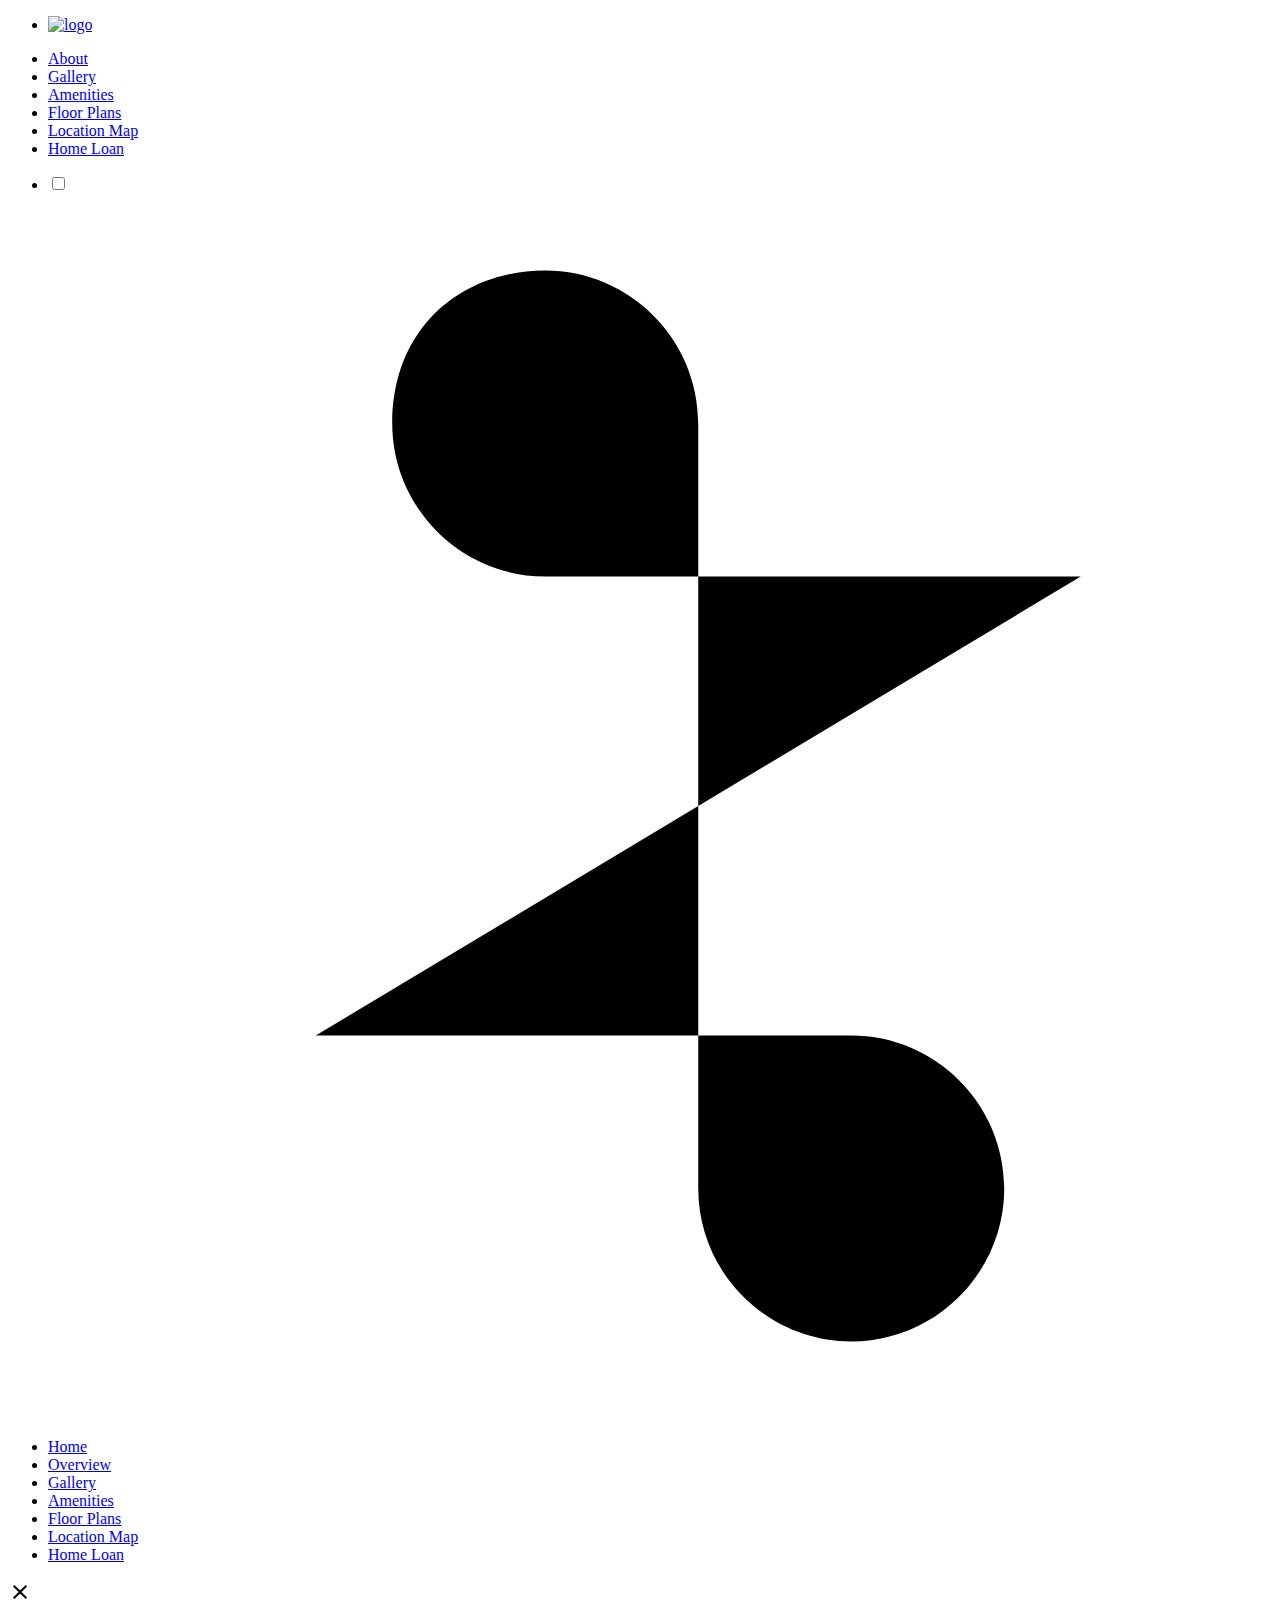
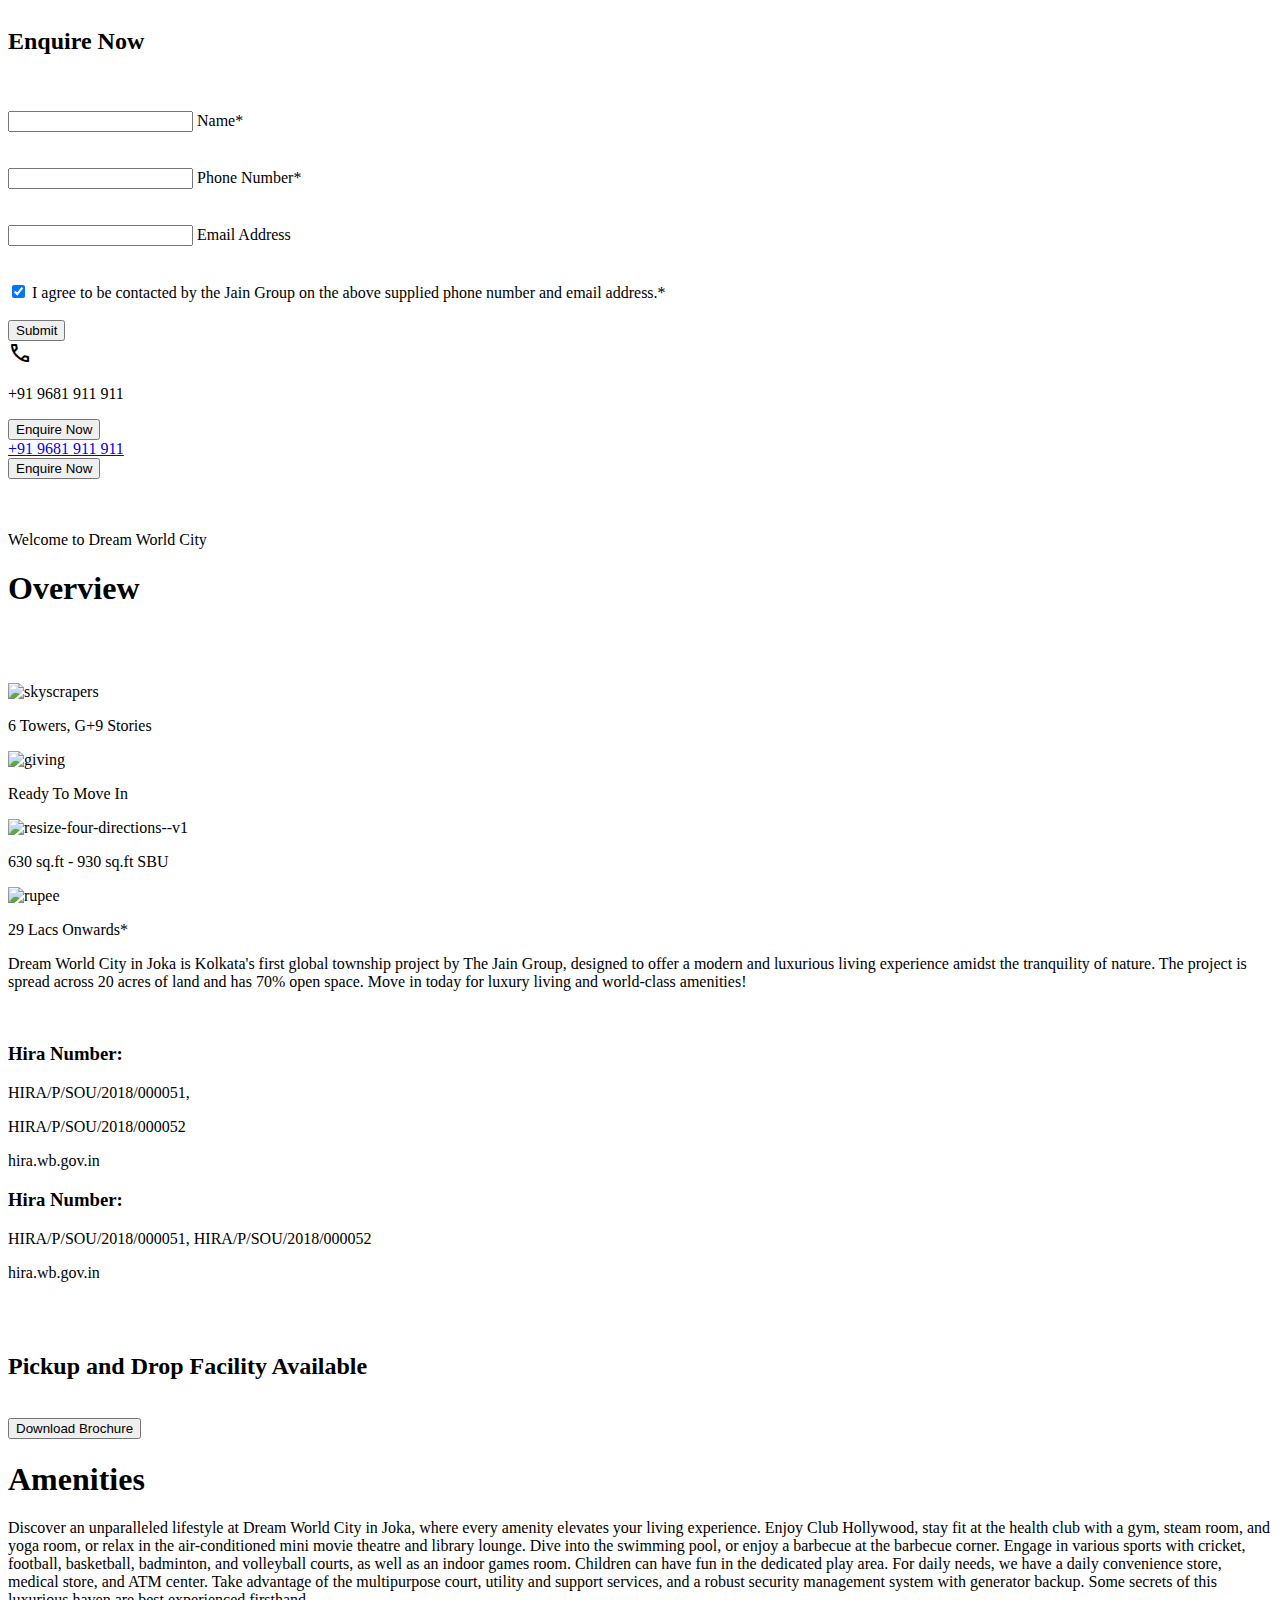
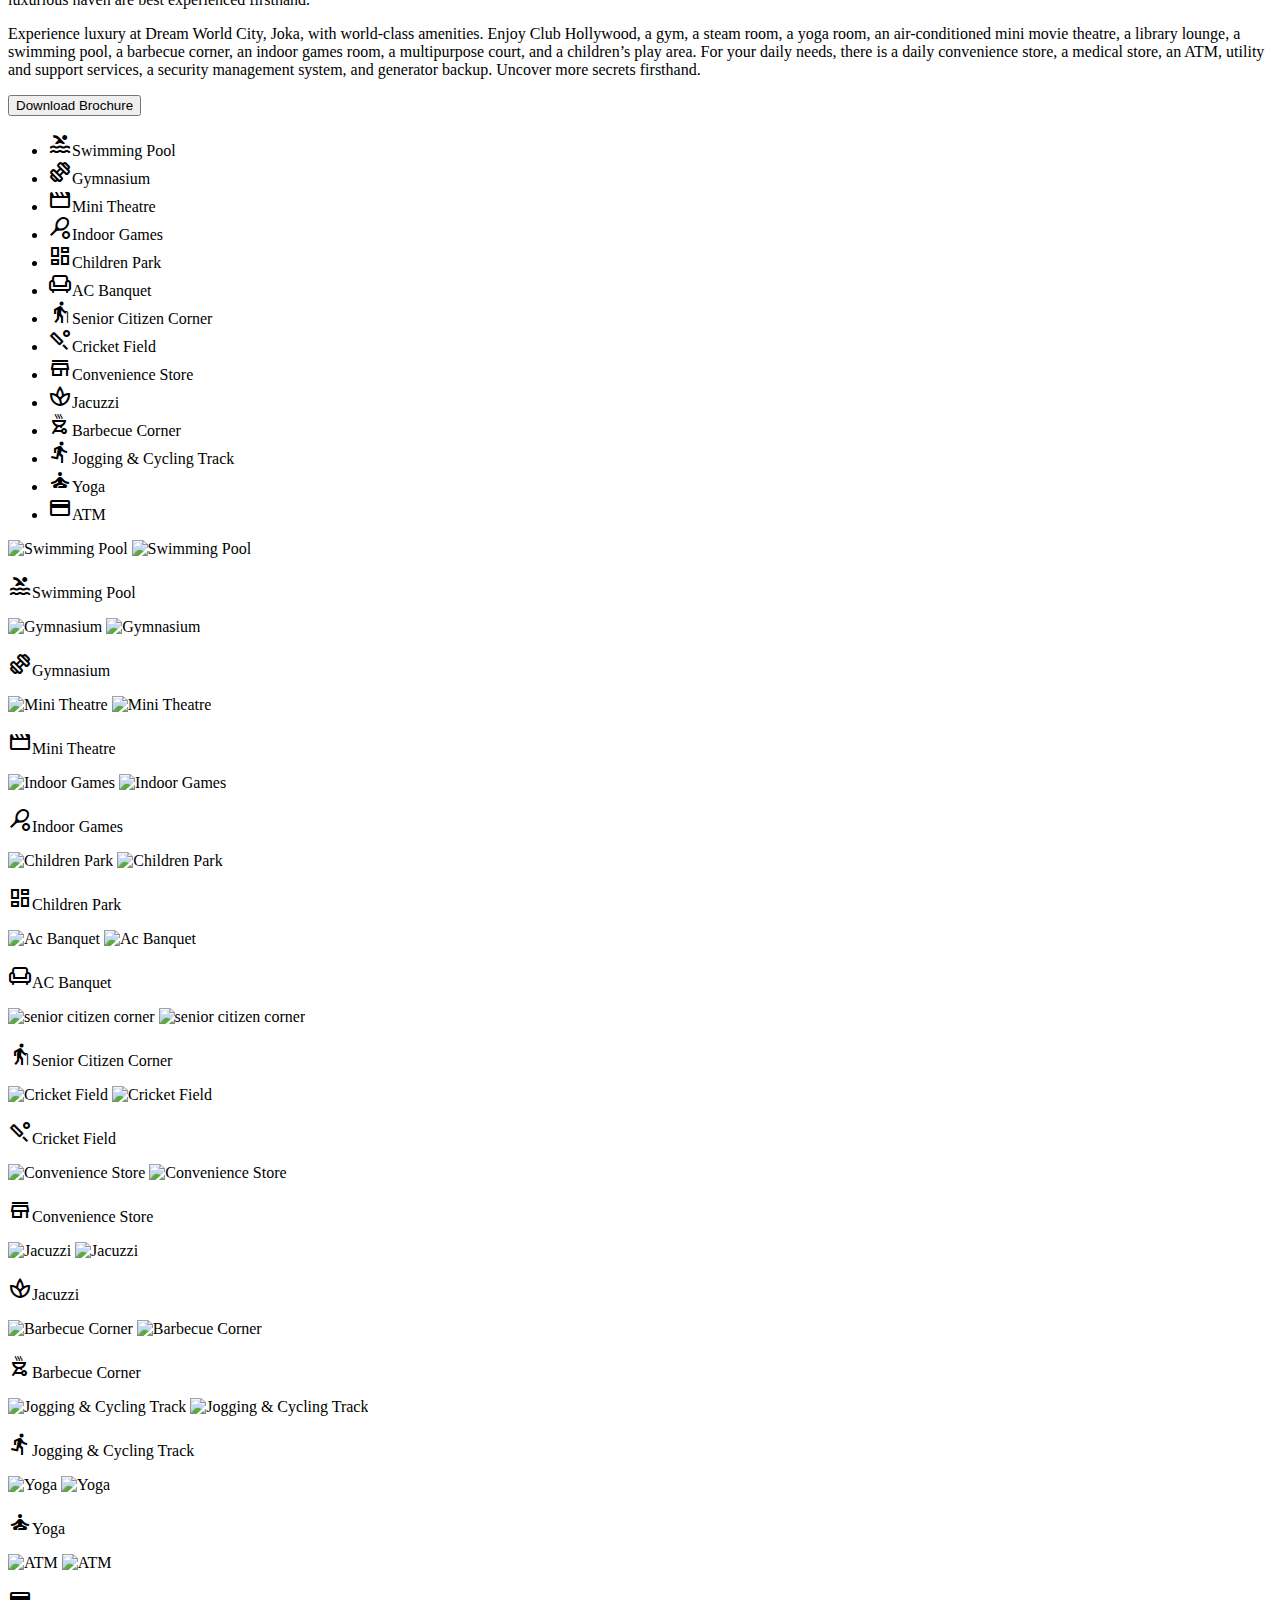
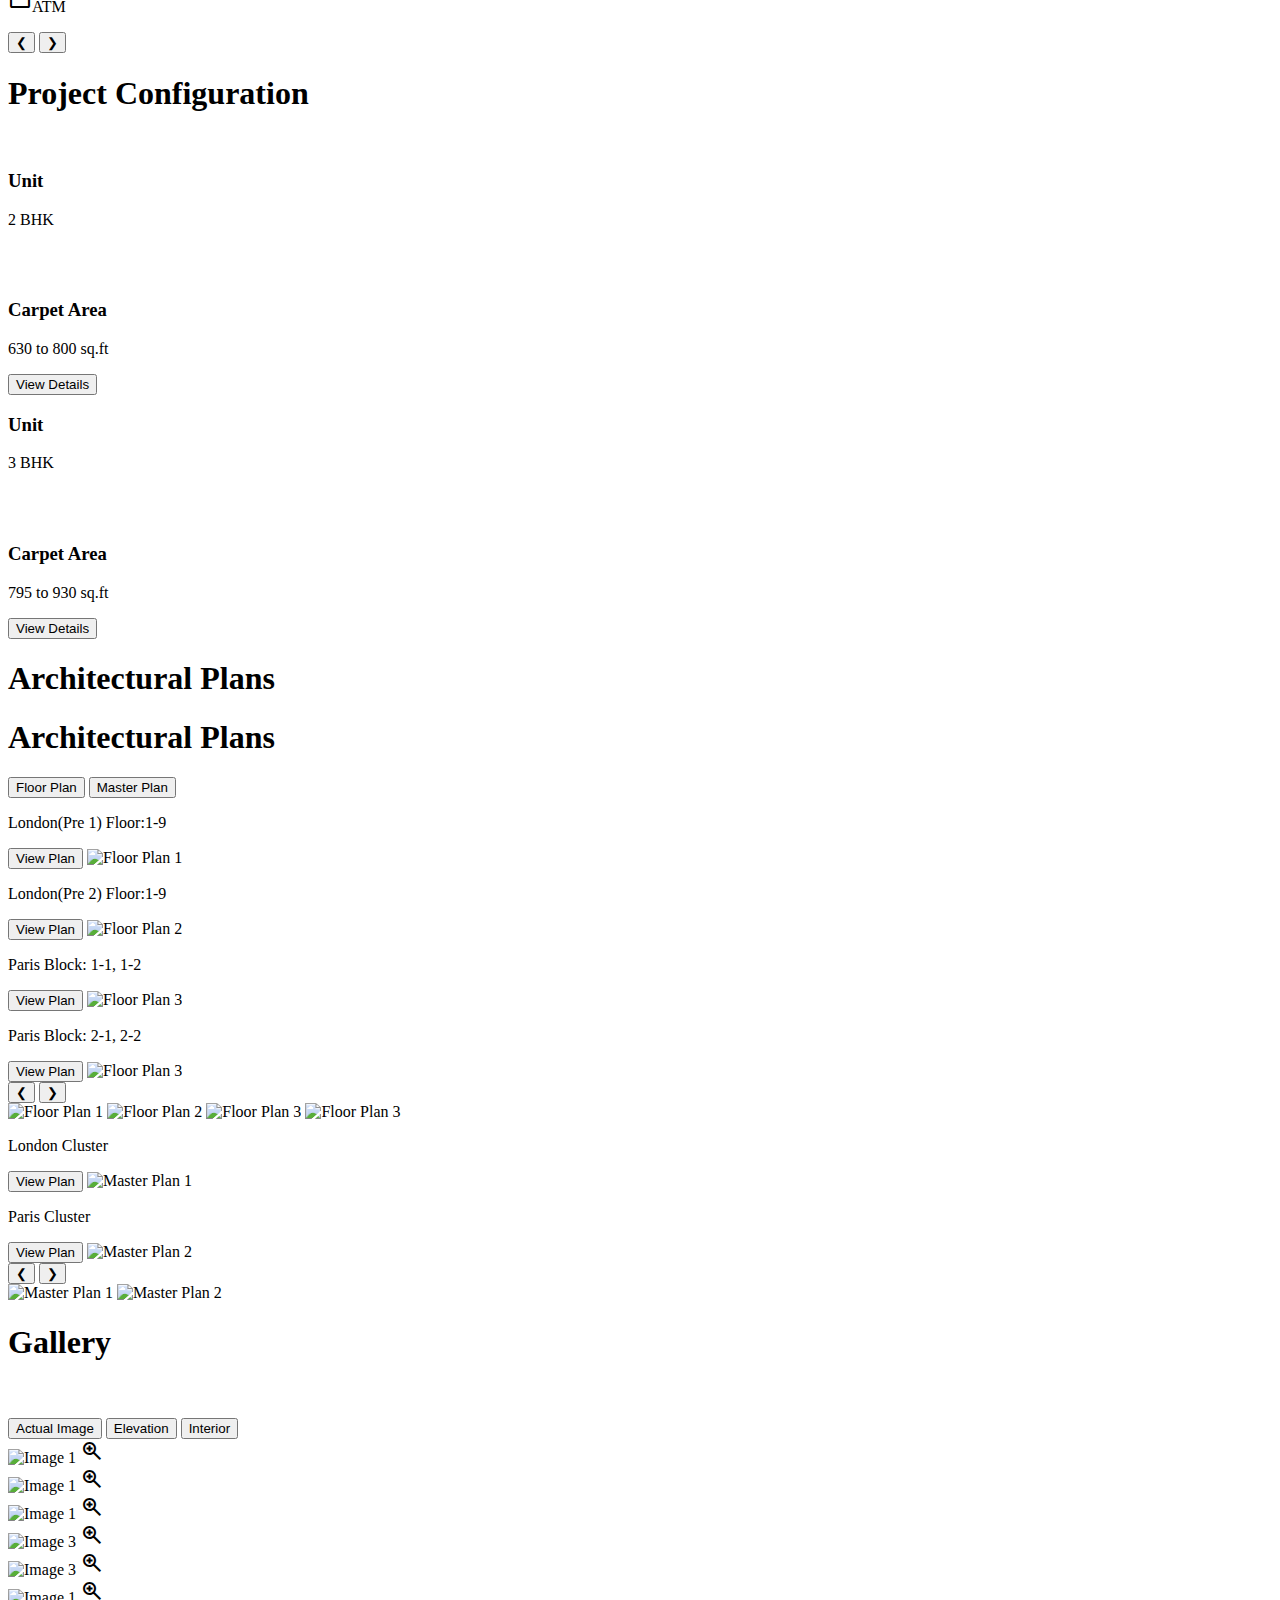
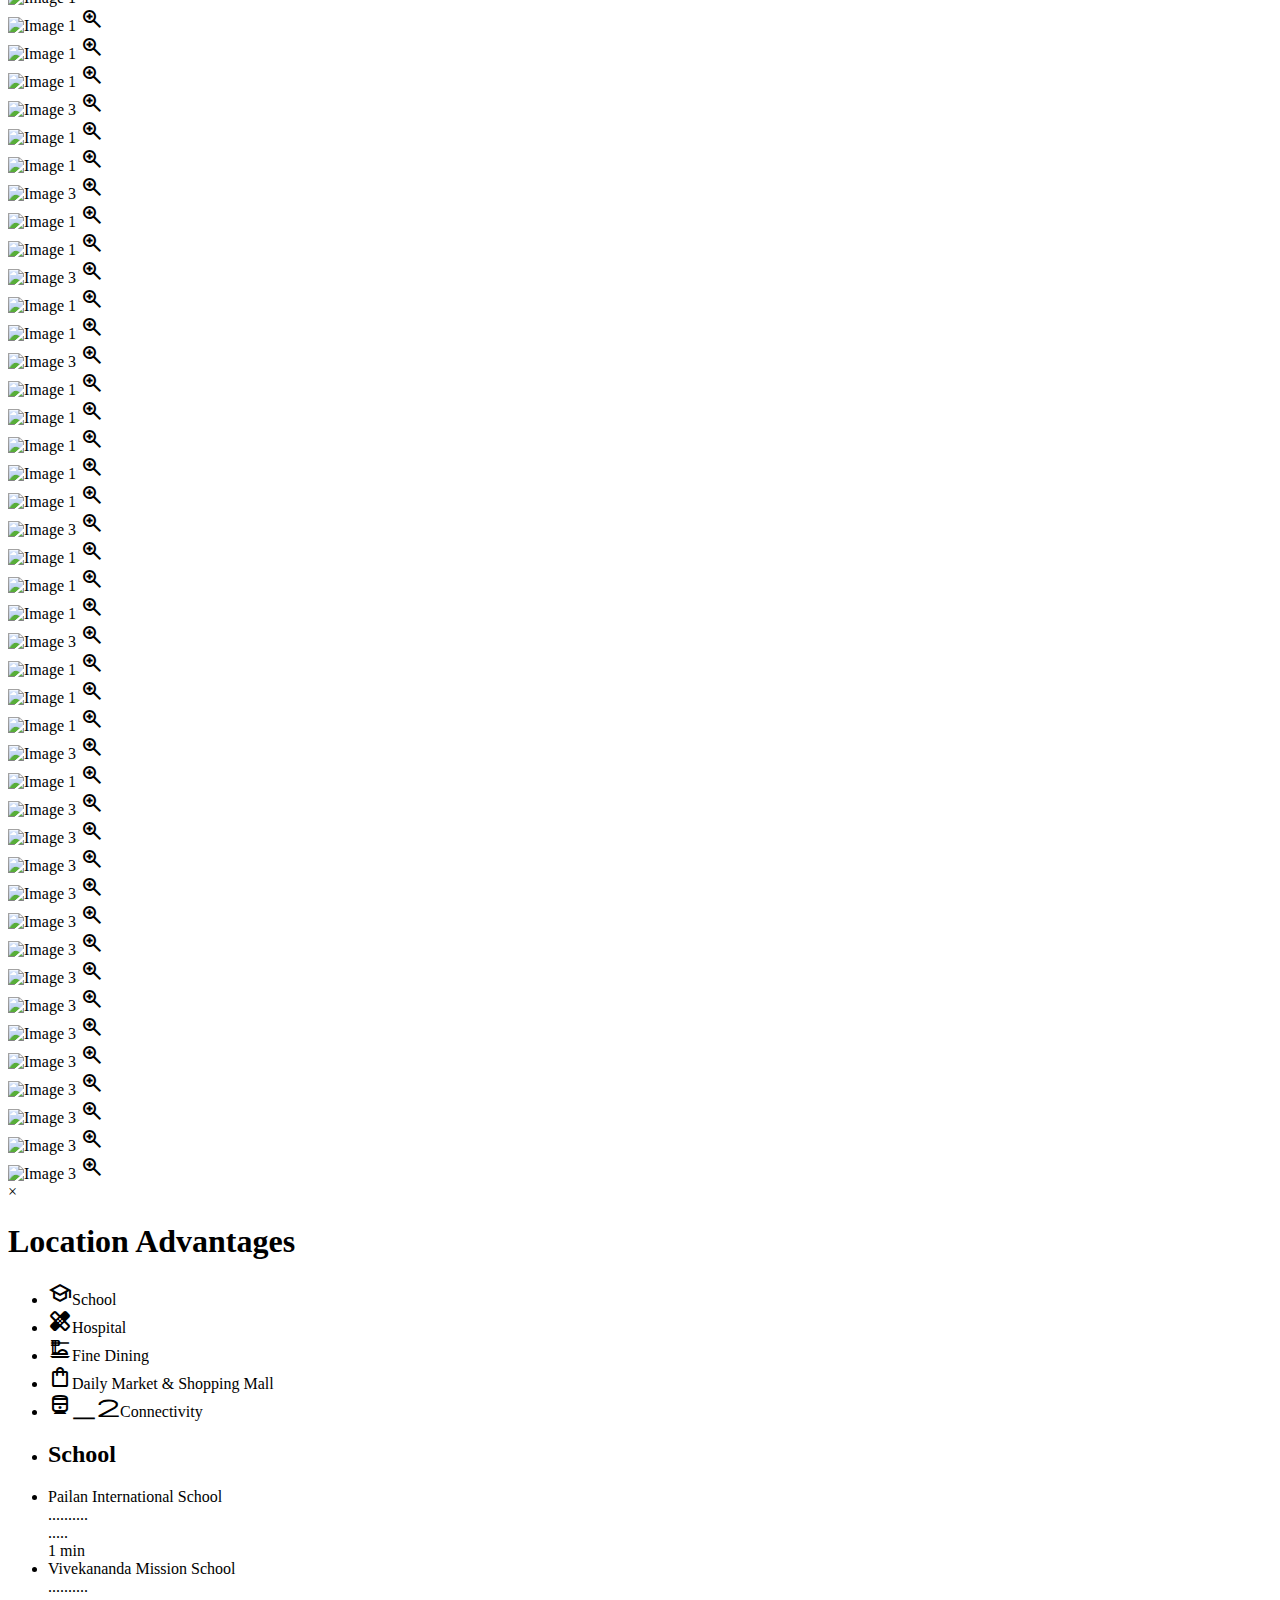
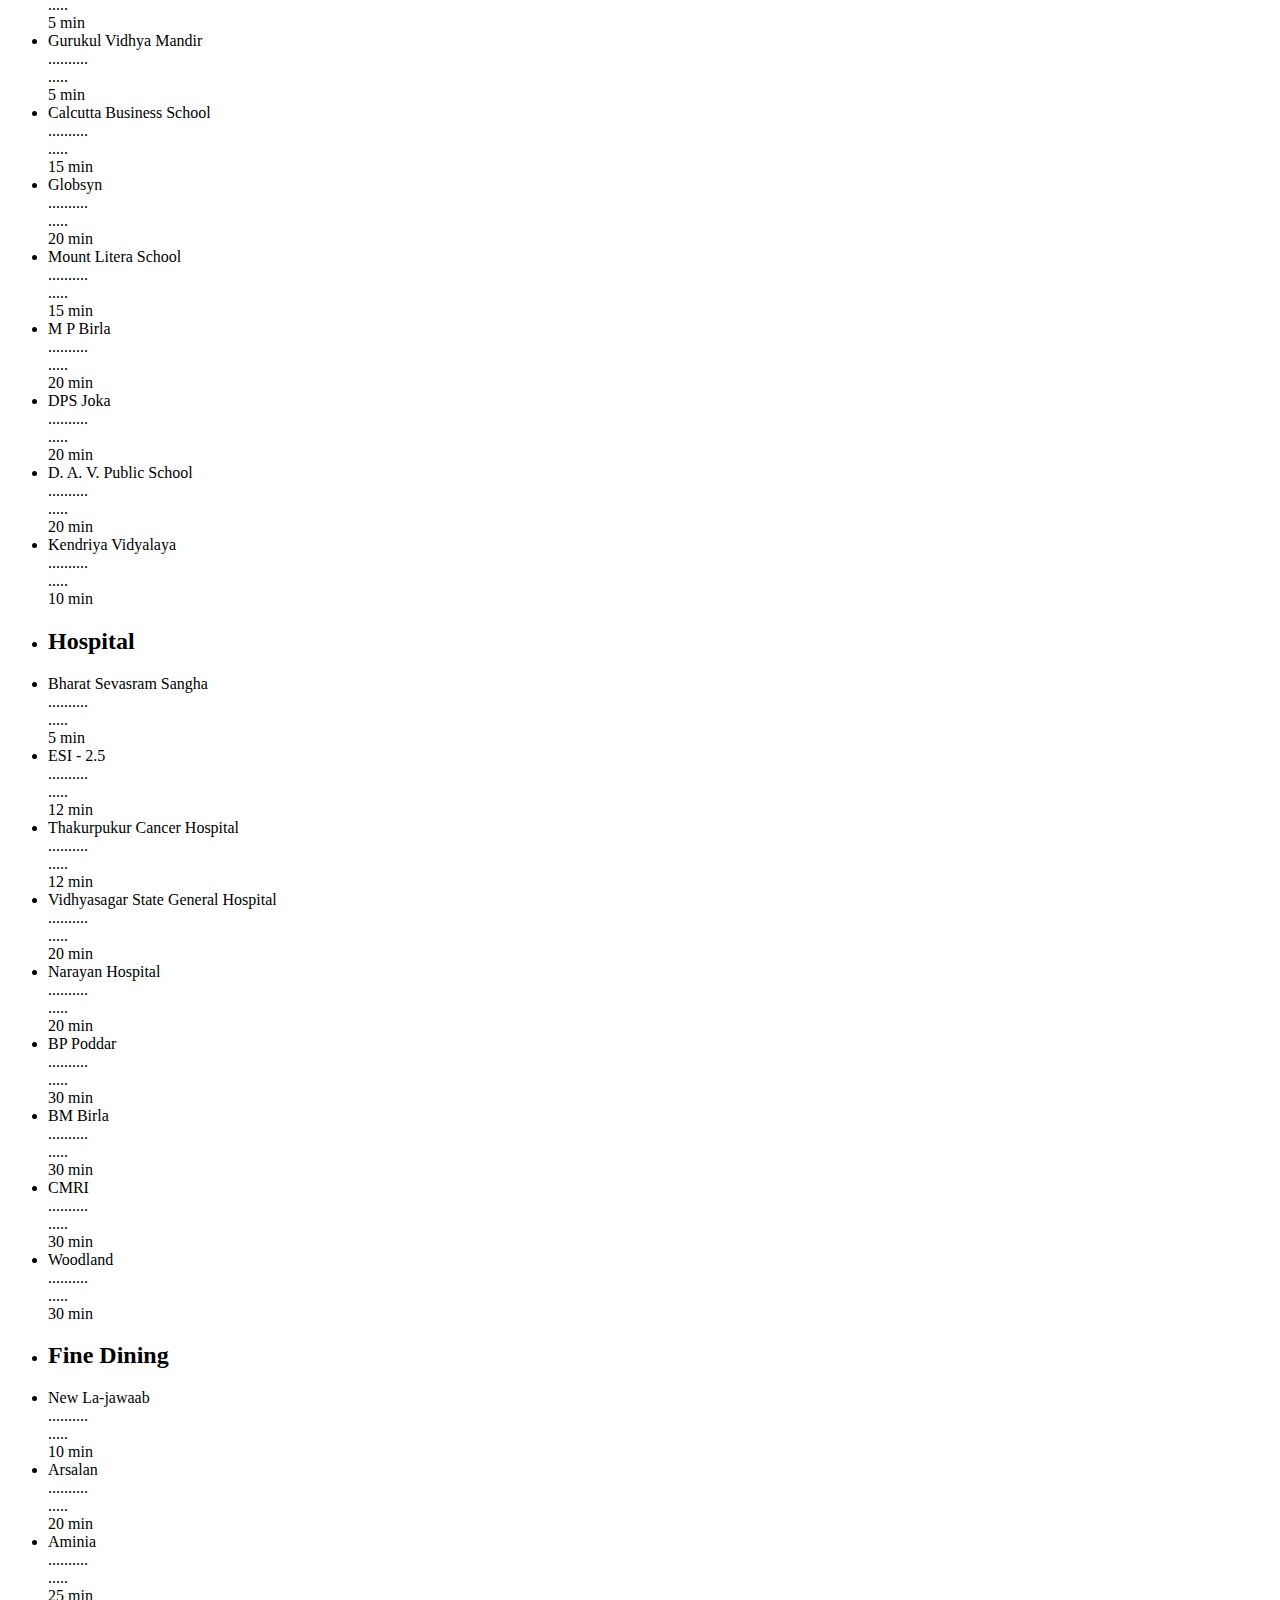
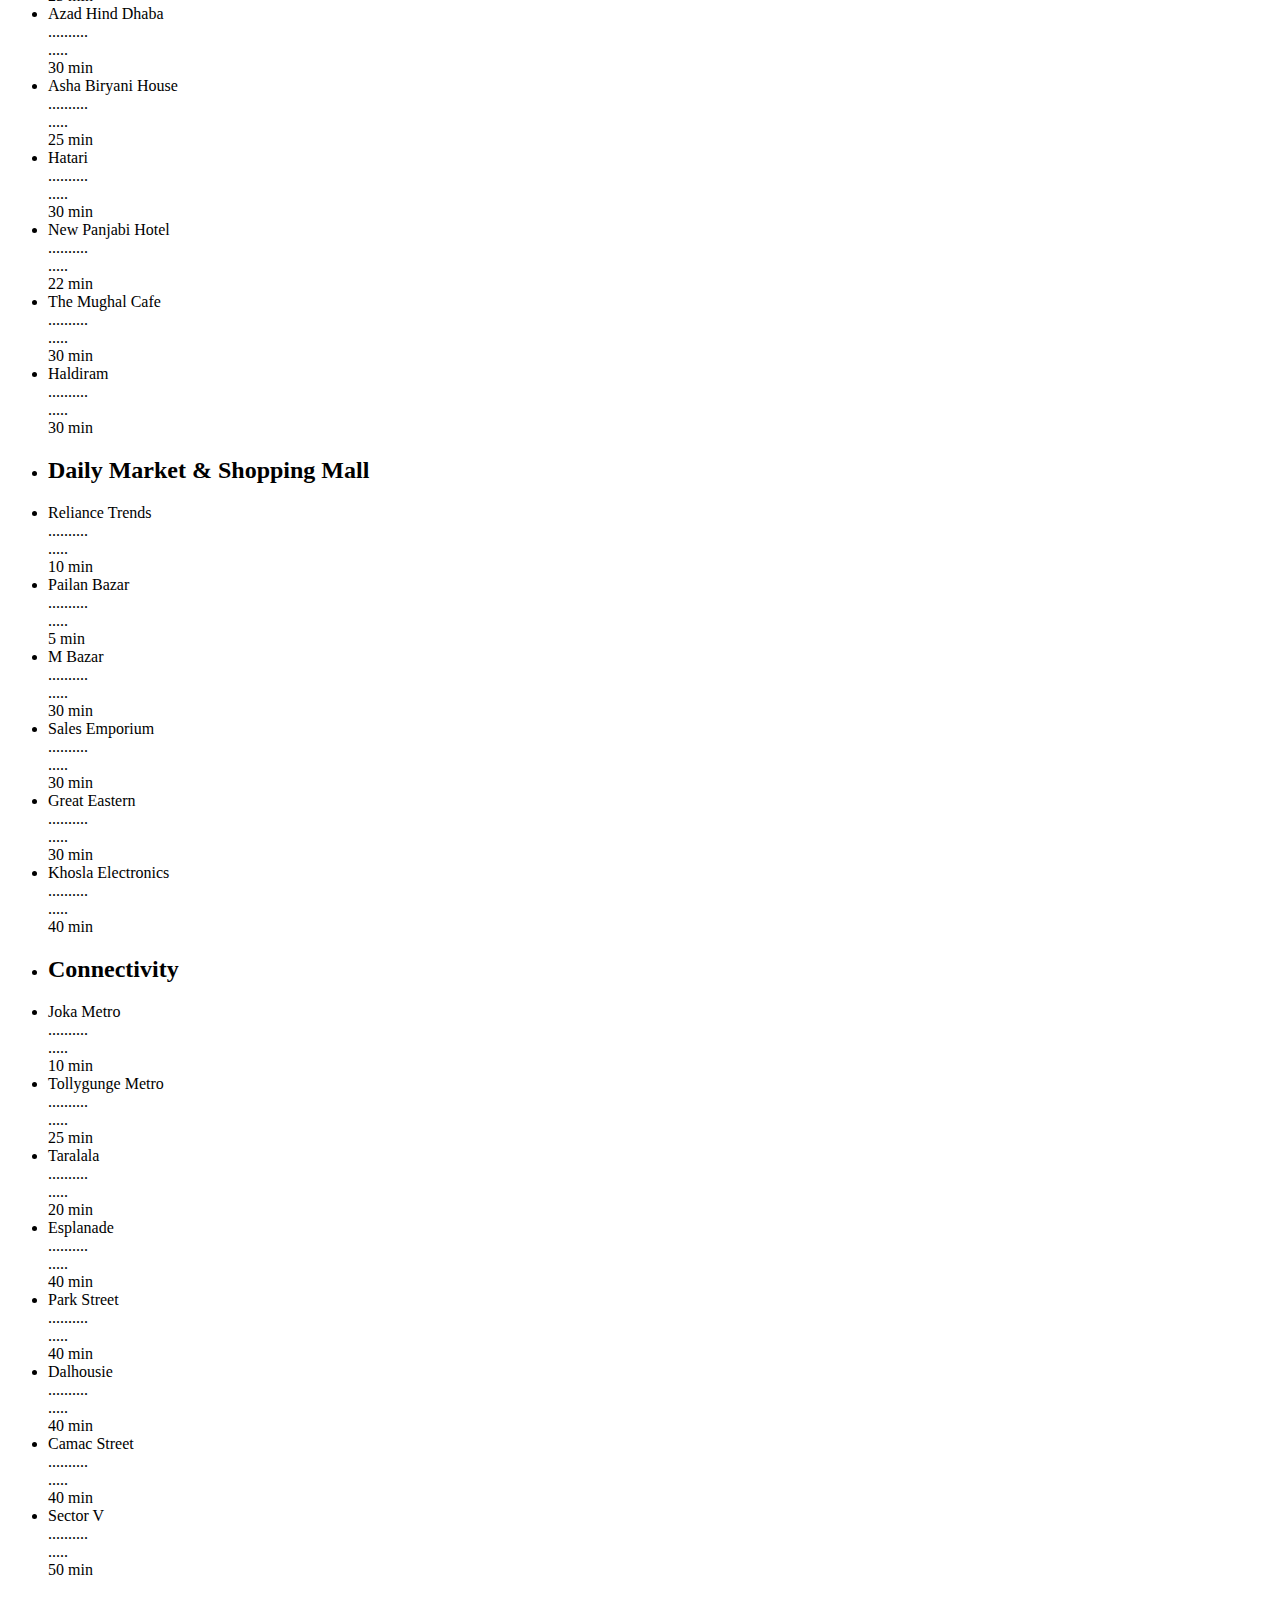
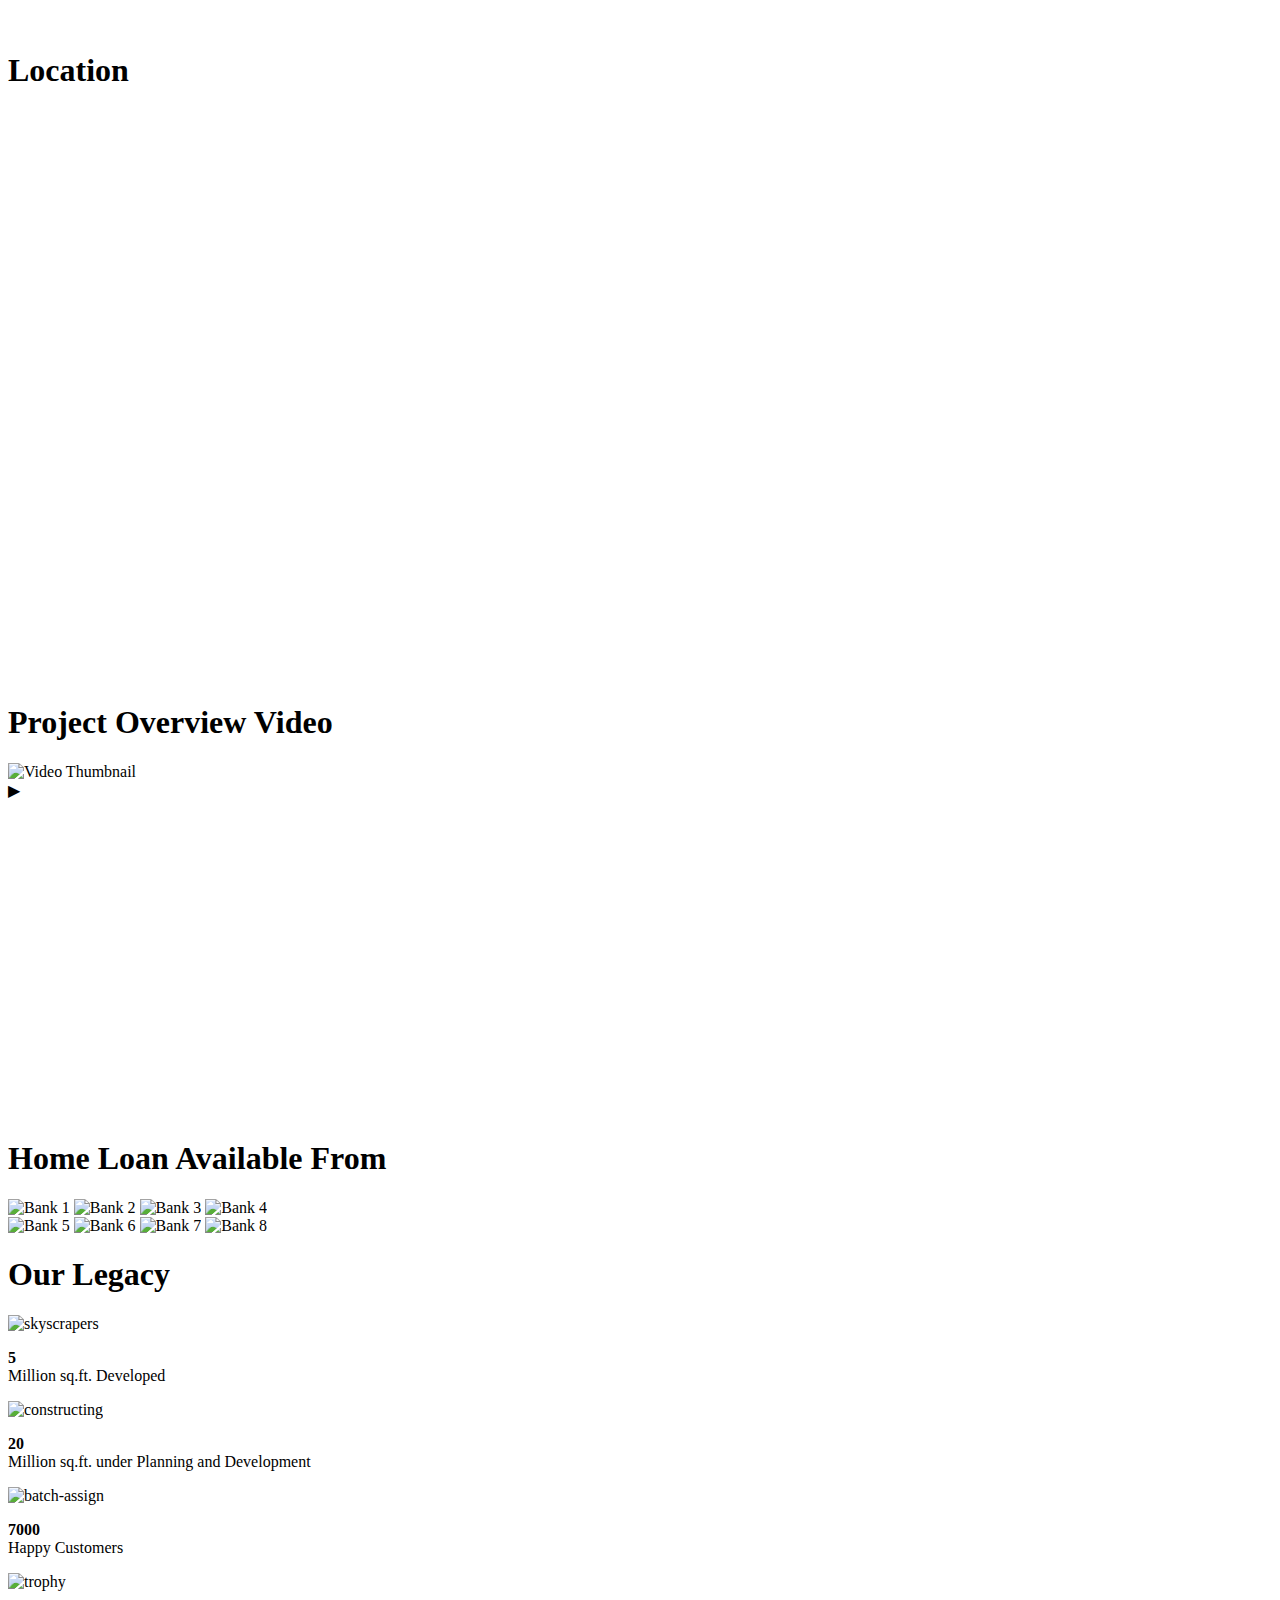
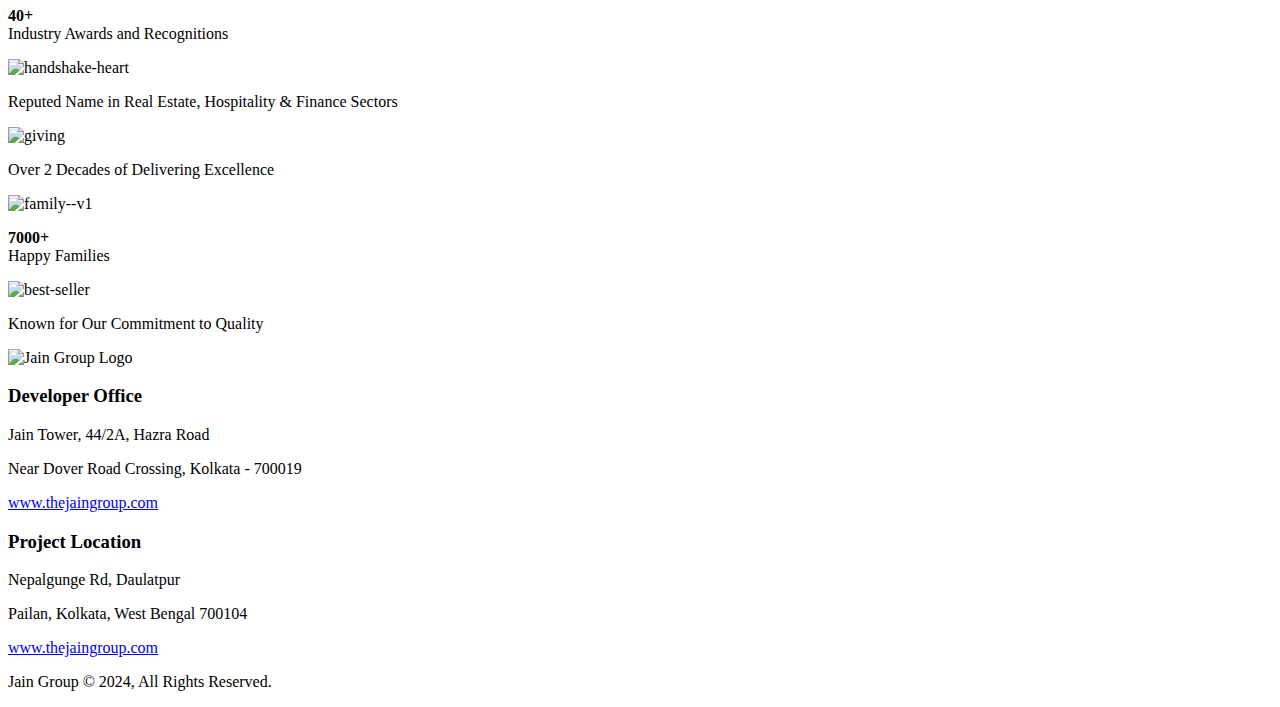
==== commit 9c576e63: "minor changes" ====
--- a/index.html
+++ b/index.html
@@ -2,9 +2,18 @@
 <html lang="en">
 
 <head>
+    <!-- Google Tag Manager -->
+    <script>(function(w,d,s,l,i){w[l]=w[l]||[];w[l].push({'gtm.start':
+    new Date().getTime(),event:'gtm.js'});var f=d.getElementsByTagName(s)[0],
+    j=d.createElement(s),dl=l!='dataLayer'?'&l='+l:'';j.async=true;j.src=
+    'https://www.googletagmanager.com/gtm.js?id='+i+dl;f.parentNode.insertBefore(j,f);
+    })(window,document,'script','dataLayer','GTM-TN95X483');</script>
+    <!-- End Google Tag Manager -->
+
+
     <meta charset="UTF-8">
     <meta name="viewport" content="width=device-width, initial-scale=1.0">
-    <link rel="icon" type="image/x-icon" href="assets/favicon/favicon.ico">
+    <link rel="icon" type="image/x-icon" href="dream_world_city/assets/favicon/favicon.ico">
     <link rel="preconnect" href="https://fonts.googleapis.com">
     <link rel="preconnect" href="https://fonts.gstatic.com" crossorigin>
     <link
@@ -21,15 +30,20 @@
         href="https://fonts.googleapis.com/css2?family=Josefin+Sans:ital,wght@0,100..700;1,100..700&family=Jost:ital,wght@0,100..900;1,100..900&display=swap"
         rel="stylesheet">
     <title>Dream World City</title>
-    <link rel="stylesheet" href="style.css">
+    <link rel="stylesheet" href="dream_world_city/style.css">
 </head>
 
 <body>
+    <!-- Google Tag Manager (noscript) -->
+    <noscript><iframe src="https://www.googletagmanager.com/ns.html?id=GTM-TN95X483"
+    height="0" width="0" style="display:none;visibility:hidden"></iframe></noscript>
+    <!-- End Google Tag Manager (noscript) -->
+
     <nav>
         <ul id="nav-links">
             <li>
                 <a href="#main">
-                    <img src="assets/DWC logo.png" alt="logo">
+                    <img src="dream_world_city/assets/DWC logo.webp" alt="logo">
                 </a>
             </li>
         </ul>
@@ -79,93 +93,83 @@
         </ul>
     </div>
     <main id="main"></main>
-    <div class="form-container" id="form-container" onsubmit="return formSubmit(event)">
-        <form class="enquiry-form">
-            <input id="utm_form_name" name="utm_form_name" type="hidden" value="registration">
-            <input id="utm_source" name="utm_source" type="hidden" value="">
-            <input id="utm_medium" name="utm_medium" type="hidden" value="">
-            <input id="utm_content" name="utm_content" type="hidden" value="">
-            <input id="utm_term" name="utm_term" type="hidden" value="">
-            <input id="network" name="network" type="hidden" value="">
-            <input id="campaign_id" name="campaign_id" type="hidden" value="">
-            <input id="adgroup_id" name="adgroup_id" type="hidden" value="">
-            <input id="gclid" name="gclid" type="hidden" value="">
-            <input id="device" name="device" type="hidden" value="">
-            <input id="creative" name="creative" type="hidden" value="">
-            <input id="placement" name="placement" type="hidden" value="">
-            <input id="extension_id" name="extension_id" type="hidden" value="">
-            <input id="target_id" name="target_id" type="hidden" value="">
-            <input id="loc_interest_ms" name="loc_interest_ms" type="hidden" value="">
-            <input id="loc_physical_ms" name="loc_physical_ms" type="hidden" value="">
-            <input id="device_model" name="device_model" type="hidden" value="">
-            <input id="keyword" name="keyword" type="hidden" value="">
-            <input id="match_type" name="match_type" type="hidden" value="">
-            <input id="adposition" name="adposition" type="hidden" value="">
-            <input id="source_id" name="source_id" type="hidden" value="">
-            <input id="target" name="target" type="hidden" value="">
-
-
-
-            <span class="material-symbols-outlined" id="close-button">close</span>
-            <h2 class="form-heading">Enquire Now</h2>
-            <br><br>
-            <div class="group">
-                <input type="text" class="input" id="nameInput" required oninput="clearValidityMessage(this)">
-                <span class="highlight"></span>
-                <span class="bar"></span>
-                <label class="form-label">Name*</label>
-            </div>
-            <br><br>
-            <div class="group">
-                <input type="number" class="input" id="phoneInput" required pattern="[0-9]{10}"
-                    oninput="clearValidityMessage(this)">
-                <span class="highlight"></span>
-                <span class="bar"></span>
-                <label class="form-label">Phone Number*</label>
-            </div>
-            <br><br>
-            <div class="group">
-                <input type="text" class="input" id="emailInput" oninput="clearValidityMessage(this)">
-                <span class="highlight"></span>
-                <span class="bar"></span>
-                <label class="form-label">Email Address</label>
-            </div>
-            <br><br>
-            <div class="terms-and-condition-container">
-                <input type="checkbox" class="terms-and-condition" id="terms-and-condition" checked>
-                <label for="terms-and-condition">I agree to be contacted by the Jain Group on the above supplied phone
-                    number and email address.*</label>
-            </div>
-            <br>
-            <input type="submit">
-        </form>
+    <div class="form-container" id="form-container">
+    <form class="enquiry-form" action="dream_world_city/form_submit.php" method="post">
+        <input id="utm_form_name" name="utm_form_name" type="hidden" value="registration">
+        <input id="utm_source" name="utm_source" type="hidden" value="">
+        <input id="utm_medium" name="utm_medium" type="hidden" value="">
+        <input id="utm_content" name="utm_content" type="hidden" value="">
+        <input id="utm_term" name="utm_term" type="hidden" value="">
+        <input id="network" name="network" type="hidden" value="">
+        <input id="campaign_id" name="campaign_id" type="hidden" value="">
+        <input id="adgroup_id" name="adgroup_id" type="hidden" value="">
+        <input id="gclid" name="gclid" type="hidden" value="">
+        <input id="device" name="device" type="hidden" value="">
+        <input id="creative" name="creative" type="hidden" value="">
+        <input id="placement" name="placement" type="hidden" value="">
+        <input id="extension_id" name="extension_id" type="hidden" value="">
+        <input id="target_id" name="target_id" type="hidden" value="">
+        <input id="loc_interest_ms" name="loc_interest_ms" type="hidden" value="">
+        <input id="loc_physical_ms" name="loc_physical_ms" type="hidden" value="">
+        <input id="device_model" name="device_model" type="hidden" value="">
+        <input id="keyword" name="keyword" type="hidden" value="">
+        <input id="match_type" name="match_type" type="hidden" value="">
+        <input id="adposition" name="adposition" type="hidden" value="">
+        <input id="source_id" name="source_id" type="hidden" value="">
+        <input id="target" name="target" type="hidden" value="">
+
+        <span class="material-symbols-outlined" id="close-button">close</span>
+        <h2 class="form-heading">Enquire Now</h2>
+        <br><br>
+        <div class="group">
+            <input type="text" class="input" id="nameInput" name="name" required oninput="clearValidityMessage(this)">
+            <span class="highlight"></span>
+            <span class="bar"></span>
+            <label class="form-label">Name*</label>
+        </div>
+        <br><br>
+        <div class="group">
+            <input type="number" class="input" id="phoneInput" name="phone" required pattern="[0-9]{10}" oninput="clearValidityMessage(this)">
+            <span class="highlight"></span>
+            <span class="bar"></span>
+            <label class="form-label">Phone Number*</label>
+        </div>
+        <br><br>
+        <div class="group">
+            <input type="text" class="input" id="emailInput" name="email" oninput="clearValidityMessage(this)">
+            <span class="highlight"></span>
+            <span class="bar"></span>
+            <label class="form-label">Email Address</label>
+        </div>
+        <br><br>
+        <div class="terms-and-condition-container">
+            <input type="checkbox" class="terms-and-condition" id="terms-and-condition" checked>
+            <label for="terms-and-condition">I agree to be contacted by the Jain Group on the above supplied phone number and email address.*</label>
+        </div>
+        <br>
+        <input type="submit">
+    </form>
+</div>
+
+
+<section class="side-nav">
+    <div class="side-nav-call">
+        <span class="material-symbols-outlined">
+            call
+        </span>
+        <p id="side-nav-phone-number">+91 9681 911 911</p>
     </div>
-
-
-    <section class="side-nav">
-        <div class="side-nav-call">
-            <span class="material-symbols-outlined">
-                call
-            </span>
-            <p id="side-nav-phone-number">+91 9681 911 911</p>
-        </div>
-        <div class="side-nav-whatsapp">
-            <a href="https://wa.me/+918910863852?text=I%20want%20to%20know%20more%20about%20Dream%20World%20City"
-                target="_blank">
-                <div class="side-nav-whatsapp-icon"></div>
-            </a>
-        </div>
-        <div class="side-nav-enquiry">
-            <button onclick="enquiryForm('registration')">
-                Enquire Now
-            </button>
-        </div>
-        <!-- <div class="side-nav-download-brochure">
-            <button onclick="enquiryForm('brochure')">
-                Download Brochure
-            </button>
-        </div> -->
-    </section>
+    <div class="side-nav-whatsapp">
+        <a href="https://wa.me/+918910863852?text=I%20want%20to%20know%20more%20about%20Dream%20World%20City" target="_blank">
+            <div class="side-nav-whatsapp-icon"></div>
+        </a>
+    </div>
+    <div class="side-nav-enquiry">
+        <button onclick="enquiryForm('registration')">
+            Enquire Now
+        </button>
+    </div>
+</section>
 
     <section class="usp">
         <div class="usp-container">
@@ -176,15 +180,18 @@
 
 
     <section class="bottom-nav">
-        <div><a href="tel: +919681911911">
-                <div></div>+91 9681 911 911
-            </a></div>
-        <div>
-            <button onclick="enquiryForm('registration')">
-                <div></div>Enquire Now
-            </button>
-        </div>
-    </section>
+    <div>
+        <a id="click_to_call" href="tel:+919681911911">
+            <div></div>
+            <span id="phone_number">+91 9681 911 911</span>
+        </a>
+    </div>
+    <div>
+        <button onclick="enquiryForm('registration')">
+            <div></div>Enquire Now
+        </button>
+    </div>
+</section>
     <section class="about-the-project" id="about-the-project" class="scroll-animation">
         <br>
         <br>
@@ -200,27 +207,27 @@
                 <div class="project-about-icon">
                     <!-- <img width="100" height="100" src="https://img.icons8.com/ios-filled/100/city-buildings.png"
                         alt="city-buildings"> -->
-                    <img class="icon" width="100" height="100" src="assets/icon/building.png" alt="skyscrapers" />
+                    <img class="icon" width="100" height="100" src="dream_world_city/assets/icon/building.webp" alt="skyscrapers" />
                     <br>
                     <p class="project-icon-text">6 Towers, G+9 Stories</p>
                 </div>
                 <div class="project-about-icon">
                     <!-- <img width="100" height="100" src="https://img.icons8.com/ios-filled/100/bed.png" alt="bed"> -->
-                    <img class="icon" width="120" height="120" src="assets/Key-01.png" alt="giving" />
+                    <img class="icon" width="120" height="120" src="dream_world_city/assets/Key-01.png" alt="giving" />
                     <br>
                     <p class="project-icon-text">Ready To Move In</p>
                 </div>
                 <div class="project-about-icon">
                     <!-- <img width="100" height="100" src="https://img.icons8.com/ios-filled/100/screen-resolution.png"
                         alt="screen-resolution"> -->
-                    <img class="icon" width="100" height="100" src="assets/icon/area.png"
+                    <img class="icon" width="100" height="100" src="dream_world_city/assets/icon/area.webp"
                         alt="resize-four-directions--v1" />
                     <br>
                     <p class="project-icon-text">630 sq.ft - 930 sq.ft SBU</p>
                 </div>
                 <div class="project-about-icon">
                     <!-- <img width="100" height="100" src="https://img.icons8.com/material-sharp/100/rupee.png" alt="rupee"> -->
-                    <img class="icon" width="100" height="100" src="assets/icon/indian-rupee.png" alt="rupee" />
+                    <img class="icon" width="100" height="100" src="dream_world_city/assets/icon/indian-rupee.webp" alt="rupee" />
                     <br>
                     <p class="project-icon-text">29 Lacs Onwards*</p>
                 </div>
@@ -259,19 +266,20 @@
         <h1>Amenities</h1>
         <div class="amenities-description">
             <p class="amenities-description-desktop">Discover an unparalleled lifestyle at Dream World City in Joka,
-                where every amenity elevates your living experience. Enjoy a Daily Convenience Store, Medical Store, and
-                ATM Center. Unwind at Club Hollywood, stay fit at the health club with a Gym, Steam Room, and Yoga Room,
-                or relax in the Air-Conditioned Mini Movie Theatre and Library Lounge. Dive into the Swimming Pool, or
-                enjoy a barbecue at the Barbecue Corner. Engage in various sports with Cricket, Football, Basketball,
-                Badminton, and Volleyball Courts, as well as an Indoor Games Room. Children can have fun in the
-                dedicated Play Area. Take advantage of the Multipurpose Court, Utility and Support Services, and a
-                robust Security Management System with Generator Backup. Some secrets of this luxurious haven are best
-                experienced firsthand.</p>
+                where every amenity elevates your living experience. Enjoy Club Hollywood, stay fit at the health club
+                with a gym, steam room, and yoga room, or relax in the air-conditioned mini movie theatre and library
+                lounge. Dive into the swimming pool, or enjoy a barbecue at the barbecue corner. Engage in various
+                sports with cricket, football, basketball, badminton, and volleyball courts, as well as an indoor games
+                room. Children can have fun in the dedicated play area. For daily needs, we have a daily convenience
+                store, medical store, and ATM center. Take advantage of the multipurpose court, utility and support
+                services, and a robust security management system with generator backup. Some secrets of this luxurious
+                haven are best experienced firsthand.</p>
             <p class="amenities-description-mobile">
-                Experience luxury at Dream World City, Joka, with world-class amenities. Enjoy a Daily Convenience
-                Store, Medical Store, ATM, Club Hollywood, Gym, Steam Room, Yoga Room, Air-Conditioned Mini Movie
-                Theatre, Library Lounge, Swimming Pool, Barbecue Corner, Indoor Games Room, Multipurpose Court,
-                Children’s Play Area, Utility and Support Services, Security Management System, and Generator Backup.
+                Experience luxury at Dream World City, Joka, with world-class amenities. Enjoy Club Hollywood, a gym, a
+                steam room, a yoga room, an air-conditioned mini movie theatre, a library lounge, a swimming pool, a
+                barbecue corner, an indoor games room, a multipurpose court, and a children’s play area. For your daily
+                needs, there is a daily convenience store, a medical store, an ATM, utility and support services, a
+                security management system, and generator backup.
                 Uncover more secrets firsthand.</p>
             <button class="download-brochure" onclick="enquiryForm('brochure')">
                 Download Brochure
@@ -327,54 +335,54 @@
             <div class="carousel">
                 <div class="carousel-container">
                     <div class="carousel-item">
-                        <img class="amenities-desktop-image" src="assets/amenities/amenities desktop/Swimming Pool.webp"
+                        <img class="amenities-desktop-image" src="dream_world_city/assets/amenities/amenities desktop/Swimming Pool.webp"
                             alt="Swimming Pool">
                         <img class="amenities-mobile-image"
-                            src="assets/amenities/amenities mobile/swimming pool mobile.webp" alt="Swimming Pool">
+                            src="dream_world_city/assets/amenities/amenities mobile/swimming pool mobile.webp" alt="Swimming Pool">
                         <p class="amenities-name"><span class="material-symbols-outlined">
                                 pool
                             </span>Swimming Pool</p>
                     </div>
                     <div class="carousel-item">
-                        <img class="amenities-desktop-image" src="assets/amenities/amenities desktop/gym.webp"
+                        <img class="amenities-desktop-image" src="dream_world_city/assets/amenities/amenities desktop/gym.webp"
                             alt="Gymnasium">
-                        <img class="amenities-mobile-image" src="assets/amenities/amenities mobile/gym_mobile.webp"
+                        <img class="amenities-mobile-image" src="dream_world_city/assets/amenities/amenities mobile/gym_mobile.webp"
                             alt="Gymnasium">
                         <p class="amenities-name"><span class="material-symbols-outlined">
                                 exercise
                             </span>Gymnasium</p>
                     </div>
                     <div class="carousel-item">
-                        <img class="amenities-desktop-image" src="assets/amenities/amenities desktop/Mini Theatre.webp"
+                        <img class="amenities-desktop-image" src="dream_world_city/assets/amenities/amenities desktop/Mini Theatre.webp"
                             alt="Mini Theatre">
                         <img class="amenities-mobile-image"
-                            src="assets/amenities/amenities mobile/Mini theater mobile.webp" alt="Mini Theatre">
+                            src="dream_world_city/assets/amenities/amenities mobile/Mini theater mobile.webp" alt="Mini Theatre">
                         <p class="amenities-name"><span class="material-symbols-outlined">
                                 movie
                             </span>Mini Theatre</p>
                     </div>
                     <div class="carousel-item">
-                        <img class="amenities-desktop-image" src="assets/amenities/amenities desktop/Indoor Games.webp"
+                        <img class="amenities-desktop-image" src="dream_world_city/assets/amenities/amenities desktop/Indoor Games.webp"
                             alt="Indoor Games">
                         <img class="amenities-mobile-image"
-                            src="assets/amenities/amenities mobile/indoor games mobile.webp" alt="Indoor Games">
+                            src="dream_world_city/assets/amenities/amenities mobile/indoor games mobile.webp" alt="Indoor Games">
                         <p class="amenities-name"><span class="material-symbols-outlined">
                                 sports_tennis
                             </span>Indoor Games</p>
                     </div>
                     <div class="carousel-item">
-                        <img class="amenities-desktop-image" src="assets/amenities/amenities desktop/park.webp"
+                        <img class="amenities-desktop-image" src="dream_world_city/assets/amenities/amenities desktop/park.webp"
                             alt="Children Park">
                         <img class="amenities-mobile-image"
-                            src="assets/amenities/amenities mobile/children_park mobile.webp" alt="Children Park">
+                            src="dream_world_city/assets/amenities/amenities mobile/children_park mobile.webp" alt="Children Park">
                         <p class="amenities-name"><span class="material-symbols-outlined">
                                 dashboard
                             </span>Children Park</p>
                     </div>
                     <div class="carousel-item">
-                        <img class="amenities-desktop-image" src="assets/amenities/amenities desktop/banquet.webp"
+                        <img class="amenities-desktop-image" src="dream_world_city/assets/amenities/amenities desktop/banquet.webp"
                             alt="Ac Banquet">
-                        <img class="amenities-mobile-image" src="assets/amenities/amenities mobile/banquet mobile.webp"
+                        <img class="amenities-mobile-image" src="dream_world_city/assets/amenities/amenities mobile/banquet mobile.webp"
                             alt="Ac Banquet">
                         <p class="amenities-name"><span class="material-symbols-outlined">
                                 chair
@@ -382,9 +390,9 @@
                     </div>
                     <div class="carousel-item">
                         <img class="amenities-desktop-image"
-                            src="assets/amenities/amenities desktop/senior citizen.webp" alt="senior citizen corner">
+                            src="dream_world_city/assets/amenities/amenities desktop/senior citizen.webp" alt="senior citizen corner">
                         <img class="amenities-mobile-image"
-                            src="assets/amenities/amenities mobile/senior sitting mobile.webp"
+                            src="dream_world_city/assets/amenities/amenities mobile/senior sitting mobile.webp"
                             alt="senior citizen corner">
                         <p class="amenities-name"><span class="material-symbols-outlined">
                                 elderly
@@ -392,8 +400,8 @@
                     </div>
                     <div class="carousel-item">
                         <img class="amenities-desktop-image"
-                            src="assets/amenities/amenities desktop/cricket ground.webp" alt="Cricket Field">
-                        <img class="amenities-mobile-image" src="assets/amenities/amenities mobile/cricket mobile.webp"
+                            src="dream_world_city/assets/amenities/amenities desktop/cricket ground.webp" alt="Cricket Field">
+                        <img class="amenities-mobile-image" src="dream_world_city/assets/amenities/amenities mobile/cricket mobile.webp"
                             alt="Cricket Field">
                         <p class="amenities-name"><span class="material-symbols-outlined">
                                 sports_cricket
@@ -401,18 +409,18 @@
                     </div>
                     <div class="carousel-item">
                         <img class="amenities-desktop-image"
-                            src="assets/amenities/amenities desktop/convinience store.webp" alt="Convenience Store">
+                            src="dream_world_city/assets/amenities/amenities desktop/convinience store.webp" alt="Convenience Store">
                         <img class="amenities-mobile-image"
-                            src="assets/amenities/amenities mobile/convinience store mobile.webp"
+                            src="dream_world_city/assets/amenities/amenities mobile/convinience store mobile.webp"
                             alt="Convenience Store">
                         <p class="amenities-name"><span class="material-symbols-outlined">
                                 store
                             </span>Convenience Store</p>
                     </div>
                     <div class="carousel-item">
-                        <img class="amenities-desktop-image" src="assets/amenities/amenities desktop/jacuzzi.webp"
+                        <img class="amenities-desktop-image" src="dream_world_city/assets/amenities/amenities desktop/jacuzzi.webp"
                             alt="Jacuzzi">
-                        <img class="amenities-mobile-image" src="assets/amenities/amenities mobile/jacuzzi mobile.webp"
+                        <img class="amenities-mobile-image" src="dream_world_city/assets/amenities/amenities mobile/jacuzzi mobile.webp"
                             alt="Jacuzzi">
                         <p class="amenities-name"><span class="material-symbols-outlined">
                                 spa
@@ -420,35 +428,35 @@
                     </div>
                     <div class="carousel-item">
                         <img class="amenities-desktop-image"
-                            src="assets/amenities/amenities desktop/barbeque corner.webp" alt="Barbecue Corner">
+                            src="dream_world_city/assets/amenities/amenities desktop/barbeque corner.webp" alt="Barbecue Corner">
                         <img class="amenities-mobile-image"
-                            src="assets/amenities/amenities mobile/barbecue corner mobile.webp" alt="Barbecue Corner">
+                            src="dream_world_city/assets/amenities/amenities mobile/barbecue corner mobile.webp" alt="Barbecue Corner">
                         <p class="amenities-name"><span class="material-symbols-outlined">
                                 outdoor_grill
                             </span>Barbecue Corner</p>
                     </div>
                     <div class="carousel-item">
-                        <img class="amenities-desktop-image" src="assets/amenities/amenities desktop/jooging track.webp"
+                        <img class="amenities-desktop-image" src="dream_world_city/assets/amenities/amenities desktop/jooging track.webp"
                             alt="Jogging & Cycling Track">
-                        <img class="amenities-mobile-image" src="assets/amenities/amenities mobile/jooging mobile.webp"
+                        <img class="amenities-mobile-image" src="dream_world_city/assets/amenities/amenities mobile/jooging mobile.webp"
                             alt="Jogging & Cycling Track">
                         <p class="amenities-name"><span class="material-symbols-outlined">
                                 directions_run
                             </span>Jogging & Cycling Track</p>
                     </div>
                     <div class="carousel-item">
-                        <img class="amenities-desktop-image" src="assets/amenities/amenities desktop/Yoga.webp"
+                        <img class="amenities-desktop-image" src="dream_world_city/assets/amenities/amenities desktop/Yoga.webp"
                             alt="Yoga">
-                        <img class="amenities-mobile-image" src="assets/amenities/amenities mobile/yoga mobile.webp"
+                        <img class="amenities-mobile-image" src="dream_world_city/assets/amenities/amenities mobile/yoga mobile.webp"
                             alt="Yoga">
                         <p class="amenities-name"><span class="material-symbols-outlined">
                                 self_improvement
                             </span>Yoga</p>
                     </div>
                     <div class="carousel-item">
-                        <img class="amenities-desktop-image" src="assets/amenities/amenities desktop/ATM.webp"
+                        <img class="amenities-desktop-image" src="dream_world_city/assets/amenities/amenities desktop/ATM.webp"
                             alt="ATM">
-                        <img class="amenities-mobile-image" src="assets/amenities/amenities mobile/ATM mobile.webp"
+                        <img class="amenities-mobile-image" src="dream_world_city/assets/amenities/amenities mobile/ATM mobile.webp"
                             alt="ATM">
                         <p class="amenities-name"><span class="material-symbols-outlined">
                                 credit_card
@@ -505,25 +513,25 @@
                             <p class="unit-plan-size">London(Pre 1) Floor:1-9</p>
                             <button class="floor-plans-view-button" onclick="enquiryForm('floor plan')">View
                                 Plan</button>
-                            <img src="assets/Floor and Master plans/Floor Plan London-02.jpg" alt="Floor Plan 1">
+                            <img src="dream_world_city/assets/Floor and Master plans/Floor Plan London-02.jpg" alt="Floor Plan 1">
                         </div>
                         <div class="floor-plans-item">
                             <p class="unit-plan-size">London(Pre 2) Floor:1-9</p>
                             <button class="floor-plans-view-button" onclick="enquiryForm('floor plan')">View
                                 Plan</button>
-                            <img src="assets/Floor and Master plans/Floor Plan London-1.jpg" alt="Floor Plan 2">
+                            <img src="dream_world_city/assets/Floor and Master plans/Floor Plan London-1.jpg" alt="Floor Plan 2">
                         </div>
                         <div class="floor-plans-item">
                             <p class="unit-plan-size">Paris Block: 1-1, 1-2</p>
                             <button class="floor-plans-view-button" onclick="enquiryForm('floor plan')">View
                                 Plan</button>
-                            <img src="assets/Floor and Master plans/paris Floor Plan Paris-01.jpg" alt="Floor Plan 3">
+                            <img src="dream_world_city/assets/Floor and Master plans/paris Floor Plan Paris-01.jpg" alt="Floor Plan 3">
                         </div>
                         <div class="floor-plans-item">
                             <p class="unit-plan-size">Paris Block: 2-1, 2-2</p>
                             <button class="floor-plans-view-button" onclick="enquiryForm('floor plan')">View
                                 Plan</button>
-                            <img src="assets/Floor and Master plans/paris Floor Plan Paris-02.jpg" alt="Floor Plan 3">
+                            <img src="dream_world_city/assets/Floor and Master plans/paris Floor Plan Paris-02.jpg" alt="Floor Plan 3">
                         </div>
                         <!-- Add more items as needed -->
                     </div>
@@ -535,13 +543,13 @@
                     </button>
                 </div>
                 <div class="thumbnail-strip">
-                    <img src="assets/Floor and Master plans/Floor Plan London-1.jpg" alt="Floor Plan 1"
+                    <img src="dream_world_city/assets/Floor and Master plans/Floor Plan London-1.jpg" alt="Floor Plan 1"
                         onclick="floorPlansShowSlide(0)">
-                    <img src="assets/Floor and Master plans/Floor Plan London-02.jpg" alt="Floor Plan 2"
+                    <img src="dream_world_city/assets/Floor and Master plans/Floor Plan London-02.jpg" alt="Floor Plan 2"
                         onclick="floorPlansShowSlide(1)">
-                    <img src="assets/Floor and Master plans/paris Floor Plan Paris-01.jpg" alt="Floor Plan 3"
+                    <img src="dream_world_city/assets/Floor and Master plans/paris Floor Plan Paris-01.jpg" alt="Floor Plan 3"
                         onclick="floorPlansShowSlide(2)">
-                    <img src="assets/Floor and Master plans/paris Floor Plan Paris-02.jpg" alt="Floor Plan 3"
+                    <img src="dream_world_city/assets/Floor and Master plans/paris Floor Plan Paris-02.jpg" alt="Floor Plan 3"
                         onclick="floorPlansShowSlide(3)">
                     <!-- Add more thumbnails as needed -->
                 </div>
@@ -553,13 +561,13 @@
                             <p class="unit-plan-size">London Cluster</p>
                             <button class="floor-plans-view-button" onclick="enquiryForm('floor plan')">View
                                 Plan</button>
-                            <img src="assets/Floor and Master plans/master Plan London-01.jpg" alt="Master Plan 1">
+                            <img src="dream_world_city/assets/Floor and Master plans/master Plan London-01.jpg" alt="Master Plan 1">
                         </div>
                         <div class="master-floor-plans-item">
                             <p class="unit-plan-size">Paris Cluster</p>
                             <button class="floor-plans-view-button" onclick="enquiryForm('floor plan')">View
                                 Plan</button>
-                            <img src="assets/Floor and Master plans/paris master plan.jpg" alt="Master Plan 2">
+                            <img src="dream_world_city/assets/Floor and Master plans/paris master plan.jpg" alt="Master Plan 2">
                         </div>
                         <!-- Add more items as needed -->
                     </div>
@@ -573,9 +581,9 @@
                     </button>
                 </div>
                 <div class="thumbnail-strip" id="master-plan-strip">
-                    <img src="assets/Floor and Master plans/master Plan London-01.jpg" alt="Master Plan 1"
+                    <img src="dream_world_city/assets/Floor and Master plans/master Plan London-01.jpg" alt="Master Plan 1"
                         onclick="masterfloorPlansShowSlide(0)">
-                    <img src="assets/Floor and Master plans/paris master plan.jpg" alt="Master Plan 2"
+                    <img src="dream_world_city/assets/Floor and Master plans/paris master plan.jpg" alt="Master Plan 2"
                         onclick="masterfloorPlansShowSlide(1)">
                     <!-- Add more thumbnails as needed -->
                 </div>
@@ -596,102 +604,102 @@
             <div class="gallery-tab-content">
                 <div class="gallery-mobile-images">
                     <div class="img-container">
-                        <img src="assets/gallery images/actual image/6.webp" alt="Image 1">
-                        <span class="material-symbols-outlined" id="zoom-icon">zoom_in
-                        </span>
-                    </div>
-                    <div class="img-container">
-                        <img src="assets/gallery images/actual image/2.webp" alt="Image 1">
-                        <span class="material-symbols-outlined" id="zoom-icon">zoom_in
-                        </span>
-                    </div>
-                    <div class="img-container">
-                        <img src="assets/gallery images/actual image/8.webp" alt="Image 1">
+                        <img src="dream_world_city/assets/gallery images/actual image/6.webp" alt="Image 1">
+                        <span class="material-symbols-outlined" id="zoom-icon">zoom_in
+                        </span>
+                    </div>
+                    <div class="img-container">
+                        <img src="dream_world_city/assets/gallery images/actual image/2.webp" alt="Image 1">
+                        <span class="material-symbols-outlined" id="zoom-icon">zoom_in
+                        </span>
+                    </div>
+                    <div class="img-container">
+                        <img src="dream_world_city/assets/gallery images/actual image/8.webp" alt="Image 1">
                         <span class="material-symbols-outlined" id="zoom-icon">zoom_in
                         </span>
                     </div>
                 </div>
                 <div class="gallery-mobile-images">
                     <div class="img-container">
-                        <img src="assets/gallery images/actual image/7.webp" alt="Image 3">
-                        <span class="material-symbols-outlined" id="zoom-icon">zoom_in
-                        </span>
-                    </div>
-                    <div class="img-container">
-                        <img src="assets/gallery images/actual image/10.webp" alt="Image 3">
-                        <span class="material-symbols-outlined" id="zoom-icon">zoom_in
-                        </span>
-                    </div>
-                    <div class="img-container">
-                        <img src="assets/gallery images/actual image/11.webp" alt="Image 1">
+                        <img src="dream_world_city/assets/gallery images/actual image/7.webp" alt="Image 3">
+                        <span class="material-symbols-outlined" id="zoom-icon">zoom_in
+                        </span>
+                    </div>
+                    <div class="img-container">
+                        <img src="dream_world_city/assets/gallery images/actual image/10.webp" alt="Image 3">
+                        <span class="material-symbols-outlined" id="zoom-icon">zoom_in
+                        </span>
+                    </div>
+                    <div class="img-container">
+                        <img src="dream_world_city/assets/gallery images/actual image/11.webp" alt="Image 1">
                         <span class="material-symbols-outlined" id="zoom-icon">zoom_in
                         </span>
                     </div>
                 </div>
                 <div class="gallery-desktop-images">
                     <div class="img-container">
-                        <img src="assets/gallery images/actual image/1.webp" alt="Image 1">
-                        <span class="material-symbols-outlined" id="zoom-icon">zoom_in
-                        </span>
-                    </div>
-                    <div class="img-container">
-                        <img src="assets/gallery images/actual image/2.webp" alt="Image 1">
-                        <span class="material-symbols-outlined" id="zoom-icon">zoom_in
-                        </span>
-                    </div>
-                    <div class="img-container">
-                        <img src="assets/gallery images/actual image/9.webp" alt="Image 1">
+                        <img src="dream_world_city/assets/gallery images/actual image/1.webp" alt="Image 1">
+                        <span class="material-symbols-outlined" id="zoom-icon">zoom_in
+                        </span>
+                    </div>
+                    <div class="img-container">
+                        <img src="dream_world_city/assets/gallery images/actual image/2.webp" alt="Image 1">
+                        <span class="material-symbols-outlined" id="zoom-icon">zoom_in
+                        </span>
+                    </div>
+                    <div class="img-container">
+                        <img src="dream_world_city/assets/gallery images/actual image/9.webp" alt="Image 1">
                         <span class="material-symbols-outlined" id="zoom-icon">zoom_in
                         </span>
                     </div>
                 </div>
                 <div class="gallery-desktop-images">
                     <div class="img-container">
-                        <img src="assets/gallery images/actual image/4.webp" alt="Image 3">
-                        <span class="material-symbols-outlined" id="zoom-icon">zoom_in
-                        </span>
-                    </div>
-                    <div class="img-container">
-                        <img src="assets/gallery images/actual image/5.webp" alt="Image 1">
-                        <span class="material-symbols-outlined" id="zoom-icon">zoom_in
-                        </span>
-                    </div>
-                    <div class="img-container">
-                        <img src="assets/gallery images/actual image/6.webp" alt="Image 1">
-                        <span class="material-symbols-outlined" id="zoom-icon">zoom_in
-                        </span>
-                    </div>
-                    <div class="img-container">
-                        <img src="assets/gallery images/actual image/7.webp" alt="Image 3">
+                        <img src="dream_world_city/assets/gallery images/actual image/4.webp" alt="Image 3">
+                        <span class="material-symbols-outlined" id="zoom-icon">zoom_in
+                        </span>
+                    </div>
+                    <div class="img-container">
+                        <img src="dream_world_city/assets/gallery images/actual image/5.webp" alt="Image 1">
+                        <span class="material-symbols-outlined" id="zoom-icon">zoom_in
+                        </span>
+                    </div>
+                    <div class="img-container">
+                        <img src="dream_world_city/assets/gallery images/actual image/6.webp" alt="Image 1">
+                        <span class="material-symbols-outlined" id="zoom-icon">zoom_in
+                        </span>
+                    </div>
+                    <div class="img-container">
+                        <img src="dream_world_city/assets/gallery images/actual image/7.webp" alt="Image 3">
                         <span class="material-symbols-outlined" id="zoom-icon">zoom_in
                         </span>
                     </div>
                 </div>
                 <div class="gallery-desktop-images">
                     <div class="img-container">
-                        <img src="assets/gallery images/actual image/8.webp" alt="Image 1">
-                        <span class="material-symbols-outlined" id="zoom-icon">zoom_in
-                        </span>
-                    </div>
-                    <div class="img-container">
-                        <img src="assets/gallery images/actual image/3.webp" alt="Image 1">
+                        <img src="dream_world_city/assets/gallery images/actual image/8.webp" alt="Image 1">
+                        <span class="material-symbols-outlined" id="zoom-icon">zoom_in
+                        </span>
+                    </div>
+                    <div class="img-container">
+                        <img src="dream_world_city/assets/gallery images/actual image/3.webp" alt="Image 1">
                         <span class="material-symbols-outlined" id="zoom-icon">zoom_in
                         </span>
                     </div>
                 </div>
                 <div class="gallery-desktop-images">
                     <div class="img-container">
-                        <img src="assets/gallery images/actual image/10.webp" alt="Image 3">
-                        <span class="material-symbols-outlined" id="zoom-icon">zoom_in
-                        </span>
-                    </div>
-                    <div class="img-container">
-                        <img src="assets/gallery images/actual image/11.webp" alt="Image 1">
-                        <span class="material-symbols-outlined" id="zoom-icon">zoom_in
-                        </span>
-                    </div>
-                    <div class="img-container">
-                        <img src="assets/gallery images/actual image/12.webp" alt="Image 1">
+                        <img src="dream_world_city/assets/gallery images/actual image/10.webp" alt="Image 3">
+                        <span class="material-symbols-outlined" id="zoom-icon">zoom_in
+                        </span>
+                    </div>
+                    <div class="img-container">
+                        <img src="dream_world_city/assets/gallery images/actual image/11.webp" alt="Image 1">
+                        <span class="material-symbols-outlined" id="zoom-icon">zoom_in
+                        </span>
+                    </div>
+                    <div class="img-container">
+                        <img src="dream_world_city/assets/gallery images/actual image/12.webp" alt="Image 1">
                         <span class="material-symbols-outlined" id="zoom-icon">zoom_in
                         </span>
                     </div>
@@ -701,82 +709,82 @@
             <div class="gallery-tab-content">
                 <div class="gallery-mobile-images">
                     <div class="img-container">
-                        <img src="assets/gallery images/elevation/mobile/Building-22.webp" alt="Image 3">
-                        <span class="material-symbols-outlined" id="zoom-icon">zoom_in
-                        </span>
-                    </div>
-                    <div class="img-container">
-                        <img src="assets/gallery images/elevation/mobile/mobile 2.webp" alt="Image 1">
-                        <span class="material-symbols-outlined" id="zoom-icon">zoom_in
-                        </span>
-                    </div>
-                    <div class="img-container">
-                        <img src="assets/gallery images/elevation/mobile/mobile 3.webp" alt="Image 1">
+                        <img src="dream_world_city/assets/gallery images/elevation/mobile/Building-22.webp" alt="Image 3">
+                        <span class="material-symbols-outlined" id="zoom-icon">zoom_in
+                        </span>
+                    </div>
+                    <div class="img-container">
+                        <img src="dream_world_city/assets/gallery images/elevation/mobile/mobile 2.webp" alt="Image 1">
+                        <span class="material-symbols-outlined" id="zoom-icon">zoom_in
+                        </span>
+                    </div>
+                    <div class="img-container">
+                        <img src="dream_world_city/assets/gallery images/elevation/mobile/mobile 3.webp" alt="Image 1">
                         <span class="material-symbols-outlined" id="zoom-icon">zoom_in
                         </span>
                     </div>
                 </div>
                 <div class="gallery-mobile-images">
                     <div class="img-container">
-                        <img src="assets/gallery images/elevation/mobile/Building-23.webp" alt="Image 1">
-                        <span class="material-symbols-outlined" id="zoom-icon">zoom_in
-                        </span>
-                    </div>
-                    <div class="img-container">
-                        <img src="assets/gallery images/elevation/mobile/mobile 5.webp" alt="Image 1">
-                        <span class="material-symbols-outlined" id="zoom-icon">zoom_in
-                        </span>
-                    </div>
-                    <div class="img-container">
-                        <img src="assets/gallery images/elevation/mobile/mobile 6.webp" alt="Image 1">
+                        <img src="dream_world_city/assets/gallery images/elevation/mobile/Building-23.webp" alt="Image 1">
+                        <span class="material-symbols-outlined" id="zoom-icon">zoom_in
+                        </span>
+                    </div>
+                    <div class="img-container">
+                        <img src="dream_world_city/assets/gallery images/elevation/mobile/mobile 5.webp" alt="Image 1">
+                        <span class="material-symbols-outlined" id="zoom-icon">zoom_in
+                        </span>
+                    </div>
+                    <div class="img-container">
+                        <img src="dream_world_city/assets/gallery images/elevation/mobile/mobile 6.webp" alt="Image 1">
                         <span class="material-symbols-outlined" id="zoom-icon">zoom_in
                         </span>
                     </div>
                 </div>
                 <div class="gallery-desktop-images">
                     <div class="img-container">
-                        <img src="assets/gallery images/elevation/desktop/desktop 1.webp" alt="Image 3">
-                        <span class="material-symbols-outlined" id="zoom-icon">zoom_in
-                        </span>
-                    </div>
-                    <div class="img-container">
-                        <img src="assets/gallery images/elevation/desktop/desktop 2.webp" alt="Image 1">
+                        <img src="dream_world_city/assets/gallery images/elevation/desktop/desktop 1.webp" alt="Image 3">
+                        <span class="material-symbols-outlined" id="zoom-icon">zoom_in
+                        </span>
+                    </div>
+                    <div class="img-container">
+                        <img src="dream_world_city/assets/gallery images/elevation/desktop/desktop 2.webp" alt="Image 1">
                         <span class="material-symbols-outlined" id="zoom-icon">zoom_in
                         </span>
                     </div>
                 </div>
                 <div class="gallery-desktop-images">
                     <div class="img-container">
-                        <img src="assets/gallery images/elevation/desktop/desktop 3.webp" alt="Image 1">
-                        <span class="material-symbols-outlined" id="zoom-icon">zoom_in
-                        </span>
-                    </div>
-                    <div class="img-container">
-                        <img src="assets/gallery images/elevation/desktop/desktop 4.webp" alt="Image 1">
+                        <img src="dream_world_city/assets/gallery images/elevation/desktop/desktop 3.webp" alt="Image 1">
+                        <span class="material-symbols-outlined" id="zoom-icon">zoom_in
+                        </span>
+                    </div>
+                    <div class="img-container">
+                        <img src="dream_world_city/assets/gallery images/elevation/desktop/desktop 4.webp" alt="Image 1">
                         <span class="material-symbols-outlined" id="zoom-icon">zoom_in
                         </span>
                     </div>
                 </div>
                 <div class="gallery-desktop-images">
                     <div class="img-container">
-                        <img src="assets/gallery images/elevation/desktop/desktop 5.webp" alt="Image 3">
-                        <span class="material-symbols-outlined" id="zoom-icon">zoom_in
-                        </span>
-                    </div>
-                    <div class="img-container">
-                        <img src="assets/gallery images/elevation/desktop/desktop 6.webp" alt="Image 1">
+                        <img src="dream_world_city/assets/gallery images/elevation/desktop/desktop 5.webp" alt="Image 3">
+                        <span class="material-symbols-outlined" id="zoom-icon">zoom_in
+                        </span>
+                    </div>
+                    <div class="img-container">
+                        <img src="dream_world_city/assets/gallery images/elevation/desktop/desktop 6.webp" alt="Image 1">
                         <span class="material-symbols-outlined" id="zoom-icon">zoom_in
                         </span>
                     </div>
                 </div>
                 <div class="gallery-desktop-images">
                     <div class="img-container">
-                        <img src="assets/gallery images/elevation/desktop/desktop 7.webp" alt="Image 1">
-                        <span class="material-symbols-outlined" id="zoom-icon">zoom_in
-                        </span>
-                    </div>
-                    <div class="img-container">
-                        <img src="assets/gallery images/elevation/desktop/desktop 8.webp" alt="Image 1">
+                        <img src="dream_world_city/assets/gallery images/elevation/desktop/desktop 7.webp" alt="Image 1">
+                        <span class="material-symbols-outlined" id="zoom-icon">zoom_in
+                        </span>
+                    </div>
+                    <div class="img-container">
+                        <img src="dream_world_city/assets/gallery images/elevation/desktop/desktop 8.webp" alt="Image 1">
                         <span class="material-symbols-outlined" id="zoom-icon">zoom_in
                         </span>
                     </div>
@@ -785,92 +793,92 @@
             <div class="gallery-tab-content">
                 <div class="gallery-mobile-images">
                     <div class="img-container">
-                        <img src="assets/gallery images/interior/1.webp" alt="Image 3">
-                        <span class="material-symbols-outlined" id="zoom-icon">zoom_in
-                        </span>
-                    </div>
-                    <div class="img-container">
-                        <img src="assets/gallery images/interior/2.webp" alt="Image 1">
-                        <span class="material-symbols-outlined" id="zoom-icon">zoom_in
-                        </span>
-                    </div>
-                    <div class="img-container">
-                        <img src="assets/gallery images/interior/3.webp" alt="Image 3">
-                        <span class="material-symbols-outlined" id="zoom-icon">zoom_in
-                        </span>
-                    </div>
-                    <div class="img-container">
-                        <img src="assets/gallery images/interior/4.webp" alt="Image 3">
+                        <img src="dream_world_city/assets/gallery images/interior/1.webp" alt="Image 3">
+                        <span class="material-symbols-outlined" id="zoom-icon">zoom_in
+                        </span>
+                    </div>
+                    <div class="img-container">
+                        <img src="dream_world_city/assets/gallery images/interior/2.webp" alt="Image 1">
+                        <span class="material-symbols-outlined" id="zoom-icon">zoom_in
+                        </span>
+                    </div>
+                    <div class="img-container">
+                        <img src="dream_world_city/assets/gallery images/interior/3.webp" alt="Image 3">
+                        <span class="material-symbols-outlined" id="zoom-icon">zoom_in
+                        </span>
+                    </div>
+                    <div class="img-container">
+                        <img src="dream_world_city/assets/gallery images/interior/4.webp" alt="Image 3">
                         <span class="material-symbols-outlined" id="zoom-icon">zoom_in
                         </span>
                     </div>
                 </div>
                 <div class="gallery-mobile-images">
                     <div class="img-container">
-                        <img src="assets/gallery images/interior/5.webp" alt="Image 3">
-                        <span class="material-symbols-outlined" id="zoom-icon">zoom_in
-                        </span>
-                    </div>
-                    <div class="img-container">
-                        <img src="assets/gallery images/interior/6.webp" alt="Image 3">
-                        <span class="material-symbols-outlined" id="zoom-icon">zoom_in
-                        </span>
-                    </div>
-                    <div class="img-container">
-                        <img src="assets/gallery images/interior/7.webp" alt="Image 3">
-                        <span class="material-symbols-outlined" id="zoom-icon">zoom_in
-                        </span>
-                    </div>
-                    <div class="img-container">
-                        <img src="assets/gallery images/interior/8.webp" alt="Image 3">
+                        <img src="dream_world_city/assets/gallery images/interior/5.webp" alt="Image 3">
+                        <span class="material-symbols-outlined" id="zoom-icon">zoom_in
+                        </span>
+                    </div>
+                    <div class="img-container">
+                        <img src="dream_world_city/assets/gallery images/interior/6.webp" alt="Image 3">
+                        <span class="material-symbols-outlined" id="zoom-icon">zoom_in
+                        </span>
+                    </div>
+                    <div class="img-container">
+                        <img src="dream_world_city/assets/gallery images/interior/7.webp" alt="Image 3">
+                        <span class="material-symbols-outlined" id="zoom-icon">zoom_in
+                        </span>
+                    </div>
+                    <div class="img-container">
+                        <img src="dream_world_city/assets/gallery images/interior/8.webp" alt="Image 3">
                         <span class="material-symbols-outlined" id="zoom-icon">zoom_in
                         </span>
                     </div>
                 </div>
                 <div class="gallery-desktop-images">
                     <div class="img-container">
-                        <img src="assets/gallery images/interior/1.webp" alt="Image 3">
-                        <span class="material-symbols-outlined" id="zoom-icon">zoom_in
-                        </span>
-                    </div>
-                    <div class="img-container">
-                        <img src="assets/gallery images/interior/2.webp" alt="Image 3">
+                        <img src="dream_world_city/assets/gallery images/interior/1.webp" alt="Image 3">
+                        <span class="material-symbols-outlined" id="zoom-icon">zoom_in
+                        </span>
+                    </div>
+                    <div class="img-container">
+                        <img src="dream_world_city/assets/gallery images/interior/2.webp" alt="Image 3">
                         <span class="material-symbols-outlined" id="zoom-icon">zoom_in
                         </span>
                     </div>
                 </div>
                 <div class="gallery-desktop-images">
                     <div class="img-container">
-                        <img src="assets/gallery images/interior/3.webp" alt="Image 3">
-                        <span class="material-symbols-outlined" id="zoom-icon">zoom_in
-                        </span>
-                    </div>
-                    <div class="img-container">
-                        <img src="assets/gallery images/interior/4.webp" alt="Image 3">
+                        <img src="dream_world_city/assets/gallery images/interior/3.webp" alt="Image 3">
+                        <span class="material-symbols-outlined" id="zoom-icon">zoom_in
+                        </span>
+                    </div>
+                    <div class="img-container">
+                        <img src="dream_world_city/assets/gallery images/interior/4.webp" alt="Image 3">
                         <span class="material-symbols-outlined" id="zoom-icon">zoom_in
                         </span>
                     </div>
                 </div>
                 <div class="gallery-desktop-images">
                     <div class="img-container">
-                        <img src="assets/gallery images/interior/5.webp" alt="Image 3">
-                        <span class="material-symbols-outlined" id="zoom-icon">zoom_in
-                        </span>
-                    </div>
-                    <div class="img-container">
-                        <img src="assets/gallery images/interior/6.webp" alt="Image 3">
+                        <img src="dream_world_city/assets/gallery images/interior/5.webp" alt="Image 3">
+                        <span class="material-symbols-outlined" id="zoom-icon">zoom_in
+                        </span>
+                    </div>
+                    <div class="img-container">
+                        <img src="dream_world_city/assets/gallery images/interior/6.webp" alt="Image 3">
                         <span class="material-symbols-outlined" id="zoom-icon">zoom_in
                         </span>
                     </div>
                 </div>
                 <div class="gallery-desktop-images">
                     <div class="img-container">
-                        <img src="assets/gallery images/interior/7.webp" alt="Image 3">
-                        <span class="material-symbols-outlined" id="zoom-icon">zoom_in
-                        </span>
-                    </div>
-                    <div class="img-container">
-                        <img src="assets/gallery images/interior/8.webp" alt="Image 3">
+                        <img src="dream_world_city/assets/gallery images/interior/7.webp" alt="Image 3">
+                        <span class="material-symbols-outlined" id="zoom-icon">zoom_in
+                        </span>
+                    </div>
+                    <div class="img-container">
+                        <img src="dream_world_city/assets/gallery images/interior/8.webp" alt="Image 3">
                         <span class="material-symbols-outlined" id="zoom-icon">zoom_in
                         </span>
                     </div>
@@ -1205,8 +1213,8 @@
         <div class="map">
             <h1>Location</h1>
             <!-- <button class="map-text" id="view-map-btn">Click to view on Google Map</button>
-            <img class="map-desktop" src="assets/map.jpg" alt="map" id="map-image-desktop">
-            <img class="map-mobile" src="assets/map portrait.jpg" alt="map" id="map-image-mobile">
+            <img class="map-desktop" src="dream_world_city/assets/map.webp" alt="map" id="map-image-desktop">
+            <img class="map-mobile" src="dream_world_city/assets/map portrait.webp" alt="map" id="map-image-mobile">
             <button class="google-map-text" id="go-back-btn" style="display:none;">Go Back</button>
             <div id="skeleton-loader" class="skeleton-loader"></div> -->
             <iframe
@@ -1221,7 +1229,7 @@
         <h1>Project Overview Video</h1>
         <div class="video-container">
             <div class="video-thumbnail" id="video-thumbnail">
-                <img src="assets/Video Thumbnail.jpg" alt="Video Thumbnail" id="thumbnail-image">
+                <img src="dream_world_city/assets/Video Thumbnail.webp" alt="Video Thumbnail" id="thumbnail-image">
                 <div class="play-button" id="play-button">▶</div>
             </div>
             <div class="video-wrapper" id="video-wrapper">
@@ -1238,15 +1246,15 @@
         <h1>Home Loan Available From</h1>
         <div class="bank-logos">
             <div>
-                <img src="assets/bank/HDFC logo.svg" alt="Bank 1">
-                <img src="assets/bank/DHFL Logo.png" alt="Bank 2">
-                <img src="assets/bank/icici bank logo.png" alt="Bank 3">
-                <img src="assets/bank/IDBI Logo.png" alt="Bank 4">
-            </div>
-            <div><img src="assets/bank/LIC HFL Logo.png" alt="Bank 5">
-                <img src="assets/bank/Pnb Hfl logo.png" alt="Bank 6">
-                <img src="assets/bank/Tata Capital logo.png" alt="Bank 7">
-                <img src="assets/bank/PNB Logo.png" alt="Bank 8">
+                <img src="dream_world_city/assets/bank/HDFC logo.svg" alt="Bank 1">
+                <img src="dream_world_city/assets/bank/DHFL Logo.png" alt="Bank 2">
+                <img src="dream_world_city/assets/bank/icici bank logo.png" alt="Bank 3">
+                <img src="dream_world_city/assets/bank/IDBI Logo.png" alt="Bank 4">
+            </div>
+            <div><img src="dream_world_city/assets/bank/LIC HFL Logo.png" alt="Bank 5">
+                <img src="dream_world_city/assets/bank/Pnb Hfl logo.png" alt="Bank 6">
+                <img src="dream_world_city/assets/bank/Tata Capital logo.png" alt="Bank 7">
+                <img src="dream_world_city/assets/bank/PNB Logo.png" alt="Bank 8">
             </div>
         </div>
     </section>
@@ -1254,35 +1262,35 @@
         <h1>Our Legacy</h1>
         <div class="legacy-stats">
             <div class="stat">
-                <img class="icon" width="100" height="100" src="assets/icon/building.png" alt="skyscrapers" />
+                <img class="icon" width="100" height="100" src="dream_world_city/assets/icon/building.webp" alt="skyscrapers" />
                 <p><strong>5</strong><br>Million sq.ft. Developed</p>
             </div>
             <div class="stat">
-                <img class="icon" width="100" height="100" src="assets/icon/construction.png" alt="constructing" />
+                <img class="icon" width="100" height="100" src="dream_world_city/assets/icon/construction.webp" alt="constructing" />
                 <p><strong>20</strong><br>Million sq.ft. under Planning and Development</p>
             </div>
             <div class="stat">
-                <img class="icon" width="100" height="100" src="assets/icon/happy customer.png" alt="batch-assign" />
+                <img class="icon" width="100" height="100" src="dream_world_city/assets/icon/happy customer.webp" alt="batch-assign" />
                 <p><strong>7000</strong><br>Happy Customers</p>
             </div>
             <div class="stat">
-                <img class="icon" width="100" height="100" src="assets/icon/trophy.png" alt="trophy" />
+                <img class="icon" width="100" height="100" src="dream_world_city/assets/icon/trophy.webp" alt="trophy" />
                 <p><strong>40+</strong><br>Industry Awards and Recognitions</p>
             </div>
             <div class="stat">
-                <img class="icon" width="100" height="100" src="assets/icon/reputation.png" alt="handshake-heart" />
+                <img class="icon" width="100" height="100" src="dream_world_city/assets/icon/reputation.webp" alt="handshake-heart" />
                 <p>Reputed Name in Real Estate, Hospitality & Finance Sectors</p>
             </div>
             <div class="stat">
-                <img class="custom-icon" width="100" height="100" src="assets/Key-01.png" alt="giving" />
+                <img class="custom-icon" width="100" height="100" src="dream_world_city/assets/Key-01.png" alt="giving" />
                 <p>Over 2 Decades of Delivering Excellence</p>
             </div>
             <div class="stat">
-                <img class="icon" width="100" height="100" src="assets/icon/family.png" alt="family--v1" />
+                <img class="icon" width="100" height="100" src="dream_world_city/assets/icon/family.webp" alt="family--v1" />
                 <p><strong>7000+</strong><br>Happy Families</p>
             </div>
             <div class="stat">
-                <img class="icon" width="100" height="100" src="assets/icon/building quality.png" alt="best-seller" />
+                <img class="icon" width="100" height="100" src="dream_world_city/assets/icon/building quality.webp" alt="best-seller" />
                 <p>Known for Our Commitment to Quality</p>
             </div>
         </div>
@@ -1291,7 +1299,7 @@
     <footer>
         <div>
             <section class="developer-office">
-                <img src="assets/jaingroup.webp" alt="Jain Group Logo">
+                <img src="dream_world_city/assets/jaingroup.webp" alt="Jain Group Logo">
                 <h3>Developer Office</h3>
                 <p>Jain Tower, 44/2A, Hazra Road</p>
                 <p>Near Dover Road Crossing, Kolkata - 700019</p>
@@ -1367,7 +1375,7 @@
             document.getElementById("target").value = target.toString();
         });
     </script>
-    <script src="script.js" ype="text/javascript"></script>
+    <script src="dream_world_city/script.js" ype="text/javascript"></script>
 </body>
 
 </html>